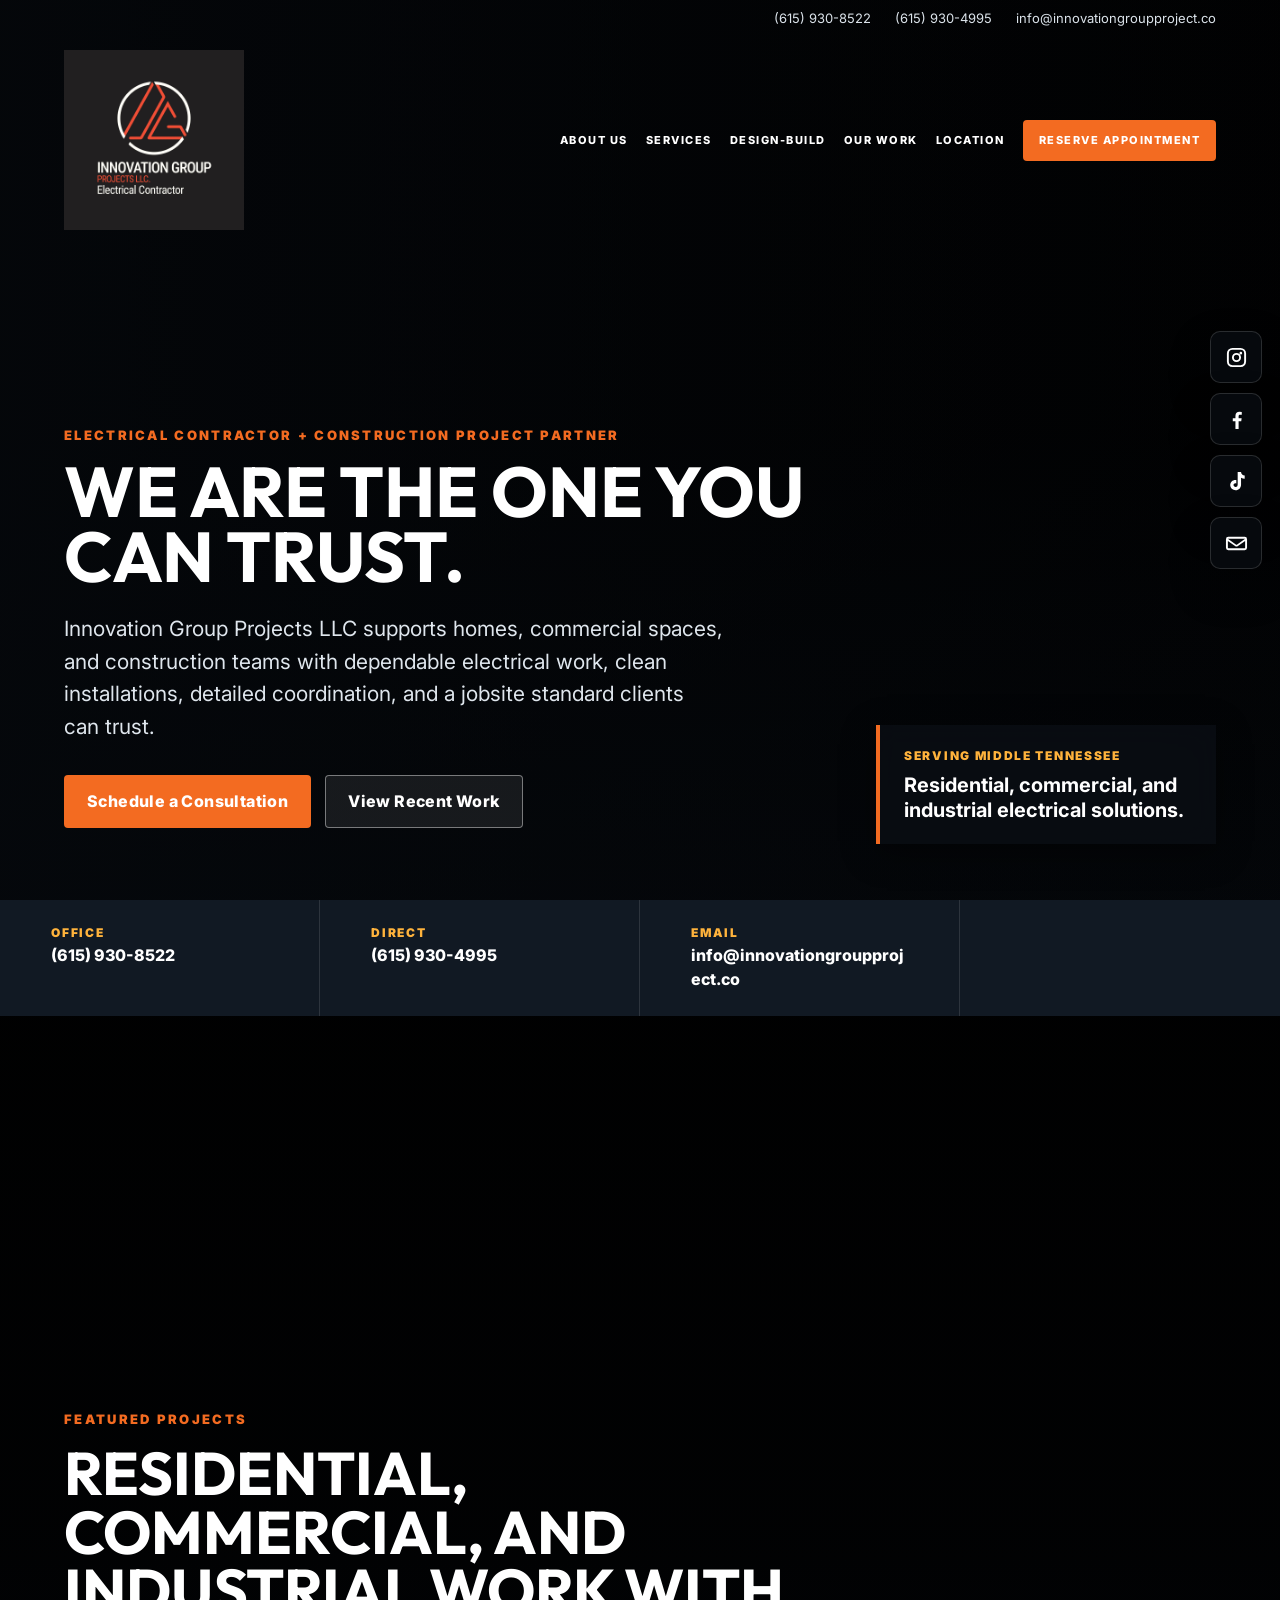
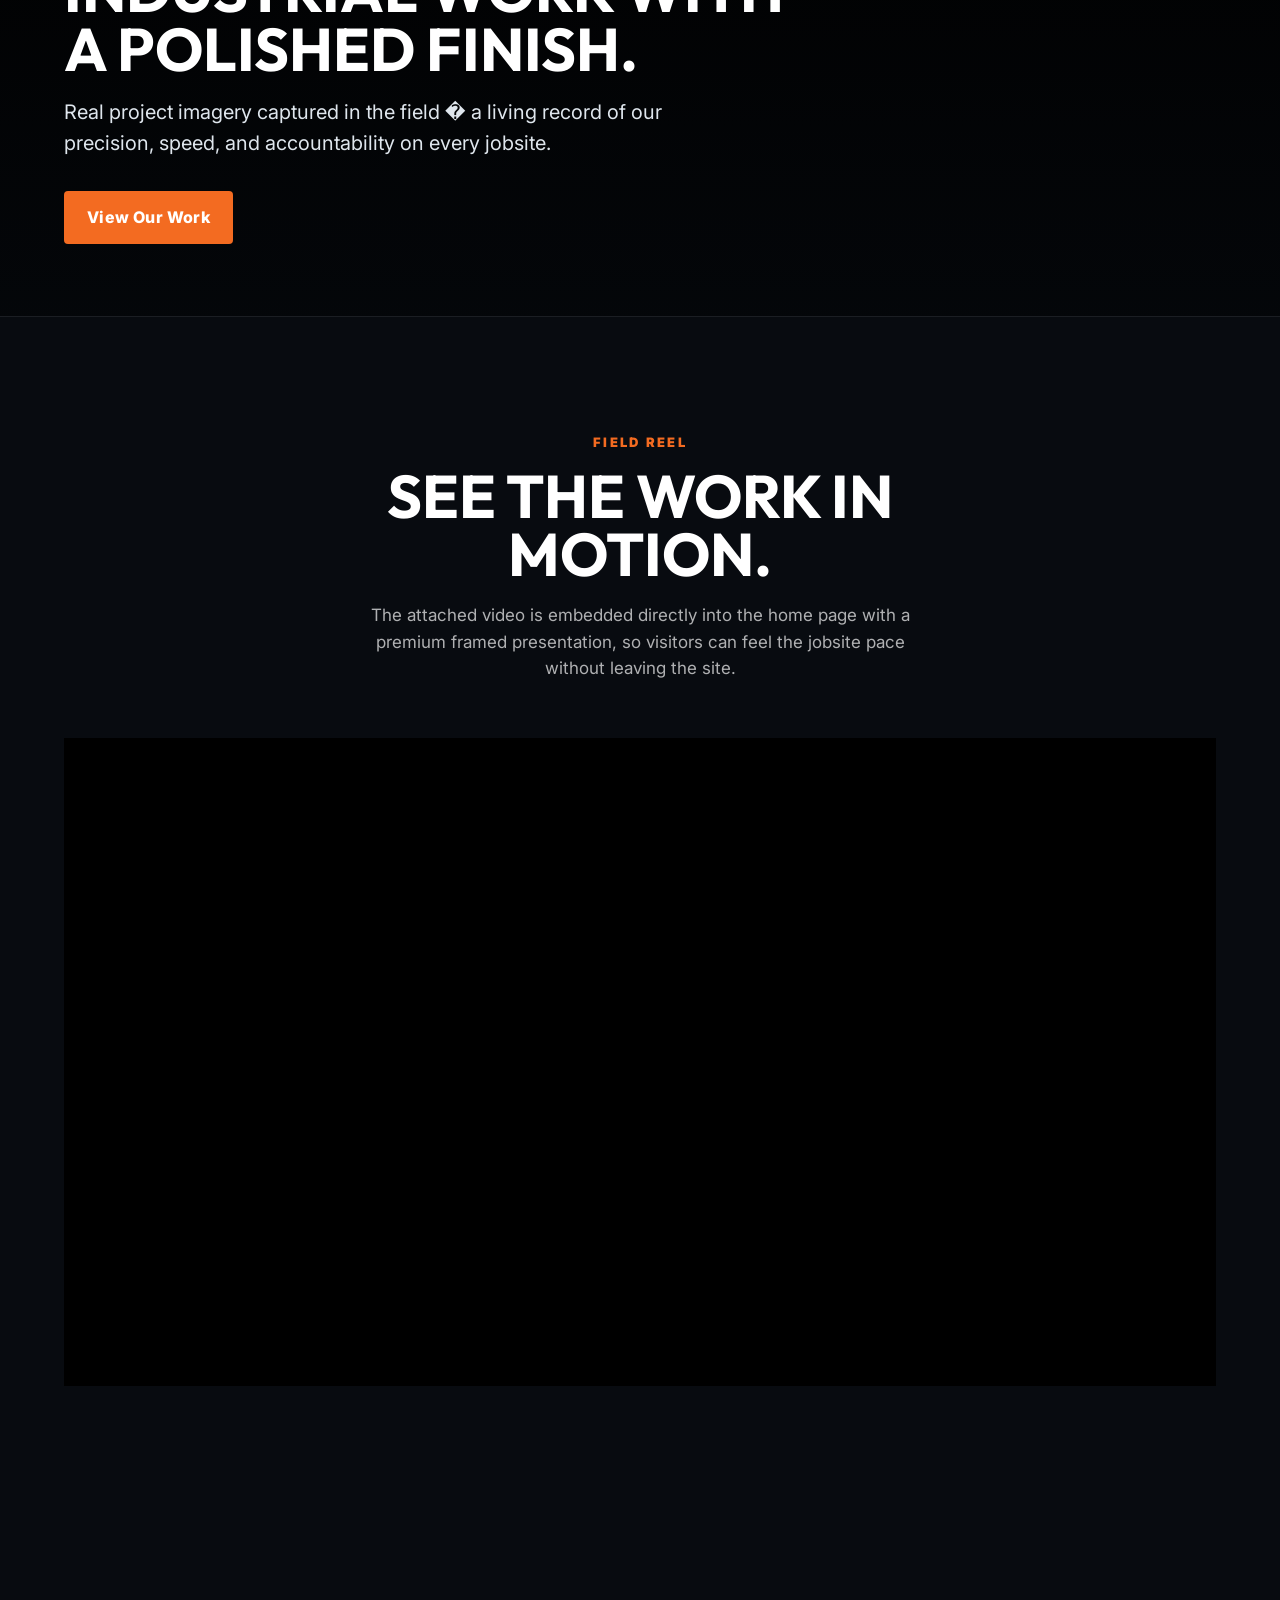
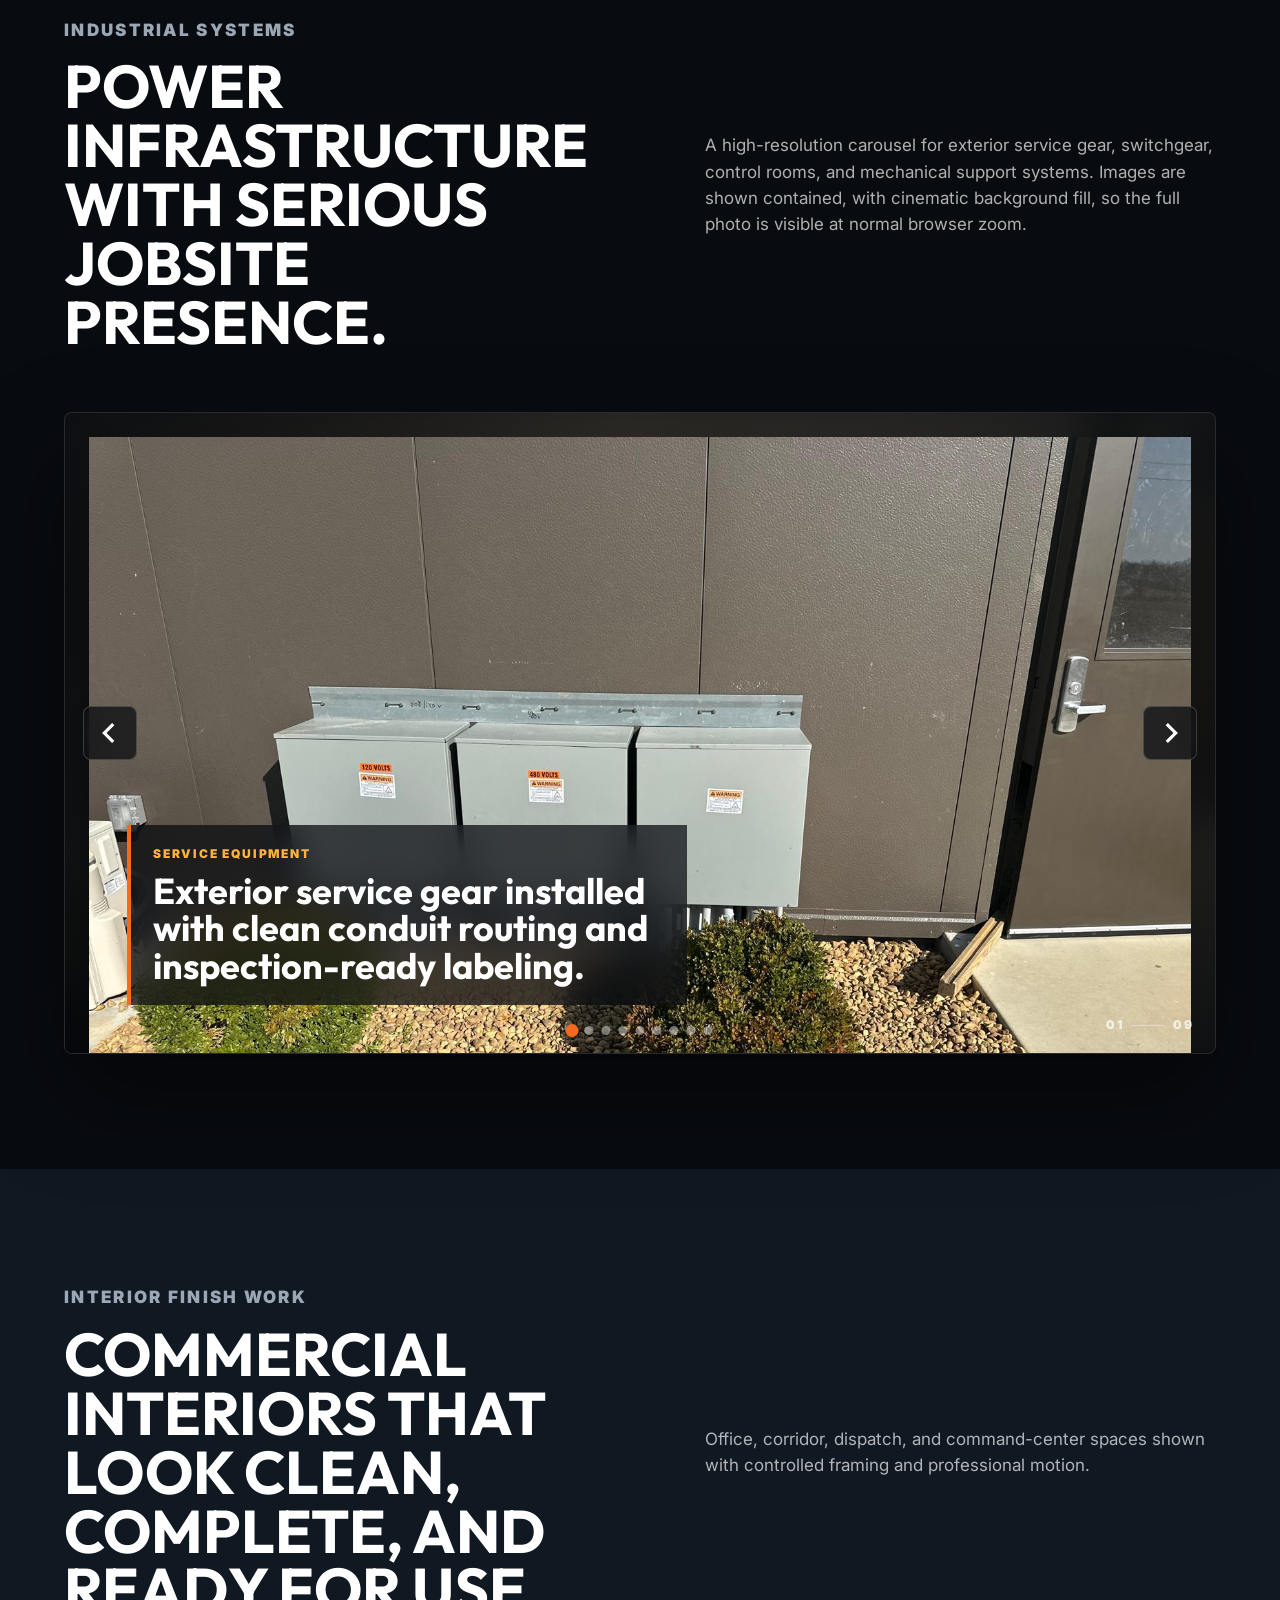
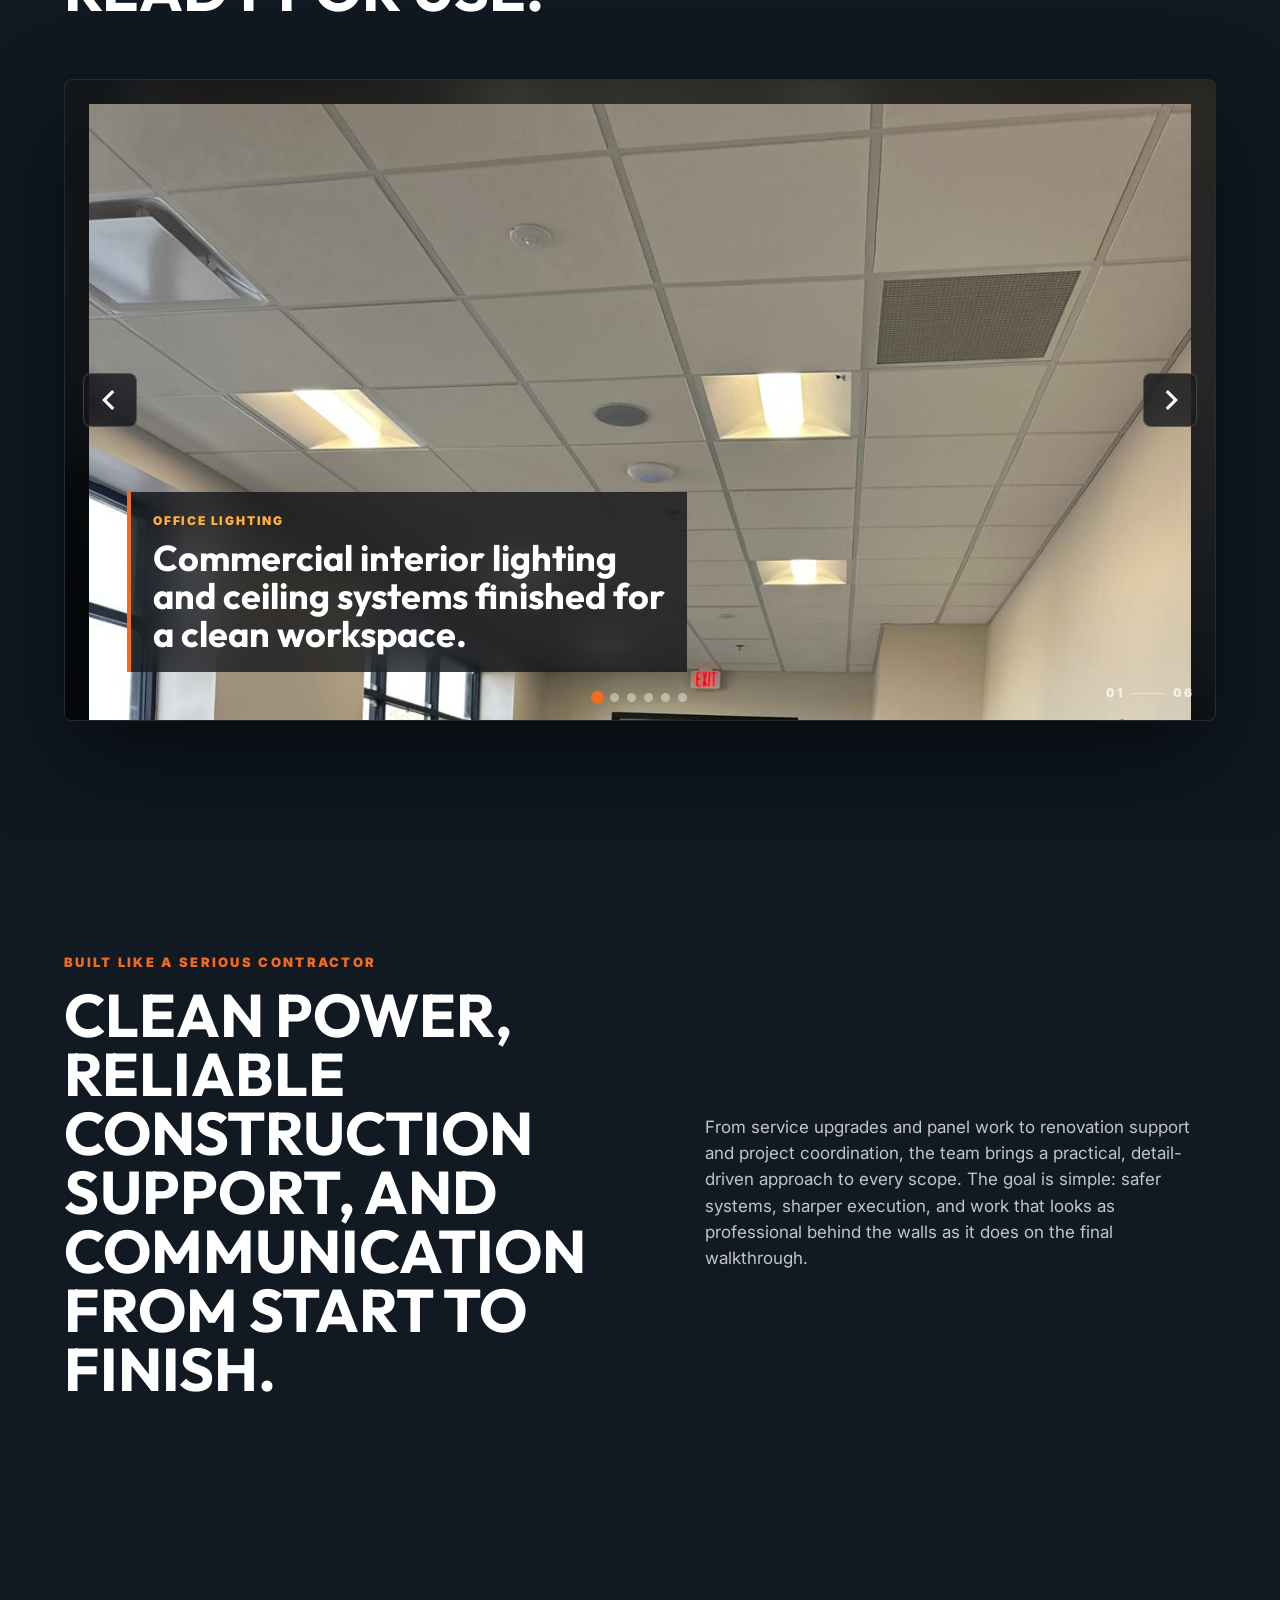
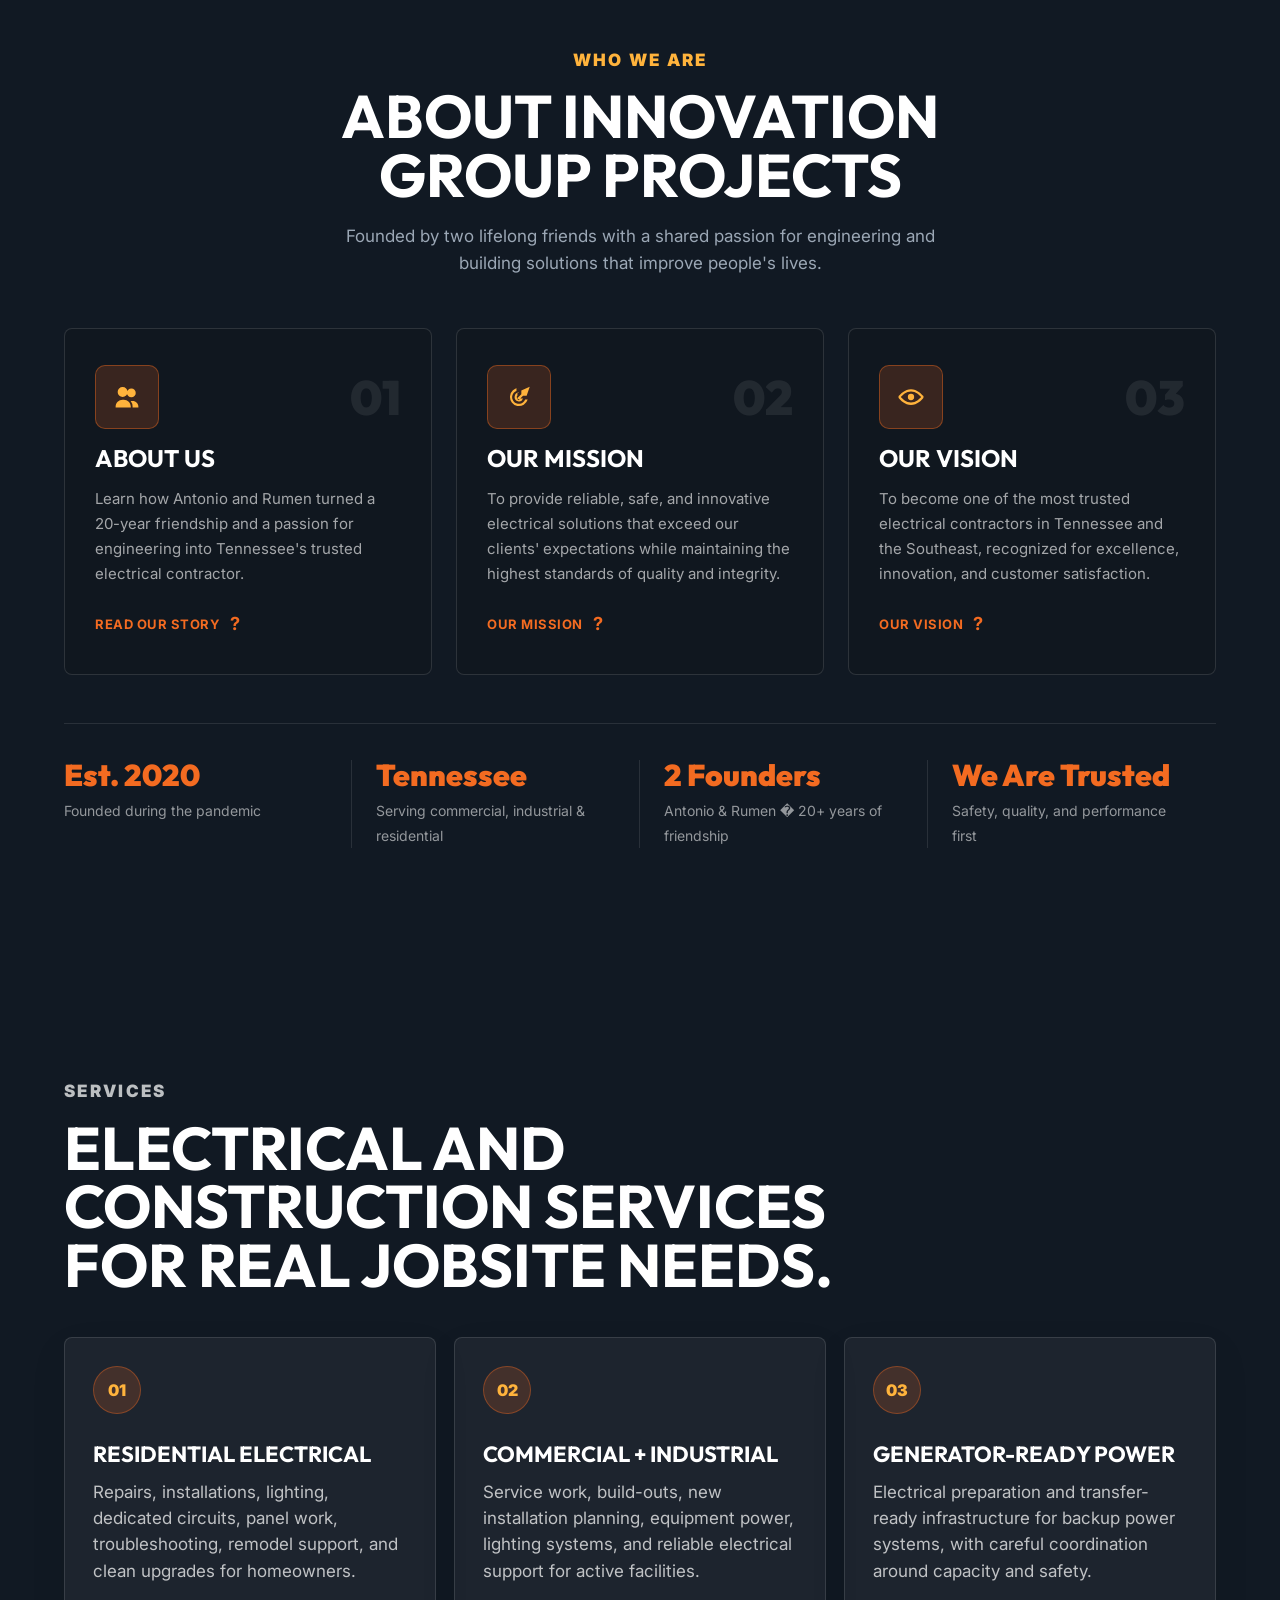
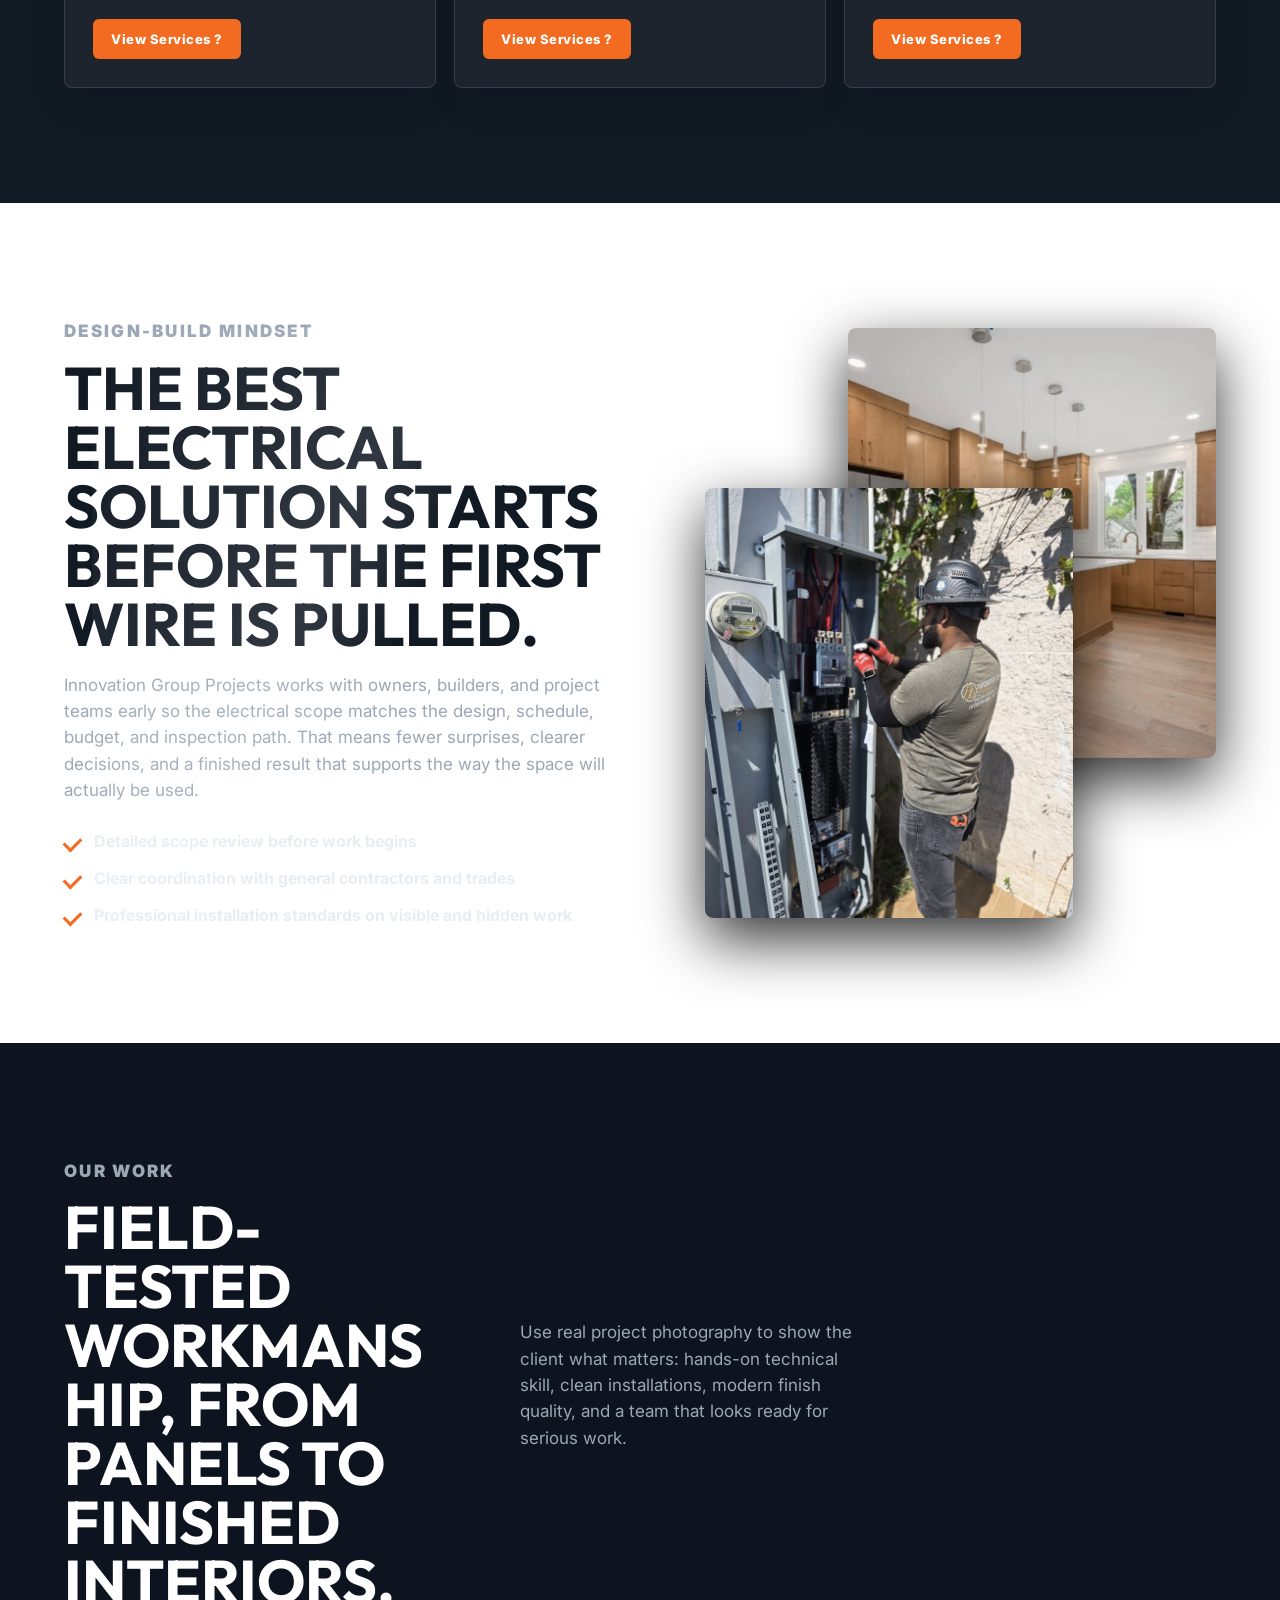
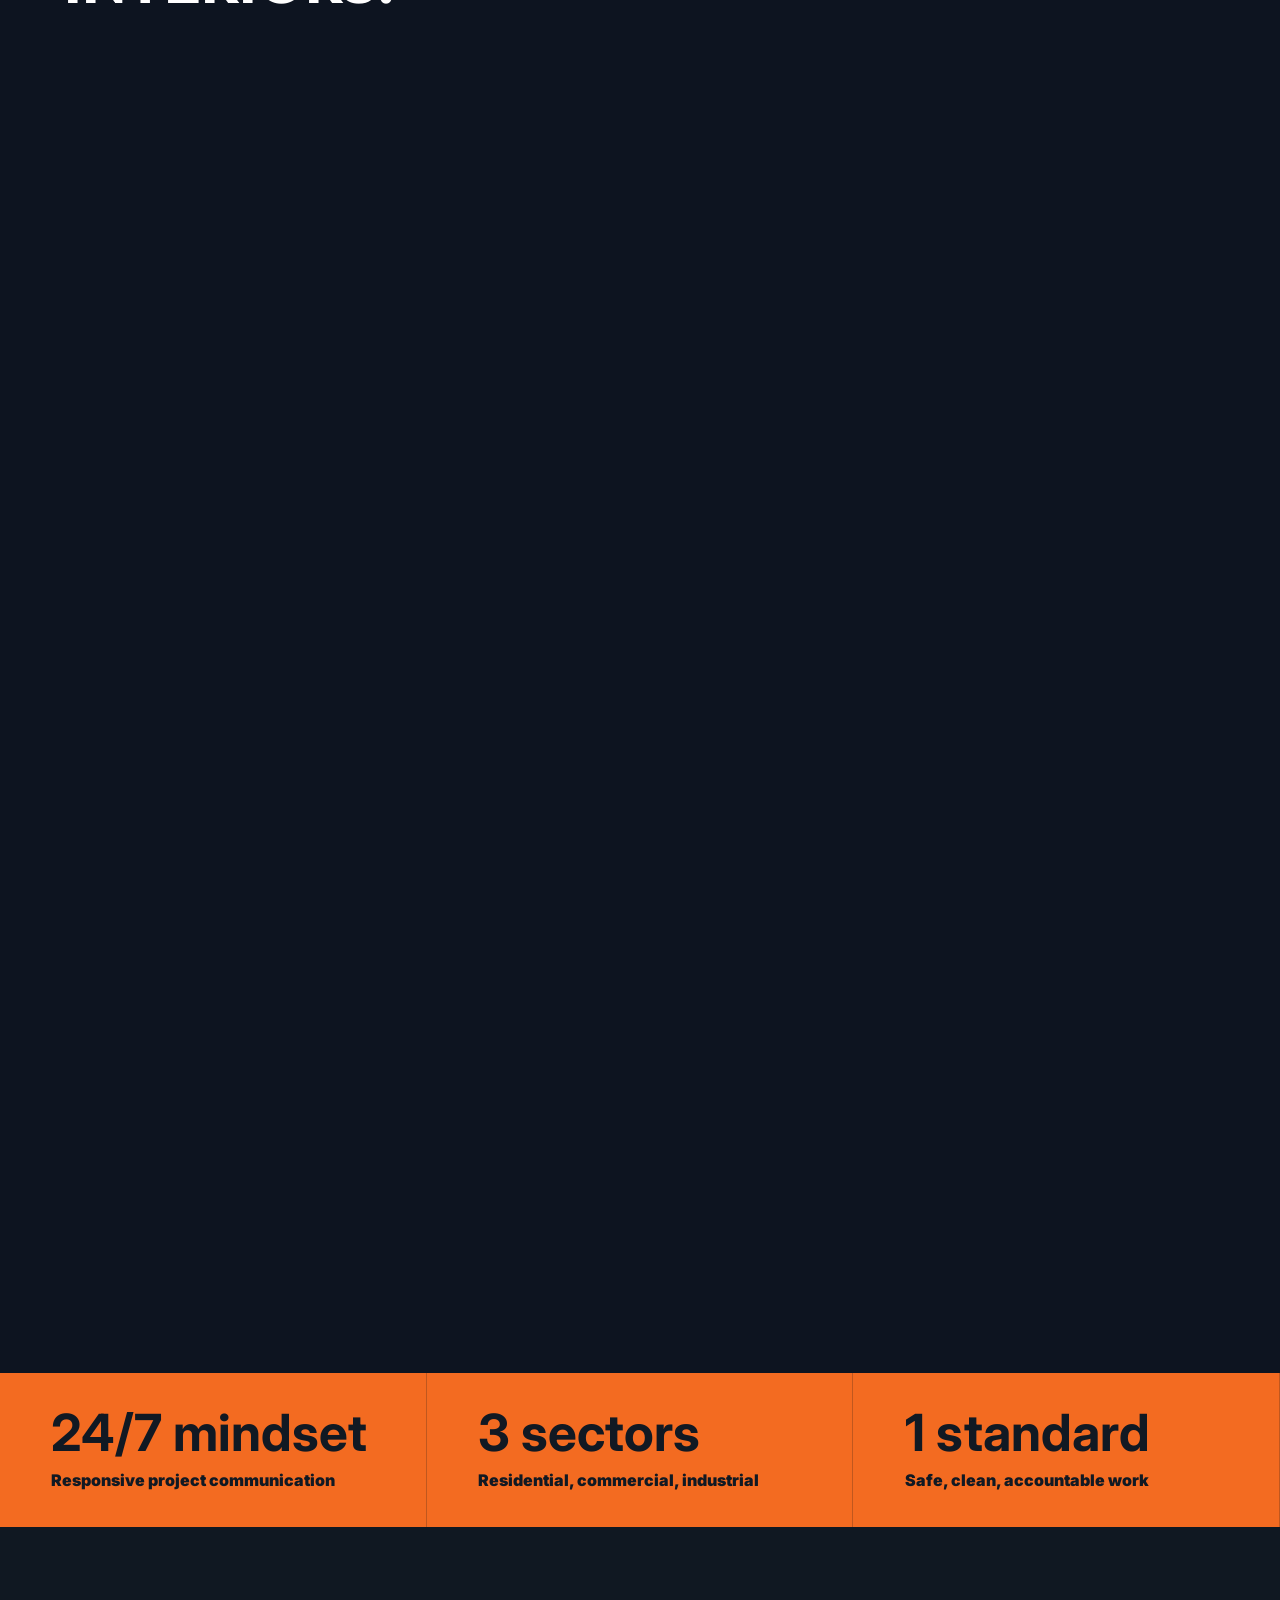
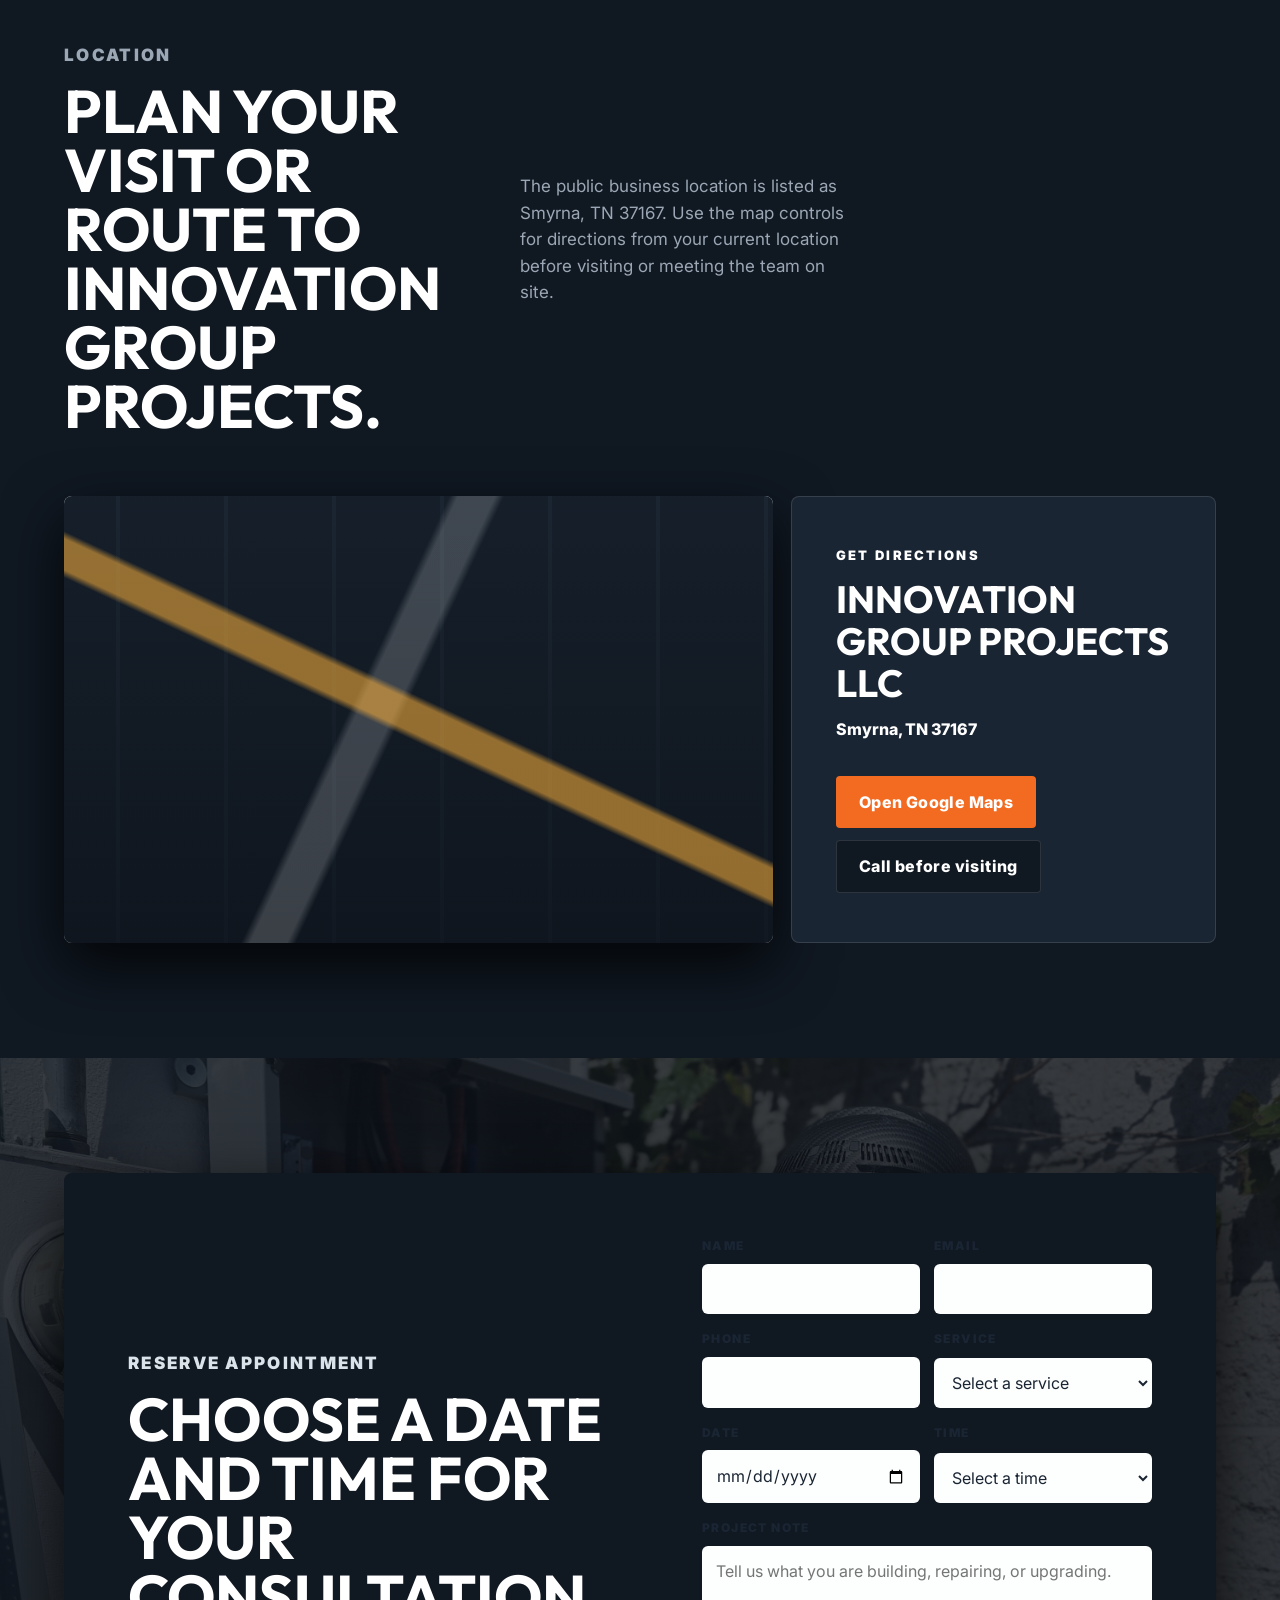
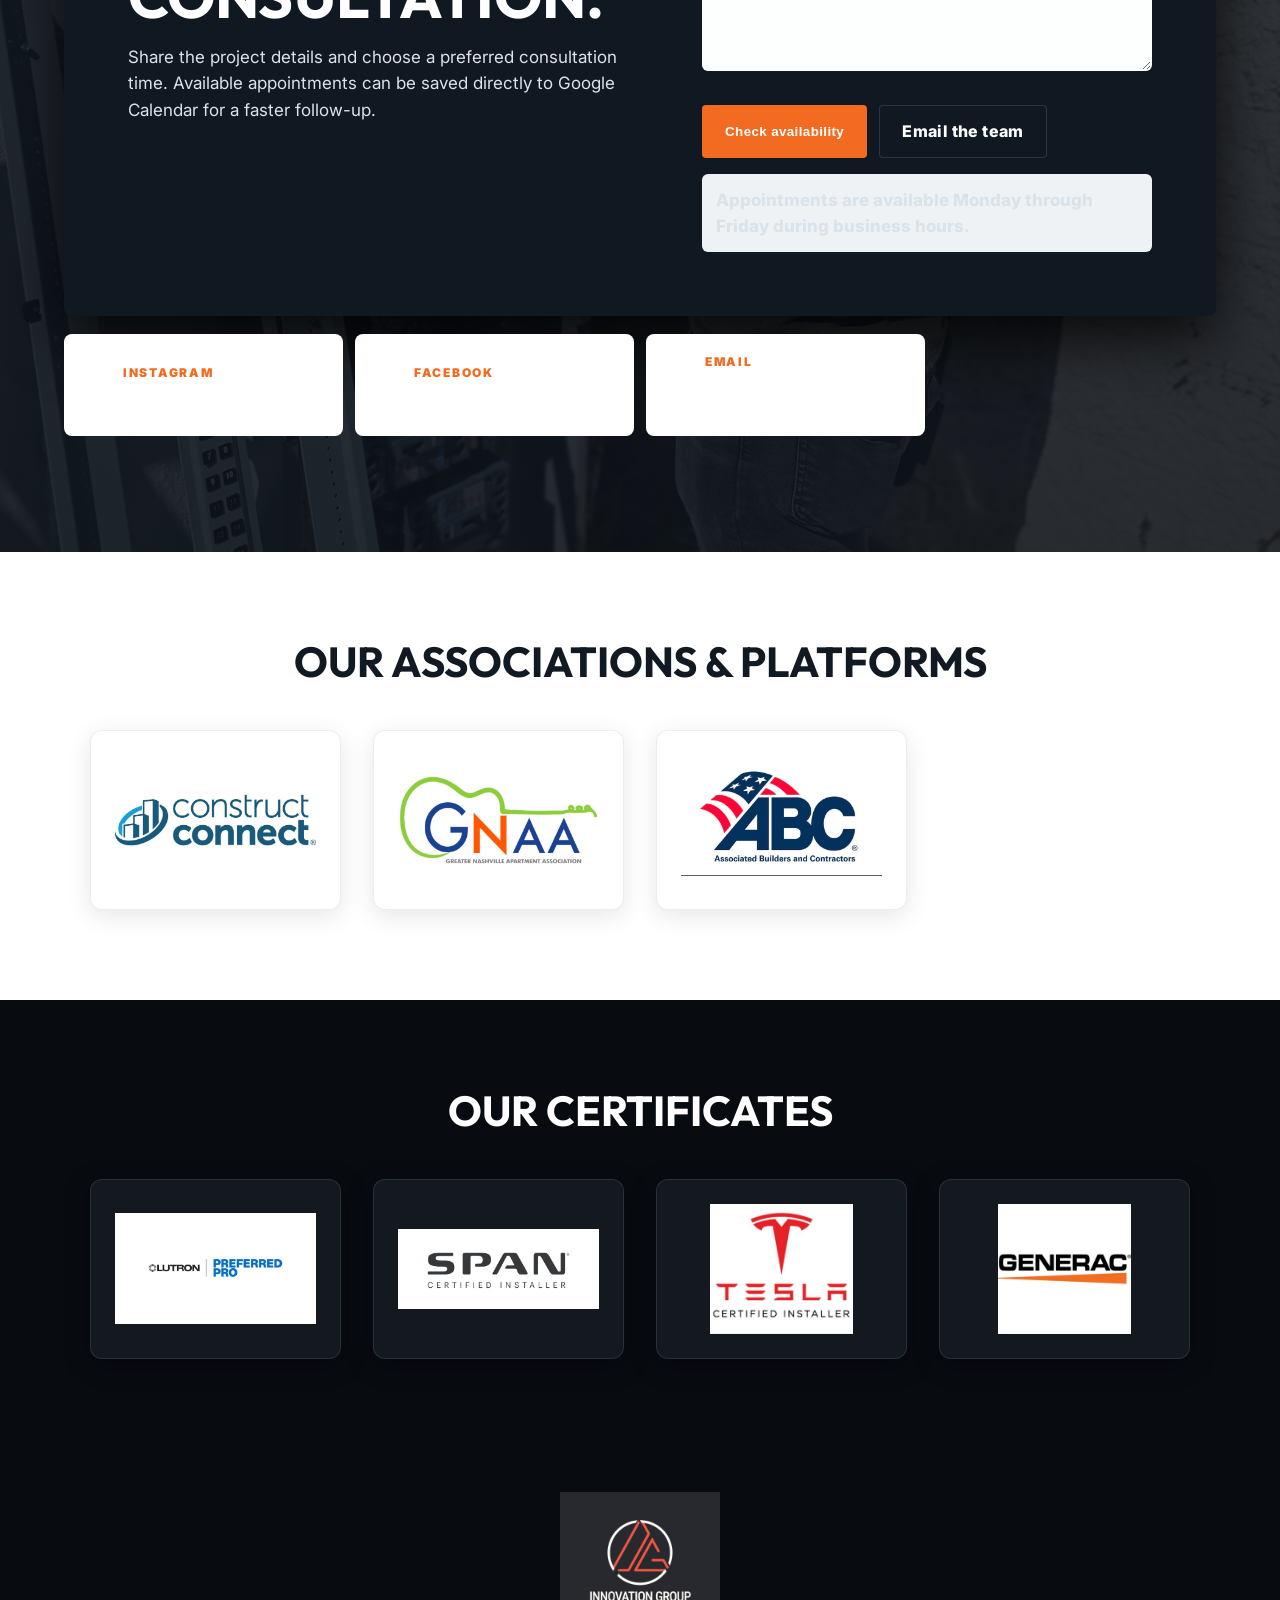
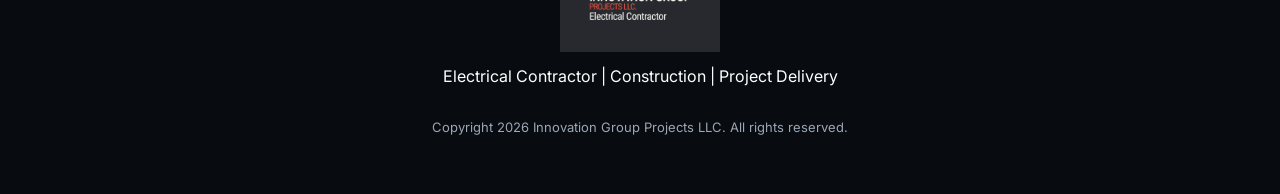
==== index.html @ 3b370577 "revert: restaura video1.mp4 en hero, elimina hero-video.mp4 y CNAME" ====
<!DOCTYPE html>
<!-- saved landing page -->
<html lang="en"><head><meta http-equiv="Content-Type" content="text/html; charset=UTF-8">
    
    <meta name="viewport" content="width=device-width, initial-scale=1">
    <title>Innovation Group Projects LLC | Electrical Contractor &amp; Construction</title>
    <meta name="description" content="Innovation Group Projects LLC delivers electrical contracting, construction, renovations, generator-ready power, and project support across Middle Tennessee.">
    <meta property="og:title" content="Innovation Group Projects LLC">
    <meta property="og:description" content="Electrical contractor and construction project partner serving residential, commercial, and industrial clients.">
    <meta property="og:image" content="assets/electrical-panel-close.jpg">
    <link rel="icon" href="innovation-logo.svg" type="image/svg+xml">
    <link rel="preconnect" href="https://fonts.googleapis.com">
    <link href="https://fonts.googleapis.com/css2?family=Inter:wght@300;400;600;700;900&family=Outfit:wght@400;600;700;900&display=swap" rel="stylesheet">
    <link rel="stylesheet" href="styles.css">
  <link rel="stylesheet" href="premium-about.css">
    <link rel="stylesheet" href="about-styles.css">
  <style>
        @font-face {
            font-family: 'NotoSans_online_security'; 
            src: url(chrome-extension://jcpgbnbdnakoblgfkbgggankeidkfcdl/assets/fonts/noto-sans-regular.woff);
        }

        @font-face {
            font-family: 'NotoSans_medium_online_security'; 
            src: url(chrome-extension://jcpgbnbdnakoblgfkbgggankeidkfcdl/assets/fonts/noto-sans-medium.ttf);
        }

        @font-face {
            font-family: 'NotoSans_bold_online_security'; 
            src: url(chrome-extension://jcpgbnbdnakoblgfkbgggankeidkfcdl/assets/fonts/noto-sans-bold.woff);
        }

        @font-face {
            font-family: 'NotoSans_semibold_online_security'; 
            src: url(chrome-extension://jcpgbnbdnakoblgfkbgggankeidkfcdl/assets/fonts/noto-sans-semibold.ttf);
        }
</style></head>
  <body>
    <header class="site-header" data-header="">
      <div class="topline">
        <a href="tel:6159308522">(615) 930-8522</a>
        <a href="tel:6159304995">(615) 930-4995</a>
        <a href="mailto:info@innovationgroupproject.co">info@innovationgroupproject.co</a>
      </div>
      <nav class="nav" aria-label="Primary navigation">
        <a class="brand" href="#home" aria-label="Innovation Group Projects home">
          <img class="nav-logo" src="innovation-logo-new.jpg" alt="Innovation Group Projects LLC" onerror="this.src='innovation-logo.svg'">
        </a>
        <button class="menu-toggle" type="button" aria-label="Open navigation" aria-expanded="false" data-menu-toggle="">
          <span></span><span></span><span></span>
        </button>
        <div class="nav-links" data-nav-links="">
          <a href="about.html">About Us</a>
          <a href="#services">Services</a>
          <a href="#build">Design-Build</a>
          <a href="#work">Our Work</a>
          <a href="#location">Location</a>
          <a href="#contact" class="nav-cta">Reserve Appointment</a>
        </div>
      </nav>
    </header>

    <main>
      <!-- SCROLL-VIDEO HERO: video1.mp4 scrubbed by scroll -->
      <div class="scroll-video-scene" id="home">
        <div class="scroll-video-sticky">
          <video
            class="scroll-video-el"
            src="video1.mp4"
            autoplay
            loop
            muted
            playsinline
            preload="auto"
            aria-hidden="true"
          ></video>
          <div class="scroll-video-overlay"></div>
          <div class="hero-content scroll-video-content">
            <p class="eyebrow">Electrical contractor + construction project partner</p>
            <h1>WE ARE THE ONE YOU CAN TRUST.</h1>
            <p class="hero-copy">Innovation Group Projects LLC supports homes, commercial spaces, and construction teams with dependable electrical work, clean installations, detailed coordination, and a jobsite standard clients can trust.</p>
            <div class="hero-actions">
              <a class="button button-primary" href="#contact">Schedule a Consultation</a>
              <a class="button button-ghost" href="#work">View Recent Work</a>
            </div>
          </div>
          <div class="hero-card">
            <span>Serving Middle Tennessee</span>
            <strong>Residential, commercial, and industrial electrical solutions.</strong>
          </div>
        </div>
      </div>

      <section class="quick-contact quick-contact--4col" aria-label="Quick contact">
        <a href="tel:6159308522"><span>Office</span>(615) 930-8522</a>
        <a href="tel:6159304995"><span>Direct</span>(615) 930-4995</a>
        <a href="mailto:info@innovationgroupproject.co"><span>Email</span>info@innovationgroupproject.co</a>
      </section>

      <!-- SCROLL-VIDEO SECTION 2: video2.mp4 scrubbed by scroll -->
      <div class="scroll-video-scene" id="featured-projects">
        <div class="scroll-video-sticky">
          <video
            class="scroll-video-el"
            src="video2.mp4"
            autoplay
            loop
            muted
            playsinline
            preload="auto"
            aria-hidden="true"
          ></video>
          <div class="scroll-video-overlay scroll-video-overlay--subtle"></div>
          <div class="scroll-video-content scroll-video-content--bottom">
            <p class="eyebrow">Featured Projects</p>
            <h2>Residential, commercial, and industrial work with a polished finish.</h2>
            <p style="color:#dfe6ed;font-size:clamp(16px,1.8vw,20px);max-width:600px;">Real project imagery captured in the field � a living record of our precision, speed, and accountability on every jobsite.</p>
            <a class="button button-primary" href="#work" style="margin-top:12px;">View Our Work</a>
          </div>
        </div>
      </div>

      <section class="field-video-section">
        <div class="field-video-copy">
          <p class="eyebrow">Field Reel</p>
          <h2>See the work in motion.</h2>
          <p>The attached video is embedded directly into the home page with a premium framed presentation, so visitors can feel the jobsite pace without leaving the site.</p>
        </div>
        <div class="field-video-frame">
          <video src="media/innovation-field-reel.mp4" autoplay muted loop playsinline></video>
        </div>
      </section>

      <section class="cinematic-carousel-section" id="industrial-gallery">
        <div class="section-heading split">
          <div>
            <p class="eyebrow">Industrial Systems</p>
            <h2>Power infrastructure with serious jobsite presence.</h2>
          </div>
          <p>A high-resolution carousel for exterior service gear, switchgear, control rooms, and mechanical support systems. Images are shown contained, with cinematic background fill, so the full photo is visible at normal browser zoom.</p>
        </div>
        <div class="cinematic-carousel" data-cinematic-carousel>
          <div class="cinematic-track">
            <article class="cinematic-slide">
              <img class="cinematic-backdrop" src="img/media-electrical-service-bank.jpg" alt="">
              <img class="cinematic-image" src="img/media-electrical-service-bank.jpg" alt="Service Equipment">
              <div class="cinematic-caption"><span>Service Equipment</span><strong>Exterior service gear installed with clean conduit routing and inspection-ready labeling.</strong></div>
            </article>
            <article class="cinematic-slide">
              <img class="cinematic-backdrop" src="img/media-industrial-yard.jpg" alt="">
              <img class="cinematic-image" src="img/media-industrial-yard.jpg" alt="Industrial Site Power">
              <div class="cinematic-caption"><span>Industrial Site Power</span><strong>Large commercial power infrastructure planned around access, safety, and long-term performance.</strong></div>
            </article>
            <article class="cinematic-slide">
              <img class="cinematic-backdrop" src="img/media-fire-pump-controls.jpg" alt="">
              <img class="cinematic-image" src="img/media-fire-pump-controls.jpg" alt="Fire Pump Controls">
              <div class="cinematic-caption"><span>Fire Pump Controls</span><strong>Critical control panels, conduit runs, and specialty systems coordinated for dependable operation.</strong></div>
            </article>
            <article class="cinematic-slide">
              <img class="cinematic-backdrop" src="img/media-switchgear-open.jpg" alt="">
              <img class="cinematic-image" src="img/media-switchgear-open.jpg" alt="Switchgear Detail">
              <div class="cinematic-caption"><span>Switchgear Detail</span><strong>High-capacity electrical gear with organized feeders, controls, and professional termination detail.</strong></div>
            </article>
            <article class="cinematic-slide">
              <img class="cinematic-backdrop" src="img/media-pump-mechanical.jpg" alt="">
              <img class="cinematic-image" src="img/media-pump-mechanical.jpg" alt="Mechanical Power Support">
              <div class="cinematic-caption"><span>Mechanical Power Support</span><strong>Power and control support around pumps, risers, and mechanical equipment rooms.</strong></div>
            </article>
            <article class="cinematic-slide">
              <img class="cinematic-backdrop" src="img/media-fire-pump-assembly.jpg" alt="">
              <img class="cinematic-image" src="img/media-fire-pump-assembly.jpg" alt="Pump Assembly">
              <div class="cinematic-caption"><span>Pump Assembly</span><strong>Heavy equipment coordination for fire protection and industrial support systems.</strong></div>
            </article>
            <article class="cinematic-slide">
              <img class="cinematic-backdrop" src="img/media-control-wall.jpg" alt="">
              <img class="cinematic-image" src="img/media-control-wall.jpg" alt="Control Wall">
              <div class="cinematic-caption"><span>Control Wall</span><strong>Panels and raceways installed with clean alignment and serviceable access.</strong></div>
            </article>
            <article class="cinematic-slide">
              <img class="cinematic-backdrop" src="img/media-switchgear-full.jpg" alt="">
              <img class="cinematic-image" src="img/media-switchgear-full.jpg" alt="Main Gear">
              <div class="cinematic-caption"><span>Main Gear</span><strong>Main switchgear work presented with full-context visibility and jobsite detail.</strong></div>
            </article>
            <article class="cinematic-slide">
              <img class="cinematic-backdrop" src="img/media-loading-bays.jpg" alt="">
              <img class="cinematic-image" src="img/media-loading-bays.jpg" alt="Warehouse Lighting">
              <div class="cinematic-caption"><span>Warehouse Lighting</span><strong>Industrial bay lighting and infrastructure for logistics and loading operations.</strong></div>
            </article>
          </div>
          <button class="cinematic-btn cinematic-prev" type="button" aria-label="Previous slide"><svg class="carousel-arrow-icon" viewBox="0 0 24 24" aria-hidden="true"><path d="M15.7 5.3 9 12l6.7 6.7-1.9 1.9L5.2 12l8.6-8.6 1.9 1.9Z"/></svg></button>
          <button class="cinematic-btn cinematic-next" type="button" aria-label="Next slide"><svg class="carousel-arrow-icon" viewBox="0 0 24 24" aria-hidden="true"><path d="m8.3 18.7 6.7-6.7-6.7-6.7 1.9-1.9 8.6 8.6-8.6 8.6-1.9-1.9Z"/></svg></button>
          <div class="cinematic-counter"><span data-current>01</span><b></b><span data-total>09</span></div>
          <div class="cinematic-dots" aria-label="Carousel navigation"></div>
        </div>
      </section>

      <section class="cinematic-carousel-section" id="interior-gallery">
        <div class="section-heading split">
          <div>
            <p class="eyebrow">Interior Finish Work</p>
            <h2>Commercial interiors that look clean, complete, and ready for use.</h2>
          </div>
          <p>Office, corridor, dispatch, and command-center spaces shown with controlled framing and professional motion.</p>
        </div>
        <div class="cinematic-carousel" data-cinematic-carousel>
          <div class="cinematic-track">
            <article class="cinematic-slide">
              <img class="cinematic-backdrop" src="img/media-office-lighting-entry.jpg" alt="">
              <img class="cinematic-image" src="img/media-office-lighting-entry.jpg" alt="Office Lighting">
              <div class="cinematic-caption"><span>Office Lighting</span><strong>Commercial interior lighting and ceiling systems finished for a clean workspace.</strong></div>
            </article>
            <article class="cinematic-slide">
              <img class="cinematic-backdrop" src="img/media-corridor-lighting.jpg" alt="">
              <img class="cinematic-image" src="img/media-corridor-lighting.jpg" alt="Corridor Finish">
              <div class="cinematic-caption"><span>Corridor Finish</span><strong>Uniform corridor lighting, life-safety coordination, and crisp finish work.</strong></div>
            </article>
            <article class="cinematic-slide">
              <img class="cinematic-backdrop" src="img/media-office-window.jpg" alt="">
              <img class="cinematic-image" src="img/media-office-window.jpg" alt="Office Build-Out">
              <div class="cinematic-caption"><span>Office Build-Out</span><strong>Modern office build-out with electrical, low-voltage, and finish coordination.</strong></div>
            </article>
            <article class="cinematic-slide">
              <img class="cinematic-backdrop" src="img/media-open-office.jpg" alt="">
              <img class="cinematic-image" src="img/media-open-office.jpg" alt="Open Office">
              <div class="cinematic-caption"><span>Open Office</span><strong>Workstations, ceiling lighting, and electrical planning for active teams.</strong></div>
            </article>
            <article class="cinematic-slide">
              <img class="cinematic-backdrop" src="img/media-dispatch-desk.jpg" alt="">
              <img class="cinematic-image" src="img/media-dispatch-desk.jpg" alt="Operations Room">
              <div class="cinematic-caption"><span>Operations Room</span><strong>A finished operations space supported by power, lighting, and technology readiness.</strong></div>
            </article>
            <article class="cinematic-slide">
              <img class="cinematic-backdrop" src="img/media-command-room.jpg" alt="">
              <img class="cinematic-image" src="img/media-command-room.jpg" alt="Command Center">
              <div class="cinematic-caption"><span>Command Center</span><strong>Clean commercial interiors where electrical work disappears into a polished final result.</strong></div>
            </article>
          </div>
          <button class="cinematic-btn cinematic-prev" type="button" aria-label="Previous slide"><svg class="carousel-arrow-icon" viewBox="0 0 24 24" aria-hidden="true"><path d="M15.7 5.3 9 12l6.7 6.7-1.9 1.9L5.2 12l8.6-8.6 1.9 1.9Z"/></svg></button>
          <button class="cinematic-btn cinematic-next" type="button" aria-label="Next slide"><svg class="carousel-arrow-icon" viewBox="0 0 24 24" aria-hidden="true"><path d="m8.3 18.7 6.7-6.7-6.7-6.7 1.9-1.9 8.6 8.6-8.6 8.6-1.9-1.9Z"/></svg></button>
          <div class="cinematic-counter"><span data-current>01</span><b></b><span data-total>06</span></div>
          <div class="cinematic-dots" aria-label="Carousel navigation"></div>
        </div>
      </section>

      <section class="section intro">
        <div class="section-kicker">Built like a serious contractor</div>
        <div class="intro-grid">
          <h2>Clean power, reliable construction support, and communication from start to finish.</h2>
          <p>From service upgrades and panel work to renovation support and project coordination, the team brings a practical, detail-driven approach to every scope. The goal is simple: safer systems, sharper execution, and work that looks as professional behind the walls as it does on the final walkthrough.</p>
        </div>
      </section>

      <!-- ---------------------------------------
           ABOUT US SECTION
      --------------------------------------- -->
      <section class="section about-us-section" id="about">
        <div class="section-heading" style="text-align:center;margin:0 auto 52px;">
          <p class="eyebrow">Who We Are</p>
          <h2>About Innovation Group Projects</h2>
          <p style="max-width:640px;margin:0 auto;color:var(--muted);font-size:17px;">Founded by two lifelong friends with a shared passion for engineering and building solutions that improve people's lives.</p>
        </div>
        <div class="about-index-grid">
          <a href="about.html" class="about-index-card reveal" id="about-card-1">
            <div class="aic-top">
              <div class="aic-icon-wrap">
                <svg class="aic-svg" viewBox="0 0 24 24" aria-hidden="true"><path d="M8.25 12a4.25 4.25 0 1 1 0-8.5 4.25 4.25 0 0 1 0 8.5Zm7.5.25a3.75 3.75 0 1 1 0-7.5 3.75 3.75 0 0 1 0 7.5ZM2.25 21v-.7c0-3.35 2.72-6.05 6.08-6.05h.84c3.36 0 6.08 2.7 6.08 6.05v.7h-13Zm14.55 0v-.7a7.82 7.82 0 0 0-1.63-4.78 5.36 5.36 0 0 1 1.12-.12h.62c2.68 0 4.84 2.16 4.84 4.82V21H16.8Z"/></svg>
              </div>
              <span class="aic-num">01</span>
            </div>
            <h3>About Us</h3>
            <p>Learn how Antonio and Rumen turned a 20-year friendship and a passion for engineering into Tennessee's trusted electrical contractor.</p>
            <div class="aic-cta">
              <span>Read our story</span>
              <span class="aic-arrow">?</span>
            </div>
          </a>
          <a href="mission.html" class="about-index-card reveal" id="about-card-2" style="transition-delay:0.12s">
            <div class="aic-top">
              <div class="aic-icon-wrap aic-icon-wrap--orange">
                <svg class="aic-svg" viewBox="0 0 24 24" aria-hidden="true"><path d="M21.2 3.2 18.55 11h-3.1l-3.82 3.82-1.45-1.45L14 9.55v-3.1l7.2-3.25ZM12 4.25a7.75 7.75 0 1 0 7.44 9.93h-2.2A5.75 5.75 0 1 1 9.82 6.76v-2.2A7.72 7.72 0 0 0 12 4.25Zm0 4a3.75 3.75 0 1 0 3.5 5.08h-2.32A1.75 1.75 0 1 1 10.67 10.8V8.5A3.8 3.8 0 0 0 12 8.25Z"/></svg>
              </div>
              <span class="aic-num">02</span>
            </div>
            <h3>Our Mission</h3>
            <p>To provide reliable, safe, and innovative electrical solutions that exceed our clients' expectations while maintaining the highest standards of quality and integrity.</p>
            <div class="aic-cta">
              <span>Our mission</span>
              <span class="aic-arrow">?</span>
            </div>
          </a>
          <a href="vision.html" class="about-index-card reveal" id="about-card-3" style="transition-delay:0.24s">
            <div class="aic-top">
              <div class="aic-icon-wrap aic-icon-wrap--amber">
                <svg class="aic-svg" viewBox="0 0 24 24" aria-hidden="true"><path d="M12 5.25c5.23 0 9.2 4.28 10.42 5.78.46.57.46 1.38 0 1.94-1.22 1.5-5.19 5.78-10.42 5.78S2.8 14.47 1.58 12.97a1.54 1.54 0 0 1 0-1.94C2.8 9.53 6.77 5.25 12 5.25Zm0 2C7.86 7.25 4.6 10.47 3.3 12c1.3 1.53 4.56 4.75 8.7 4.75s7.4-3.22 8.7-4.75c-1.3-1.53-4.56-4.75-8.7-4.75Zm0 2.05A2.7 2.7 0 1 1 12 14.7a2.7 2.7 0 0 1 0-5.4Z"/></svg>
              </div>
              <span class="aic-num">03</span>
            </div>
            <h3>Our Vision</h3>
            <p>To become one of the most trusted electrical contractors in Tennessee and the Southeast, recognized for excellence, innovation, and customer satisfaction.</p>
            <div class="aic-cta">
              <span>Our vision</span>
              <span class="aic-arrow">?</span>
            </div>
          </a>
        </div>
        <div class="about-trust-bar">
          <div class="trust-item">
            <strong>Est. 2020</strong>
            <span>Founded during the pandemic</span>
          </div>
          <div class="trust-item">
            <strong>Tennessee</strong>
            <span>Serving commercial, industrial &amp; residential</span>
          </div>
          <div class="trust-item">
            <strong>2 Founders</strong>
            <span>Antonio &amp; Rumen � 20+ years of friendship</span>
          </div>
          <div class="trust-item">
            <strong>We Are Trusted</strong>
            <span>Safety, quality, and performance first</span>
          </div>
        </div>
      </section>

      <section class="section services" id="services">
        <div class="section-heading">
          <p class="eyebrow">Services</p>
          <h2>Electrical and construction services for real jobsite needs.</h2>
        </div>
        <div class="service-grid service-grid--3col">
          <article class="service-card reveal">
            <span class="icon">01</span>
            <h3>Residential Electrical</h3>
            <p>Repairs, installations, lighting, dedicated circuits, panel work, troubleshooting, remodel support, and clean upgrades for homeowners.</p>
            <a href="residential-electrical.html" class="service-card-link">View Services ?</a>
          </article>
          <article class="service-card reveal">
            <span class="icon">02</span>
            <h3>Commercial + Industrial</h3>
            <p>Service work, build-outs, new installation planning, equipment power, lighting systems, and reliable electrical support for active facilities.</p>
            <a href="commercial-industrial.html" class="service-card-link">View Services ?</a>
          </article>
          <article class="service-card reveal">
            <span class="icon">03</span>
            <h3>Generator-Ready Power</h3>
            <p>Electrical preparation and transfer-ready infrastructure for backup power systems, with careful coordination around capacity and safety.</p>
            <a href="generator-power.html" class="service-card-link">View Services ?</a>
          </article>
        </div>
      </section>

      <section class="feature-band" id="build">
        <div class="feature-copy reveal">
          <p class="eyebrow">Design-Build mindset</p>
          <h2>The best electrical solution starts before the first wire is pulled.</h2>
          <p>Innovation Group Projects works with owners, builders, and project teams early so the electrical scope matches the design, schedule, budget, and inspection path. That means fewer surprises, clearer decisions, and a finished result that supports the way the space will actually be used.</p>
          <ul class="check-list">
            <li>Detailed scope review before work begins</li>
            <li>Clear coordination with general contractors and trades</li>
            <li>Professional installation standards on visible and hidden work</li>
          </ul>
        </div>
        <div class="image-stack reveal">
          <img class="back-image" src="interior-kitchen.png" alt="Finished kitchen renovation with modern lighting">
          <img class="front-image" src="electrical-panel-work.jpg" alt="Electrician working on a service panel">
        </div>
      </section>

      <section class="section work" id="work">
        <div class="section-heading split">
          <div>
            <p class="eyebrow">Our Work</p>
            <h2>Field-tested workmanship, from panels to finished interiors.</h2>
          </div>
          <p>Use real project photography to show the client what matters: hands-on technical skill, clean installations, modern finish quality, and a team that looks ready for serious work.</p>
        </div>
        <div class="gallery">
          <figure class="gallery-item large reveal">
            <img src="electrical-panel-close.jpg" alt="Close view of electrical panel installation work">
            <figcaption>Service equipment and panel upgrades</figcaption>
          </figure>
          <figure class="gallery-item reveal">
            <img src="electrical-panel-work.jpg" alt="Technician working outdoors on electrical panel">
            <figcaption>Jobsite electrical execution</figcaption>
          </figure>
          <figure class="gallery-item reveal">
            <img src="interior-kitchen.png" alt="Modern kitchen remodel with lighting and cabinetry">
            <figcaption>Interior renovation support</figcaption>
          </figure>
        </div>
      </section>

      <section class="stats">
        <div>
          <strong>24/7 mindset</strong>
          <span>Responsive project communication</span>
        </div>
        <div>
          <strong>3 sectors</strong>
          <span>Residential, commercial, industrial</span>
        </div>
        <div>
          <strong>1 standard</strong>
          <span>Safe, clean, accountable work</span>
        </div>
      </section>



      <section class="section location" id="location">
        <div class="section-heading split">
          <div>
            <p class="eyebrow">Location</p>
            <h2>Plan your visit or route to Innovation Group Projects.</h2>
          </div>
          <p>The public business location is listed as Smyrna, TN 37167. Use the map controls for directions from your current location before visiting or meeting the team on site.</p>
        </div>
        <div class="location-grid">
          <div class="map-card reveal" data-map-card>
            <div class="map-fallback">
              <span>Google Maps route</span>
              <strong>Smyrna, TN 37167</strong>
              <a class="button button-primary" target="_blank" rel="noopener" href="https://www.google.com/maps/dir/?api=1&amp;destination=Innovation%20Group%20Projects%20LLC%20Smyrna%20TN%2037167">Open directions</a>
            </div>
            <iframe data-map-frame title="Map to Innovation Group Projects LLC in Smyrna Tennessee" loading="lazy" referrerpolicy="no-referrer-when-downgrade" src="https://www.google.com/maps?q=Innovation%20Group%20Projects%20LLC%20Smyrna%20TN%2037167&amp;output=embed"></iframe>
          </div>
          <div class="location-panel reveal">
            <p class="eyebrow">Get directions</p>
            <h3>Innovation Group Projects LLC</h3>
            <p>Smyrna, TN 37167</p>
            <div class="location-actions">
              <a class="button button-primary" target="_blank" rel="noopener" href="https://www.google.com/maps/dir/?api=1&amp;destination=Innovation%20Group%20Projects%20LLC%20Smyrna%20TN%2037167">Open Google Maps</a>
              <a class="button button-outline" href="tel:6159308522">Call before visiting</a>
            </div>
          </div>
        </div>
      </section>


      <section class="contact" id="contact">

        <div class="contact-panel reveal">

          <div>

            <p class="eyebrow">Reserve appointment</p>

            <h2>Choose a date and time for your consultation.</h2>

            <p>Share the project details and choose a preferred consultation time. Available appointments can be saved directly to Google Calendar for a faster follow-up.</p>

          </div>

          <form class="booking-form" action="https://formsubmit.co/info@innovationgroupproject.co" method="POST" data-booking-form>
            <input type="hidden" name="_subject" value="New Consultation Request � Innovation Group Projects">
            <input type="hidden" name="_captcha" value="false">
            <input type="hidden" name="_template" value="table">
            <input type="hidden" name="_autoresponse" value="Thank you for contacting Innovation Group Projects LLC. We received your consultation request and will be in touch shortly to confirm your appointment. � The IGP Team">
            <input type="hidden" name="_next" value="https://farrogustavo.github.io/innovationgroup.com/thank-you.html">
            <div class="field-row">
              <label>
                <span>Name</span>
                <input id="booking-name" type="text" name="name" autocomplete="name" required>
              </label>
              <label>
                <span>Email</span>
                <input id="booking-email" type="email" name="email" autocomplete="email" required>
              </label>
            </div>
            <div class="field-row">
              <label>
                <span>Phone</span>
                <input id="booking-phone" type="tel" name="phone" autocomplete="tel" required>
              </label>
              <label>
                <span>Service</span>
                <select id="booking-service" name="service" required>
                  <option value="">Select a service</option>
                  <option>Residential electrical</option>
                  <option>Commercial or industrial</option>
                  <option>Generator-ready power</option>
                </select>
              </label>
            </div>
            <div class="field-row">
              <label>
                <span>Date</span>
                <input id="booking-date" type="date" name="date" required>
              </label>
              <label>
                <span>Time</span>
                <select id="booking-time" name="time" required data-time-select>
                  <option value="">Select a time</option>
                </select>
              </label>
            </div>
            <label>
              <span>Project note</span>
              <textarea id="booking-message" name="message" rows="4" placeholder="Tell us what you are building, repairing, or upgrading."></textarea>
            </label>
            <div class="booking-actions">
              <button class="button button-primary" type="submit">Check availability</button>
              <a class="button button-outline" href="mailto:info@innovationgroupproject.co">Email the team</a>
            </div>
            <p class="booking-status" data-booking-status role="status" aria-live="polite"></p>
          </form>
        </div>
        <div class="social-contact-grid reveal" aria-label="Social contact links">
          <a class="social-contact-card" href="https://www.instagram.com/inngroupprojectsllc?igsh=aWY5ZjM4aHNkbzIw" target="_blank" rel="noopener"><svg viewBox="0 0 24 24" aria-hidden="true"><path d="M7.75 2h8.5A5.76 5.76 0 0 1 22 7.75v8.5A5.76 5.76 0 0 1 16.25 22h-8.5A5.76 5.76 0 0 1 2 16.25v-8.5A5.76 5.76 0 0 1 7.75 2Zm0 2A3.75 3.75 0 0 0 4 7.75v8.5A3.75 3.75 0 0 0 7.75 20h8.5A3.75 3.75 0 0 0 20 16.25v-8.5A3.75 3.75 0 0 0 16.25 4h-8.5Zm8.75 2.1a1.4 1.4 0 1 1 0 2.8 1.4 1.4 0 0 1 0-2.8ZM12 7.25A4.75 4.75 0 1 1 12 16.75 4.75 4.75 0 0 1 12 7.25Zm0 2A2.75 2.75 0 1 0 12 14.75 2.75 2.75 0 0 0 12 9.25Z"/></svg><div><span>Instagram</span>@inngroupprojectsllc</div></a>
          <a class="social-contact-card" href="https://www.instagram.com/inngroupprojectsllc?igsh=aWY5ZjM4aHNkbzIw" target="_blank" rel="noopener"><svg viewBox="0 0 24 24" aria-hidden="true"><path d="M14.2 22v-8.2h2.75l.42-3.2H14.2V8.55c0-.93.26-1.56 1.6-1.56h1.7V4.12A22.8 22.8 0 0 0 15.02 4c-2.45 0-4.12 1.5-4.12 4.24v2.36H8.12v3.2h2.78V22h3.3Z"/></svg><div><span>Facebook</span>INN Group Projects LLC</div></a>
          <a class="social-contact-card" href="mailto:info@innovationgroupproject.co"><svg viewBox="0 0 24 24" aria-hidden="true"><path d="M3.5 5h17A2.5 2.5 0 0 1 23 7.5v9A2.5 2.5 0 0 1 20.5 19h-17A2.5 2.5 0 0 1 1 16.5v-9A2.5 2.5 0 0 1 3.5 5Zm0 2c-.18 0-.35.05-.5.14l8.65 6.1c.21.15.49.15.7 0L21 7.14A1 1 0 0 0 20.5 7h-17Zm17 10a.5.5 0 0 0 .5-.5V9.38l-7.5 5.29a2.6 2.6 0 0 1-3 0L3 9.38v7.12c0 .28.22.5.5.5h17Z"/></svg><div><span>Email</span>info@innovationgroupproject.co</div></a>
        </div>
      </section>
    </main>

    <div class="social-dock" aria-label="Social links">
  <a class="social-link social-instagram" href="https://www.instagram.com/inngroupprojectsllc?igsh=aWY5ZjM4aHNkbzIw" target="_blank" rel="noopener" aria-label="Instagram"><svg viewBox="0 0 24 24" aria-hidden="true"><path d="M7.75 2h8.5A5.76 5.76 0 0 1 22 7.75v8.5A5.76 5.76 0 0 1 16.25 22h-8.5A5.76 5.76 0 0 1 2 16.25v-8.5A5.76 5.76 0 0 1 7.75 2Zm0 2A3.75 3.75 0 0 0 4 7.75v8.5A3.75 3.75 0 0 0 7.75 20h8.5A3.75 3.75 0 0 0 20 16.25v-8.5A3.75 3.75 0 0 0 16.25 4h-8.5Zm8.75 2.1a1.4 1.4 0 1 1 0 2.8 1.4 1.4 0 0 1 0-2.8ZM12 7.25A4.75 4.75 0 1 1 12 16.75 4.75 4.75 0 0 1 12 7.25Zm0 2A2.75 2.75 0 1 0 12 14.75 2.75 2.75 0 0 0 12 9.25Z"/></svg></a>
  <a class="social-link social-facebook" href="https://www.instagram.com/inngroupprojectsllc?igsh=aWY5ZjM4aHNkbzIw" target="_blank" rel="noopener" aria-label="Facebook"><svg viewBox="0 0 24 24" aria-hidden="true"><path d="M14.2 22v-8.2h2.75l.42-3.2H14.2V8.55c0-.93.26-1.56 1.6-1.56h1.7V4.12A22.8 22.8 0 0 0 15.02 4c-2.45 0-4.12 1.5-4.12 4.24v2.36H8.12v3.2h2.78V22h3.3Z"/></svg></a>
  <a class="social-link social-tiktok" href="https://www.tiktok.com/@innovationgroupprojects" target="_blank" rel="noopener" aria-label="TikTok"><svg viewBox="0 0 24 24" aria-hidden="true"><path d="M16.7 2c.35 2.3 1.64 3.67 3.85 3.82v3.42a7.52 7.52 0 0 1-3.8-1.11v6.95c0 3.52-2.29 6.05-5.65 6.05-3.09 0-5.65-2.35-5.65-5.35 0-3.34 2.93-5.9 6.35-5.28v3.54c-1.6-.5-2.9.37-2.9 1.69 0 1.14.96 2.01 2.13 2.01 1.36 0 2.2-.82 2.2-2.61V2h3.47Z"/></svg></a>
  <a class="social-link social-email" href="mailto:info@innovationgroupproject.co" aria-label="Email"><svg viewBox="0 0 24 24" aria-hidden="true"><path d="M3.5 5h17A2.5 2.5 0 0 1 23 7.5v9A2.5 2.5 0 0 1 20.5 19h-17A2.5 2.5 0 0 1 1 16.5v-9A2.5 2.5 0 0 1 3.5 5Zm0 2c-.18 0-.35.05-.5.14l8.65 6.1c.21.15.49.15.7 0L21 7.14A1 1 0 0 0 20.5 7h-17Zm17 10a.5.5 0 0 0 .5-.5V9.38l-7.5 5.29a2.6 2.6 0 0 1-3 0L3 9.38v7.12c0 .28.22.5.5.5h17Z"/></svg></a>
</div>
    <section class="associations-section">
      <h2 class="brand-section-title">Our Associations &amp; Platforms</h2>
      <div class="brand-logo-grid">
        <div class="brand-logo-card">
          <img src="img/assoc-1.jpg" alt="Lutron Preferred Pro">
        </div>
        <div class="brand-logo-card">
          <img src="img/assoc-2.jpg" alt="SPAN Certified Installer">
        </div>
        <div class="brand-logo-card">
          <img src="img/assoc-3.jpg" alt="Tesla Certified Installer">
        </div>
        <div class="brand-logo-card">
          <img src="img/assoc-4.jpg" alt="Generac" onerror="this.closest('.brand-logo-card').style.display='none'">
        </div>
      </div>
    </section>

    <section class="certificates-section">
      <h2 class="brand-section-title cert-title">Our Certificates</h2>
      <div class="brand-logo-grid">
        <div class="brand-logo-card brand-logo-card--dark">
          <img src="img/certificate-1.jpg" alt="Certificate 1">
        </div>
        <div class="brand-logo-card brand-logo-card--dark">
          <img src="img/certificate-2.jpg" alt="Certificate 2">
        </div>
        <div class="brand-logo-card brand-logo-card--dark">
          <img src="img/certificate-3.jpg" alt="Certificate 3">
        </div>
        <div class="brand-logo-card brand-logo-card--dark">
          <img src="img/certificate-4.jpg" alt="Certificate 4">
        </div>
      </div>
    </section>

    <footer class="footer">
      <img class="site-logo" src="innovation-logo-new.jpg" alt="Innovation Group Projects LLC" onerror="this.src='innovation-logo.svg'">
      <p>Electrical Contractor | Construction | Project Delivery</p>
      <p class="fine">Copyright 2026 Innovation Group Projects LLC. All rights reserved.</p>
    </footer>

    <script src="script.js"></script>
  

</body></html>
---- styles.css ----
:root {
  --ink: #ffffff;
  --navy: #111923;
  --steel: #8a96a3;
  --muted: #9ba7b5;
  --paper: #06090e;
  --white: #101822;
  --orange: #f36b21;
  --amber: #ffb33c;
  --line: rgba(255, 255, 255, 0.12);
  --shadow: 0 22px 60px rgba(0, 0, 0, 0.8);
}

* {
  box-sizing: border-box;
}

html {
  scroll-behavior: smooth;
}

body {
  margin: 0;
  color: var(--ink);
  background: var(--paper);
  font-family: Arial, Helvetica, sans-serif;
  line-height: 1.55;
}

img {
  display: block;
  max-width: 100%;
}

a {
  color: inherit;
  text-decoration: none;
}

.site-header {
  position: fixed;
  inset: 0 0 auto;
  z-index: 50;
  color: var(--ink);
  /* Sin fondo en ningún estado — solo logo y letras visibles */
  background: transparent !important;
  box-shadow: none !important;
  backdrop-filter: none !important;
}

/* Fondo al hacer scroll eliminado — header siempre transparente */
.site-header.is-scrolled {
  background: transparent;
  box-shadow: none;
  backdrop-filter: none;
}

.topline {
  display: flex;
  justify-content: flex-end;
  gap: 24px;
  padding: 8px clamp(18px, 5vw, 72px);
  background: transparent;
  font-size: 13px;
  color: #dbe3ea;
}

.topline a:hover,
.nav-links a:hover {
  color: var(--amber);
}

.nav {
  display: flex;
  align-items: center;
  justify-content: space-between;
  padding: 14px clamp(18px, 5vw, 72px);
}

/* ── Logo del navbar: COMPLETAMENTE SEPARADO del panel ── */
/* La franja negra siempre mide lo mismo porque height está fijo.  */
/* Para hacer el logo más grande: sube solo el valor de "width".   */
/* El nav NO se estira porque height: 70px es inamovible.          */
.brand {
  flex-shrink: 0;
}

.nav-logo {
  width: 280px;    /* Aumentado a 280px para que se lea perfectamente "Electrical Contractor" */
  height: auto;    
  max-height: 180px;
  object-fit: contain;
  object-position: left center;
  display: block;
  mix-blend-mode: screen; /* elimina el fondo negro de la imagen JPG */
}

/* ── Logo estándar en el resto del sitio (footer, páginas internas) ── */
.site-logo {
  width: 160px;
  height: auto;
  object-fit: contain;
  display: block;
  mix-blend-mode: screen; /* elimina el fondo negro de la imagen JPG también en footer y otras páginas */
}

.nav-links {
  display: flex;
  align-items: center;
  gap: 18px;
  font-size: 11px;
  font-weight: 800;
  letter-spacing: 1.5px;
  text-transform: uppercase;
}

.nav-cta,
.button {
  border-radius: 4px;
  font-weight: 800;
}

.nav-cta {
  padding: 12px 16px;
  background: var(--orange);
  color: #ffffff;
}

.menu-toggle {
  display: none;
  width: 44px;
  height: 44px;
  border: 1px solid rgba(255, 255, 255, 0.35);
  background: rgba(255, 255, 255, 0.08);
  border-radius: 4px;
  padding: 10px;
}

.menu-toggle span {
  display: block;
  height: 2px;
  margin: 5px 0;
  background: var(--white);
}

.hero {
  position: relative;
  min-height: 96vh;
  display: grid;
  align-items: end;
  padding: 190px clamp(18px, 5vw, 72px) 76px;
  overflow: hidden;
  color: #ffffff;
}

.hero-media,
.hero-overlay {
  position: absolute;
  inset: 0;
}

.hero-media img {
  width: 100%;
  height: 100%;
  object-fit: cover;
  object-position: 42% 50%;
  animation: cinematic-pan 18s ease-in-out infinite alternate;
  transform-origin: center;
}

.hero-overlay {
  background:
    linear-gradient(90deg, rgba(5, 8, 12, 0.91) 0%, rgba(5, 8, 12, 0.62) 46%, rgba(5, 8, 12, 0.28) 100%),
    linear-gradient(0deg, rgba(5, 8, 12, 0.78), rgba(5, 8, 12, 0.08) 55%);
}

.hero-content {
  position: relative;
  width: min(780px, 100%);
}

.eyebrow,
.section-kicker {
  margin: 0 0 14px;
  color: var(--orange);
  font-size: 13px;
  font-weight: 900;
  letter-spacing: 2.3px;
  text-transform: uppercase;
}

h1,
h2,
h3,
p {
  margin-top: 0;
}

h1,
h2,
h3 {
  text-transform: uppercase;
}

h1 {
  margin-bottom: 24px;
  font-size: clamp(36px, 5.5vw, 72px);
  line-height: 0.92;
  letter-spacing: 0;
}

h2 {
  margin-bottom: 18px;
  font-size: clamp(34px, 4.7vw, 64px);
  line-height: 0.98;
  letter-spacing: 0;
  overflow-wrap: break-word;
  word-wrap: break-word;
  word-break: break-word;
  hyphens: auto;
}

h3 {
  margin-bottom: 12px;
  font-size: 22px;
  line-height: 1.1;
}

.hero-copy {
  width: min(660px, 100%);
  color: #dfe6ed;
  font-size: clamp(17px, 2vw, 21px);
}

.hero-actions {
  display: flex;
  flex-wrap: wrap;
  gap: 14px;
  margin-top: 32px;
}

.button {
  display: inline-flex;
  align-items: center;
  justify-content: center;
  min-height: 50px;
  padding: 13px 22px;
  border: 1px solid transparent;
  letter-spacing: 0.4px;
}

.button-primary {
  background: var(--orange);
  color: #ffffff;
}

.button-ghost {
  border-color: rgba(255, 255, 255, 0.42);
  background: rgba(255, 255, 255, 0.08);
}

.button:hover,
.nav-cta:hover {
  transform: translateY(-1px);
  box-shadow: 0 12px 28px rgba(0, 0, 0, 0.22);
}

.hero-card {
  position: absolute;
  right: clamp(18px, 5vw, 72px);
  bottom: 52px;
  width: min(360px, calc(100% - 36px));
  padding: 24px;
  border-left: 5px solid var(--orange);
  background: rgba(12, 17, 24, 0.82);
  backdrop-filter: blur(12px);
  box-shadow: var(--shadow);
}

.hero-card span,
.contact-options span,
.quick-contact span {
  display: block;
  color: var(--amber);
  font-size: 12px;
  font-weight: 900;
  letter-spacing: 1.7px;
  text-transform: uppercase;
}

.hero-card strong {
  display: block;
  margin-top: 8px;
  font-size: 20px;
  line-height: 1.22;
}

.quick-contact {
  display: grid;
  grid-template-columns: repeat(3, 1fr);
  background: var(--navy);
  color: #ffffff;
}

.quick-contact a {
  padding: 24px clamp(18px, 4vw, 52px);
  border-right: 1px solid rgba(255, 255, 255, 0.12);
  font-weight: 800;
  overflow-wrap: anywhere;
}

.section {
  padding: clamp(72px, 9vw, 128px) clamp(18px, 5vw, 72px);
}

.intro-grid,
.section-heading.split,
.feature-band,
.contact-panel {
  display: grid;
  grid-template-columns: minmax(0, 1.05fr) minmax(280px, 0.95fr);
  gap: clamp(32px, 6vw, 86px);
  align-items: center;
}

.intro {
  background: var(--white);
}

.intro p,
.section-heading p,
.feature-copy p,
.process article p,
.service-card p,
.contact-panel p {
  color: var(--muted);
  font-size: 17px;
}

.section-heading {
  width: min(800px, 100%);
  margin-bottom: 42px;
}

.services {
  background: #eef2f5;
}

.service-grid {
  display: grid;
  grid-template-columns: repeat(4, 1fr);
  gap: 18px;
}

.service-card {
  min-height: 300px;
  padding: 28px;
  background: var(--white);
  border: 1px solid var(--line);
  border-radius: 8px;
  box-shadow: 0 14px 38px rgba(12, 17, 24, 0.07);
}

.service-card .icon,
.process article span {
  display: inline-flex;
  align-items: center;
  justify-content: center;
  width: 48px;
  height: 48px;
  margin-bottom: 28px;
  background: var(--ink);
  color: var(--amber);
  border-radius: 50%;
  font-weight: 900;
}

.feature-band {
  min-height: 760px;
  padding: clamp(72px, 9vw, 120px) clamp(18px, 5vw, 72px);
  background: var(--ink);
  color: #111923;
  overflow: hidden;
}

.check-list {
  display: grid;
  gap: 12px;
  margin: 26px 0 0;
  padding: 0;
  list-style: none;
}

.check-list li {
  position: relative;
  padding-left: 30px;
  color: #e8edf2;
  font-weight: 700;
}

.check-list li::before {
  content: "";
  position: absolute;
  left: 0;
  top: 8px;
  width: 14px;
  height: 8px;
  border-left: 3px solid var(--orange);
  border-bottom: 3px solid var(--orange);
  transform: rotate(-45deg);
}

.image-stack {
  position: relative;
  min-height: 590px;
  isolation: isolate;
}

.image-stack img {
  position: absolute;
  width: 72%;
  height: 430px;
  object-fit: cover;
  border-radius: 8px;
  box-shadow: var(--shadow);
  animation: ai-float 7s ease-in-out infinite;
}

.image-stack::after,
.gallery-item::after,
.map-card::after {
  content: "";
  position: absolute;
  inset: 0;
  pointer-events: none;
  background: linear-gradient(115deg, transparent 0%, rgba(255, 255, 255, 0.18) 44%, transparent 58%);
  mix-blend-mode: screen;
  opacity: 0.75;
  transform: translateX(-120%);
  animation: light-scan 5.8s ease-in-out infinite;
}

.back-image {
  top: 0;
  right: 0;
  animation-delay: -1.4s;
}

.front-image {
  left: 0;
  bottom: 0;
  object-position: 55% 50%;
  animation-delay: -3.2s;
}

.work {
  background: var(--white);
}

.gallery {
  display: grid;
  grid-template-columns: 1.35fr 0.85fr;
  grid-template-rows: repeat(2, minmax(260px, 1fr));
  gap: 18px;
}

.gallery-item {
  position: relative;
  margin: 0;
  overflow: hidden;
  border-radius: 8px;
  background: var(--ink);
  isolation: isolate;
}

.gallery-item.large {
  grid-row: 1 / span 2;
}

.gallery-item img {
  width: 100%;
  height: 100%;
  min-height: 260px;
  object-fit: cover;
  transition: transform 480ms ease;
  animation: gallery-drift 12s ease-in-out infinite alternate;
}

.gallery-item:hover img {
  transform: scale(1.04);
}

.gallery-item figcaption {
  position: absolute;
  left: 18px;
  right: 18px;
  bottom: 18px;
  padding: 13px 15px;
  border-left: 4px solid var(--orange);
  background: rgba(12, 17, 24, 0.84);
  color: #ffffff;
  font-weight: 900;
}

.stats {
  display: grid;
  grid-template-columns: repeat(3, 1fr);
  background: var(--orange);
  color: var(--ink);
}

.stats div {
  padding: 34px clamp(18px, 4vw, 72px);
  border-right: 1px solid rgba(12, 17, 24, 0.22);
}

.stats strong {
  display: block;
  font-size: clamp(30px, 4vw, 54px);
  line-height: 1;
}

.stats span {
  display: block;
  margin-top: 10px;
  font-weight: 900;
}

.process {
  background: #eef2f5;
}

.process-grid {
  display: grid;
  grid-template-columns: repeat(4, 1fr);
  gap: 18px;
}

.process article {
  padding: 24px;
  border-top: 5px solid var(--orange);
  background: var(--white);
  border-radius: 8px;
}

.location {
  background: var(--white);
}

.location-grid {
  display: grid;
  grid-template-columns: minmax(0, 1.25fr) minmax(300px, 0.75fr);
  gap: 18px;
  align-items: stretch;
}

.map-card {
  position: relative;
  min-height: 440px;
  overflow: hidden;
  border-radius: 8px;
  background: var(--ink);
  box-shadow: var(--shadow);
  isolation: isolate;
}

.map-card::before {
  content: "";
  position: absolute;
  inset: 0;
  background:
    linear-gradient(25deg, transparent 47%, rgba(255, 179, 60, 0.55) 48%, rgba(255, 179, 60, 0.55) 52%, transparent 53%),
    linear-gradient(115deg, transparent 42%, rgba(255, 255, 255, 0.18) 43%, rgba(255, 255, 255, 0.18) 47%, transparent 48%),
    linear-gradient(0deg, rgba(12, 17, 24, 0.7), rgba(12, 17, 24, 0.15)),
    repeating-linear-gradient(90deg, #17212d 0 52px, #1d2936 52px 56px, #17212d 56px 108px);
  opacity: 1;
}

.map-fallback {
  position: absolute;
  inset: auto 24px 24px;
  z-index: 2;
  display: grid;
  gap: 10px;
  width: min(360px, calc(100% - 48px));
  padding: 20px;
  border-left: 5px solid var(--orange);
  border-radius: 6px;
  background: rgba(255, 255, 255, 0.94);
  box-shadow: var(--shadow);
}

.map-fallback span {
  color: var(--orange);
  font-size: 12px;
  font-weight: 900;
  letter-spacing: 1.7px;
  text-transform: uppercase;
}

.map-fallback strong {
  font-size: 28px;
  line-height: 1.05;
}

.map-card iframe {
  position: relative;
  z-index: 1;
  width: 100%;
  height: 100%;
  min-height: 440px;
  border: 0;
  filter: saturate(0.95) contrast(1.03);
  opacity: 0;
  transition: opacity 260ms ease;
}

.map-card.is-loaded iframe {
  opacity: 1;
}

.map-card.is-loaded .map-fallback {
  opacity: 0;
  visibility: hidden;
}

.location-panel {
  display: grid;
  align-content: center;
  padding: clamp(26px, 4vw, 44px);
  border: 1px solid var(--line);
  border-radius: 8px;
  background: #eef2f5;
}

.location-panel h3 {
  font-size: clamp(26px, 3vw, 38px);
}

.location-panel p:not(.eyebrow) {
  color: var(--muted);
  font-weight: 800;
}

.location-actions,
.booking-actions {
  display: flex;
  flex-wrap: wrap;
  gap: 12px;
  margin-top: 18px;
}

.button-outline {
  border-color: var(--line);
  background: var(--white);
  color: var(--ink);
}

.contact {
  padding: clamp(76px, 9vw, 128px) clamp(18px, 5vw, 72px);
  background:
    linear-gradient(rgba(12, 17, 24, 0.82), rgba(12, 17, 24, 0.88)),
    url("electrical-panel-work.jpg") center / cover;
}

.contact-panel {
  padding: clamp(30px, 5vw, 64px);
  background: var(--white);
  border-radius: 8px;
  box-shadow: var(--shadow);
}

.booking-form {
  display: grid;
  gap: 16px;
}

.field-row {
  display: grid;
  grid-template-columns: repeat(2, 1fr);
  gap: 14px;
}

.booking-form label {
  display: grid;
  gap: 8px;
}

.booking-form label span {
  color: var(--ink);
  font-size: 12px;
  font-weight: 900;
  letter-spacing: 1.4px;
  text-transform: uppercase;
}

.booking-form input,
.booking-form select,
.booking-form textarea {
  width: 100%;
  min-height: 48px;
  border: 1px solid var(--line);
  border-radius: 6px;
  padding: 12px 13px;
  color: var(--ink);
  background: #fdfefe;
  font: inherit;
}

.booking-form textarea {
  resize: vertical;
}

.booking-form input:focus,
.booking-form select:focus,
.booking-form textarea:focus {
  outline: 3px solid rgba(243, 107, 33, 0.22);
  border-color: var(--orange);
}

.booking-status {
  min-height: 48px;
  margin: 0;
  padding: 13px 14px;
  border-radius: 6px;
  background: #eef2f5;
  color: var(--muted);
  font-weight: 800;
}

.booking-status.is-success {
  background: #eefaf1;
  color: #176534;
}

.booking-status.is-error {
  background: #fff1ee;
  color: #9b2c14;
}

.contact-strip {
  grid-template-columns: repeat(4, 1fr);
  gap: 12px;
  width: min(1180px, 100%);
  margin: 18px auto 0;
}

.contact-strip a {
  background: var(--white);
}

.contact-options {
  display: grid;
  gap: 12px;
}

.contact-options a {
  padding: 18px;
  border: 1px solid var(--line);
  border-radius: 6px;
  font-weight: 900;
  overflow-wrap: anywhere;
}

.contact-options a:hover {
  border-color: var(--orange);
  background: #fff6ef;
}

.footer {
  display: grid;
  justify-items: center;
  gap: 12px;
  padding: 44px 18px;
  background: #080b10;
  color: #ffffff;
  text-align: center;
}

.footer img {
  width: 160px;
  height: auto;
  object-fit: contain;
}

.fine {
  color: #9ba7b5;
  font-size: 13px;
}

.reveal {
  opacity: 0;
  transform: translateY(18px);
  transition: opacity 500ms ease, transform 500ms ease;
}

.reveal.is-visible {
  opacity: 1;
  transform: translateY(0);
}

@keyframes cinematic-pan {
  0% {
    transform: scale(1.02) translate3d(-1.2%, -0.8%, 0);
  }

  100% {
    transform: scale(1.12) translate3d(1.8%, 1%, 0);
  }
}

@keyframes ai-float {

  0%,
  100% {
    transform: translate3d(0, 0, 0) scale(1);
  }

  50% {
    transform: translate3d(0, -14px, 0) scale(1.015);
  }
}

@keyframes gallery-drift {
  0% {
    transform: scale(1.01) translate3d(-0.5%, 0, 0);
  }

  100% {
    transform: scale(1.08) translate3d(0.9%, -0.7%, 0);
  }
}

@keyframes light-scan {

  0%,
  35% {
    transform: translateX(-120%);
  }

  72%,
  100% {
    transform: translateX(120%);
  }
}

@media (max-width: 1100px) {

  .service-grid,
  .process-grid {
    grid-template-columns: repeat(2, 1fr);
  }

  .hero-card {
    position: relative;
    right: auto;
    bottom: auto;
    margin-top: 36px;
  }
}

@media (max-width: 860px) {
  .topline {
    display: none;
  }

  .nav {
    background: rgba(12, 17, 24, 0.94);
  }

  .menu-toggle {
    display: block;
  }

  .nav-links {
    position: absolute;
    top: 100%;
    left: 0;
    right: 0;
    display: none;
    padding: 20px;
    background: rgba(12, 17, 24, 0.98);
    border-top: 1px solid rgba(255, 255, 255, 0.1);
  }

  .nav-links.is-open {
    display: grid;
  }

  .hero {
    min-height: 920px;
    padding-top: 132px;
  }

  .quick-contact,
  .intro-grid,
  .section-heading.split,
  .feature-band,
  .contact-panel,
  .stats,
  .location-grid,
  .contact-strip {
    grid-template-columns: 1fr;
  }

  .feature-band {
    min-height: auto;
  }

  .image-stack {
    min-height: 520px;
  }

  .image-stack img {
    height: 360px;
  }

  .gallery {
    grid-template-columns: 1fr;
    grid-template-rows: auto;
  }

  .gallery-item.large {
    grid-row: auto;
  }
}

@media (max-width: 620px) {
  .brand img {
    width: auto;
    max-width: 154px;
    max-height: 70px;
  }

  .hero {
    min-height: 820px;
  }

  h1 {
    font-size: clamp(42px, 14vw, 64px);
  }

  h2 {
    font-size: clamp(32px, 10vw, 46px);
  }

  .hero-actions,
  .button {
    width: 100%;
  }

  .service-grid,
  .process-grid,
  .field-row {
    grid-template-columns: 1fr;
  }

  .image-stack {
    min-height: 430px;
  }

  .image-stack img {
    width: 82%;
    height: 300px;
  }
}

@media (prefers-reduced-motion: reduce) {

  *,
  *::before,
  *::after {
    animation-duration: 0.01ms !important;
    animation-iteration-count: 1 !important;
    scroll-behavior: auto !important;
    transition-duration: 0.01ms !important;
  }
}

/* â”€â”€â”€â”€â”€â”€â”€â”€â”€â”€â”€â”€â”€â”€â”€â”€â”€â”€â”€â”€â”€â”€â”€â”€â”€â”€â”€â”€â”€â”€â”€â”€â”€â”€â”€â”€â”€â”€â”€â”€â”€â”€â”€â”€â”€
   FONT OVERRIDE â€” Inter + Outfit
â”€â”€â”€â”€â”€â”€â”€â”€â”€â”€â”€â”€â”€â”€â”€â”€â”€â”€â”€â”€â”€â”€â”€â”€â”€â”€â”€â”€â”€â”€â”€â”€â”€â”€â”€â”€â”€â”€â”€â”€â”€â”€â”€â”€â”€ */
body {
  font-family: 'Inter', Arial, Helvetica, sans-serif;
}

h1,
h2,
h3,
h4 {
  font-family: 'Outfit', Arial, Helvetica, sans-serif;
}

/* â”€â”€â”€â”€â”€â”€â”€â”€â”€â”€â”€â”€â”€â”€â”€â”€â”€â”€â”€â”€â”€â”€â”€â”€â”€â”€â”€â”€â”€â”€â”€â”€â”€â”€â”€â”€â”€â”€â”€â”€â”€â”€â”€â”€â”€
   ABOUT US SECTION â€” INDEX PAGE
â”€â”€â”€â”€â”€â”€â”€â”€â”€â”€â”€â”€â”€â”€â”€â”€â”€â”€â”€â”€â”€â”€â”€â”€â”€â”€â”€â”€â”€â”€â”€â”€â”€â”€â”€â”€â”€â”€â”€â”€â”€â”€â”€â”€â”€ */
.about-us-section {
  background: var(--navy);
  color: #ffffff;
}

.about-us-section .section-heading h2 {
  color: #ffffff;
}

.about-us-section .eyebrow {
  color: var(--amber);
}

.about-index-grid {
  display: grid;
  grid-template-columns: repeat(3, 1fr);
  gap: 24px;
  max-width: 1200px;
  margin: 0 auto;
}

.about-index-card {
  display: flex;
  flex-direction: column;
  gap: 16px;
  padding: 36px 30px;
  border-radius: 16px;
  background: rgba(255, 255, 255, 0.04);
  border: 1px solid rgba(255, 255, 255, 0.1);
  color: #ffffff;
  text-decoration: none;
  position: relative;
  overflow: hidden;
  transition: transform 280ms ease, border-color 280ms ease, background 280ms ease, box-shadow 280ms ease;
}

.about-index-card::before {
  content: '';
  position: absolute;
  inset: 0;
  background: linear-gradient(135deg, rgba(243, 107, 33, 0.1) 0%, transparent 65%);
  opacity: 0;
  transition: opacity 280ms ease;
}

.about-index-card:hover {
  transform: translateY(-8px);
  border-color: rgba(243, 107, 33, 0.55);
  background: rgba(255, 255, 255, 0.07);
  box-shadow: 0 24px 56px rgba(0, 0, 0, 0.38);
}

.about-index-card:hover::before {
  opacity: 1;
}

.aic-top {
  display: flex;
  align-items: center;
  justify-content: space-between;
}

.aic-icon-wrap {
  width: 56px;
  height: 56px;
  border-radius: 14px;
  background: rgba(255, 255, 255, 0.08);
  border: 1px solid rgba(255, 255, 255, 0.14);
  display: flex;
  align-items: center;
  justify-content: center;
}

.aic-icon-wrap--orange {
  background: rgba(243, 107, 33, 0.18);
  border-color: rgba(243, 107, 33, 0.35);
}

.aic-icon-wrap--amber {
  background: rgba(255, 179, 60, 0.18);
  border-color: rgba(255, 179, 60, 0.35);
}

.aic-icon {
  font-size: 26px;
}

.aic-num {
  font-family: 'Outfit', sans-serif;
  font-size: 48px;
  font-weight: 900;
  color: rgba(255, 255, 255, 0.08);
  line-height: 1;
}

.about-index-card h3 {
  font-size: 24px;
  font-weight: 700;
  margin: 0;
  color: #ffffff;
}

.about-index-card p {
  font-size: 15px;
  line-height: 1.65;
  color: rgba(255, 255, 255, 0.62);
  margin: 0;
  flex: 1;
}

.aic-cta {
  display: flex;
  align-items: center;
  gap: 10px;
  font-size: 13px;
  font-weight: 700;
  color: var(--orange);
  letter-spacing: 0.5px;
  text-transform: uppercase;
  margin-top: 8px;
}

.aic-arrow {
  font-size: 18px;
  transition: transform 220ms ease;
}

.about-index-card:hover .aic-arrow {
  transform: translateX(6px);
}

/* Trust bar below the cards */
.about-trust-bar {
  display: grid;
  grid-template-columns: repeat(4, 1fr);
  gap: 0;
  max-width: 1200px;
  margin: 48px auto 0;
  border-top: 1px solid rgba(255, 255, 255, 0.1);
  padding-top: 36px;
}

.trust-item {
  padding: 0 24px;
  border-right: 1px solid rgba(255, 255, 255, 0.1);
}

.trust-item:first-child {
  padding-left: 0;
}

.trust-item:last-child {
  border-right: none;
}

.trust-item strong {
  display: block;
  font-family: 'Outfit', sans-serif;
  font-size: clamp(22px, 3vw, 30px);
  font-weight: 900;
  color: var(--orange);
  line-height: 1;
  margin-bottom: 8px;
}

.trust-item span {
  font-size: 14px;
  color: rgba(255, 255, 255, 0.55);
  line-height: 1.45;
}

@media (max-width: 1100px) {
  .about-index-grid {
    grid-template-columns: 1fr;
  }

  .about-trust-bar {
    grid-template-columns: repeat(2, 1fr);
    gap: 24px;
  }

  .trust-item {
    border-right: none;
    padding: 0;
  }
}

@media (max-width: 600px) {
  .about-trust-bar {
    grid-template-columns: 1fr;
  }
}


/* Home social dock, premium cards, and project carousel */
.social-dock {
  position: fixed;
  right: 18px;
  top: 50%;
  transform: translateY(-50%);
  z-index: 80;
  display: grid;
  gap: 10px;
}

.social-link {
  width: 52px;
  height: 52px;
  display: grid;
  place-items: center;
  border-radius: 10px;
  color: #fff;
  background: rgba(8, 11, 16, 0.82);
  border: 1px solid rgba(255, 255, 255, 0.14);
  box-shadow: 0 18px 38px rgba(0, 0, 0, 0.34);
  backdrop-filter: blur(16px);
  transition: transform 180ms ease, border-color 180ms ease, background 180ms ease;
}

.social-link:hover {
  transform: translateX(-4px);
  border-color: rgba(255, 255, 255, 0.34);
}

.social-link svg {
  width: 25px;
  height: 25px;
  fill: currentColor;
}

.social-whatsapp:hover {
  background: #25d366;
}

.social-instagram:hover {
  background: linear-gradient(135deg, #feda75, #fa7e1e, #d62976, #962fbf, #4f5bd5);
}

.social-facebook:hover {
  background: #1877f2;
}

.social-tiktok:hover {
  background: #05070a;
}

.social-email:hover {
  background: var(--orange);
}

.about-index-card {
  border-radius: 8px;
  background: #10171f;
  border-color: rgba(255, 255, 255, 0.12);
}

.about-index-card.active-card,
.about-index-card:hover {
  border-color: var(--orange);
  background: linear-gradient(135deg, rgba(243, 107, 33, 0.2), #10171f 58%);
}

.aic-icon-wrap {
  width: 64px;
  height: 64px;
  border-radius: 10px;
  background: rgba(243, 107, 33, 0.18);
  border: 1px solid rgba(243, 107, 33, 0.42);
  color: var(--amber);
}

.aic-icon-wrap--orange,
.aic-icon-wrap--amber {
  background: rgba(243, 107, 33, 0.18);
  border-color: rgba(243, 107, 33, 0.42);
}

.aic-svg {
  width: 28px;
  height: 28px;
  fill: currentColor;
}

.home-carousel-section {
  padding: clamp(72px, 9vw, 126px) clamp(18px, 5vw, 72px);
  background: #080b10;
  color: #ffffff;
}

.home-carousel-section .section-heading {
  width: min(1180px, 100%);
  margin-left: auto;
  margin-right: auto;
}

.home-carousel-section .section-heading h2 {
  color: #ffffff;
}

.home-carousel-section .section-heading p:not(.eyebrow) {
  color: rgba(255, 255, 255, 0.66);
}

.home-carousel {
  position: relative;
  width: min(1180px, 100%);
  margin: 0 auto;
  overflow: hidden;
  border-radius: 8px;
  border: 1px solid rgba(255, 255, 255, 0.13);
  background: #05080c;
  box-shadow: 0 42px 100px rgba(0, 0, 0, 0.48);
}

.home-carousel-track {
  display: flex;
  transition: transform 620ms cubic-bezier(0.22, 0.61, 0.36, 1);
}

.home-carousel-slide {
  position: relative;
  flex: 0 0 100%;
  height: clamp(420px, 62vw, 720px);
  overflow: hidden;
  background: #05080c;
}

.home-carousel-slide img {
  width: 100%;
  height: 100%;
  object-fit: cover;
  filter: saturate(1.05) contrast(1.02);
  transform: scale(1.02);
}

.home-carousel-slide::after {
  content: "";
  position: absolute;
  inset: 0;
  background: linear-gradient(90deg, rgba(5, 8, 12, 0.76), rgba(5, 8, 12, 0.18) 55%, rgba(5, 8, 12, 0.38));
}

.home-slide-caption {
  position: absolute;
  left: clamp(18px, 5vw, 64px);
  bottom: clamp(20px, 5vw, 58px);
  z-index: 2;
  width: min(560px, calc(100% - 36px));
  padding: 22px 24px;
  border-left: 4px solid var(--orange);
  background: rgba(8, 11, 16, 0.72);
  backdrop-filter: blur(18px);
  color: #ffffff;
}

.home-slide-caption span {
  display: block;
  margin-bottom: 8px;
  color: var(--amber);
  font-size: 12px;
  font-weight: 900;
  letter-spacing: 1.8px;
  text-transform: uppercase;
}

.home-slide-caption strong {
  display: block;
  font-family: 'Outfit', sans-serif;
  font-size: clamp(24px, 3.4vw, 42px);
  line-height: 1;
}

.home-carousel-btn,
.carousel-btn {
  font-size: 0;
}

.home-carousel-btn {
  position: absolute;
  top: 50%;
  z-index: 5;
  width: 54px;
  height: 54px;
  border: 1px solid rgba(255, 255, 255, 0.18);
  border-radius: 8px;
  color: #ffffff;
  background: rgba(8, 11, 16, 0.72);
  backdrop-filter: blur(14px);
  cursor: pointer;
  transform: translateY(-50%);
  display: grid;
  place-items: center;
}

.home-carousel-prev {
  left: 18px;
}

.home-carousel-next {
  right: 18px;
}

.carousel-arrow-icon {
  width: 28px;
  height: 28px;
  fill: currentColor;
}

.home-carousel-dots {
  position: absolute;
  left: 50%;
  bottom: 18px;
  z-index: 5;
  display: flex;
  gap: 8px;
  transform: translateX(-50%);
}

.home-carousel-dot {
  width: 9px;
  height: 9px;
  padding: 0;
  border: 0;
  border-radius: 50%;
  background: rgba(255, 255, 255, 0.42);
  cursor: pointer;
}

.home-carousel-dot.is-active {
  background: var(--orange);
  transform: scale(1.45);
}

@media (max-width: 900px) {
  .social-dock {
    position: static;
    transform: none;
    display: flex;
    justify-content: center;
    padding: 18px;
    background: #080b10;
  }
}

@media (max-width: 620px) {
  .home-carousel-slide {
    height: 420px;
  }

  .home-slide-caption {
    left: 14px;
    right: 14px;
    bottom: 14px;
    width: auto;
    padding: 18px;
  }
}


/* Media expansion: video and contained cinematic carousels */
.home-carousel-slide {
  height: clamp(360px, 48vw, 560px);
}

.home-carousel-slide img {
  object-fit: contain;
  background: #05080c;
}

.home-slide-caption {
  bottom: clamp(16px, 4vw, 36px);
}

.field-video-section,
.cinematic-carousel-section {
  padding: clamp(72px, 9vw, 126px) clamp(18px, 5vw, 72px);
  background: #080b10;
  color: #ffffff;
}

.field-video-section {
  display: flex;
  flex-direction: column;
  align-items: center;
  text-align: center;
  gap: clamp(28px, 5vw, 40px);
  border-top: 1px solid rgba(255, 255, 255, 0.08);
}

.field-video-copy {
  max-width: 560px;
}

.field-video-copy h2,
.cinematic-carousel-section .section-heading h2 {
  color: #ffffff;
}

.field-video-copy p:not(.eyebrow),
.cinematic-carousel-section .section-heading p:not(.eyebrow) {
  color: rgba(255, 255, 255, 0.68);
  font-size: 17px;
}

.field-video-frame {
  display: flex;
  justify-content: center;
  width: 100%;
}

.field-video-frame video {
  width: 100%;
  max-height: min(72vh, 720px);
  display: block;
  object-fit: contain;
  background: #05080c;
}

.cinematic-carousel-section:nth-of-type(even) {
  background: #101822;
}

.cinematic-carousel-section .section-heading {
  width: min(1180px, 100%);
  margin-left: auto;
  margin-right: auto;
}

.cinematic-carousel {
  position: relative;
  width: min(1180px, 100%);
  margin: 0 auto;
  overflow: hidden;
  border-radius: 8px;
  border: 1px solid rgba(255, 255, 255, 0.14);
  background: #05080c;
  box-shadow: 0 42px 100px rgba(0, 0, 0, 0.48);
}

.cinematic-track {
  display: flex;
  transition: transform 720ms cubic-bezier(0.22, 0.61, 0.36, 1);
}

.cinematic-slide {
  position: relative;
  flex: 0 0 100%;
  height: clamp(390px, 54vw, 640px);
  display: grid;
  place-items: center;
  isolation: isolate;
  overflow: hidden;
}

.cinematic-backdrop {
  position: absolute;
  inset: 0;
  width: 100%;
  height: 100%;
  object-fit: cover;
  filter: blur(24px) saturate(1.1) brightness(0.48);
  transform: scale(1.08);
  z-index: -2;
}

.cinematic-slide::after {
  content: "";
  position: absolute;
  inset: 0;
  background:
    linear-gradient(90deg, rgba(5, 8, 12, 0.78), rgba(5, 8, 12, 0.1) 48%, rgba(5, 8, 12, 0.58)),
    linear-gradient(0deg, rgba(5, 8, 12, 0.66), rgba(5, 8, 12, 0.04) 55%);
  z-index: -1;
}

.cinematic-image {
  width: 100%;
  height: 100%;
  object-fit: contain;
  padding: clamp(12px, 2vw, 24px);
  filter: drop-shadow(0 28px 60px rgba(0, 0, 0, 0.38));
}

.cinematic-caption {
  position: absolute;
  left: clamp(18px, 5vw, 62px);
  bottom: clamp(18px, 5vw, 48px);
  z-index: 3;
  width: min(560px, calc(100% - 36px));
  padding: 20px 22px;
  border-left: 4px solid var(--orange);
  background: rgba(8, 11, 16, 0.72);
  backdrop-filter: blur(18px);
  color: #ffffff;
}

.cinematic-caption span {
  display: block;
  margin-bottom: 8px;
  color: var(--amber);
  font-size: 12px;
  font-weight: 900;
  letter-spacing: 1.8px;
  text-transform: uppercase;
}

.cinematic-caption strong {
  display: block;
  font-family: 'Outfit', sans-serif;
  font-size: clamp(21px, 3vw, 36px);
  line-height: 1.05;
}

.cinematic-btn {
  position: absolute;
  top: 50%;
  z-index: 5;
  width: 54px;
  height: 54px;
  border: 1px solid rgba(255, 255, 255, 0.18);
  border-radius: 8px;
  color: #ffffff;
  background: rgba(8, 11, 16, 0.72);
  backdrop-filter: blur(14px);
  cursor: pointer;
  transform: translateY(-50%);
  display: grid;
  place-items: center;
  font-size: 0;
}

.cinematic-prev {
  left: 18px;
}

.cinematic-next {
  right: 18px;
}

.cinematic-dots {
  position: absolute;
  left: 50%;
  bottom: 18px;
  z-index: 5;
  display: flex;
  gap: 8px;
  transform: translateX(-50%);
}

.cinematic-dot {
  width: 9px;
  height: 9px;
  padding: 0;
  border: 0;
  border-radius: 50%;
  background: rgba(255, 255, 255, 0.42);
  cursor: pointer;
}

.cinematic-dot.is-active {
  background: var(--orange);
  transform: scale(1.45);
}

.cinematic-counter {
  position: absolute;
  right: 22px;
  bottom: 18px;
  z-index: 5;
  display: flex;
  align-items: center;
  gap: 8px;
  color: rgba(255, 255, 255, 0.72);
  font-size: 12px;
  font-weight: 900;
  letter-spacing: 1.4px;
}

.cinematic-counter b {
  width: 34px;
  height: 1px;
  background: rgba(255, 255, 255, 0.38);
}

@media (max-width: 900px) {
  .field-video-section {
    grid-template-columns: 1fr;
  }

  .cinematic-slide {
    height: 520px;
  }
}

@media (max-width: 620px) {

  .home-carousel-slide,
  .cinematic-slide {
    height: 430px;
  }

  .cinematic-image {
    padding: 8px;
  }

  .cinematic-caption {
    left: 14px;
    right: 14px;
    bottom: 48px;
    width: auto;
    padding: 16px;
  }

  .cinematic-counter {
    display: none;
  }
}


/* Responsive hero background carousel */
.hero-media-carousel {
  background: #05080c;
}

.hero-bg-slide {
  position: absolute;
  inset: 0;
  width: 100%;
  height: 100%;
  object-fit: cover;
  object-position: center;
  opacity: 0;
  transform: scale(1.04);
  transition: opacity 900ms ease, transform 5200ms ease;
}

.hero-bg-slide.is-active {
  opacity: 1;
  transform: scale(1.1);
}

.hero-content {
  max-width: min(900px, 100%);
}

.hero h1 {
  max-width: 930px;
  font-size: clamp(44px, 7vw, 104px);
}

.hero-copy {
  max-width: 700px;
}

@media (max-width: 1100px) {
  .hero {
    min-height: 820px;
    align-items: end;
  }

  .nav-links {
    gap: 14px;
    font-size: 12px;
  }
}

@media (max-width: 860px) {
  .hero {
    min-height: 760px;
    padding-top: 130px;
    padding-bottom: 44px;
  }

  .hero h1 {
    font-size: clamp(42px, 13vw, 72px);
  }

  .hero-copy {
    font-size: 16px;
  }
}

@media (max-width: 620px) {
  .hero {
    min-height: 700px;
  }

  .hero-bg-slide {
    object-position: center;
  }

  .hero-actions .button {
    width: 100%;
  }
}

/* â”€â”€â”€â”€â”€â”€â”€â”€â”€â”€â”€â”€â”€â”€â”€â”€â”€â”€â”€â”€â”€â”€â”€â”€â”€â”€â”€â”€â”€â”€â”€â”€â”€â”€â”€â”€â”€â”€â”€â”€â”€â”€â”€â”€â”€
   QUICK CONTACT â€” 4 columns
â”€â”€â”€â”€â”€â”€â”€â”€â”€â”€â”€â”€â”€â”€â”€â”€â”€â”€â”€â”€â”€â”€â”€â”€â”€â”€â”€â”€â”€â”€â”€â”€â”€â”€â”€â”€â”€â”€â”€â”€â”€â”€â”€â”€â”€ */
.quick-contact--4col {
  grid-template-columns: repeat(4, 1fr);
}

@media (max-width: 860px) {
  .quick-contact--4col {
    grid-template-columns: repeat(2, 1fr);
  }
}

@media (max-width: 480px) {
  .quick-contact--4col {
    grid-template-columns: 1fr;
  }
}

/* â”€â”€â”€â”€â”€â”€â”€â”€â”€â”€â”€â”€â”€â”€â”€â”€â”€â”€â”€â”€â”€â”€â”€â”€â”€â”€â”€â”€â”€â”€â”€â”€â”€â”€â”€â”€â”€â”€â”€â”€â”€â”€â”€â”€â”€
   BRAND LOGO GRID â€” Associations & Certificates
   All cards are identical size, image is
   contained (never cropped) inside the card.
â”€â”€â”€â”€â”€â”€â”€â”€â”€â”€â”€â”€â”€â”€â”€â”€â”€â”€â”€â”€â”€â”€â”€â”€â”€â”€â”€â”€â”€â”€â”€â”€â”€â”€â”€â”€â”€â”€â”€â”€â”€â”€â”€â”€â”€ */
.associations-section,
.certificates-section {
  padding: clamp(56px, 7vw, 96px) clamp(18px, 5vw, 72px);
  text-align: center;
}

.associations-section {
  background: #fff;
  color: #111923;
}

.certificates-section {
  background: #080b10;
  color: #ffffff;
}

.brand-section-title {
  margin: 0 0 clamp(28px, 4vw, 48px);
  font-size: clamp(26px, 3.5vw, 42px);
  font-family: 'Outfit', sans-serif;
}

.cert-title {
  color: #ffffff;
}

.brand-logo-grid {
  display: grid;
  grid-template-columns: repeat(4, 1fr);
  gap: clamp(16px, 2.5vw, 32px);
  max-width: 1100px;
  margin: 0 auto;
  align-items: stretch;
}

/* Each card: fixed height, white bg, centered image */
.brand-logo-card {
  display: flex;
  align-items: center;
  justify-content: center;
  height: 180px;
  padding: 24px;
  background: #fff;
  border-radius: 12px;
  box-shadow: 0 6px 24px rgba(0, 0, 0, 0.10);
  border: 1px solid rgba(0, 0, 0, 0.07);
  transition: transform 220ms ease, box-shadow 220ms ease;
}

.brand-logo-card:hover {
  transform: translateY(-4px);
  box-shadow: 0 14px 38px rgba(0, 0, 0, 0.16);
}

.brand-logo-card img {
  width: 100%;
  height: 100%;
  object-fit: contain;
  display: block;
}

/* Dark variant for certificates section */
.brand-logo-card--dark {
  background: #13191f;
  border-color: rgba(255, 255, 255, 0.1);
  box-shadow: 0 6px 24px rgba(0, 0, 0, 0.36);
}

.brand-logo-card--dark:hover {
  box-shadow: 0 14px 38px rgba(0, 0, 0, 0.52);
}

@media (max-width: 900px) {
  .brand-logo-grid {
    grid-template-columns: repeat(2, 1fr);
  }

  .brand-logo-card {
    height: 160px;
  }
}

@media (max-width: 480px) {
  .brand-logo-grid {
    grid-template-columns: repeat(2, 1fr);
  }

  .brand-logo-card {
    height: 130px;
    padding: 16px;
  }
}

/* â•â•â•â•â•â•â•â•â•â•â•â•â•â•â•â•â•â•â•â•â•â•â•â•â•â•â•â•â•â•â•â•â•â•â•â•â•â•â•â•â•â•â•â•â•â•â•â•â•â•â•â•â•â•â•â•â•â•â•â•â•â•â•
   COMPREHENSIVE MOBILE RESPONSIVE â€” Production Polish
   Target: identical visual quality on 320pxâ€“1440px+ screens
â•â•â•â•â•â•â•â•â•â•â•â•â•â•â•â•â•â•â•â•â•â•â•â•â•â•â•â•â•â•â•â•â•â•â•â•â•â•â•â•â•â•â•â•â•â•â•â•â•â•â•â•â•â•â•â•â•â•â•â•â•â•â• */

/* â”€â”€ Prevent horizontal overflow globally â”€â”€ */
html,
body {
  overflow-x: hidden;
  width: 100%;
}

/* â”€â”€ Quick contact: 3-col on tablet, 2-col on mobile â”€â”€ */
@media (max-width: 760px) {
  .quick-contact--4col {
    grid-template-columns: repeat(2, 1fr);
  }

  .quick-contact a {
    padding: 16px 18px;
    font-size: 13px;
  }
}

@media (max-width: 420px) {
  .quick-contact--4col {
    grid-template-columns: 1fr 1fr;
  }

  .quick-contact a {
    padding: 14px 12px;
    font-size: 12px;
  }
}

/* â”€â”€ Topline: hide on very small screens â”€â”€ */
@media (max-width: 480px) {
  .topline {
    display: none;
  }
}

/* â”€â”€ Nav logo sizing â”€â”€ */
@media (max-width: 400px) {
  .brand img {
    max-width: 120px;
    max-height: 54px;
  }
}

/* â”€â”€ Hero: proper stacking on mobile â”€â”€ */
@media (max-width: 760px) {
  .hero {
    min-height: 100svh;
    padding-top: 120px;
    padding-bottom: 52px;
    padding-left: 20px;
    padding-right: 20px;
  }

  .hero-card {
    position: relative;
    right: auto;
    bottom: auto;
    width: 100%;
    margin-top: 28px;
  }

  .hero h1 {
    font-size: clamp(38px, 10vw, 58px);
  }

  .hero-copy {
    font-size: 15px;
  }

  .hero-actions {
    flex-direction: column;
    gap: 10px;
  }

  .hero-actions .button {
    width: 100%;
    text-align: center;
  }
}

/* â”€â”€ Section padding tighter on mobile â”€â”€ */
@media (max-width: 600px) {
  .section {
    padding: 56px 20px;
  }

  .field-video-section,
  .cinematic-carousel-section,
  .home-carousel-section {
    padding: 52px 20px;
  }

  .associations-section,
  .certificates-section {
    padding: 48px 20px;
  }

  .contact {
    padding: 56px 20px;
  }
}

/* â”€â”€ Intro grid: stack on mobile â”€â”€ */
@media (max-width: 760px) {
  .intro-grid {
    grid-template-columns: 1fr;
    gap: 24px;
  }
}

/* â”€â”€ Section heading split: always stack â”€â”€ */
@media (max-width: 900px) {
  .section-heading.split {
    grid-template-columns: 1fr;
    gap: 16px;
  }
}

/* â”€â”€ Services grid â”€â”€ */
@media (max-width: 760px) {
  .service-grid {
    grid-template-columns: repeat(2, 1fr);
  }
}

@media (max-width: 480px) {
  .service-grid {
    grid-template-columns: 1fr;
  }

  .service-card {
    min-height: auto;
  }
}

/* â”€â”€ Process grid â”€â”€ */
@media (max-width: 760px) {
  .process-grid {
    grid-template-columns: repeat(2, 1fr);
  }
}

@media (max-width: 480px) {
  .process-grid {
    grid-template-columns: 1fr;
  }
}

/* â”€â”€ Feature band (Design-Build) â”€â”€ */
@media (max-width: 900px) {
  .feature-band {
    grid-template-columns: 1fr;
    min-height: auto;
    gap: 40px;
  }

  .image-stack {
    min-height: 400px;
  }
}

@media (max-width: 480px) {
  .image-stack {
    min-height: 300px;
  }

  .image-stack img {
    width: 88%;
    height: 240px;
  }
}

/* â”€â”€ Gallery â”€â”€ */
@media (max-width: 760px) {
  .gallery {
    grid-template-columns: 1fr;
    grid-template-rows: auto;
  }

  .gallery-item.large {
    grid-row: auto;
  }

  .gallery-item img {
    min-height: 220px;
  }
}

/* â”€â”€ Stats: 1 column on mobile â”€â”€ */
@media (max-width: 600px) {
  .stats {
    grid-template-columns: 1fr;
  }

  .stats div {
    border-right: none;
    border-bottom: 1px solid rgba(12, 17, 24, 0.22);
    padding: 24px 20px;
  }
}

/* â”€â”€ Location grid â”€â”€ */
@media (max-width: 900px) {
  .location-grid {
    grid-template-columns: 1fr;
  }

  .map-card {
    min-height: 320px;
  }

  .map-card iframe {
    min-height: 320px;
  }
}

/* â”€â”€ Contact panel (booking form) â”€â”€ */
@media (max-width: 900px) {
  .contact-panel {
    grid-template-columns: 1fr;
    gap: 32px;
  }
}

@media (max-width: 600px) {
  .contact-panel {
    padding: 28px 20px;
  }

  .field-row {
    grid-template-columns: 1fr;
  }

  .booking-actions {
    flex-direction: column;
  }

  .booking-actions .button {
    width: 100%;
    text-align: center;
  }
}

/* â”€â”€ Social contact grid (in contact section) â”€â”€ */
.social-contact-grid {
  display: grid;
  grid-template-columns: repeat(3, 1fr);
  gap: 12px;
  margin-top: 24px;
}

@media (max-width: 860px) {
  .social-contact-grid {
    grid-template-columns: repeat(2, 1fr);
  }
}

@media (max-width: 480px) {
  .social-contact-grid {
    grid-template-columns: 1fr;
  }
}

.social-contact-card {
  display: flex;
  align-items: center;
  gap: 12px;
  padding: 16px 18px;
  background: rgba(255, 255, 255, 0.06);
  border: 1px solid rgba(255, 255, 255, 0.12);
  border-radius: 10px;
  color: #ffffff;
  font-weight: 700;
  font-size: 14px;
  transition: background 200ms, border-color 200ms;
}

.social-contact-card:hover {
  background: rgba(255, 255, 255, 0.12);
  border-color: var(--orange);
}

.social-contact-card svg {
  width: 22px;
  height: 22px;
  flex-shrink: 0;
  fill: currentColor;
}

.social-contact-card span {
  display: block;
  font-size: 10px;
  font-weight: 900;
  letter-spacing: 1.4px;
  text-transform: uppercase;
  color: var(--amber);
  margin-bottom: 2px;
}

/* â”€â”€ Social dock: hide on mobile, show as bar â”€â”€ */
@media (max-width: 900px) {
  .social-dock {
    position: static;
    transform: none;
    display: flex;
    flex-wrap: wrap;
    justify-content: center;
    gap: 10px;
    padding: 18px 20px;
    background: #080b10;
  }
}

/* â”€â”€ Field video section â”€â”€ */
@media (max-width: 760px) {
  .field-video-section {
    grid-template-columns: 1fr;
    gap: 32px;
  }

  .field-video-frame video {
    max-height: 56vw;
  }
}

/* â”€â”€ Cinematic carousel â”€â”€ */
@media (max-width: 600px) {
  .cinematic-slide {
    height: clamp(280px, 80vw, 420px);
  }

  .cinematic-caption {
    left: 12px;
    right: 12px;
    bottom: 44px;
    width: auto;
    padding: 14px 16px;
  }

  .cinematic-caption strong {
    font-size: clamp(16px, 4.5vw, 24px);
  }

  .cinematic-btn {
    width: 40px;
    height: 40px;
  }

  .cinematic-prev {
    left: 8px;
  }

  .cinematic-next {
    right: 8px;
  }
}

/* â”€â”€ Home carousel caption â”€â”€ */
@media (max-width: 600px) {
  .home-carousel-slide {
    height: clamp(300px, 80vw, 420px);
  }

  .home-slide-caption strong {
    font-size: clamp(18px, 5vw, 28px);
  }
}

/* â”€â”€ Footer â”€â”€ */
@media (max-width: 480px) {
  .footer {
    padding: 36px 20px;
  }

  .footer p {
    font-size: 13px;
  }
}

/* â”€â”€ About index grid on mobile â”€â”€ */
@media (max-width: 760px) {
  .about-index-grid {
    grid-template-columns: 1fr;
    gap: 16px;
  }
}

/* â”€â”€ Trust bar on mobile â”€â”€ */
@media (max-width: 760px) {
  .about-trust-bar {
    grid-template-columns: repeat(2, 1fr);
    gap: 20px;
  }
}

@media (max-width: 420px) {
  .about-trust-bar {
    grid-template-columns: 1fr;
  }
}

/* â”€â”€ Brand logo grid: always 2 col on very small phones â”€â”€ */
@media (max-width: 360px) {
  .brand-logo-grid {
    grid-template-columns: repeat(2, 1fr);
    gap: 10px;
  }

  .brand-logo-card {
    height: 110px;
    padding: 12px;
  }
}

/* â”€â”€ Typography floor on smallest phones â”€â”€ */
@media (max-width: 380px) {
  h2 {
    font-size: clamp(28px, 9vw, 38px);
  }

  h3 {
    font-size: 18px;
  }

  .eyebrow {
    font-size: 11px;
  }
}

/* â”€â”€ Touch target minimum size (accessibility) â”€â”€ */
@media (max-width: 900px) {

  .button,
  .nav-cta,
  .social-link,
  .home-carousel-btn,
  .cinematic-btn {
    min-height: 44px;
    min-width: 44px;
  }
}

/* â•â•â•â•â•â•â•â•â•â•â•â•â•â•â•â•â•â•â•â•â•â•â•â•â•â•â•â•â•â•â•â•â•â•â•â•â•â•â•â•â•â•â•â•â•â•â•â•â•â•â•â•â•â•
   SCROLL-SCRUBBED VIDEO SECTIONS
   â”€â”€â”€â”€â”€â”€â”€â”€â”€â”€â”€â”€â”€â”€â”€â”€â”€â”€â”€â”€â”€â”€â”€â”€â”€â”€â”€â”€â”€â”€â”€â”€â”€â”€â”€â”€â”€â”€â”€â”€â”€â”€â”€â”€â”€â”€â”€â”€â”€â”€â”€â”€â”€
   â€¢ .scroll-video-scene  â†’ 300 vh tall (gives scroll room)
   â€¢ .scroll-video-sticky â†’ position:sticky, 100 vh
     (stays pinned in viewport while user scrolls through)
   â€¢ JS maps scroll progress 0â†’1 to video.currentTime
   â€¢ Scrolling back rewinds the video â€” fully bidirectional
   â•â•â•â•â•â•â•â•â•â•â•â•â•â•â•â•â•â•â•â•â•â•â•â•â•â•â•â•â•â•â•â•â•â•â•â•â•â•â•â•â•â•â•â•â•â•â•â•â•â•â•â•â•â• */

.scroll-video-scene {
  position: relative;
  /* Break out of any padded/constrained parent */
  width: 100vw;
  margin-left: calc(50% - 50vw);
}

.scroll-video-sticky {
  position: relative;
  width: 100vw;
  height: auto;
  overflow: hidden;
  background: #000;
}

/* â”€â”€ Video: full-resolution cover, no letterboxing â”€â”€â”€â”€â”€â”€â”€â”€â”€â”€
   object-fit:cover maintains the video's native aspect ratio
   and scales it up to fill the container â€” exactly the same
   quality as the source file, just cropped on the edges.    */
.scroll-video-el {
  background: #000;
  position: relative;
  width: 100vw;
  height: 100vh;
  margin: 0;
  border-radius: 0;
  object-fit: cover;
  object-position: center center;
  display: block;
  will-change: contents;
  filter: brightness(1.15) contrast(1.12) saturate(1.08);
}

/* â”€â”€ Overlays â”€â”€â”€â”€â”€â”€â”€â”€â”€â”€â”€â”€â”€â”€â”€â”€â”€â”€â”€â”€â”€â”€â”€â”€â”€â”€â”€â”€â”€â”€â”€â”€â”€â”€â”€â”€â”€â”€â”€â”€â”€â”€â”€â”€â”€â”€â”€â”€ */
.scroll-video-overlay {
  position: absolute;
  inset: 0;
  background:
    linear-gradient(90deg, rgba(5, 8, 12, 0.82) 0%, rgba(5, 8, 12, 0.44) 52%, rgba(5, 8, 12, 0.16) 100%),
    linear-gradient(0deg, rgba(5, 8, 12, 0.68) 0%, rgba(5, 8, 12, 0.04) 52%);
  pointer-events: none;
  z-index: 1;
}

.scroll-video-overlay--subtle {
  background:
    linear-gradient(0deg, rgba(5, 8, 12, 0.78) 0%, rgba(5, 8, 12, 0.22) 42%, rgba(5, 8, 12, 0.10) 100%);
}

/* â”€â”€ Text content layer â”€â”€â”€â”€â”€â”€â”€â”€â”€â”€â”€â”€â”€â”€â”€â”€â”€â”€â”€â”€â”€â”€â”€â”€â”€â”€â”€â”€â”€â”€â”€â”€â”€â”€â”€â”€â”€â”€ */
.scroll-video-content {
  position: absolute;
  z-index: 2;
  bottom: 8%;
  left: clamp(20px, 5vw, 72px);
  width: min(760px, 100% - clamp(40px, 10vw, 144px));
  color: #fff;
  animation: svFadeIn 0.9s ease 0.2s both;
}

.scroll-video-content--bottom {
  bottom: 8vh;
}

@keyframes svFadeIn {
  from {
    opacity: 0;
    transform: translateY(20px);
  }

  to {
    opacity: 1;
    transform: translateY(0);
  }
}

/* â”€â”€ Hero info card â”€â”€â”€â”€â”€â”€â”€â”€â”€â”€â”€â”€â”€â”€â”€â”€â”€â”€â”€â”€â”€â”€â”€â”€â”€â”€â”€â”€â”€â”€â”€â”€â”€â”€â”€â”€â”€â”€â”€â”€â”€â”€ */
.scroll-video-sticky .hero-card {
  position: absolute;
  right: clamp(20px, 5vw, 64px);
  bottom: 56px;
  z-index: 3;
  width: min(340px, calc(100% - 40px));
  padding: 22px 24px;
  border-left: 4px solid var(--orange);
  background: rgba(10, 14, 20, 0.80);
  backdrop-filter: blur(14px);
  -webkit-backdrop-filter: blur(14px);
  box-shadow: 0 8px 32px rgba(0, 0, 0, 0.45);
  color: #fff;
}

/* â”€â”€ Progress bar â”€â”€â”€â”€â”€â”€â”€â”€â”€â”€â”€â”€â”€â”€â”€â”€â”€â”€â”€â”€â”€â”€â”€â”€â”€â”€â”€â”€â”€â”€â”€â”€â”€â”€â”€â”€â”€â”€â”€â”€â”€â”€â”€â”€ */
.scroll-video-progress {
  position: absolute;
  bottom: 0;
  left: 0;
  right: 0;
  height: 3px;
  background: rgba(255, 255, 255, 0.12);
  z-index: 4;
}

.scroll-video-progress-bar {
  height: 100%;
  width: 0%;
  background: var(--orange);
  transition: width 0.04s linear;
}

/* â”€â”€ Scroll hint â”€â”€â”€â”€â”€â”€â”€â”€â”€â”€â”€â”€â”€â”€â”€â”€â”€â”€â”€â”€â”€â”€â”€â”€â”€â”€â”€â”€â”€â”€â”€â”€â”€â”€â”€â”€â”€â”€â”€â”€â”€â”€â”€â”€â”€ */
.scroll-video-hint {
  position: absolute;
  bottom: 24px;
  left: 50%;
  transform: translateX(-50%);
  z-index: 5;
  display: flex;
  flex-direction: column;
  align-items: center;
  gap: 6px;
  color: rgba(255, 255, 255, 0.60);
  font-size: 11px;
  font-weight: 700;
  letter-spacing: 1.8px;
  text-transform: uppercase;
  pointer-events: none;
  transition: opacity 0.5s ease;
}

.scroll-video-hint svg {
  width: 24px;
  height: 24px;
  animation: svBounce 1.5s ease-in-out infinite;
}

@keyframes svBounce {

  0%,
  100% {
    transform: translateY(0);
    opacity: 1;
  }

  50% {
    transform: translateY(8px);
    opacity: 0.55;
  }
}

/* â”€â”€ Mobile â”€â”€â”€â”€â”€â”€â”€â”€â”€â”€â”€â”€â”€â”€â”€â”€â”€â”€â”€â”€â”€â”€â”€â”€â”€â”€â”€â”€â”€â”€â”€â”€â”€â”€â”€â”€â”€â”€â”€â”€â”€â”€â”€â”€â”€â”€â”€â”€â”€â”€ */
@media (max-width: 700px) {

  .scroll-video-content {
    bottom: 13vh;
    width: calc(100% - 36px);
  }

  .scroll-video-sticky .hero-card {
    display: none;
  }

  .scroll-video-hint {
    bottom: 18px;
  }
}

.field-video-frame video {
  position: relative;
  width: 100%;
  max-width: 100%;
  height: clamp(300px, 56vw, 700px);
  margin: 0;
  border-radius: 0;
  object-fit: cover;
  object-position: center center;
  display: block;
  filter: brightness(1.15) contrast(1.12) saturate(1.08);
}

/* ─── SERVICE GRID: 3-column layout ─────── */
.service-grid--3col {
  grid-template-columns: repeat(3, 1fr);
}

@media (max-width: 900px) {
  .service-grid--3col {
    grid-template-columns: repeat(2, 1fr);
  }
}

@media (max-width: 480px) {
  .service-grid--3col {
    grid-template-columns: 1fr;
  }
}

/* ─── SERVICE CARD LINK BUTTON ──────────── */
.service-card-link {
  display: inline-flex;
  align-items: center;
  gap: 6px;
  margin-top: 18px;
  padding: 10px 18px;
  background: var(--orange);
  color: #fff !important;
  font-size: 13px;
  font-weight: 800;
  letter-spacing: 0.5px;
  border-radius: 6px;
  text-decoration: none;
  transition: background 200ms ease, transform 150ms ease;
}

.service-card-link:hover {
  background: #d45a14;
  transform: translateY(-2px);
}

/* ─── SERVICES SECTION: dark background, white text ─ */
.services {
  background: #111923 !important;
  color: #fff;
}

.services .section-heading h2,
.services h2 {
  color: #fff;
}

.services .section-heading p,
.service-card p {
  color: rgba(255, 255, 255, 0.72) !important;
}

.service-card {
  background: rgba(255, 255, 255, 0.05) !important;
  border: 1px solid rgba(255, 255, 255, 0.12) !important;
  color: #fff;
  transition: transform 250ms ease, border-color 250ms ease;
}

.service-card:hover {
  transform: translateY(-6px);
  border-color: rgba(243, 107, 33, 0.55) !important;
}

.service-card h3 {
  color: #fff !important;
}

.service-card .icon {
  background: rgba(243, 107, 33, 0.18) !important;
  color: var(--amber) !important;
  border: 1px solid rgba(243, 107, 33, 0.38);
}

/* ─── ABOUT HERO: video background ─────── */
.about-hero-video-wrap {
  position: absolute;
  inset: 0;
  width: 100%;
  height: 100%;
  overflow: hidden;
  z-index: 0;
}

.about-hero-video-wrap video {
  width: 100%;
  height: 100%;
  object-fit: cover;
  object-position: center;
  filter: brightness(0.55) contrast(1.15) saturate(1.0);
}

.about-hero.has-video {
  background: #060a0f !important;
  width: 100vw;
  margin-left: 0;
}

/* ─── SERVICE DETAIL PAGE ───────────────── */
.service-detail-hero {
  position: relative;
  width: 100vw;
  margin-left: calc(50% - 50vw);
  min-height: 100vh;
  display: flex;
  align-items: flex-end;
  padding: 0 clamp(18px, 5vw, 72px) 80px;
  overflow: hidden;
  color: #fff;
  background: #060a0f;
}

.service-detail-hero video {
  position: absolute;
  inset: 0;
  width: 100%;
  height: 100%;
  object-fit: cover;
  filter: brightness(0.52) contrast(1.15) saturate(0.9);
  z-index: 0;
}

.service-detail-overlay {
  position: absolute;
  inset: 0;
  background:
    linear-gradient(90deg, rgba(5, 8, 12, 0.88) 0%, rgba(5, 8, 12, 0.55) 55%, rgba(5, 8, 12, 0.28) 100%),
    linear-gradient(0deg, rgba(5, 8, 12, 0.82) 0%, rgba(5, 8, 12, 0.08) 60%);
  z-index: 1;
}

.service-detail-content {
  position: relative;
  z-index: 2;
  max-width: 780px;
}

.service-detail-content h1 {
  font-size: clamp(46px, 7vw, 88px);
  line-height: 0.92;
  margin-bottom: 16px;
  color: #fff;
  text-transform: uppercase;
}

.service-detail-content .eyebrow {
  color: var(--orange);
}

.service-items-section {
  padding: clamp(72px, 9vw, 120px) clamp(18px, 5vw, 72px);
  background: #111923;
  color: #fff;
}

.service-items-intro {
  max-width: 700px;
  margin: 0 auto 56px;
  text-align: center;
}

.service-items-intro h2 {
  color: #fff;
  font-size: clamp(28px, 4vw, 46px);
}

.service-items-intro p {
  color: rgba(255, 255, 255, 0.72);
  font-size: 17px;
}

.service-items-grid {
  display: grid;
  grid-template-columns: repeat(auto-fill, minmax(280px, 1fr));
  gap: 22px;
  max-width: 1200px;
  margin: 0 auto;
}

.service-item-card {
  padding: 28px 24px;
  background: rgba(255, 255, 255, 0.04);
  border: 1px solid rgba(255, 255, 255, 0.1);
  border-radius: 12px;
  display: flex;
  gap: 16px;
  align-items: flex-start;
  transition: transform 250ms ease, border-color 250ms ease, background 250ms ease;
}

.service-item-card:hover {
  transform: translateY(-6px);
  border-color: rgba(243, 107, 33, 0.55);
  background: rgba(255, 255, 255, 0.07);
}

.service-item-icon {
  width: 46px;
  height: 46px;
  flex-shrink: 0;
  border-radius: 10px;
  background: rgba(243, 107, 33, 0.18);
  border: 1px solid rgba(243, 107, 33, 0.38);
  display: flex;
  align-items: center;
  justify-content: center;
  color: var(--amber);
  font-weight: 900;
  font-size: 18px;
}

.service-item-card h3 {
  font-size: 18px;
  margin-bottom: 6px;
  color: #fff;
  text-transform: none;
  font-weight: 700;
}

.service-item-card p {
  font-size: 14px;
  color: rgba(255, 255, 255, 0.6);
  margin: 0;
  line-height: 1.6;
}

.service-cta-section {
  background: #060a0f;
  padding: clamp(72px, 9vw, 120px) clamp(18px, 5vw, 72px);
  text-align: center;
  color: #fff;
}

.service-cta-section h2 {
  color: #fff;
  font-size: clamp(28px, 4vw, 48px);
  margin-bottom: 18px;
}

.service-cta-section p {
  color: rgba(255, 255, 255, 0.72);
  font-size: 17px;
  max-width: 560px;
  margin: 0 auto 32px;
}

.service-cta-btns {
  display: flex;
  gap: 14px;
  justify-content: center;
  flex-wrap: wrap;
}

.button-ghost-dark {
  border: 1px solid rgba(255, 255, 255, 0.32);
  background: rgba(255, 255, 255, 0.07);
  color: #fff;
  font-weight: 800;
  border-radius: 4px;
  padding: 13px 22px;
  display: inline-flex;
  align-items: center;
  min-height: 50px;
  text-decoration: none;
  transition: background 200ms, border-color 200ms;
}

.button-ghost-dark:hover {
  background: rgba(255, 255, 255, 0.13);
  border-color: rgba(255, 255, 255, 0.6);
}

/* ─── DARK TEXT OVERRIDES for light-background sections ─ */
/* Booking form fields have white background, need dark text */
.booking-form label span {
  color: #1a2533 !important;
}

.booking-form input,
.booking-form select,
.booking-form textarea {
  color: #1a2533 !important;
  background: #fdfefe;
}

/* Contact panel is white card on dark background */
.contact-panel {
  color: #ffffff;
}

.contact-panel h2 {
  color: #ffffff;
}

.contact-panel p {
  color: #dbe3ea !important;
}

/* Location panel light bg */
.location-panel {
  background: #1a2533 !important;
  border-color: rgba(255, 255, 255, 0.12) !important;
}

.location-panel h3,
.location-panel p {
  color: #fff !important;
}

/* Map fallback card dark text */
.map-fallback {
  background: rgba(255, 255, 255, 0.95);
  color: #1a2533;
}

.map-fallback strong {
  color: #1a2533;
}

/* Intro section needs dark text on light bg */
.intro {
  background: #111923 !important;
  color: #fff !important;
}

.intro h2,
.intro-grid h2 {
  color: #fff !important;
}

.intro p,
.intro-grid p {
  color: rgba(255, 255, 255, 0.75) !important;
}

/* Stats section - keep on orange bg, make text dark for contrast */
.stats {
  color: #111923;
}

/* Work section dark bg */
.work {
  background: #0d1420 !important;
  color: #fff;
}

.work .section-heading h2 {
  color: #fff;
}

/* Gallery item figcaption already has dark semi-transparent bg so white text is ok */
---- premium-about.css ----
/* Premium About / Mission / Vision presentation layer */
.detail-page { background:#080b10; }
.detail-page .site-header { backdrop-filter: blur(14px); }
.detail-page .nav-links a[href="about.html"] { color: var(--amber); }
.detail-hero { min-height: min(92vh, 820px); padding-bottom: clamp(54px, 8vw, 96px); isolation:isolate; }
.detail-hero::before { content:""; position:absolute; inset:0; background:linear-gradient(115deg, transparent 0%, rgba(255,255,255,.16) 46%, transparent 58%); transform:translateX(-120%); animation:premium-scan 7s ease-in-out infinite; mix-blend-mode:screen; z-index:1; }
.detail-hero::after { content:""; position:absolute; inset:auto 0 0; height:34%; background:linear-gradient(0deg, #080b10 0%, rgba(8,11,16,0) 100%); z-index:1; }
.detail-hero-content { max-width:1020px; }
.detail-hero-content h1 { letter-spacing:0; text-shadow:0 28px 70px rgba(0,0,0,.42); }
.detail-hero-sub { max-width:760px; }
.premium-hero-stats { display:grid; grid-template-columns:repeat(3, minmax(0, 1fr)); gap:1px; width:min(780px, 100%); margin-top:34px; border:1px solid rgba(255,255,255,.14); background:rgba(255,255,255,.12); box-shadow:0 24px 64px rgba(0,0,0,.34); }
.premium-hero-stats span { display:grid; gap:6px; padding:18px; background:rgba(8,11,16,.64); backdrop-filter:blur(18px); color:rgba(255,255,255,.7); font-size:12px; font-weight:800; text-transform:uppercase; letter-spacing:1.2px; }
.premium-hero-stats strong { color:#fff; font-family:'Outfit',sans-serif; font-size:clamp(22px, 3vw, 34px); line-height:1; }
.about-cards-section { background:#080b10; border-top:1px solid rgba(255,255,255,.08); border-bottom:1px solid rgba(255,255,255,.08); }
.about-card { border-radius:8px; }
.about-card-icon { display:inline-grid; width:64px; height:64px; place-items:center; border-radius:10px; background:rgba(243,107,33,.18); border:1px solid rgba(243,107,33,.42); color:var(--amber); }
.icon-svg, .about-card-icon .aic-svg { width:28px; height:28px; fill:currentColor; }
.pillar-svg { width:28px; height:28px; fill:currentColor; }
.detail-content-section { background:linear-gradient(180deg, #f8fafb 0%, #eef2f5 100%); }
.detail-text h2 { max-width:840px; }
.detail-side > * { border-radius:8px; box-shadow:0 34px 80px rgba(3,8,14,.25); }
.story-highlight-card, .mission-stat-card, .vision-horizon-card { overflow:hidden; }
.story-highlight-card::after, .mission-stat-card::after, .vision-horizon-card::after { content:""; display:block; height:180px; margin:30px -32px -36px; background:linear-gradient(rgba(12,17,24,.18), rgba(12,17,24,.82)), url('img/whatsapp-team.jpg') center/cover; }
.mission-stat-card::after { background-image:linear-gradient(rgba(12,17,24,.08), rgba(12,17,24,.82)), url('electrical-panel-work.jpg'); }
.vision-horizon-card::after { background-image:linear-gradient(rgba(12,17,24,.08), rgba(12,17,24,.82)), url('interior-kitchen.png'); }
.carousel-section { background:#080b10; color:#fff; }
.carousel-section:nth-of-type(even) { background:#101822; }
.carousel-header .eyebrow, .video-section-header .eyebrow { color:var(--amber); }
.carousel-header h2, .video-section-header h2 { color:#fff; }
.carousel-wrapper { max-width:1240px; border-radius:8px; border:1px solid rgba(255,255,255,.12); box-shadow:0 40px 100px rgba(0,0,0,.46); background:#05080c; }
.carousel-slide { position:relative; background:#05080c; }
.carousel-slide figure { position:relative; margin:0; height:clamp(360px, 58vw, 660px); overflow:hidden; }
.carousel-slide img { height:100%; transform:scale(1.015); filter:saturate(1.05) contrast(1.04); }
.carousel-slide figcaption { position:absolute; left:clamp(18px,4vw,54px); right:clamp(18px,4vw,54px); bottom:clamp(18px,4vw,42px); display:grid; gap:8px; max-width:560px; padding:18px 20px; border-left:4px solid var(--orange); background:rgba(8,11,16,.72); color:#fff; backdrop-filter:blur(18px); box-shadow:0 24px 50px rgba(0,0,0,.26); }
.carousel-slide figcaption strong { font-family:'Outfit',sans-serif; font-size:clamp(22px,3vw,34px); line-height:1; }
.carousel-slide figcaption span { color:rgba(255,255,255,.72); font-size:14px; }
.carousel-btn { border-radius:8px; }
.video-section { background:radial-gradient(circle at 50% 0%, rgba(243,107,33,.16), transparent 38%), #0b1118; color:#fff; }
.video-stage { display:grid; grid-template-columns:1fr 1fr; gap:clamp(22px,4vw,46px); max-width:980px; margin:0 auto; align-items:start; }
.reel-card { position:relative; display:grid; gap:14px; justify-items:center; }
.reel-frame { width:min(390px, 100%); aspect-ratio:9/16; padding:12px; border:1px solid rgba(255,255,255,.14); border-radius:28px; background:linear-gradient(145deg, rgba(255,255,255,.16), rgba(255,255,255,.03)); box-shadow:0 38px 90px rgba(0,0,0,.52); }
.reel-screen { width:100%; height:100%; overflow:hidden; border-radius:20px; background:#05080c; }
.reel-screen iframe { width:100%; height:100%; border:0; }
.reel-label { width:min(390px,100%); display:flex; align-items:center; justify-content:space-between; gap:14px; color:#fff; font-weight:900; letter-spacing:1.2px; text-transform:uppercase; font-size:12px; }
.reel-label span { color:var(--amber); }
.next-section-cta { background:linear-gradient(135deg, #080b10 0%, #17212d 62%, #28170e 100%); }
.social-dock { position:fixed; right:18px; top:50%; transform:translateY(-50%); z-index:80; display:grid; gap:10px; }
.social-link { width:52px; height:52px; display:grid; place-items:center; border-radius:10px; color:#fff; background:rgba(8,11,16,.82); border:1px solid rgba(255,255,255,.14); backdrop-filter:blur(16px); box-shadow:0 18px 38px rgba(0,0,0,.34); transition:transform .2s ease, background .2s ease; }
.social-link:hover { transform:translateX(-4px); }
.social-link svg { width:23px; height:23px; fill:currentColor; }
.social-whatsapp:hover { background:#25D366; }
.social-instagram:hover { background:linear-gradient(135deg,#feda75,#fa7e1e,#d62976,#962fbf,#4f5bd5); }
.social-facebook:hover { background:#1877f2; }
.social-tiktok:hover { background:#010101; }
.social-email:hover { background:var(--orange); }
.social-contact-grid { display:grid; grid-template-columns:repeat(4,1fr); gap:12px; width:min(1180px,100%); margin:18px auto 0; }
.social-contact-card { display:flex; align-items:center; gap:14px; min-height:76px; padding:18px; border-radius:8px; background:#fff; color:var(--ink); font-weight:900; border:1px solid var(--line); overflow-wrap:anywhere; }
.social-contact-card:hover { border-color:var(--orange); background:#fff6ef; }
.social-contact-card svg { width:26px; height:26px; flex:0 0 26px; fill:currentColor; }
.social-contact-card span { display:block; color:var(--orange); font-size:12px; font-weight:900; letter-spacing:1.7px; text-transform:uppercase; }
@keyframes premium-scan { 0%,36%{transform:translateX(-120%)} 72%,100%{transform:translateX(120%)} }
@media (max-width: 900px) { .premium-hero-stats, .video-stage, .social-contact-grid { grid-template-columns:1fr; } .social-dock { position:static; transform:none; display:flex; justify-content:center; padding:18px; background:#080b10; } .detail-side { order:0; } }
@media (max-width: 600px) { .premium-hero-stats span { padding:14px; } .carousel-slide figcaption { position:static; max-width:none; border-left:0; border-top:4px solid var(--orange); } .carousel-slide figure { height:280px; } }
---- about-styles.css ----
/* ============================================
   ABOUT / MISSION / VISION - SHARED STYLES
   Innovation Group Projects LLC
   ============================================ */

/* ─── TYPOGRAPHY OVERRIDE ─────────────────── */
.detail-page {
  font-family: 'Inter', Arial, Helvetica, sans-serif;
}

.detail-page h1,
.detail-page h2,
.detail-page h3,
.detail-page h4 {
  font-family: 'Outfit', Arial, Helvetica, sans-serif;
}

/* ─── HERO BANNERS ───────────────────────── */
.detail-hero {
  position: relative;
  min-height: 520px;
  display: flex;
  align-items: flex-end;
  padding: 180px clamp(18px, 5vw, 72px) 72px;
  overflow: hidden;
  color: #fff;
  background: #060a0f;
}

.about-hero {
  background:
    linear-gradient(rgba(5,8,12,0.72) 0%, rgba(5,8,12,0.88) 100%),
    url('electrical-panel-close.jpg') center / cover no-repeat;
}

.about-hero.has-video {
  background: #060a0f !important;
}

.mission-hero {
  background:
    linear-gradient(135deg, rgba(243,107,33,0.85) 0%, rgba(12,17,24,0.95) 65%),
    url('electrical-panel-work.jpg') center / cover no-repeat;
}

.vision-hero {
  background:
    linear-gradient(135deg, rgba(12,17,24,0.92) 0%, rgba(243,107,33,0.6) 100%),
    url('interior-kitchen.png') center / cover no-repeat;
}

.detail-hero-overlay {
  position: absolute;
  inset: 0;
  background: radial-gradient(ellipse at 20% 80%, rgba(243,107,33,0.15) 0%, transparent 65%);
}

.detail-hero-content {
  position: relative;
  z-index: 2;
  max-width: 860px;
}

.detail-hero-content h1 {
  font-size: clamp(52px, 8vw, 100px);
  line-height: 0.92;
  margin-bottom: 18px;
  background: linear-gradient(135deg, #fff 40%, rgba(243,107,33,0.85) 100%);
  -webkit-background-clip: text;
  -webkit-text-fill-color: transparent;
  background-clip: text;
}

.detail-hero-sub {
  font-size: clamp(17px, 2vw, 22px);
  color: rgba(255,255,255,0.78);
  margin: 0;
  font-weight: 400;
}

.back-link {
  display: inline-flex;
  align-items: center;
  gap: 6px;
  margin-bottom: 20px;
  color: var(--amber);
  font-size: 13px;
  font-weight: 700;
  letter-spacing: 0.5px;
  text-decoration: none;
  transition: gap 200ms ease, opacity 200ms ease;
}

.back-link:hover {
  gap: 10px;
  opacity: 0.85;
}

/* ─── ABOUT CARDS NAVIGATION ────────────── */
.about-cards-section {
  background: var(--navy);
  padding: 40px clamp(18px, 5vw, 72px);
}

.about-cards-wrapper {
  display: grid;
  grid-template-columns: repeat(3, 1fr);
  gap: 18px;
  max-width: 1100px;
  margin: 0 auto;
}

.about-card {
  display: flex;
  flex-direction: column;
  gap: 8px;
  padding: 28px 24px;
  border-radius: 12px;
  border: 1px solid rgba(255,255,255,0.1);
  background: rgba(255,255,255,0.04);
  color: var(--white);
  text-decoration: none;
  position: relative;
  transition: border-color 250ms ease, background 250ms ease, transform 250ms ease;
  overflow: hidden;
}

.about-card::before {
  content: '';
  position: absolute;
  inset: 0;
  background: linear-gradient(135deg, rgba(243,107,33,0.12) 0%, transparent 60%);
  opacity: 0;
  transition: opacity 250ms ease;
}

.about-card:hover::before,
.about-card.active-card::before {
  opacity: 1;
}

.about-card:hover {
  border-color: rgba(243,107,33,0.5);
  background: rgba(255,255,255,0.07);
  transform: translateY(-3px);
}

.about-card.active-card {
  border-color: var(--orange);
  background: rgba(243,107,33,0.12);
}

.about-card-icon {
  font-size: 28px;
  margin-bottom: 4px;
}

.about-card h3 {
  font-size: 18px;
  font-weight: 700;
  margin: 0;
  color: var(--white);
}

.active-card h3 {
  color: var(--amber);
}

.about-card p {
  font-size: 14px;
  color: rgba(255,255,255,0.6);
  margin: 0;
}

.card-arrow {
  font-size: 20px;
  color: var(--orange);
  margin-top: auto;
  transition: transform 200ms ease;
}

.about-card:hover .card-arrow {
  transform: translateX(6px);
}

/* ─── DETAIL CONTENT SECTION ─────────────── */
.detail-content-section {
  padding: clamp(72px, 9vw, 120px) clamp(18px, 5vw, 72px);
  background: var(--paper);
}

.detail-content-grid {
  display: grid;
  grid-template-columns: minmax(0, 1.1fr) minmax(280px, 0.9fr);
  gap: clamp(40px, 6vw, 96px);
  align-items: start;
  max-width: 1280px;
  margin: 0 auto;
}

.detail-text h2 {
  font-size: clamp(32px, 4.5vw, 56px);
  line-height: 1.02;
  margin-bottom: 24px;
}

.detail-text p {
  font-size: 17px;
  line-height: 1.7;
  color: var(--muted);
  margin-bottom: 18px;
}

.mission-statement {
  font-size: 19px !important;
  font-weight: 600 !important;
  color: var(--ink) !important;
  border-left: 4px solid var(--orange);
  padding-left: 20px;
  margin-bottom: 24px !important;
}

/* ─── STORY HIGHLIGHT CARD ──────────────── */
.story-highlight-card {
  background: var(--ink);
  border-radius: 16px;
  padding: 36px 32px;
  color: var(--white);
  position: sticky;
  top: 120px;
}

.highlight-badge {
  display: inline-block;
  background: var(--orange);
  color: var(--white);
  font-size: 12px;
  font-weight: 900;
  letter-spacing: 2px;
  text-transform: uppercase;
  padding: 6px 16px;
  border-radius: 100px;
  margin-bottom: 24px;
}

.highlight-quote {
  font-size: 18px;
  line-height: 1.6;
  color: rgba(255,255,255,0.88);
  font-style: italic;
  margin-bottom: 28px;
  border: none;
  padding: 0;
}

.founders-line {
  display: flex;
  align-items: center;
  gap: 12px;
  flex-wrap: wrap;
}

.founder-tag {
  background: rgba(243,107,33,0.2);
  border: 1px solid var(--orange);
  color: var(--orange);
  font-size: 13px;
  font-weight: 700;
  padding: 5px 14px;
  border-radius: 100px;
}

.founder-label {
  font-size: 13px;
  color: rgba(255,255,255,0.5);
  font-weight: 600;
}

/* ─── MISSION PILLARS ───────────────────── */
.mission-pillars {
  display: grid;
  grid-template-columns: repeat(2, 1fr);
  gap: 16px;
  margin-top: 36px;
}

.pillar-card {
  background: var(--white);
  border: 1px solid var(--line);
  border-radius: 12px;
  padding: 24px;
  box-shadow: 0 6px 24px rgba(12,17,24,0.07);
  transition: transform 250ms ease, box-shadow 250ms ease;
}

.pillar-card:hover {
  transform: translateY(-4px);
  box-shadow: 0 14px 40px rgba(12,17,24,0.12);
}

.pillar-icon {
  font-size: 28px;
  margin-bottom: 12px;
}

.pillar-card h4 {
  font-size: 16px;
  font-weight: 700;
  margin-bottom: 8px;
  color: var(--ink);
}

.pillar-card p {
  font-size: 14px !important;
  line-height: 1.55;
  color: var(--muted) !important;
  margin: 0 !important;
}

/* ─── MISSION STAT CARD ─────────────────── */
.mission-stat-card {
  background: linear-gradient(135deg, var(--ink) 0%, #1e2a3a 100%);
  border-radius: 16px;
  padding: 36px 32px;
  color: var(--white);
  position: sticky;
  top: 120px;
}

.mission-stat {
  padding: 20px 0;
  border-bottom: 1px solid rgba(255,255,255,0.1);
}

.mission-stat:last-of-type {
  border-bottom: none;
}

.stat-value {
  display: block;
  font-family: 'Outfit', sans-serif;
  font-size: clamp(32px, 4vw, 46px);
  font-weight: 900;
  color: var(--orange);
  line-height: 1;
}

.stat-label {
  display: block;
  font-size: 13px;
  font-weight: 600;
  color: rgba(255,255,255,0.6);
  margin-top: 6px;
  text-transform: uppercase;
  letter-spacing: 1px;
}

.mission-quote {
  margin: 24px 0 0;
  padding: 20px;
  border-left: 4px solid var(--orange);
  background: rgba(243,107,33,0.1);
  border-radius: 0 8px 8px 0;
  font-size: 14px;
  font-style: italic;
  color: rgba(255,255,255,0.8);
  line-height: 1.6;
}

/* ─── VISION GOALS ──────────────────────── */
.vision-goals {
  display: grid;
  gap: 20px;
  margin-top: 36px;
}

.vision-goal {
  display: flex;
  gap: 20px;
  align-items: flex-start;
  padding: 20px;
  background: var(--white);
  border-radius: 12px;
  border: 1px solid var(--line);
  box-shadow: 0 4px 16px rgba(12,17,24,0.06);
  transition: transform 250ms ease, border-color 250ms ease;
}

.vision-goal:hover {
  transform: translateX(6px);
  border-color: rgba(243,107,33,0.4);
}

.goal-number {
  flex-shrink: 0;
  width: 48px;
  height: 48px;
  display: flex;
  align-items: center;
  justify-content: center;
  background: var(--ink);
  color: var(--amber);
  border-radius: 50%;
  font-weight: 900;
  font-size: 14px;
}

.goal-content h4 {
  font-size: 17px;
  font-weight: 700;
  margin-bottom: 6px;
  color: var(--ink);
}

.goal-content p {
  font-size: 14px !important;
  line-height: 1.55;
  color: var(--muted) !important;
  margin: 0 !important;
}

/* ─── VISION HORIZON CARD ───────────────── */
.vision-horizon-card {
  background: linear-gradient(135deg, var(--ink) 0%, #1e2a3a 100%);
  border-radius: 16px;
  padding: 40px 32px;
  color: var(--white);
  text-align: center;
  position: sticky;
  top: 120px;
}

.horizon-graphic {
  position: relative;
  width: 200px;
  height: 200px;
  margin: 0 auto 28px;
}

.horizon-circle {
  position: absolute;
  inset: 20px;
  border-radius: 50%;
  background: radial-gradient(circle, rgba(243,107,33,0.25) 0%, rgba(243,107,33,0.05) 70%);
  border: 2px solid rgba(243,107,33,0.5);
  display: flex;
  align-items: center;
  justify-content: center;
  animation: pulse-ring 3s ease-in-out infinite;
}

.horizon-text {
  font-size: 13px;
  font-weight: 700;
  color: var(--amber);
  line-height: 1.4;
  text-align: center;
}

.horizon-rays {
  position: absolute;
  inset: 0;
  border-radius: 50%;
  background:
    conic-gradient(
      rgba(243,107,33,0.15) 0deg 30deg,
      transparent 30deg 60deg,
      rgba(243,107,33,0.1) 60deg 90deg,
      transparent 90deg 120deg,
      rgba(243,107,33,0.08) 120deg 150deg,
      transparent 150deg 180deg,
      rgba(243,107,33,0.15) 180deg 210deg,
      transparent 210deg 240deg,
      rgba(243,107,33,0.1) 240deg 270deg,
      transparent 270deg 300deg,
      rgba(243,107,33,0.08) 300deg 330deg,
      transparent 330deg 360deg
    );
  animation: spin-rays 20s linear infinite;
}

@keyframes pulse-ring {
  0%, 100% { transform: scale(1); box-shadow: 0 0 0 0 rgba(243,107,33,0.3); }
  50% { transform: scale(1.04); box-shadow: 0 0 0 12px rgba(243,107,33,0); }
}

@keyframes spin-rays {
  from { transform: rotate(0deg); }
  to { transform: rotate(360deg); }
}

.horizon-labels {
  display: flex;
  flex-direction: column;
  gap: 12px;
  text-align: left;
}

.horizon-label {
  display: flex;
  align-items: center;
  gap: 10px;
  font-size: 14px;
  font-weight: 600;
  color: rgba(255,255,255,0.85);
}

.label-dot {
  width: 10px;
  height: 10px;
  border-radius: 50%;
  flex-shrink: 0;
}

.label-dot.orange { background: var(--orange); }
.label-dot.white { background: rgba(255,255,255,0.7); }
.label-dot.amber { background: var(--amber); }

/* ─── CAROUSEL ──────────────────────────── */
.carousel-section {
  padding: clamp(72px, 9vw, 120px) clamp(18px, 5vw, 72px);
  background: var(--white);
}

.carousel-section.carousel-dark {
  background: var(--navy);
}

.carousel-section.carousel-dark .carousel-header p,
.carousel-section.carousel-dark .carousel-header h2 {
  color: var(--white);
}

.carousel-header {
  text-align: center;
  margin-bottom: 48px;
}

.carousel-header h2 {
  font-size: clamp(32px, 4.5vw, 54px);
  margin-bottom: 0;
}

.carousel-wrapper {
  position: relative;
  max-width: 1100px;
  margin: 0 auto;
  border-radius: 16px;
  overflow: hidden;
  box-shadow: 0 24px 64px rgba(3,8,14,0.22);
}

.carousel-track {
  display: flex;
  transition: transform 500ms cubic-bezier(0.25, 0.46, 0.45, 0.94);
  will-change: transform;
}

.carousel-slide {
  flex: 0 0 100%;
  min-width: 0;
}

.carousel-slide img {
  width: 100%;
  height: 520px;
  object-fit: cover;
  display: block;
}

.carousel-btn {
  position: absolute;
  top: 50%;
  transform: translateY(-50%);
  width: 52px;
  height: 52px;
  border-radius: 50%;
  border: none;
  background: rgba(12,17,24,0.72);
  color: var(--white);
  font-size: 28px;
  line-height: 1;
  cursor: pointer;
  z-index: 10;
  display: flex;
  align-items: center;
  justify-content: center;
  backdrop-filter: blur(8px);
  transition: background 200ms ease, transform 200ms ease;
}

.carousel-btn:hover {
  background: var(--orange);
  transform: translateY(-50%) scale(1.08);
}

.prev-btn {
  left: 16px;
}

.next-btn {
  right: 16px;
}

.carousel-dots {
  position: absolute;
  bottom: 18px;
  left: 50%;
  transform: translateX(-50%);
  display: flex;
  gap: 8px;
}

.carousel-dot {
  width: 8px;
  height: 8px;
  border-radius: 50%;
  background: rgba(255,255,255,0.4);
  border: none;
  cursor: pointer;
  padding: 0;
  transition: background 200ms ease, transform 200ms ease;
}

.carousel-dot.active {
  background: var(--orange);
  transform: scale(1.4);
}

/* ─── VIDEO SECTION ─────────────────────── */
.video-section {
  padding: clamp(72px, 9vw, 120px) clamp(18px, 5vw, 72px);
  background: var(--paper);
}

.video-section-header {
  text-align: center;
  margin-bottom: 48px;
}

.video-section-header h2 {
  font-size: clamp(32px, 4.5vw, 54px);
  margin-bottom: 0;
}

.video-grid {
  display: grid;
  grid-template-columns: repeat(2, 1fr);
  gap: 28px;
  max-width: 1200px;
  margin: 0 auto;
}

.video-card {
  border-radius: 16px;
  overflow: hidden;
  box-shadow: 0 20px 56px rgba(3,8,14,0.18);
  background: var(--ink);
  position: relative;
}

.video-label {
  padding: 16px 22px;
  background: var(--ink);
  color: var(--amber);
  font-size: 12px;
  font-weight: 900;
  letter-spacing: 2px;
  text-transform: uppercase;
  border-bottom: 1px solid rgba(255,255,255,0.08);
}

.video-embed-wrapper {
  position: relative;
  padding-bottom: 56.25%;
  height: 0;
  overflow: hidden;
}

.video-embed-wrapper iframe {
  position: absolute;
  top: 0;
  left: 0;
  width: 100%;
  height: 100%;
  border: 0;
}

/* ─── NEXT SECTION CTA ──────────────────── */
.next-section-cta {
  padding: clamp(72px, 9vw, 120px) clamp(18px, 5vw, 72px);
  background: var(--ink);
  text-align: center;
}

.next-section-cta--orange {
  background: linear-gradient(135deg, var(--orange) 0%, #c9530f 100%);
}

.next-cta-inner {
  max-width: 700px;
  margin: 0 auto;
}

.next-cta-inner h2 {
  font-size: clamp(32px, 4.5vw, 54px);
  color: var(--white);
  margin-bottom: 32px;
}

.next-cta-inner .eyebrow {
  color: var(--amber);
}

.next-section-cta--orange .next-cta-inner .eyebrow {
  color: rgba(255,255,255,0.8);
}

.next-cta-btns {
  display: flex;
  gap: 16px;
  justify-content: center;
  flex-wrap: wrap;
}

.button-ghost-dark {
  border: 1px solid rgba(255,255,255,0.35);
  background: rgba(255,255,255,0.08);
  color: var(--white);
  border-radius: 4px;
  font-weight: 800;
  display: inline-flex;
  align-items: center;
  justify-content: center;
  min-height: 50px;
  padding: 13px 22px;
  text-decoration: none;
  transition: background 200ms ease, transform 200ms ease;
}

.button-ghost-dark:hover {
  background: rgba(255,255,255,0.16);
  transform: translateY(-1px);
}

/* ─── SCROLL ANIMATION ──────────────────── */
.reveal-up {
  opacity: 0;
  transform: translateY(24px);
  transition: opacity 600ms ease, transform 600ms ease;
}

.reveal-up.is-visible {
  opacity: 1;
  transform: translateY(0);
}

/* ─── RESPONSIVE ────────────────────────── */
@media (max-width: 900px) {
  .about-cards-wrapper,
  .detail-content-grid,
  .video-grid {
    grid-template-columns: 1fr;
  }

  .detail-side {
    order: -1;
  }

  .story-highlight-card,
  .mission-stat-card,
  .vision-horizon-card {
    position: static;
  }

  .mission-pillars {
    grid-template-columns: 1fr;
  }

  .carousel-slide img {
    height: 320px;
  }
}

@media (max-width: 600px) {
  .detail-hero {
    min-height: 400px;
    padding-top: 140px;
  }

  .about-cards-section {
    padding: 24px 18px;
  }

  .next-cta-btns {
    flex-direction: column;
    align-items: center;
  }

  .carousel-slide img {
    height: 240px;
  }
}
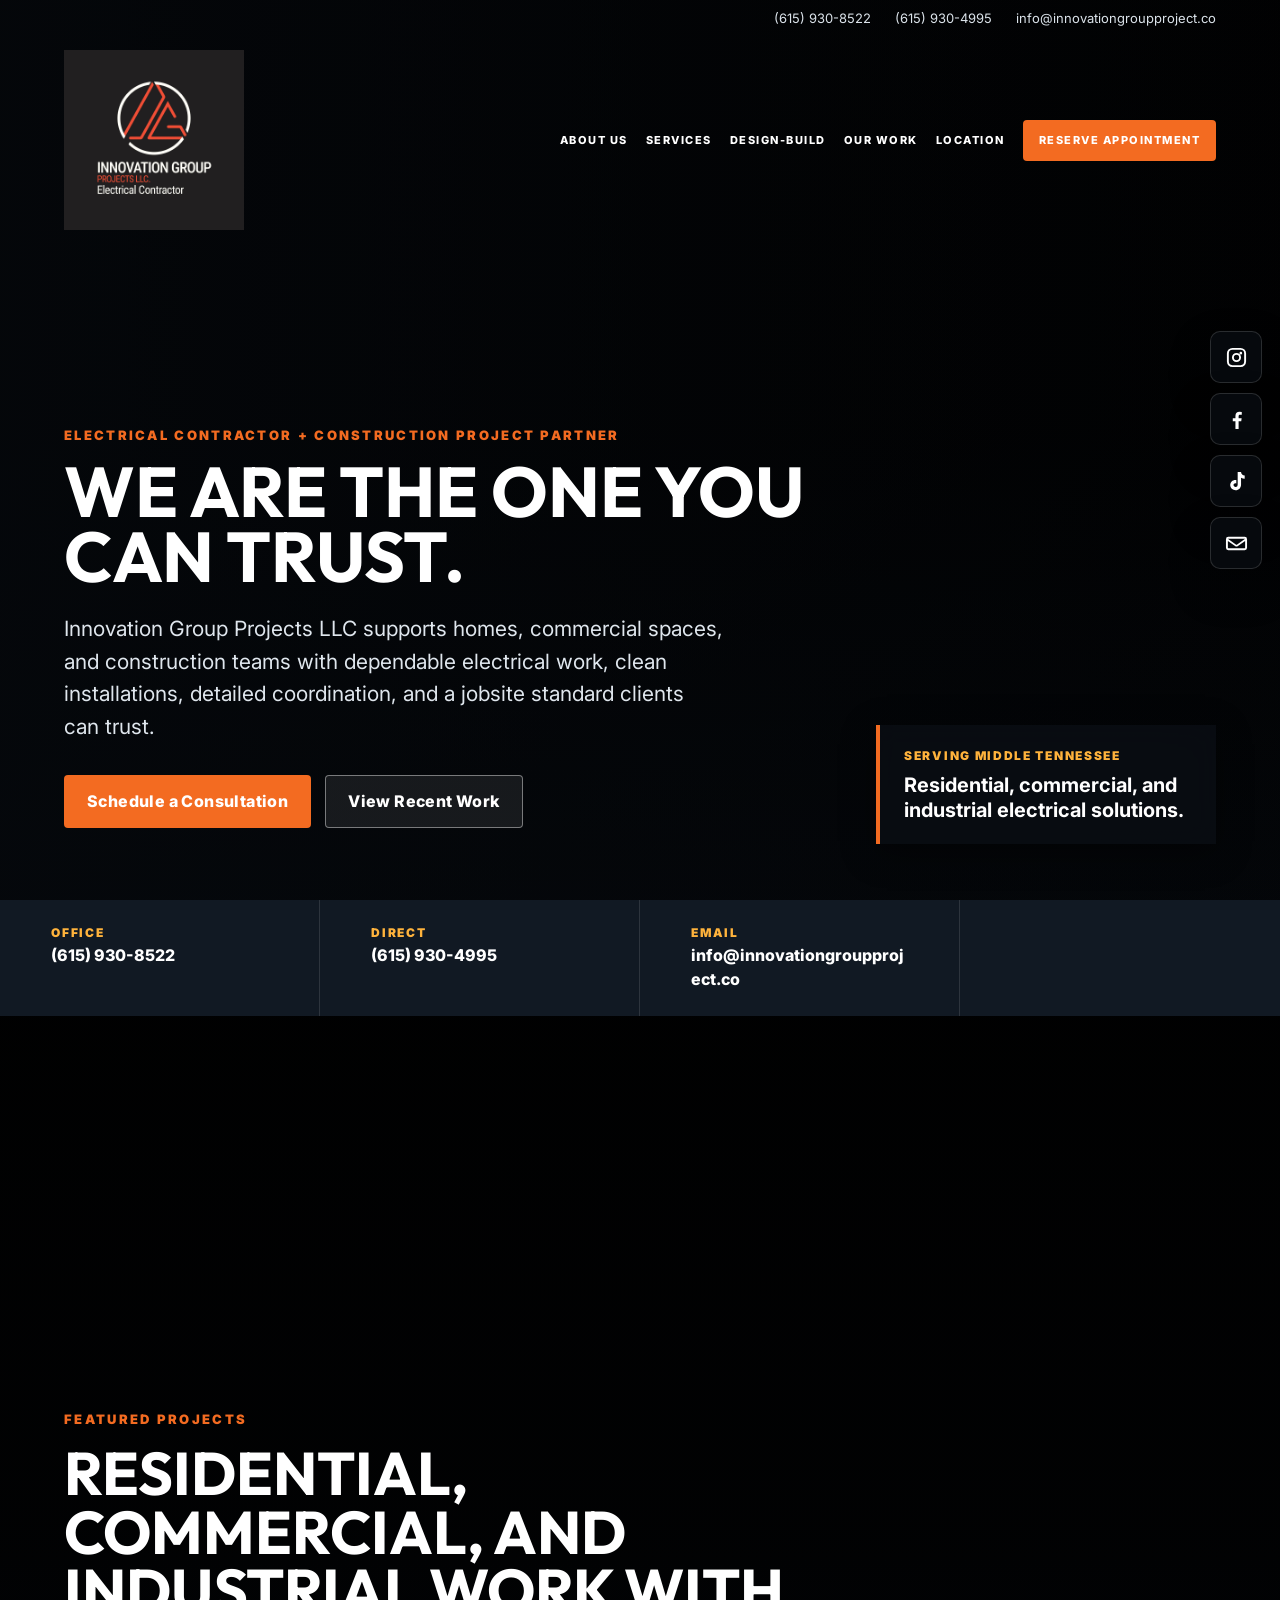
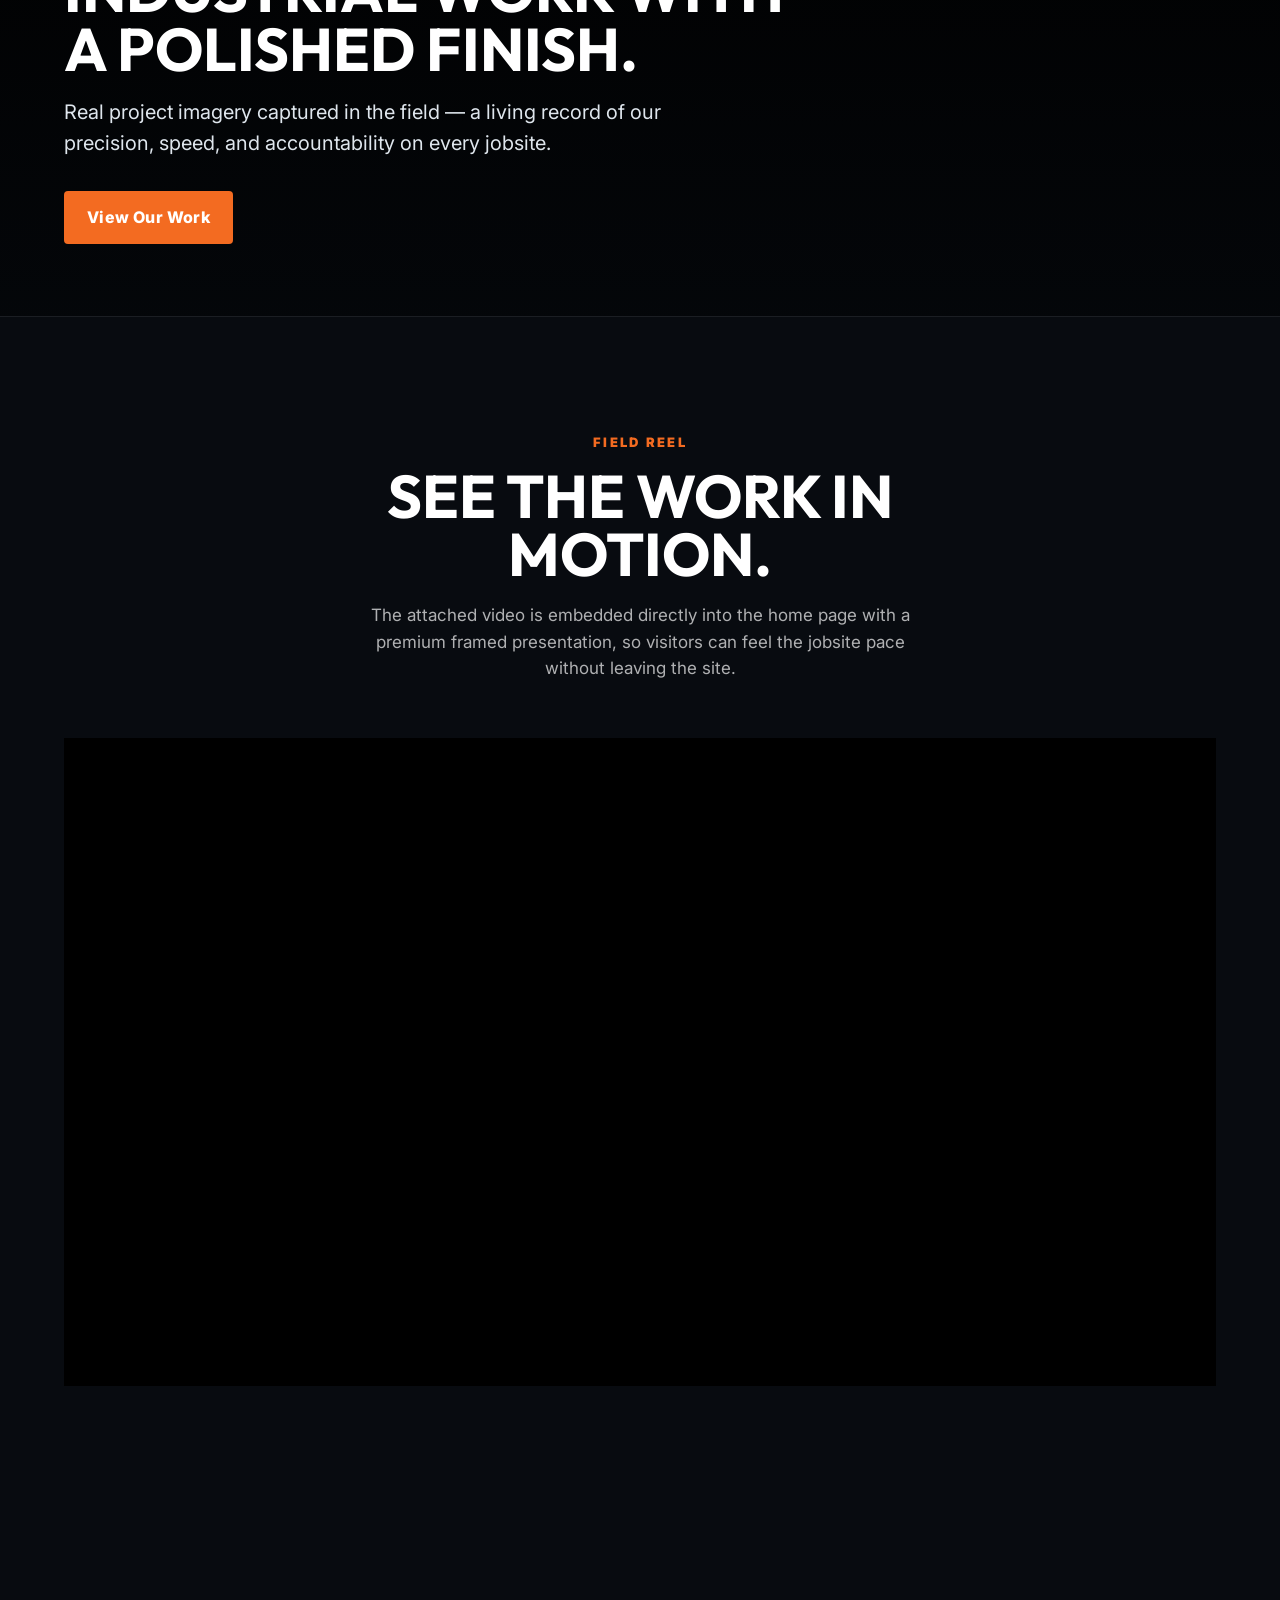
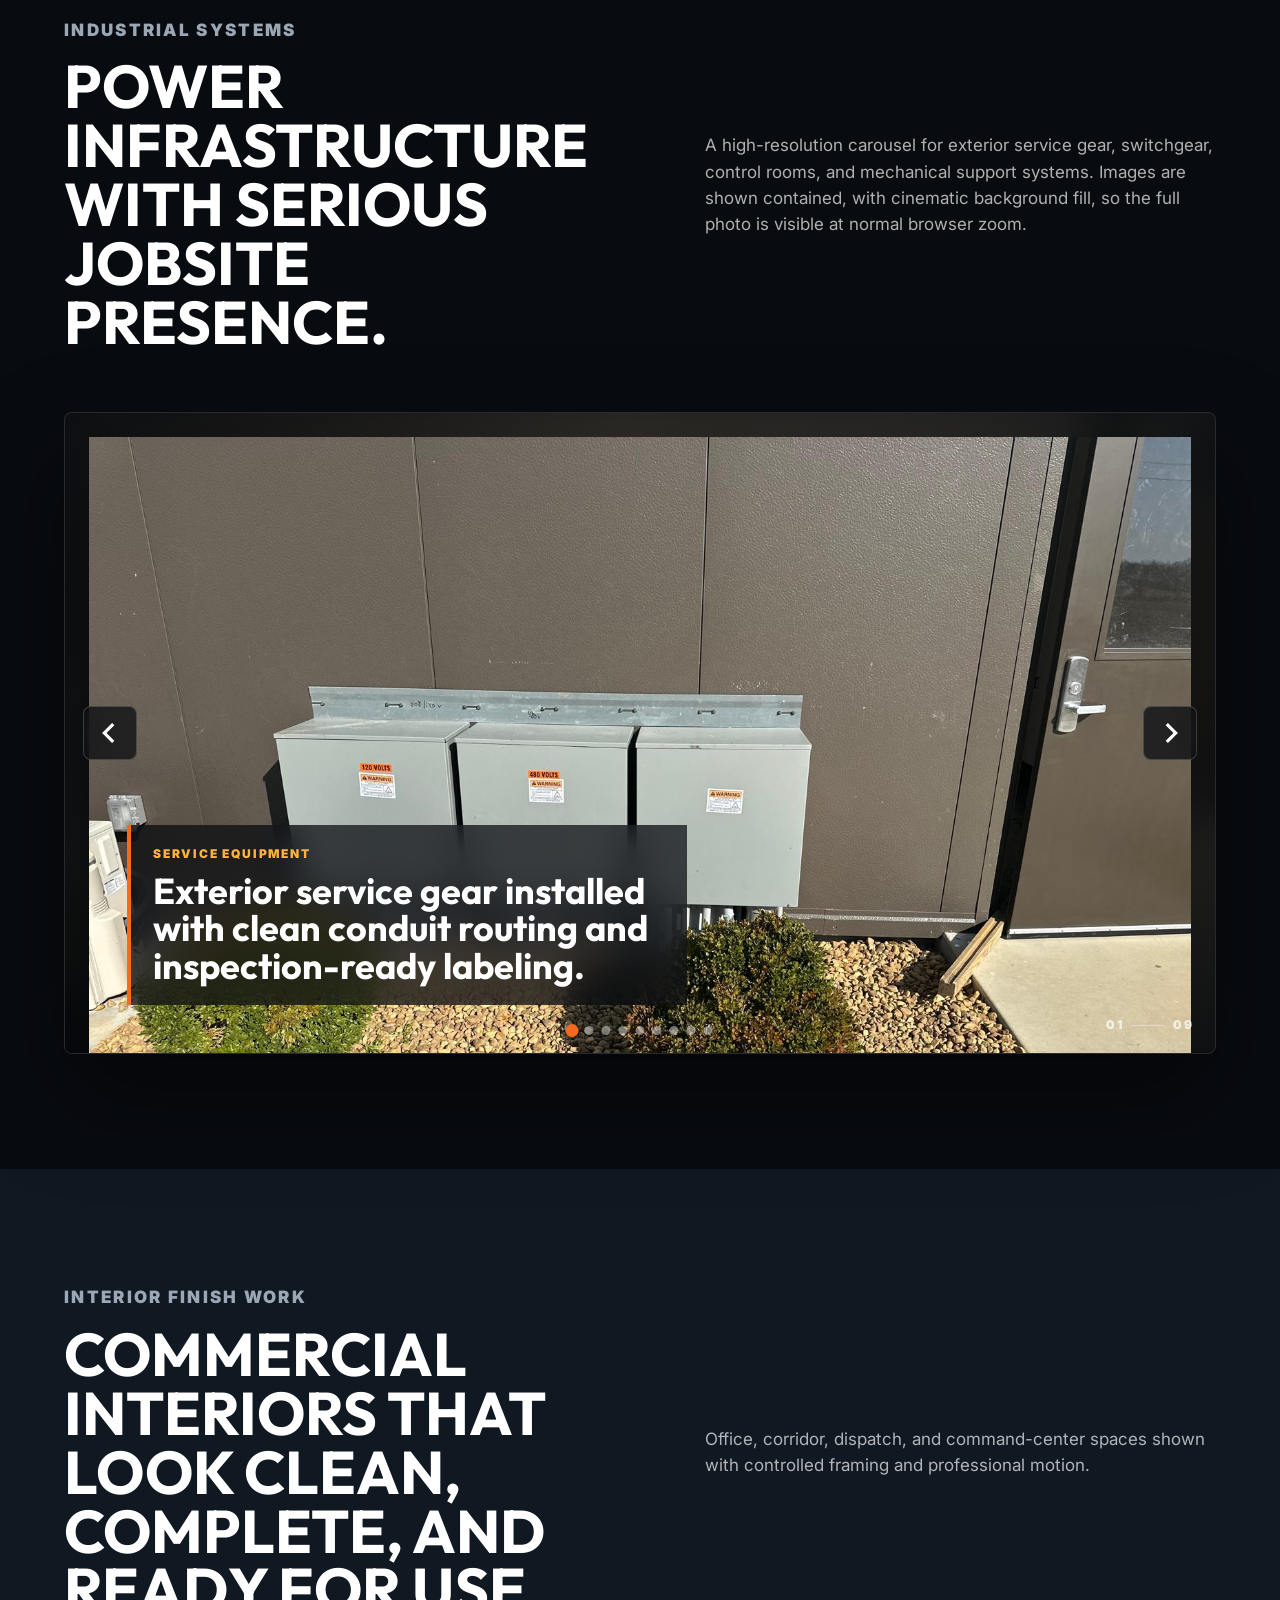
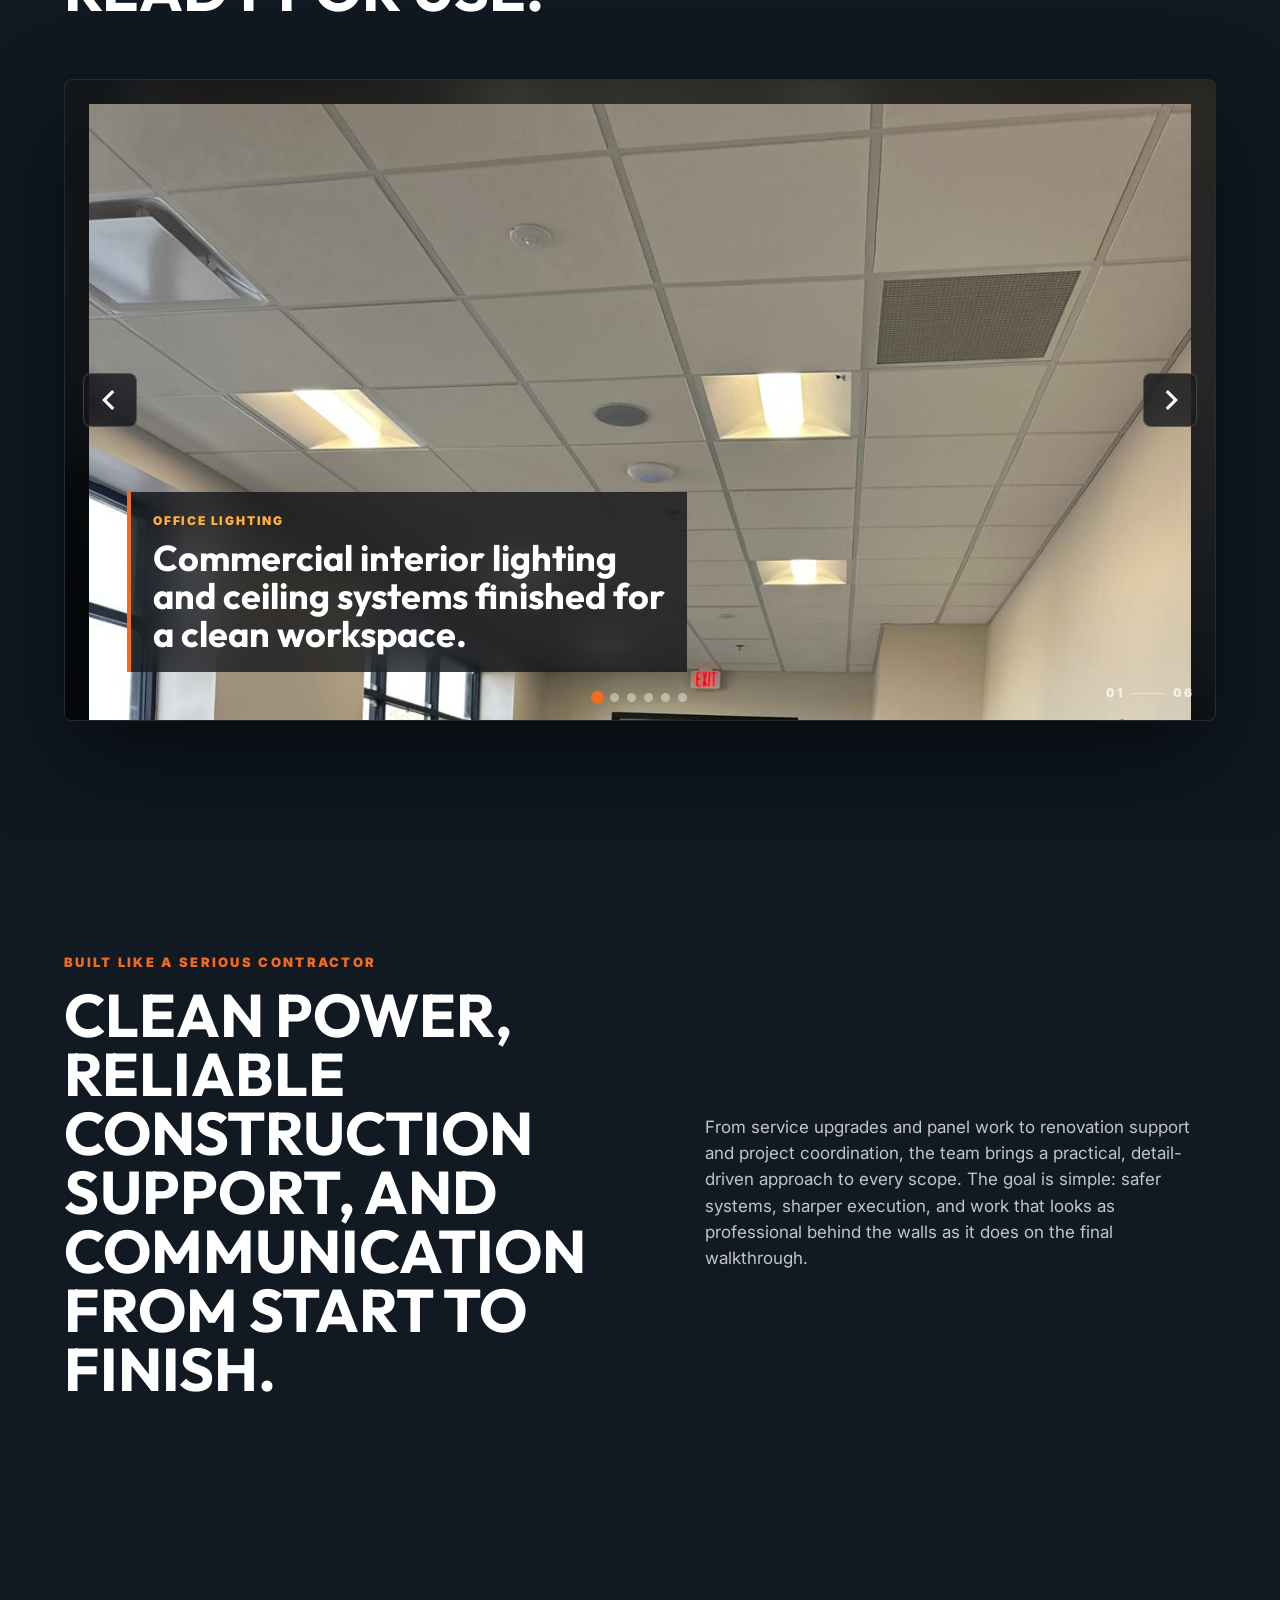
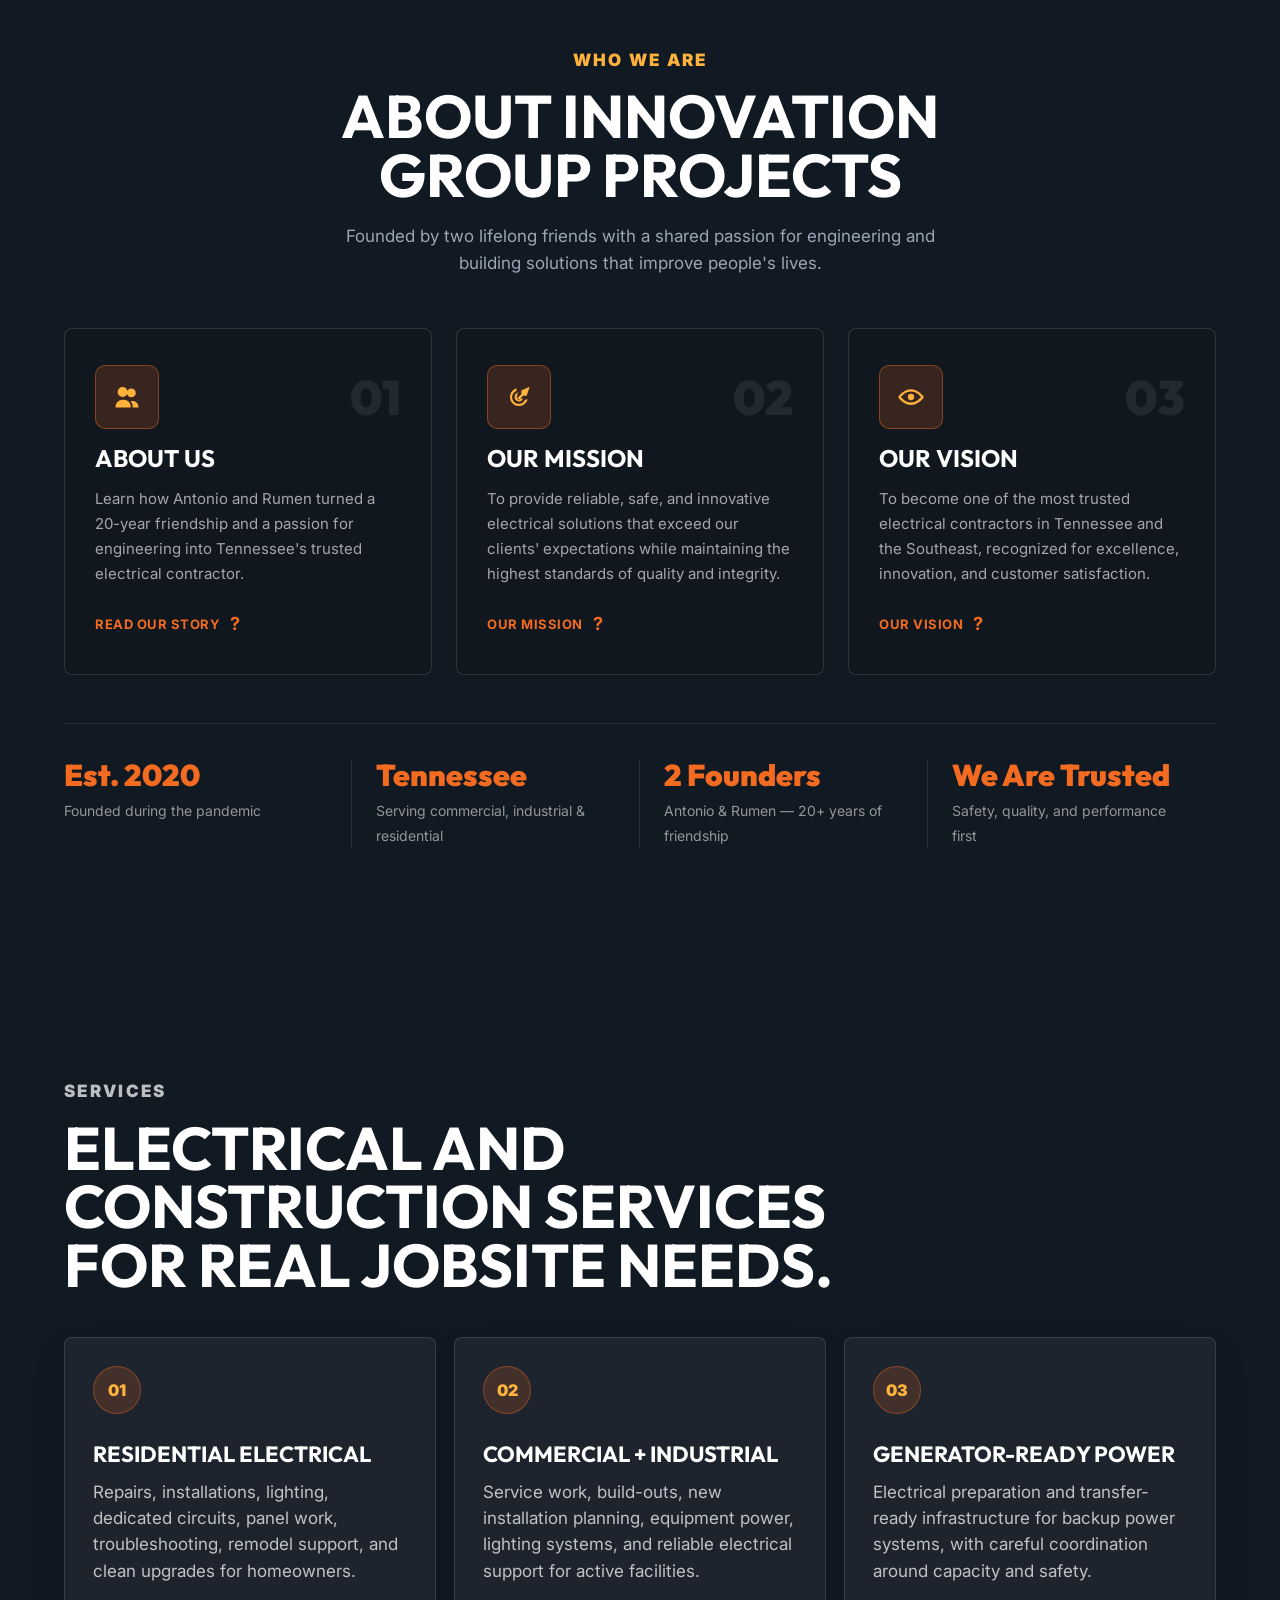
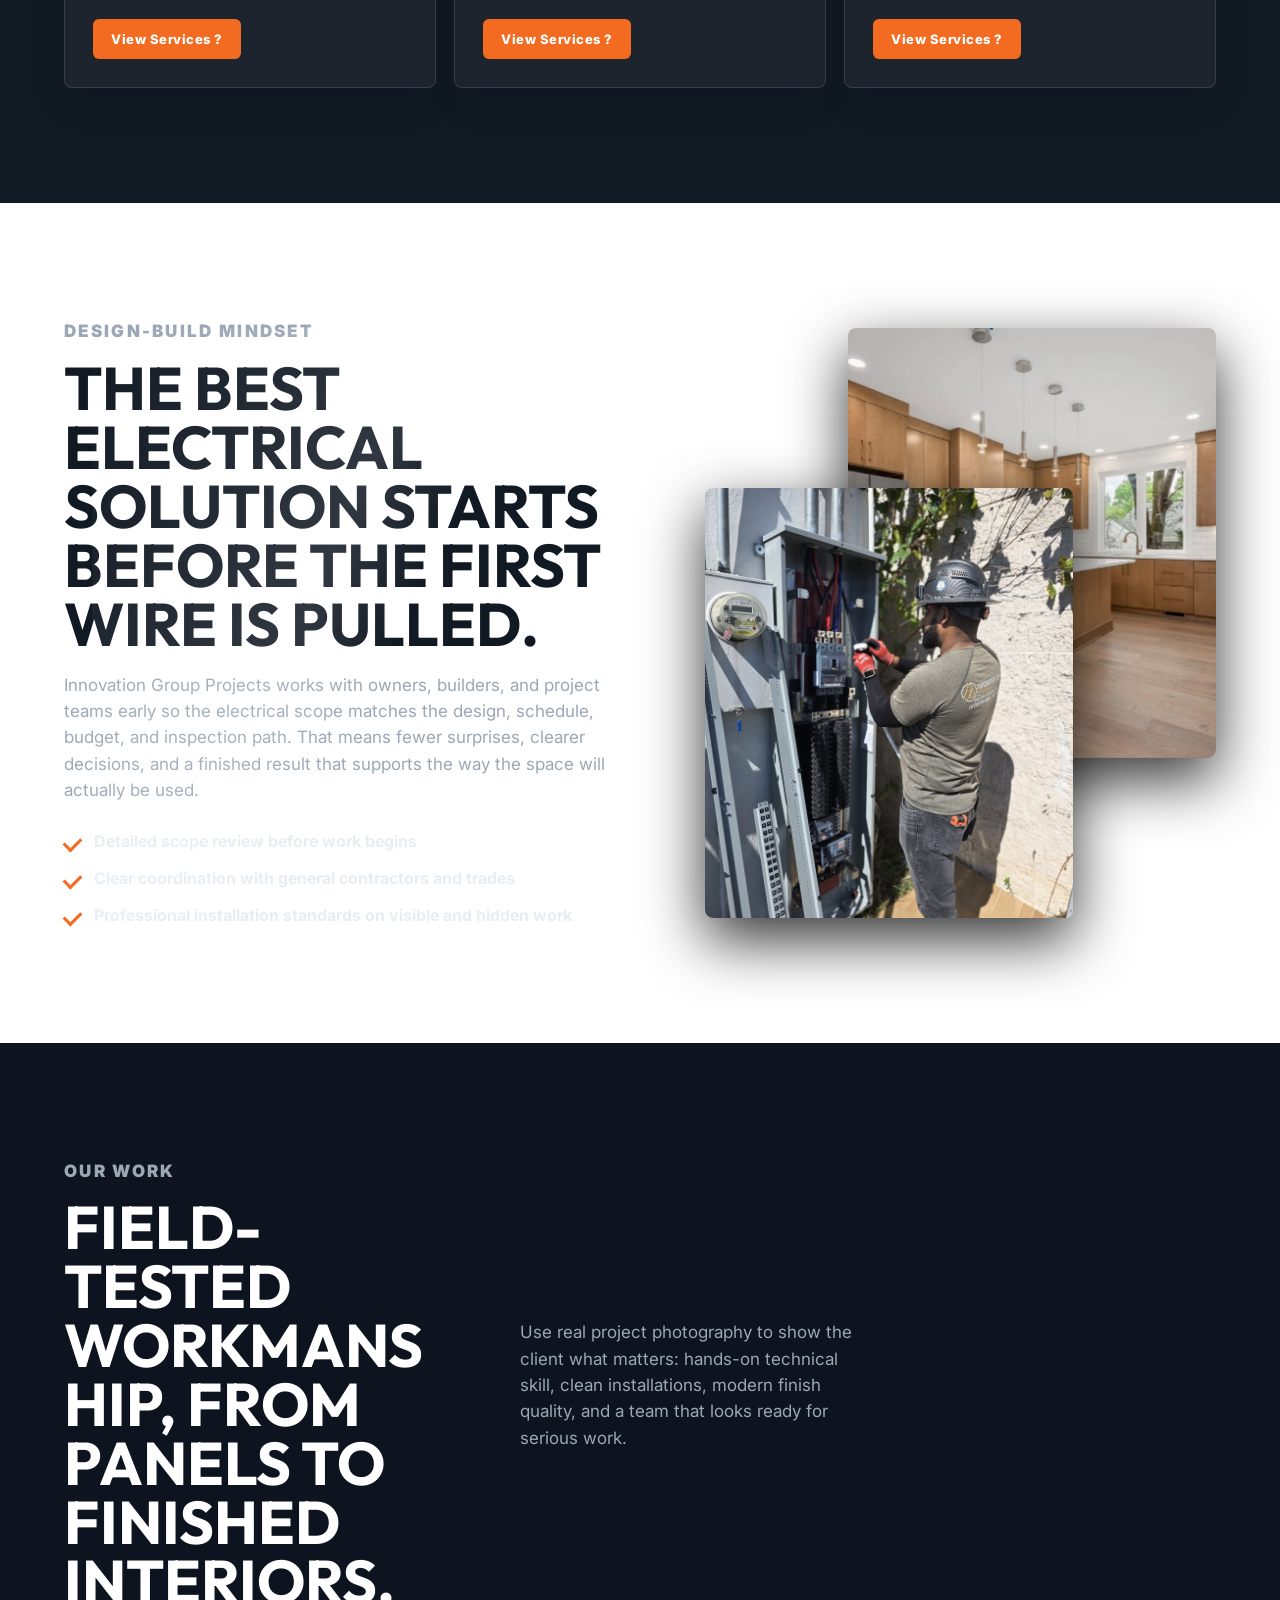
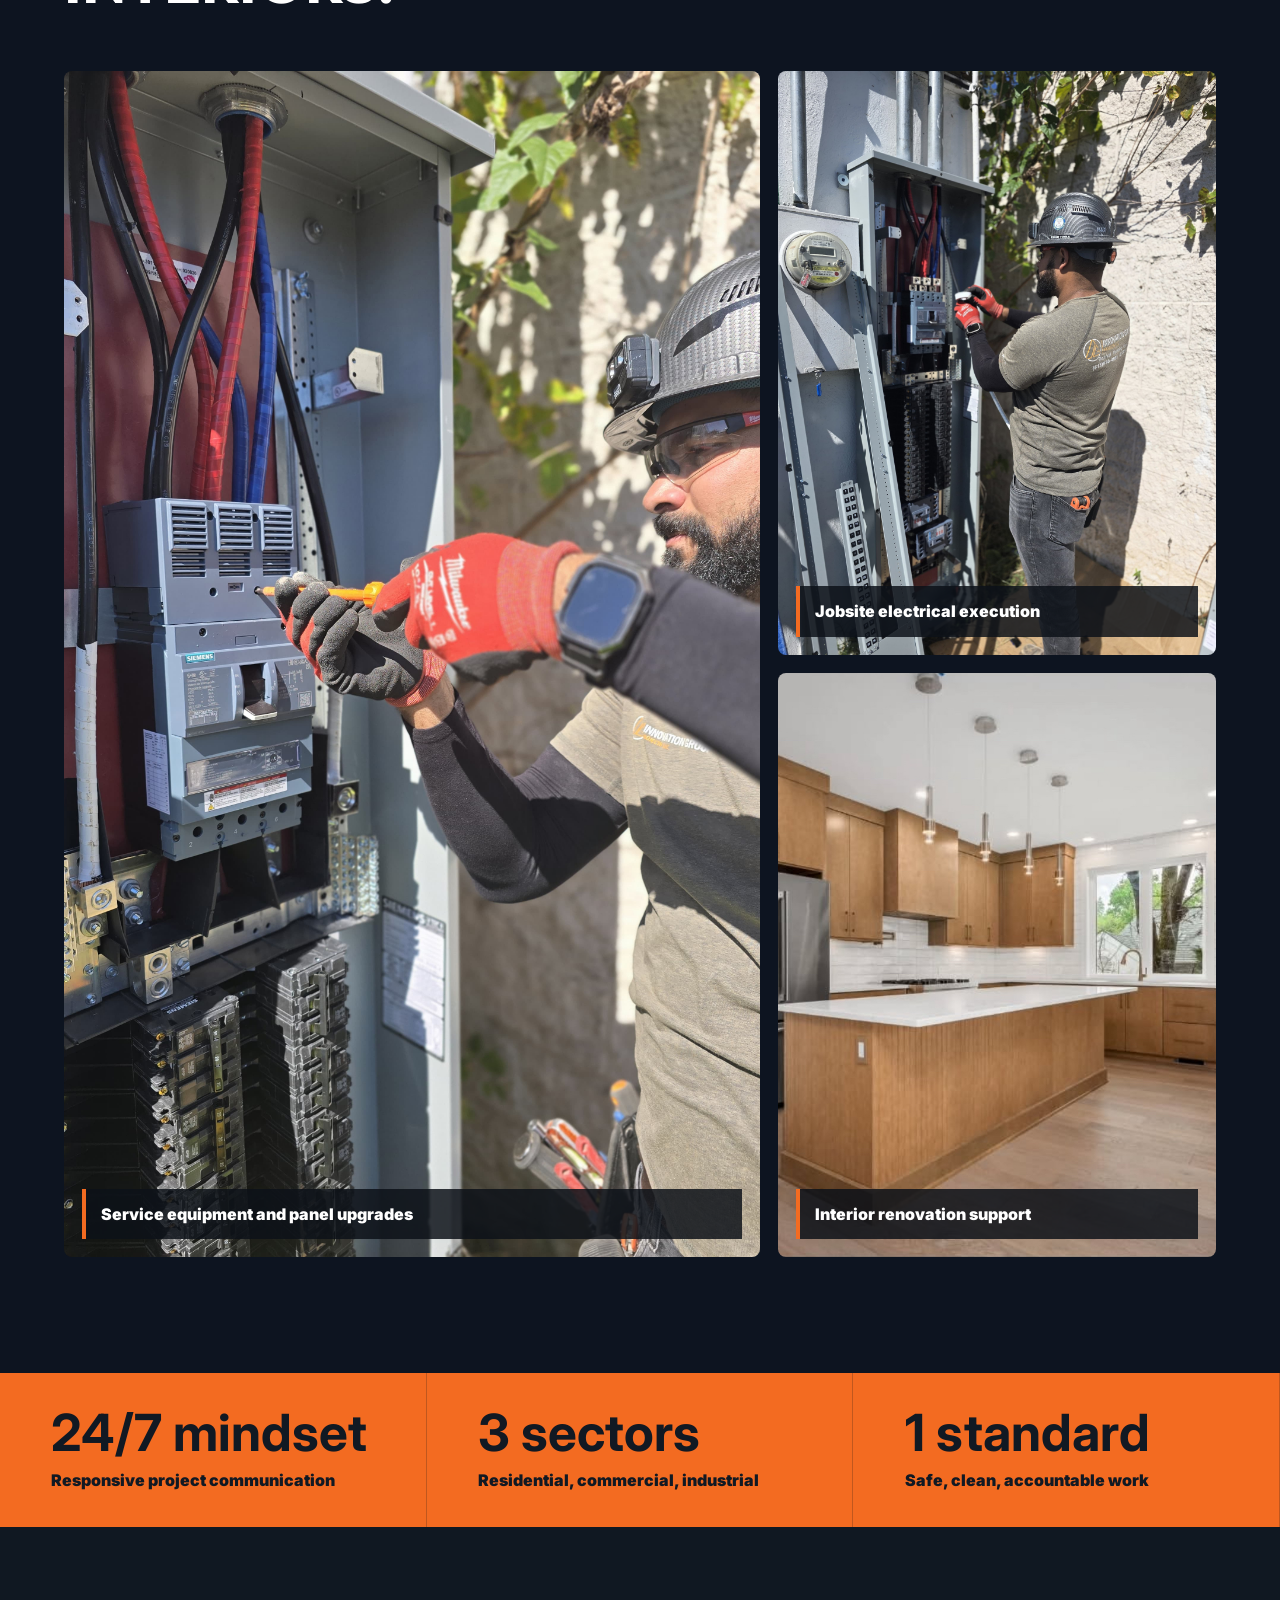
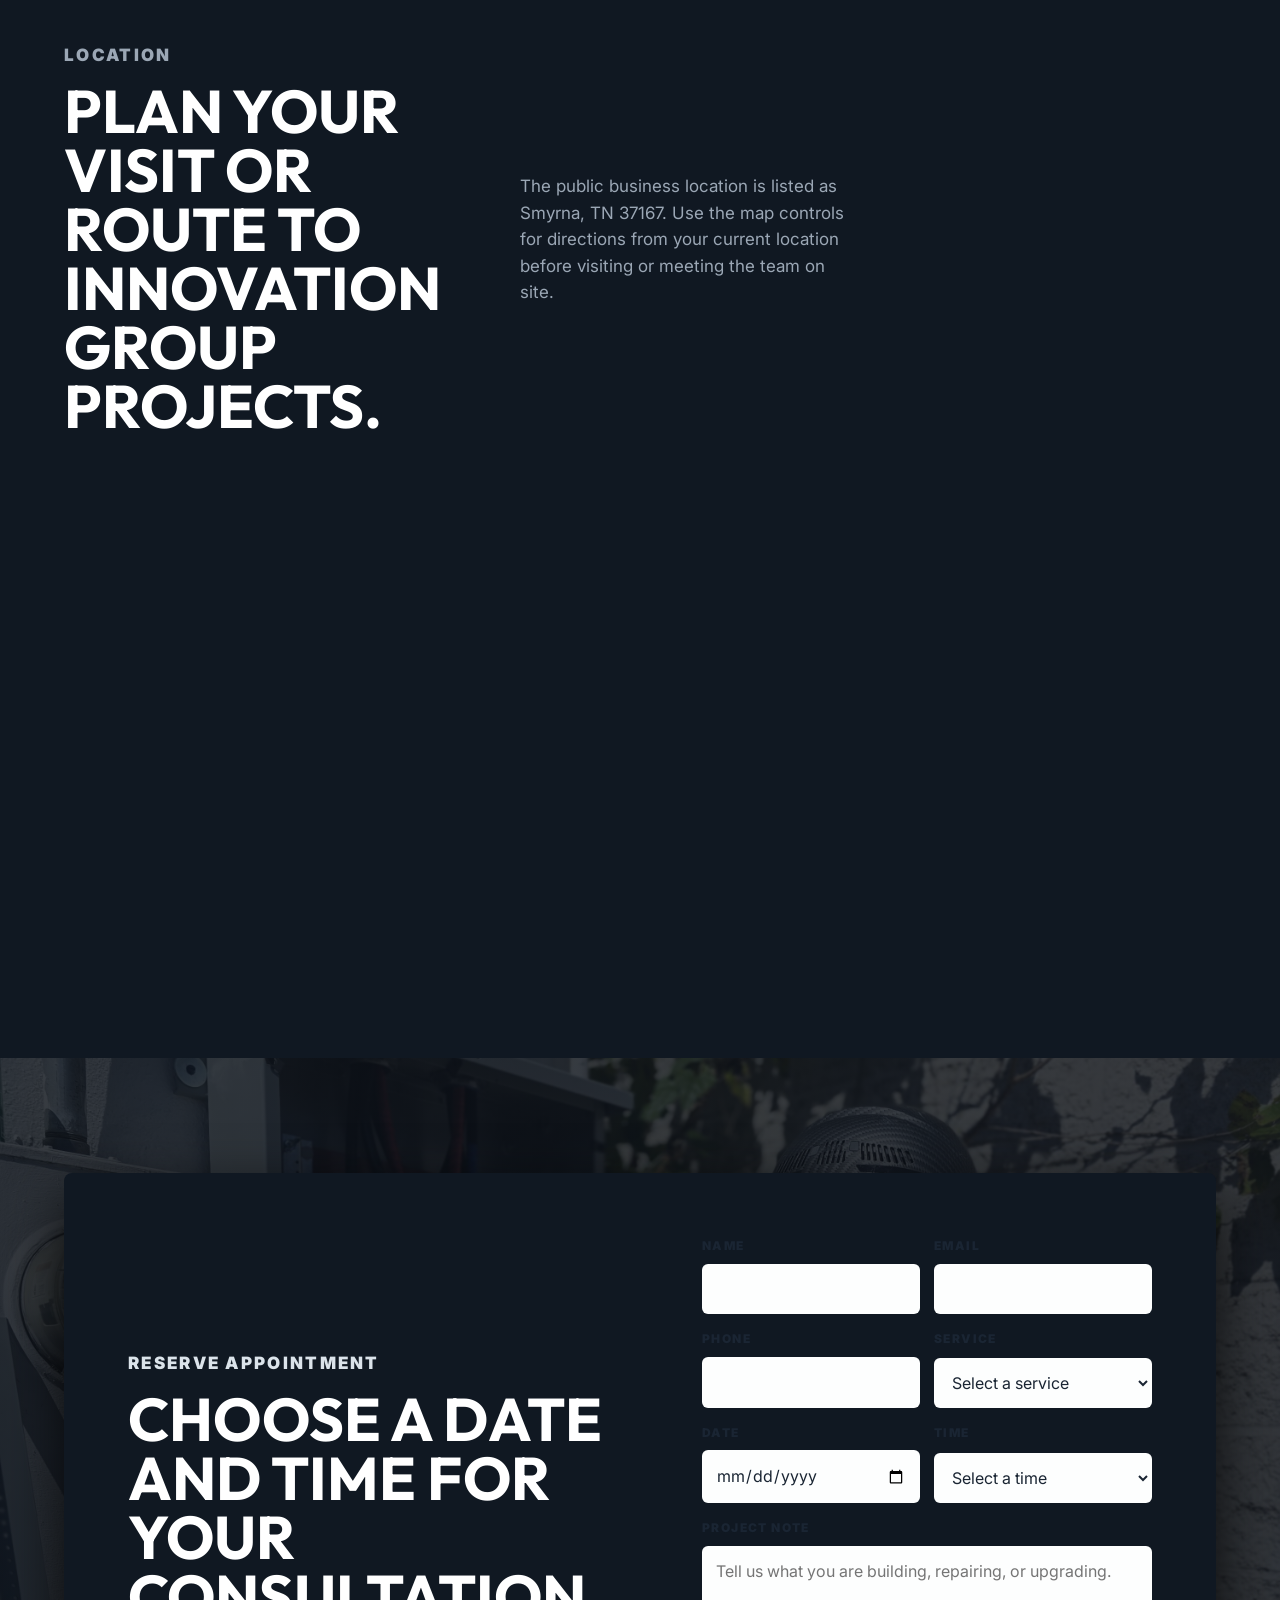
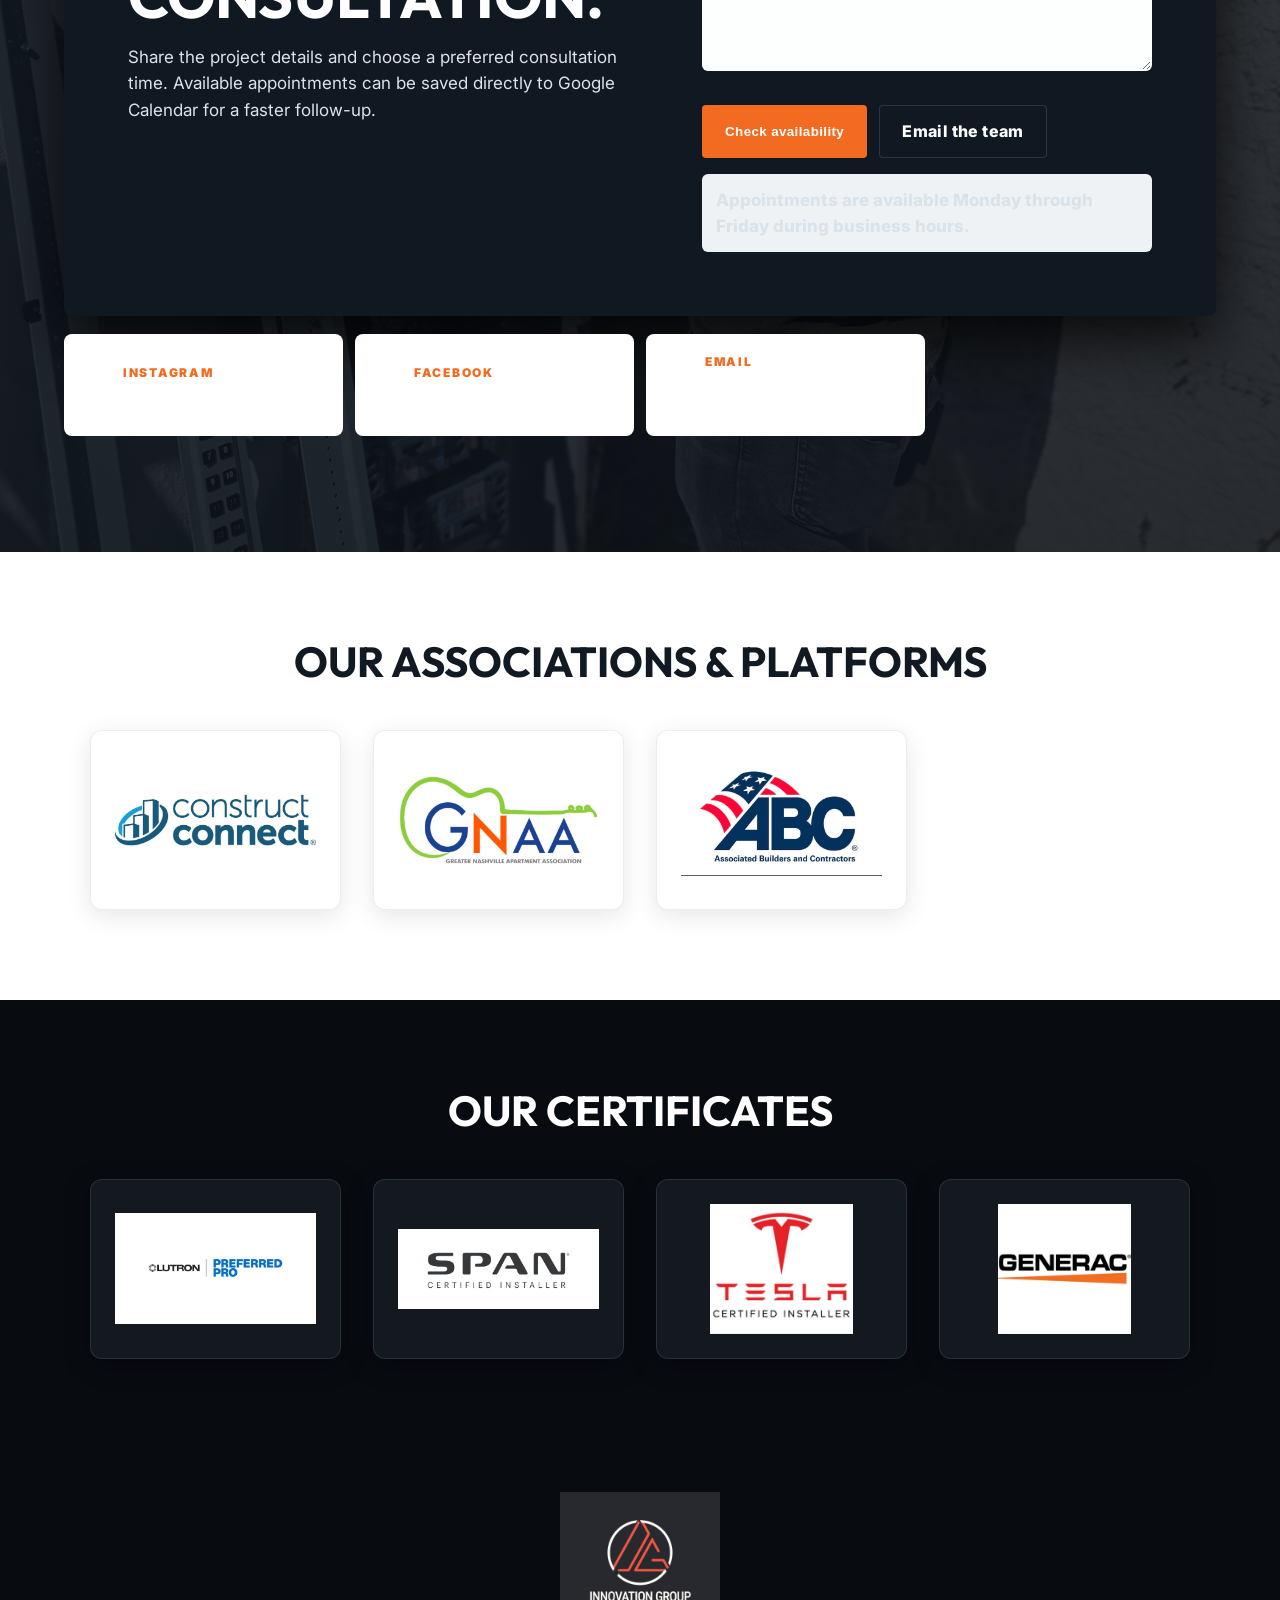
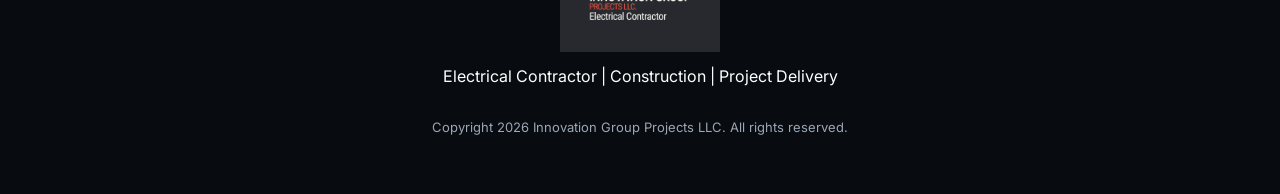
==== commit 5d9e0f8d: "feat: hero video cambiado a WhatsApp video 2026-08-15" ====
--- a/index.html
+++ b/index.html
@@ -1,4 +1,4 @@
-<!DOCTYPE html>
+﻿<!DOCTYPE html>
 <!-- saved landing page -->
 <html lang="en"><head><meta http-equiv="Content-Type" content="text/html; charset=UTF-8">
     
@@ -61,12 +61,12 @@
     </header>
 
     <main>
-      <!-- SCROLL-VIDEO HERO: video1.mp4 scrubbed by scroll -->
+      <!-- SCROLL-VIDEO HERO: hero-video.mp4 -->
       <div class="scroll-video-scene" id="home">
         <div class="scroll-video-sticky">
           <video
             class="scroll-video-el"
-            src="video1.mp4"
+            src="hero-video.mp4"
             autoplay
             loop
             muted
@@ -114,7 +114,7 @@
           <div class="scroll-video-content scroll-video-content--bottom">
             <p class="eyebrow">Featured Projects</p>
             <h2>Residential, commercial, and industrial work with a polished finish.</h2>
-            <p style="color:#dfe6ed;font-size:clamp(16px,1.8vw,20px);max-width:600px;">Real project imagery captured in the field � a living record of our precision, speed, and accountability on every jobsite.</p>
+            <p style="color:#dfe6ed;font-size:clamp(16px,1.8vw,20px);max-width:600px;">Real project imagery captured in the field — a living record of our precision, speed, and accountability on every jobsite.</p>
             <a class="button button-primary" href="#work" style="margin-top:12px;">View Our Work</a>
           </div>
         </div>
@@ -314,7 +314,7 @@
           </div>
           <div class="trust-item">
             <strong>2 Founders</strong>
-            <span>Antonio &amp; Rumen � 20+ years of friendship</span>
+            <span>Antonio &amp; Rumen — 20+ years of friendship</span>
           </div>
           <div class="trust-item">
             <strong>We Are Trusted</strong>
@@ -453,10 +453,10 @@
           </div>
 
           <form class="booking-form" action="https://formsubmit.co/info@innovationgroupproject.co" method="POST" data-booking-form>
-            <input type="hidden" name="_subject" value="New Consultation Request � Innovation Group Projects">
+            <input type="hidden" name="_subject" value="New Consultation Request — Innovation Group Projects">
             <input type="hidden" name="_captcha" value="false">
             <input type="hidden" name="_template" value="table">
-            <input type="hidden" name="_autoresponse" value="Thank you for contacting Innovation Group Projects LLC. We received your consultation request and will be in touch shortly to confirm your appointment. � The IGP Team">
+            <input type="hidden" name="_autoresponse" value="Thank you for contacting Innovation Group Projects LLC. We received your consultation request and will be in touch shortly to confirm your appointment. — The IGP Team">
             <input type="hidden" name="_next" value="https://farrogustavo.github.io/innovationgroup.com/thank-you.html">
             <div class="field-row">
               <label>
@@ -566,3 +566,4 @@
   
 
 </body></html>
+
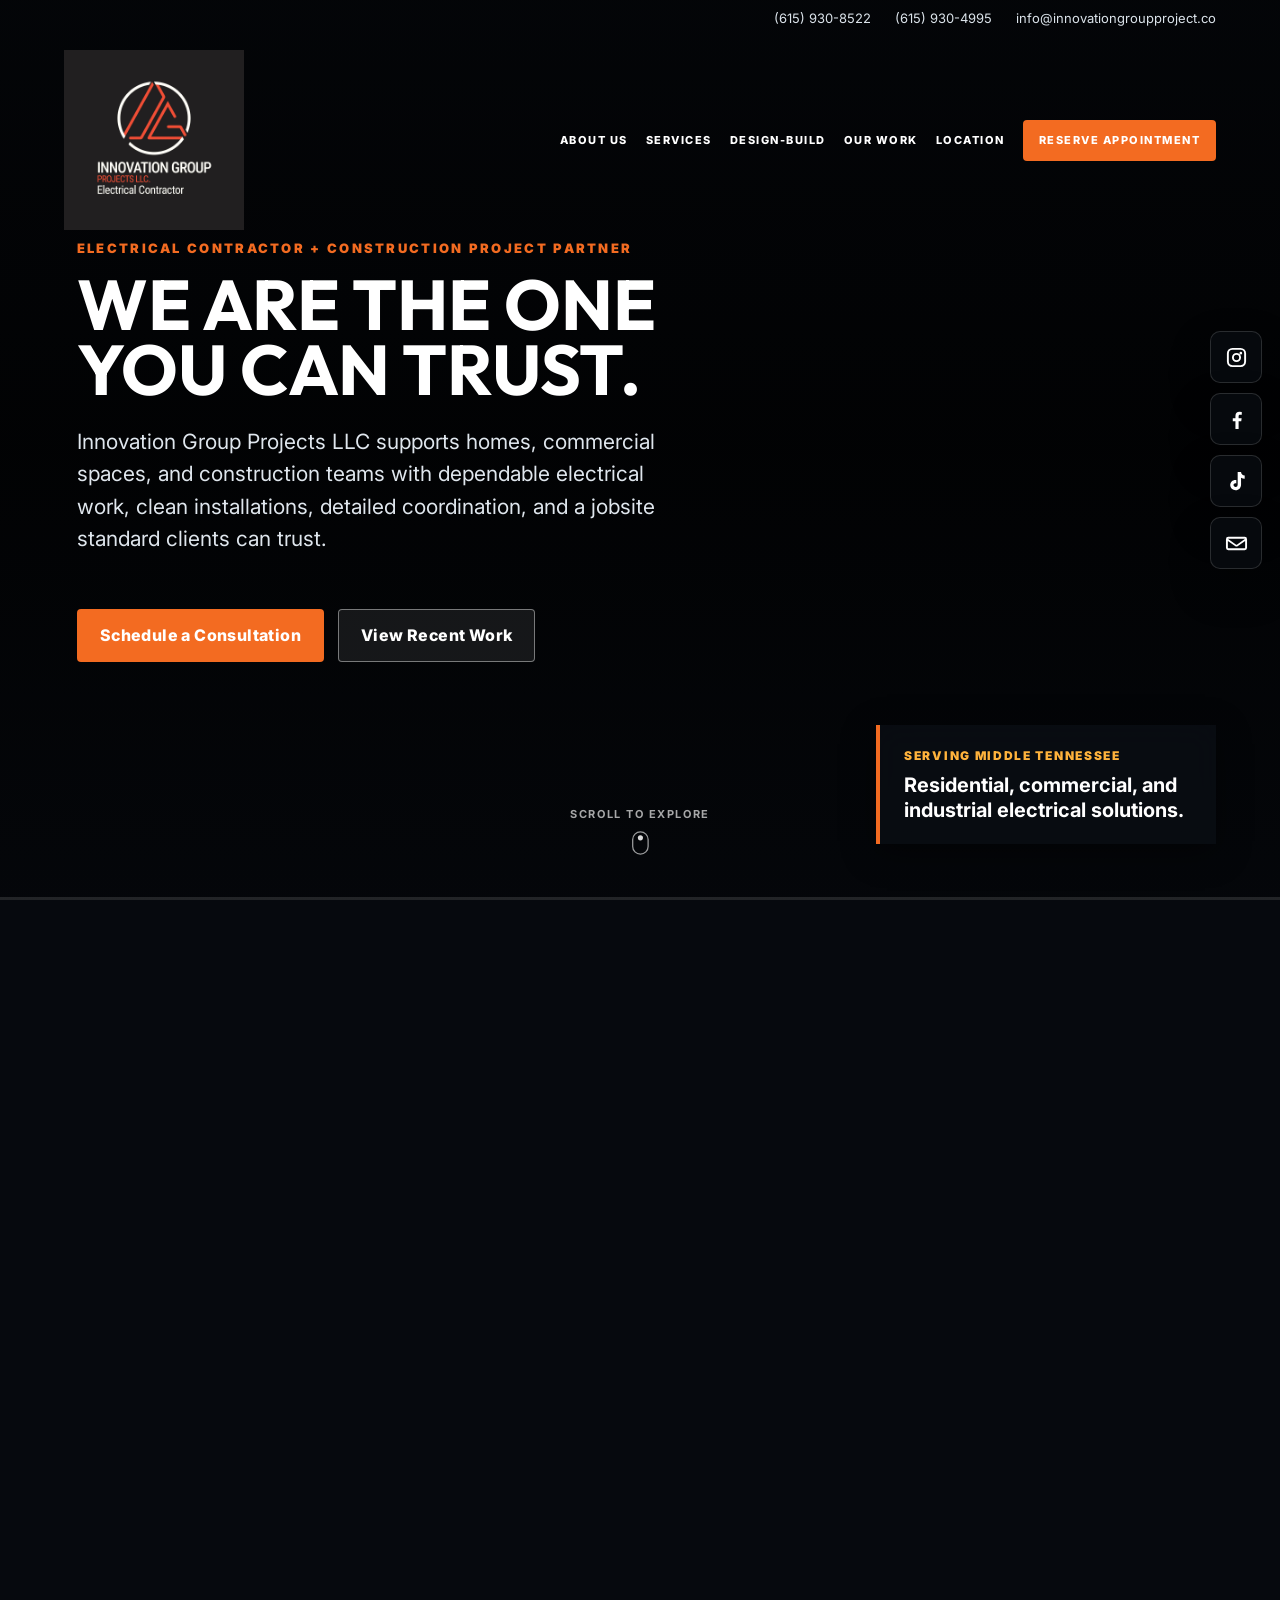
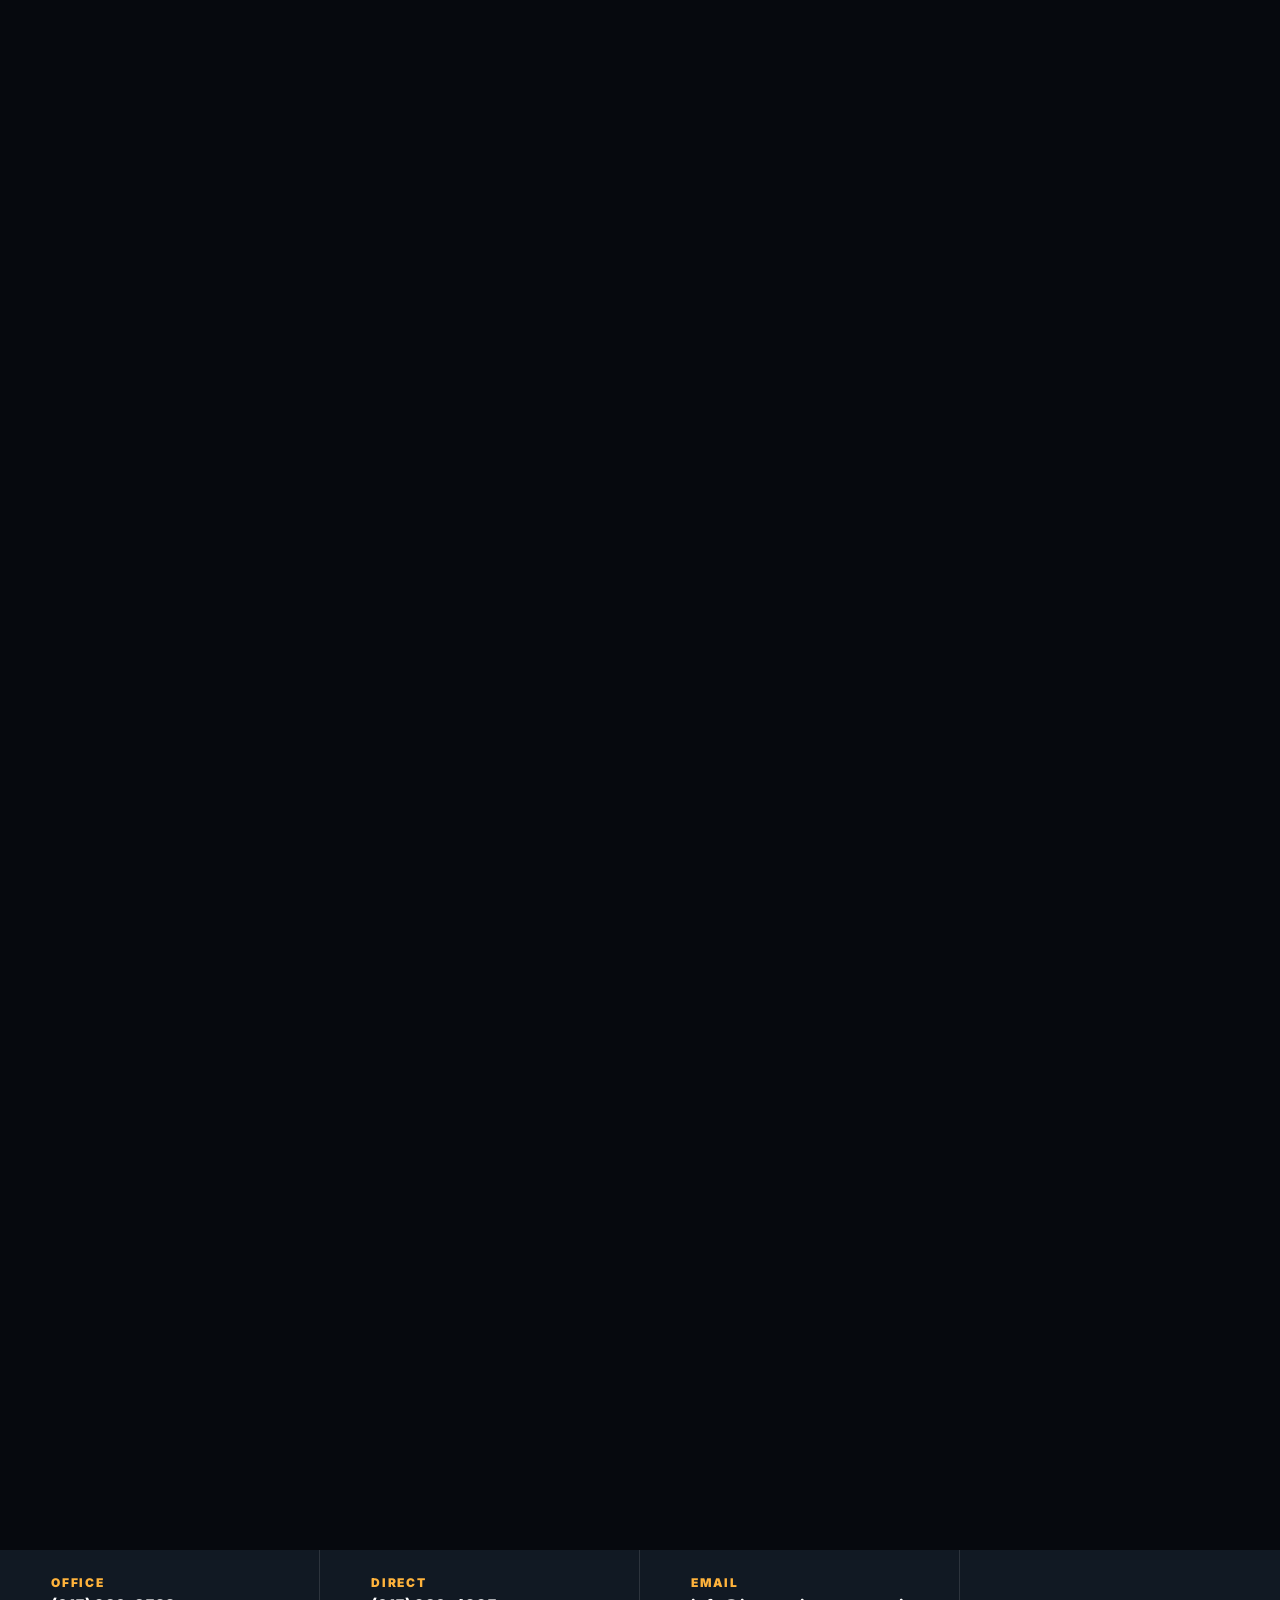
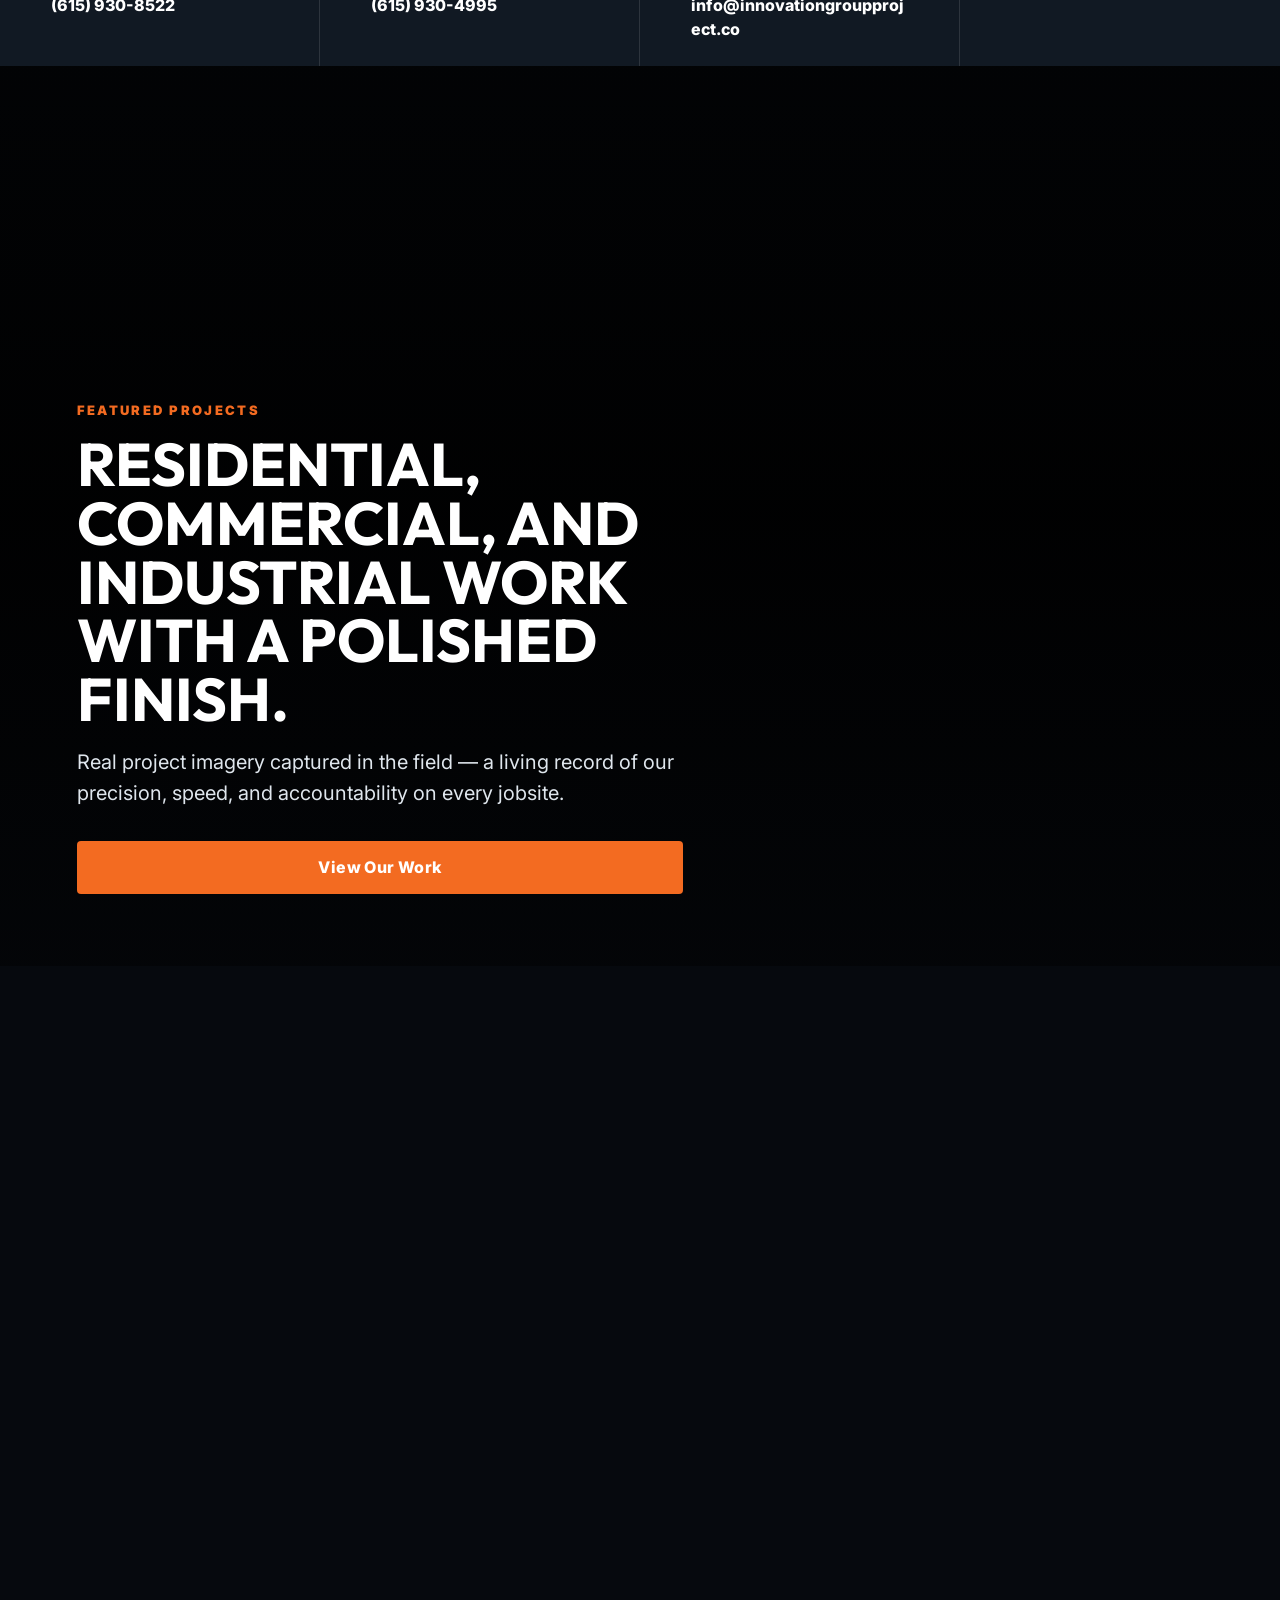
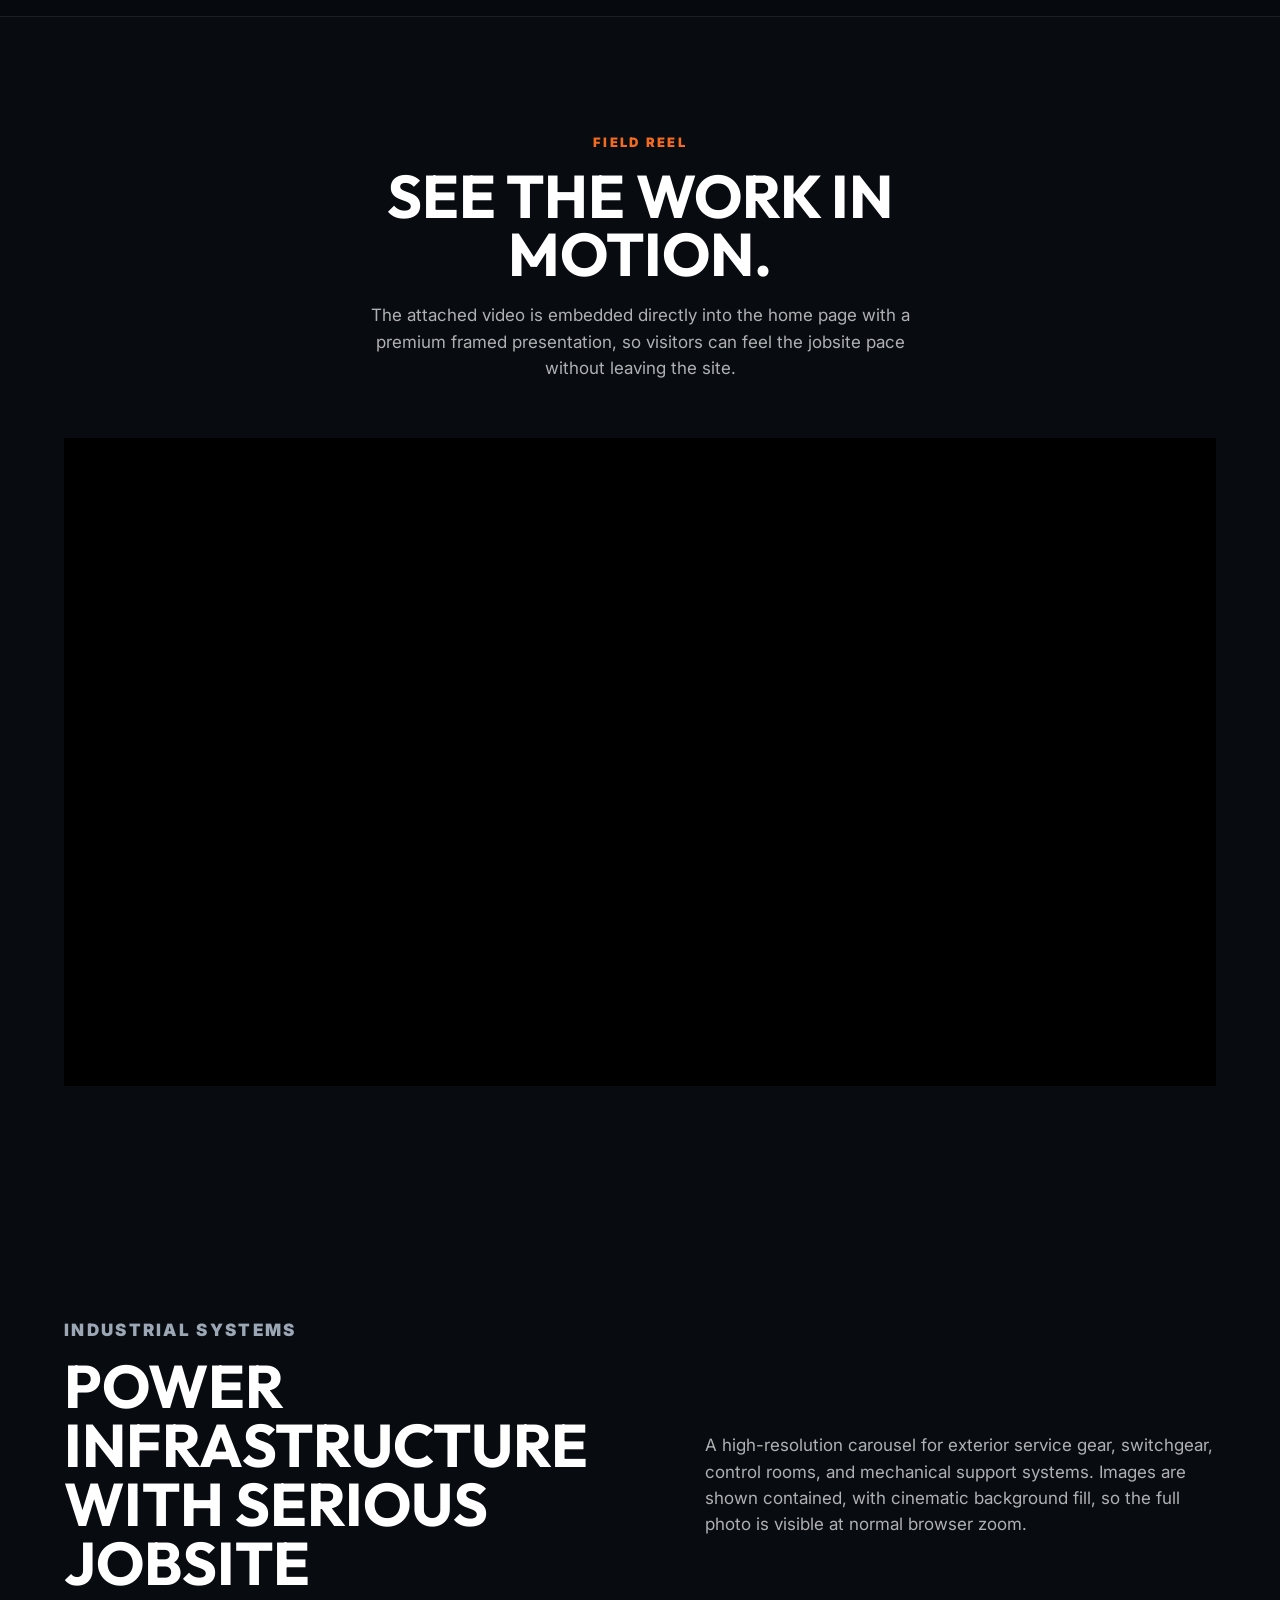
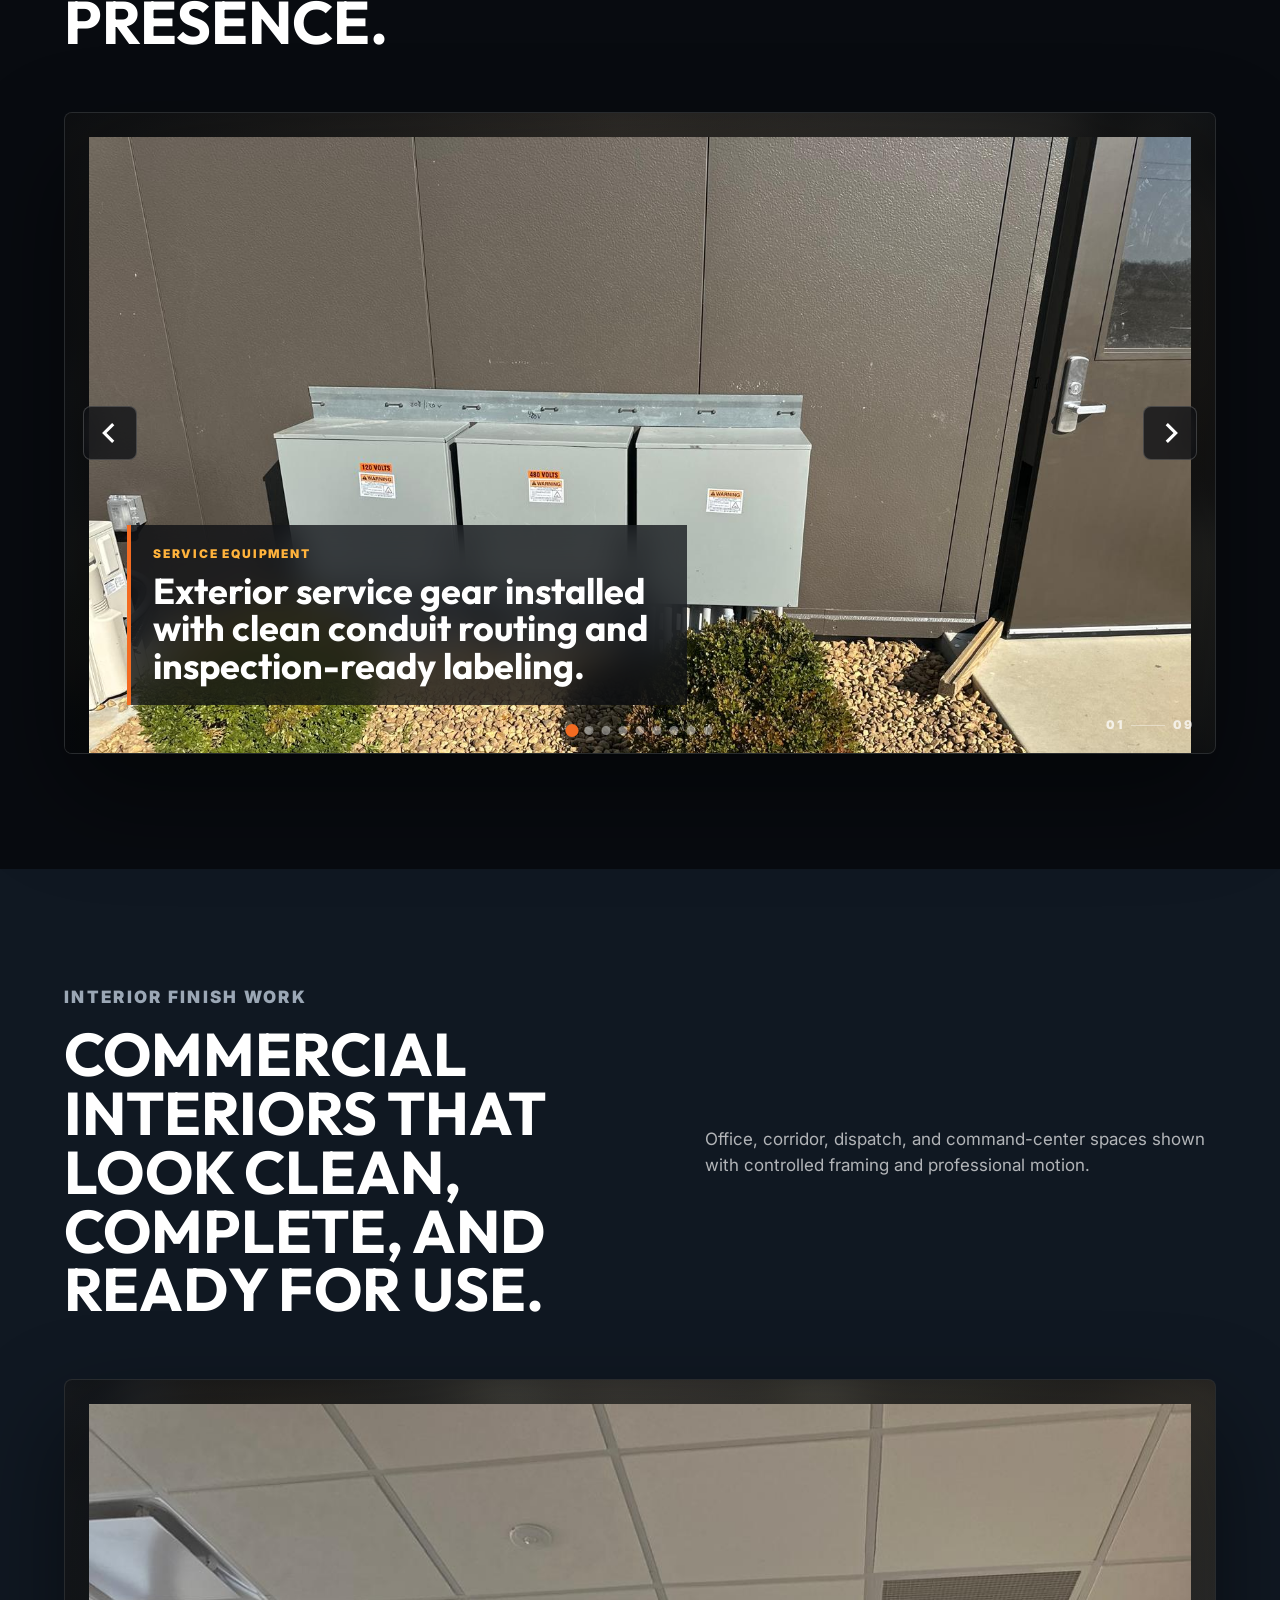
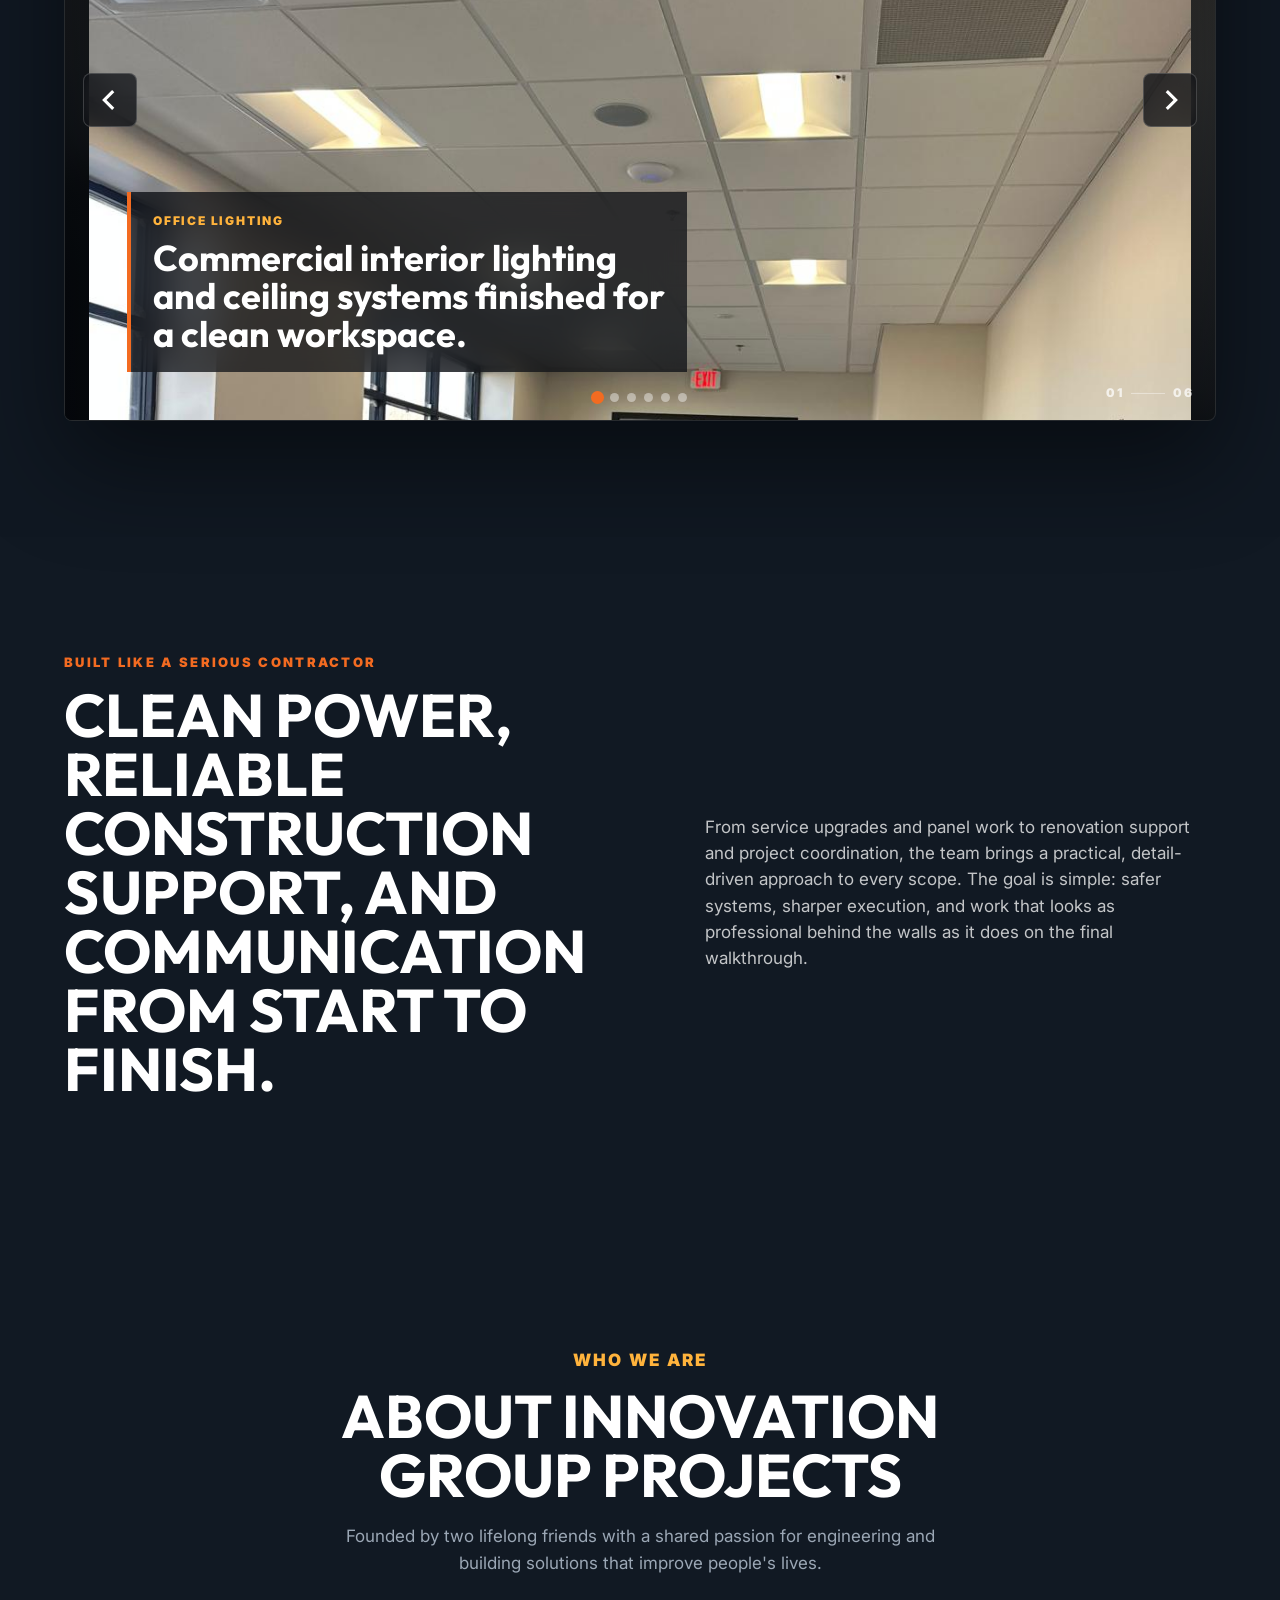
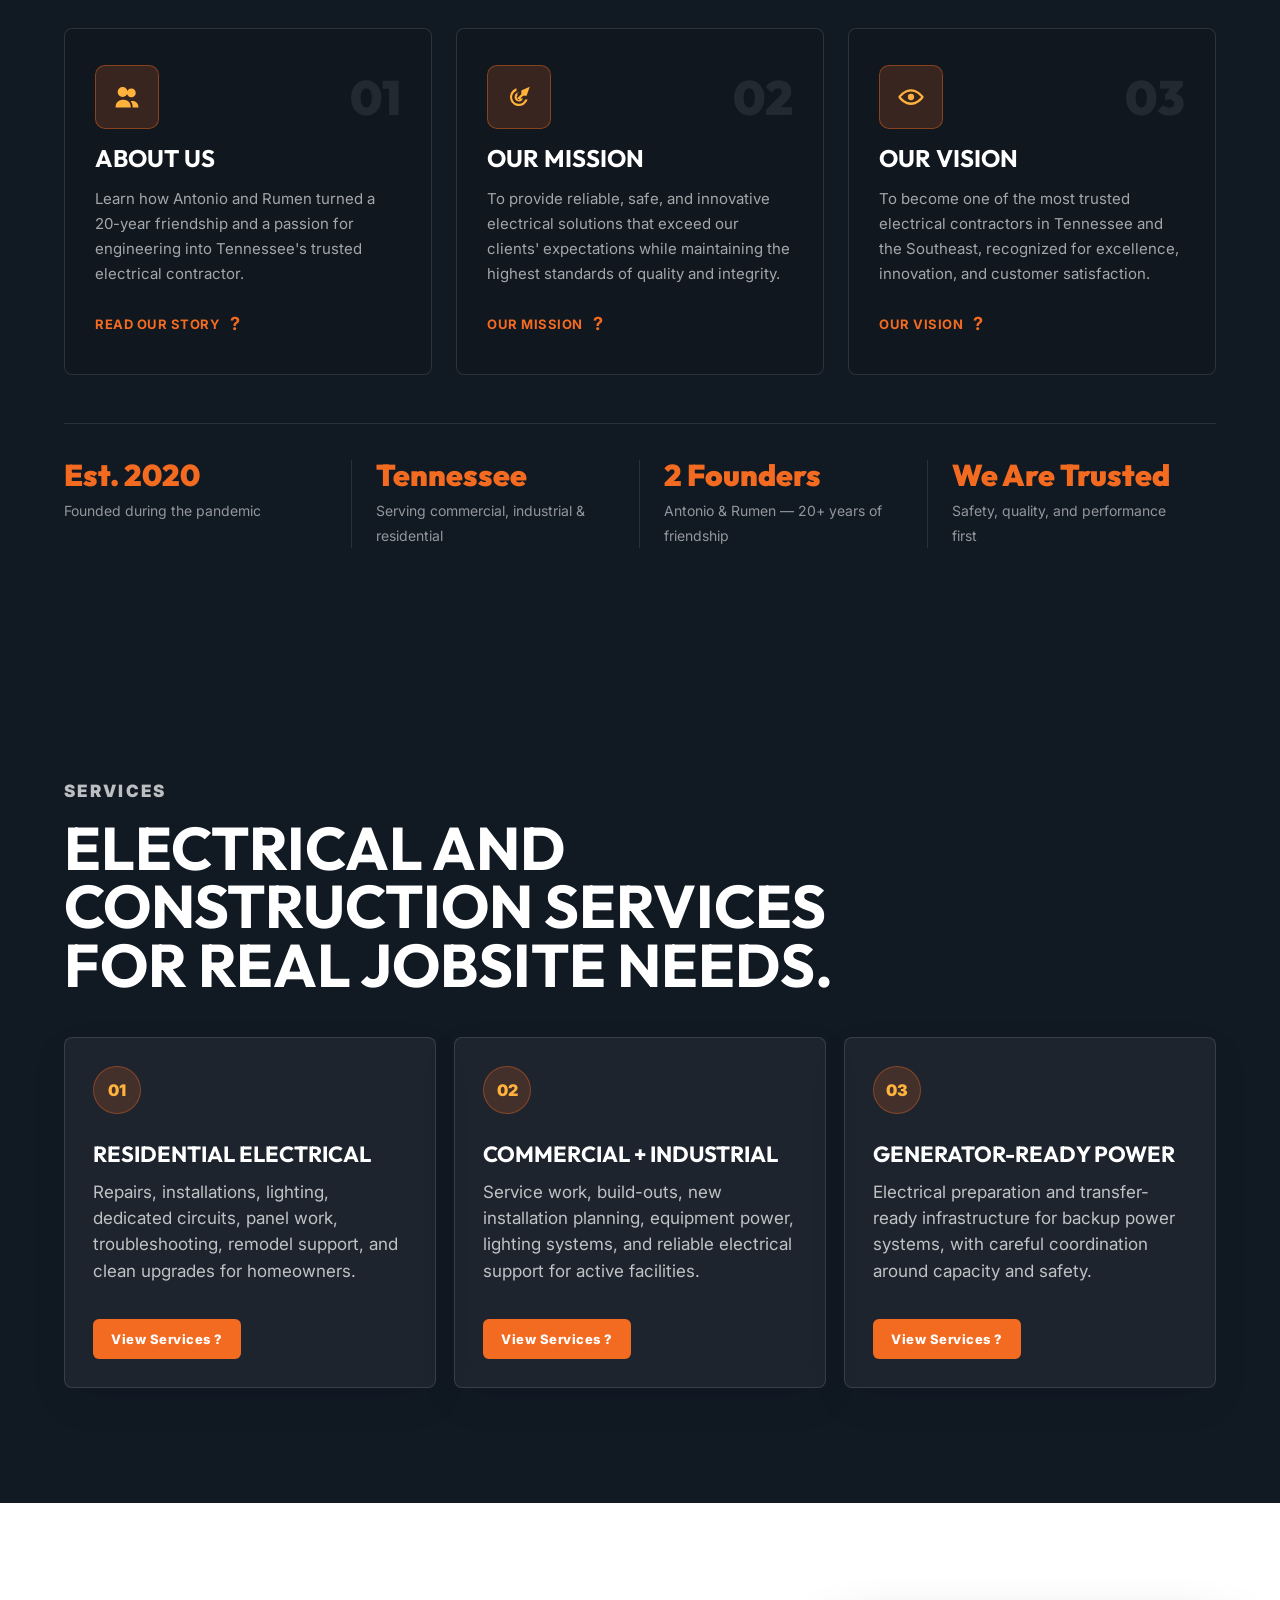
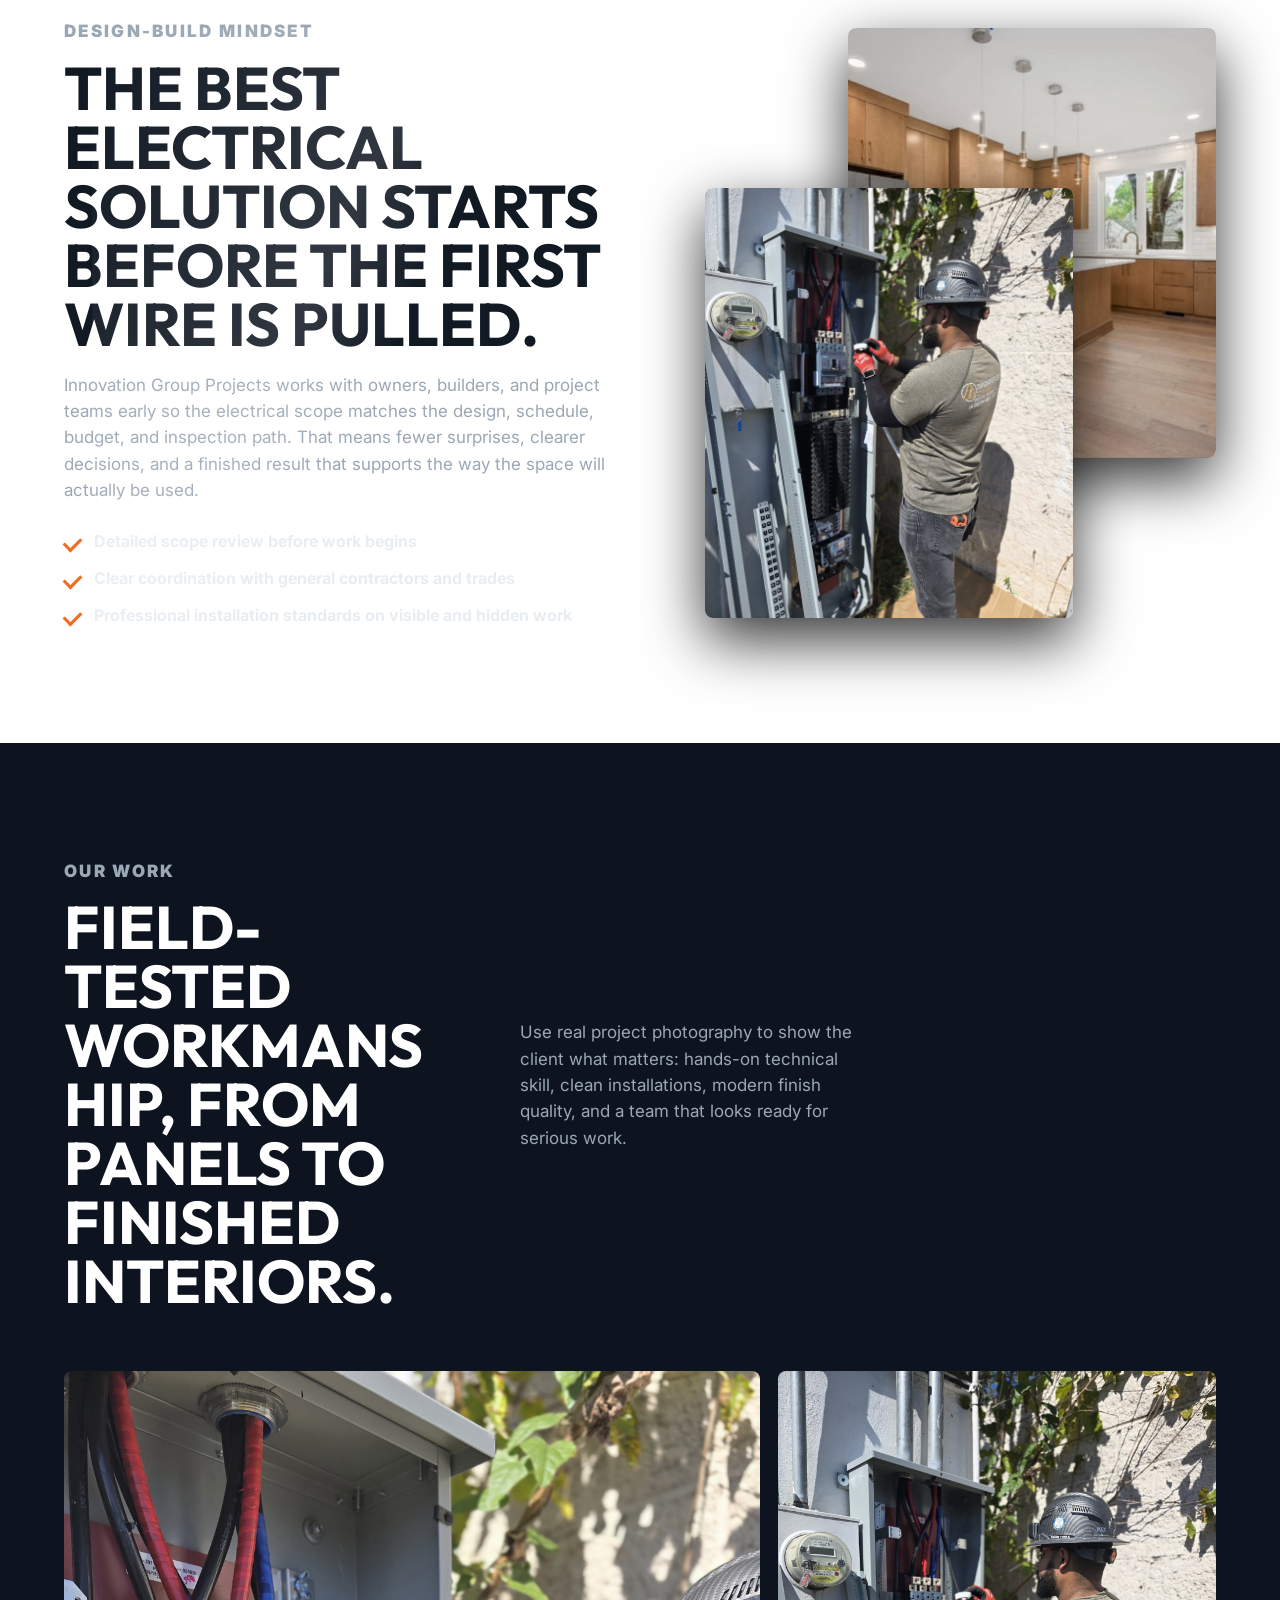
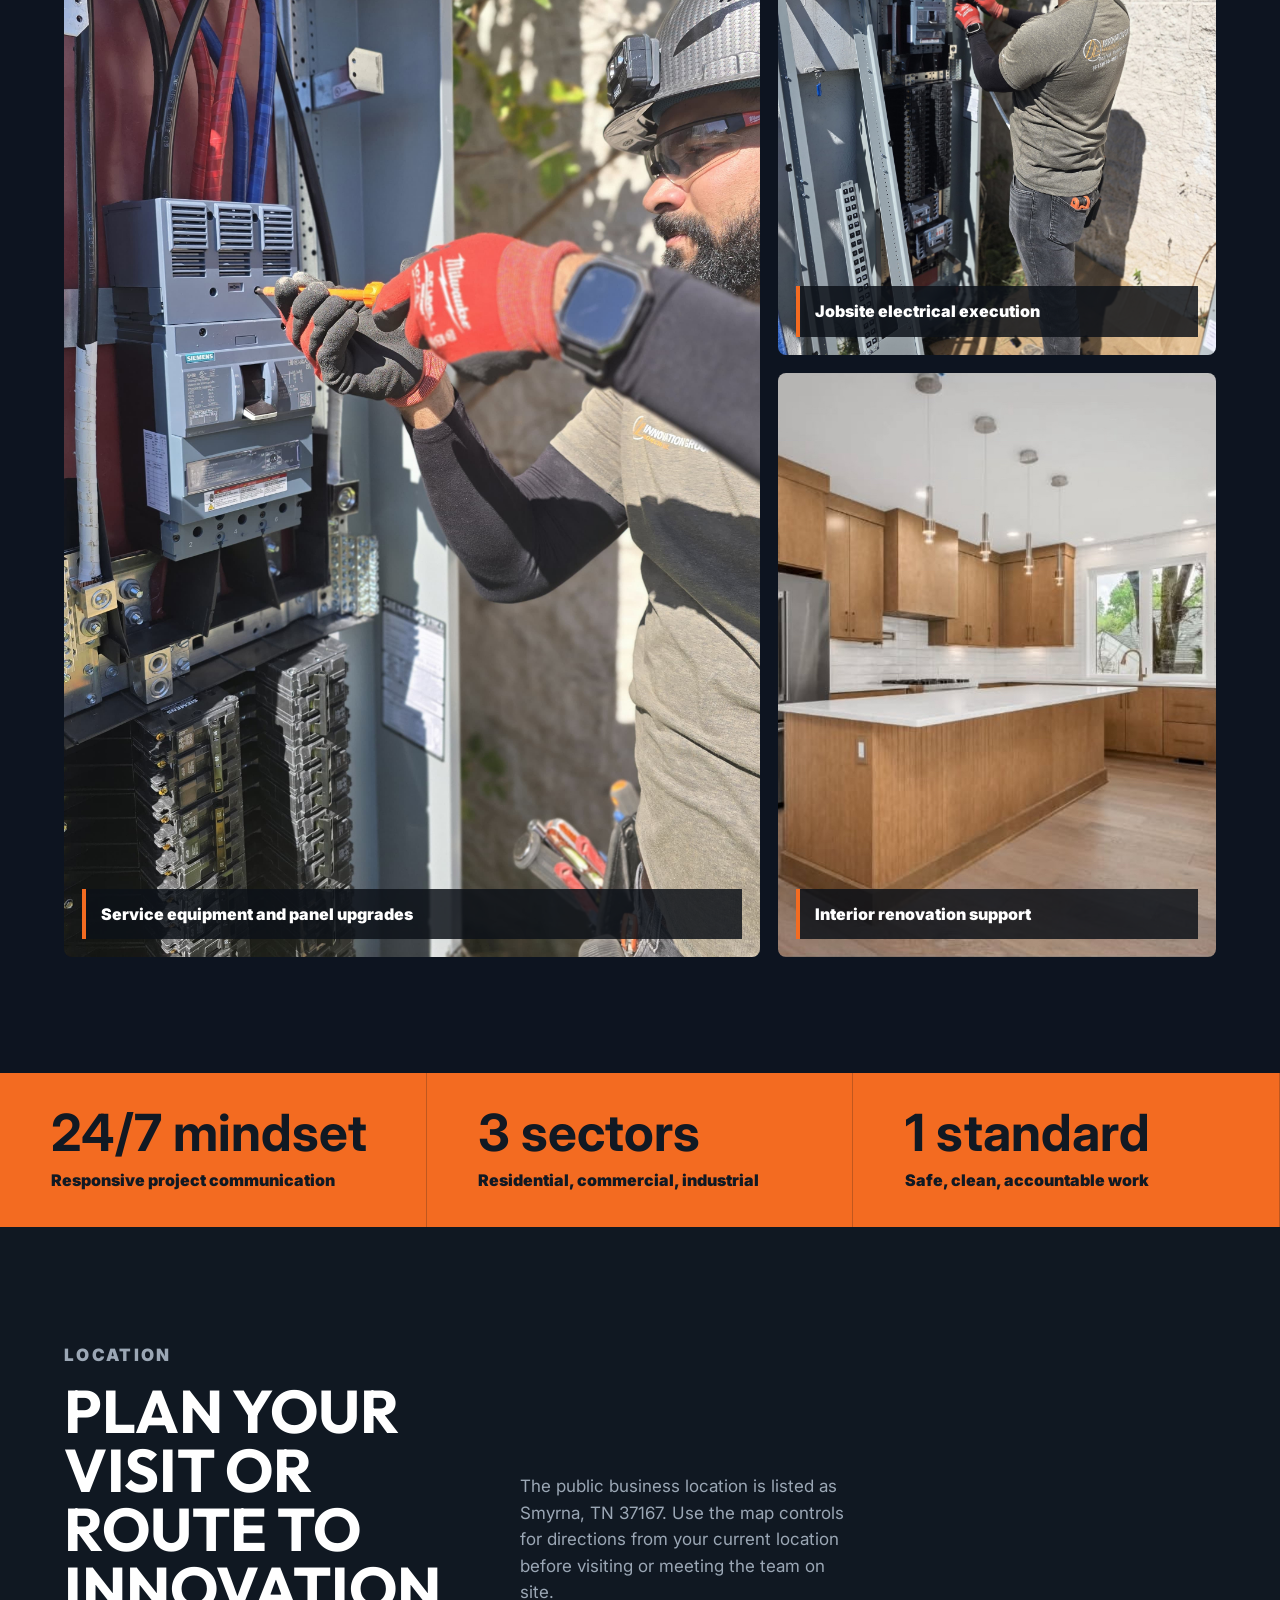
==== commit 0b2c8838: "feat: hero video scrubbed by scroll - orquestado por scroll del mouse" ====
--- a/index.html
+++ b/index.html
@@ -1,4 +1,4 @@
-﻿<!DOCTYPE html>
+<!DOCTYPE html>
 <!-- saved landing page -->
 <html lang="en"><head><meta http-equiv="Content-Type" content="text/html; charset=UTF-8">
     
@@ -62,19 +62,32 @@
 
     <main>
       <!-- SCROLL-VIDEO HERO: hero-video.mp4 -->
-      <div class="scroll-video-scene" id="home">
+      <div class="scroll-video-scene" id="home" data-scroll-video-scene="hero">
         <div class="scroll-video-sticky">
           <video
             class="scroll-video-el"
+            data-scroll-video="hero"
             src="hero-video.mp4"
-            autoplay
-            loop
             muted
             playsinline
             preload="auto"
             aria-hidden="true"
           ></video>
           <div class="scroll-video-overlay"></div>
+          <!-- Progress bar -->
+          <div class="scroll-video-progress">
+            <div class="scroll-video-progress-bar"></div>
+          </div>
+          <!-- Scroll hint -->
+          <div class="scroll-video-hint" data-scroll-hint="hero">
+            <span class="scroll-hint-label">Scroll to explore</span>
+            <span class="scroll-hint-arrow">
+              <svg width="20" height="28" viewBox="0 0 20 28" fill="none" xmlns="http://www.w3.org/2000/svg">
+                <rect x="1" y="1" width="18" height="26" rx="9" stroke="white" stroke-width="1.5" stroke-opacity="0.6"/>
+                <circle class="scroll-hint-dot" cx="10" cy="8" r="3" fill="white" fill-opacity="0.85"/>
+              </svg>
+            </span>
+          </div>
           <div class="hero-content scroll-video-content">
             <p class="eyebrow">Electrical contractor + construction project partner</p>
             <h1>WE ARE THE ONE YOU CAN TRUST.</h1>
@@ -567,3 +580,4 @@
 
 </body></html>
 
+
--- a/styles.css
+++ b/styles.css
@@ -42,13 +42,13 @@
   inset: 0 0 auto;
   z-index: 50;
   color: var(--ink);
-  /* Sin fondo en ningún estado — solo logo y letras visibles */
+  /* Sin fondo en ningÃºn estado â€” solo logo y letras visibles */
   background: transparent !important;
   box-shadow: none !important;
   backdrop-filter: none !important;
 }
 
-/* Fondo al hacer scroll eliminado — header siempre transparente */
+/* Fondo al hacer scroll eliminado â€” header siempre transparente */
 .site-header.is-scrolled {
   background: transparent;
   box-shadow: none;
@@ -77,9 +77,9 @@
   padding: 14px clamp(18px, 5vw, 72px);
 }
 
-/* ── Logo del navbar: COMPLETAMENTE SEPARADO del panel ── */
-/* La franja negra siempre mide lo mismo porque height está fijo.  */
-/* Para hacer el logo más grande: sube solo el valor de "width".   */
+/* â”€â”€ Logo del navbar: COMPLETAMENTE SEPARADO del panel â”€â”€ */
+/* La franja negra siempre mide lo mismo porque height estÃ¡ fijo.  */
+/* Para hacer el logo mÃ¡s grande: sube solo el valor de "width".   */
 /* El nav NO se estira porque height: 70px es inamovible.          */
 .brand {
   flex-shrink: 0;
@@ -95,13 +95,13 @@
   mix-blend-mode: screen; /* elimina el fondo negro de la imagen JPG */
 }
 
-/* ── Logo estándar en el resto del sitio (footer, páginas internas) ── */
+/* â”€â”€ Logo estÃ¡ndar en el resto del sitio (footer, pÃ¡ginas internas) â”€â”€ */
 .site-logo {
   width: 160px;
   height: auto;
   object-fit: contain;
   display: block;
-  mix-blend-mode: screen; /* elimina el fondo negro de la imagen JPG también en footer y otras páginas */
+  mix-blend-mode: screen; /* elimina el fondo negro de la imagen JPG tambiÃ©n en footer y otras pÃ¡ginas */
 }
 
 .nav-links {
@@ -441,7 +441,7 @@
 }
 
 .back-image {
-  top: 0;
+
   right: 0;
   animation-delay: -1.4s;
 }
@@ -977,9 +977,9 @@
   }
 }
 
-/* â”€â”€â”€â”€â”€â”€â”€â”€â”€â”€â”€â”€â”€â”€â”€â”€â”€â”€â”€â”€â”€â”€â”€â”€â”€â”€â”€â”€â”€â”€â”€â”€â”€â”€â”€â”€â”€â”€â”€â”€â”€â”€â”€â”€â”€
-   FONT OVERRIDE â€” Inter + Outfit
-â”€â”€â”€â”€â”€â”€â”€â”€â”€â”€â”€â”€â”€â”€â”€â”€â”€â”€â”€â”€â”€â”€â”€â”€â”€â”€â”€â”€â”€â”€â”€â”€â”€â”€â”€â”€â”€â”€â”€â”€â”€â”€â”€â”€â”€ */
+/* Ã¢â€â‚¬Ã¢â€â‚¬Ã¢â€â‚¬Ã¢â€â‚¬Ã¢â€â‚¬Ã¢â€â‚¬Ã¢â€â‚¬Ã¢â€â‚¬Ã¢â€â‚¬Ã¢â€â‚¬Ã¢â€â‚¬Ã¢â€â‚¬Ã¢â€â‚¬Ã¢â€â‚¬Ã¢â€â‚¬Ã¢â€â‚¬Ã¢â€â‚¬Ã¢â€â‚¬Ã¢â€â‚¬Ã¢â€â‚¬Ã¢â€â‚¬Ã¢â€â‚¬Ã¢â€â‚¬Ã¢â€â‚¬Ã¢â€â‚¬Ã¢â€â‚¬Ã¢â€â‚¬Ã¢â€â‚¬Ã¢â€â‚¬Ã¢â€â‚¬Ã¢â€â‚¬Ã¢â€â‚¬Ã¢â€â‚¬Ã¢â€â‚¬Ã¢â€â‚¬Ã¢â€â‚¬Ã¢â€â‚¬Ã¢â€â‚¬Ã¢â€â‚¬Ã¢â€â‚¬Ã¢â€â‚¬Ã¢â€â‚¬Ã¢â€â‚¬Ã¢â€â‚¬Ã¢â€â‚¬
+   FONT OVERRIDE Ã¢â‚¬â€ Inter + Outfit
+Ã¢â€â‚¬Ã¢â€â‚¬Ã¢â€â‚¬Ã¢â€â‚¬Ã¢â€â‚¬Ã¢â€â‚¬Ã¢â€â‚¬Ã¢â€â‚¬Ã¢â€â‚¬Ã¢â€â‚¬Ã¢â€â‚¬Ã¢â€â‚¬Ã¢â€â‚¬Ã¢â€â‚¬Ã¢â€â‚¬Ã¢â€â‚¬Ã¢â€â‚¬Ã¢â€â‚¬Ã¢â€â‚¬Ã¢â€â‚¬Ã¢â€â‚¬Ã¢â€â‚¬Ã¢â€â‚¬Ã¢â€â‚¬Ã¢â€â‚¬Ã¢â€â‚¬Ã¢â€â‚¬Ã¢â€â‚¬Ã¢â€â‚¬Ã¢â€â‚¬Ã¢â€â‚¬Ã¢â€â‚¬Ã¢â€â‚¬Ã¢â€â‚¬Ã¢â€â‚¬Ã¢â€â‚¬Ã¢â€â‚¬Ã¢â€â‚¬Ã¢â€â‚¬Ã¢â€â‚¬Ã¢â€â‚¬Ã¢â€â‚¬Ã¢â€â‚¬Ã¢â€â‚¬Ã¢â€â‚¬ */
 body {
   font-family: 'Inter', Arial, Helvetica, sans-serif;
 }
@@ -991,9 +991,9 @@
   font-family: 'Outfit', Arial, Helvetica, sans-serif;
 }
 
-/* â”€â”€â”€â”€â”€â”€â”€â”€â”€â”€â”€â”€â”€â”€â”€â”€â”€â”€â”€â”€â”€â”€â”€â”€â”€â”€â”€â”€â”€â”€â”€â”€â”€â”€â”€â”€â”€â”€â”€â”€â”€â”€â”€â”€â”€
-   ABOUT US SECTION â€” INDEX PAGE
-â”€â”€â”€â”€â”€â”€â”€â”€â”€â”€â”€â”€â”€â”€â”€â”€â”€â”€â”€â”€â”€â”€â”€â”€â”€â”€â”€â”€â”€â”€â”€â”€â”€â”€â”€â”€â”€â”€â”€â”€â”€â”€â”€â”€â”€ */
+/* Ã¢â€â‚¬Ã¢â€â‚¬Ã¢â€â‚¬Ã¢â€â‚¬Ã¢â€â‚¬Ã¢â€â‚¬Ã¢â€â‚¬Ã¢â€â‚¬Ã¢â€â‚¬Ã¢â€â‚¬Ã¢â€â‚¬Ã¢â€â‚¬Ã¢â€â‚¬Ã¢â€â‚¬Ã¢â€â‚¬Ã¢â€â‚¬Ã¢â€â‚¬Ã¢â€â‚¬Ã¢â€â‚¬Ã¢â€â‚¬Ã¢â€â‚¬Ã¢â€â‚¬Ã¢â€â‚¬Ã¢â€â‚¬Ã¢â€â‚¬Ã¢â€â‚¬Ã¢â€â‚¬Ã¢â€â‚¬Ã¢â€â‚¬Ã¢â€â‚¬Ã¢â€â‚¬Ã¢â€â‚¬Ã¢â€â‚¬Ã¢â€â‚¬Ã¢â€â‚¬Ã¢â€â‚¬Ã¢â€â‚¬Ã¢â€â‚¬Ã¢â€â‚¬Ã¢â€â‚¬Ã¢â€â‚¬Ã¢â€â‚¬Ã¢â€â‚¬Ã¢â€â‚¬Ã¢â€â‚¬
+   ABOUT US SECTION Ã¢â‚¬â€ INDEX PAGE
+Ã¢â€â‚¬Ã¢â€â‚¬Ã¢â€â‚¬Ã¢â€â‚¬Ã¢â€â‚¬Ã¢â€â‚¬Ã¢â€â‚¬Ã¢â€â‚¬Ã¢â€â‚¬Ã¢â€â‚¬Ã¢â€â‚¬Ã¢â€â‚¬Ã¢â€â‚¬Ã¢â€â‚¬Ã¢â€â‚¬Ã¢â€â‚¬Ã¢â€â‚¬Ã¢â€â‚¬Ã¢â€â‚¬Ã¢â€â‚¬Ã¢â€â‚¬Ã¢â€â‚¬Ã¢â€â‚¬Ã¢â€â‚¬Ã¢â€â‚¬Ã¢â€â‚¬Ã¢â€â‚¬Ã¢â€â‚¬Ã¢â€â‚¬Ã¢â€â‚¬Ã¢â€â‚¬Ã¢â€â‚¬Ã¢â€â‚¬Ã¢â€â‚¬Ã¢â€â‚¬Ã¢â€â‚¬Ã¢â€â‚¬Ã¢â€â‚¬Ã¢â€â‚¬Ã¢â€â‚¬Ã¢â€â‚¬Ã¢â€â‚¬Ã¢â€â‚¬Ã¢â€â‚¬Ã¢â€â‚¬ */
 .about-us-section {
   background: var(--navy);
   color: #ffffff;
@@ -1790,9 +1790,9 @@
   }
 }
 
-/* â”€â”€â”€â”€â”€â”€â”€â”€â”€â”€â”€â”€â”€â”€â”€â”€â”€â”€â”€â”€â”€â”€â”€â”€â”€â”€â”€â”€â”€â”€â”€â”€â”€â”€â”€â”€â”€â”€â”€â”€â”€â”€â”€â”€â”€
-   QUICK CONTACT â€” 4 columns
-â”€â”€â”€â”€â”€â”€â”€â”€â”€â”€â”€â”€â”€â”€â”€â”€â”€â”€â”€â”€â”€â”€â”€â”€â”€â”€â”€â”€â”€â”€â”€â”€â”€â”€â”€â”€â”€â”€â”€â”€â”€â”€â”€â”€â”€ */
+/* Ã¢â€â‚¬Ã¢â€â‚¬Ã¢â€â‚¬Ã¢â€â‚¬Ã¢â€â‚¬Ã¢â€â‚¬Ã¢â€â‚¬Ã¢â€â‚¬Ã¢â€â‚¬Ã¢â€â‚¬Ã¢â€â‚¬Ã¢â€â‚¬Ã¢â€â‚¬Ã¢â€â‚¬Ã¢â€â‚¬Ã¢â€â‚¬Ã¢â€â‚¬Ã¢â€â‚¬Ã¢â€â‚¬Ã¢â€â‚¬Ã¢â€â‚¬Ã¢â€â‚¬Ã¢â€â‚¬Ã¢â€â‚¬Ã¢â€â‚¬Ã¢â€â‚¬Ã¢â€â‚¬Ã¢â€â‚¬Ã¢â€â‚¬Ã¢â€â‚¬Ã¢â€â‚¬Ã¢â€â‚¬Ã¢â€â‚¬Ã¢â€â‚¬Ã¢â€â‚¬Ã¢â€â‚¬Ã¢â€â‚¬Ã¢â€â‚¬Ã¢â€â‚¬Ã¢â€â‚¬Ã¢â€â‚¬Ã¢â€â‚¬Ã¢â€â‚¬Ã¢â€â‚¬Ã¢â€â‚¬
+   QUICK CONTACT Ã¢â‚¬â€ 4 columns
+Ã¢â€â‚¬Ã¢â€â‚¬Ã¢â€â‚¬Ã¢â€â‚¬Ã¢â€â‚¬Ã¢â€â‚¬Ã¢â€â‚¬Ã¢â€â‚¬Ã¢â€â‚¬Ã¢â€â‚¬Ã¢â€â‚¬Ã¢â€â‚¬Ã¢â€â‚¬Ã¢â€â‚¬Ã¢â€â‚¬Ã¢â€â‚¬Ã¢â€â‚¬Ã¢â€â‚¬Ã¢â€â‚¬Ã¢â€â‚¬Ã¢â€â‚¬Ã¢â€â‚¬Ã¢â€â‚¬Ã¢â€â‚¬Ã¢â€â‚¬Ã¢â€â‚¬Ã¢â€â‚¬Ã¢â€â‚¬Ã¢â€â‚¬Ã¢â€â‚¬Ã¢â€â‚¬Ã¢â€â‚¬Ã¢â€â‚¬Ã¢â€â‚¬Ã¢â€â‚¬Ã¢â€â‚¬Ã¢â€â‚¬Ã¢â€â‚¬Ã¢â€â‚¬Ã¢â€â‚¬Ã¢â€â‚¬Ã¢â€â‚¬Ã¢â€â‚¬Ã¢â€â‚¬Ã¢â€â‚¬ */
 .quick-contact--4col {
   grid-template-columns: repeat(4, 1fr);
 }
@@ -1809,11 +1809,11 @@
   }
 }
 
-/* â”€â”€â”€â”€â”€â”€â”€â”€â”€â”€â”€â”€â”€â”€â”€â”€â”€â”€â”€â”€â”€â”€â”€â”€â”€â”€â”€â”€â”€â”€â”€â”€â”€â”€â”€â”€â”€â”€â”€â”€â”€â”€â”€â”€â”€
-   BRAND LOGO GRID â€” Associations & Certificates
+/* Ã¢â€â‚¬Ã¢â€â‚¬Ã¢â€â‚¬Ã¢â€â‚¬Ã¢â€â‚¬Ã¢â€â‚¬Ã¢â€â‚¬Ã¢â€â‚¬Ã¢â€â‚¬Ã¢â€â‚¬Ã¢â€â‚¬Ã¢â€â‚¬Ã¢â€â‚¬Ã¢â€â‚¬Ã¢â€â‚¬Ã¢â€â‚¬Ã¢â€â‚¬Ã¢â€â‚¬Ã¢â€â‚¬Ã¢â€â‚¬Ã¢â€â‚¬Ã¢â€â‚¬Ã¢â€â‚¬Ã¢â€â‚¬Ã¢â€â‚¬Ã¢â€â‚¬Ã¢â€â‚¬Ã¢â€â‚¬Ã¢â€â‚¬Ã¢â€â‚¬Ã¢â€â‚¬Ã¢â€â‚¬Ã¢â€â‚¬Ã¢â€â‚¬Ã¢â€â‚¬Ã¢â€â‚¬Ã¢â€â‚¬Ã¢â€â‚¬Ã¢â€â‚¬Ã¢â€â‚¬Ã¢â€â‚¬Ã¢â€â‚¬Ã¢â€â‚¬Ã¢â€â‚¬Ã¢â€â‚¬
+   BRAND LOGO GRID Ã¢â‚¬â€ Associations & Certificates
    All cards are identical size, image is
    contained (never cropped) inside the card.
-â”€â”€â”€â”€â”€â”€â”€â”€â”€â”€â”€â”€â”€â”€â”€â”€â”€â”€â”€â”€â”€â”€â”€â”€â”€â”€â”€â”€â”€â”€â”€â”€â”€â”€â”€â”€â”€â”€â”€â”€â”€â”€â”€â”€â”€ */
+Ã¢â€â‚¬Ã¢â€â‚¬Ã¢â€â‚¬Ã¢â€â‚¬Ã¢â€â‚¬Ã¢â€â‚¬Ã¢â€â‚¬Ã¢â€â‚¬Ã¢â€â‚¬Ã¢â€â‚¬Ã¢â€â‚¬Ã¢â€â‚¬Ã¢â€â‚¬Ã¢â€â‚¬Ã¢â€â‚¬Ã¢â€â‚¬Ã¢â€â‚¬Ã¢â€â‚¬Ã¢â€â‚¬Ã¢â€â‚¬Ã¢â€â‚¬Ã¢â€â‚¬Ã¢â€â‚¬Ã¢â€â‚¬Ã¢â€â‚¬Ã¢â€â‚¬Ã¢â€â‚¬Ã¢â€â‚¬Ã¢â€â‚¬Ã¢â€â‚¬Ã¢â€â‚¬Ã¢â€â‚¬Ã¢â€â‚¬Ã¢â€â‚¬Ã¢â€â‚¬Ã¢â€â‚¬Ã¢â€â‚¬Ã¢â€â‚¬Ã¢â€â‚¬Ã¢â€â‚¬Ã¢â€â‚¬Ã¢â€â‚¬Ã¢â€â‚¬Ã¢â€â‚¬Ã¢â€â‚¬ */
 .associations-section,
 .certificates-section {
   padding: clamp(56px, 7vw, 96px) clamp(18px, 5vw, 72px);
@@ -1907,19 +1907,19 @@
   }
 }
 
-/* â•â•â•â•â•â•â•â•â•â•â•â•â•â•â•â•â•â•â•â•â•â•â•â•â•â•â•â•â•â•â•â•â•â•â•â•â•â•â•â•â•â•â•â•â•â•â•â•â•â•â•â•â•â•â•â•â•â•â•â•â•â•â•
-   COMPREHENSIVE MOBILE RESPONSIVE â€” Production Polish
-   Target: identical visual quality on 320pxâ€“1440px+ screens
-â•â•â•â•â•â•â•â•â•â•â•â•â•â•â•â•â•â•â•â•â•â•â•â•â•â•â•â•â•â•â•â•â•â•â•â•â•â•â•â•â•â•â•â•â•â•â•â•â•â•â•â•â•â•â•â•â•â•â•â•â•â•â• */
-
-/* â”€â”€ Prevent horizontal overflow globally â”€â”€ */
+/* Ã¢â€¢ÂÃ¢â€¢ÂÃ¢â€¢ÂÃ¢â€¢ÂÃ¢â€¢ÂÃ¢â€¢ÂÃ¢â€¢ÂÃ¢â€¢ÂÃ¢â€¢ÂÃ¢â€¢ÂÃ¢â€¢ÂÃ¢â€¢ÂÃ¢â€¢ÂÃ¢â€¢ÂÃ¢â€¢ÂÃ¢â€¢ÂÃ¢â€¢ÂÃ¢â€¢ÂÃ¢â€¢ÂÃ¢â€¢ÂÃ¢â€¢ÂÃ¢â€¢ÂÃ¢â€¢ÂÃ¢â€¢ÂÃ¢â€¢ÂÃ¢â€¢ÂÃ¢â€¢ÂÃ¢â€¢ÂÃ¢â€¢ÂÃ¢â€¢ÂÃ¢â€¢ÂÃ¢â€¢ÂÃ¢â€¢ÂÃ¢â€¢ÂÃ¢â€¢ÂÃ¢â€¢ÂÃ¢â€¢ÂÃ¢â€¢ÂÃ¢â€¢ÂÃ¢â€¢ÂÃ¢â€¢ÂÃ¢â€¢ÂÃ¢â€¢ÂÃ¢â€¢ÂÃ¢â€¢ÂÃ¢â€¢ÂÃ¢â€¢ÂÃ¢â€¢ÂÃ¢â€¢ÂÃ¢â€¢ÂÃ¢â€¢ÂÃ¢â€¢ÂÃ¢â€¢ÂÃ¢â€¢ÂÃ¢â€¢ÂÃ¢â€¢ÂÃ¢â€¢ÂÃ¢â€¢ÂÃ¢â€¢ÂÃ¢â€¢ÂÃ¢â€¢ÂÃ¢â€¢ÂÃ¢â€¢Â
+   COMPREHENSIVE MOBILE RESPONSIVE Ã¢â‚¬â€ Production Polish
+   Target: identical visual quality on 320pxÃ¢â‚¬â€œ1440px+ screens
+Ã¢â€¢ÂÃ¢â€¢ÂÃ¢â€¢ÂÃ¢â€¢ÂÃ¢â€¢ÂÃ¢â€¢ÂÃ¢â€¢ÂÃ¢â€¢ÂÃ¢â€¢ÂÃ¢â€¢ÂÃ¢â€¢ÂÃ¢â€¢ÂÃ¢â€¢ÂÃ¢â€¢ÂÃ¢â€¢ÂÃ¢â€¢ÂÃ¢â€¢ÂÃ¢â€¢ÂÃ¢â€¢ÂÃ¢â€¢ÂÃ¢â€¢ÂÃ¢â€¢ÂÃ¢â€¢ÂÃ¢â€¢ÂÃ¢â€¢ÂÃ¢â€¢ÂÃ¢â€¢ÂÃ¢â€¢ÂÃ¢â€¢ÂÃ¢â€¢ÂÃ¢â€¢ÂÃ¢â€¢ÂÃ¢â€¢ÂÃ¢â€¢ÂÃ¢â€¢ÂÃ¢â€¢ÂÃ¢â€¢ÂÃ¢â€¢ÂÃ¢â€¢ÂÃ¢â€¢ÂÃ¢â€¢ÂÃ¢â€¢ÂÃ¢â€¢ÂÃ¢â€¢ÂÃ¢â€¢ÂÃ¢â€¢ÂÃ¢â€¢ÂÃ¢â€¢ÂÃ¢â€¢ÂÃ¢â€¢ÂÃ¢â€¢ÂÃ¢â€¢ÂÃ¢â€¢ÂÃ¢â€¢ÂÃ¢â€¢ÂÃ¢â€¢ÂÃ¢â€¢ÂÃ¢â€¢ÂÃ¢â€¢ÂÃ¢â€¢ÂÃ¢â€¢ÂÃ¢â€¢ÂÃ¢â€¢Â */
+
+/* Ã¢â€â‚¬Ã¢â€â‚¬ Prevent horizontal overflow globally Ã¢â€â‚¬Ã¢â€â‚¬ */
 html,
 body {
   overflow-x: hidden;
   width: 100%;
 }
 
-/* â”€â”€ Quick contact: 3-col on tablet, 2-col on mobile â”€â”€ */
+/* Ã¢â€â‚¬Ã¢â€â‚¬ Quick contact: 3-col on tablet, 2-col on mobile Ã¢â€â‚¬Ã¢â€â‚¬ */
 @media (max-width: 760px) {
   .quick-contact--4col {
     grid-template-columns: repeat(2, 1fr);
@@ -1942,14 +1942,14 @@
   }
 }
 
-/* â”€â”€ Topline: hide on very small screens â”€â”€ */
+/* Ã¢â€â‚¬Ã¢â€â‚¬ Topline: hide on very small screens Ã¢â€â‚¬Ã¢â€â‚¬ */
 @media (max-width: 480px) {
   .topline {
     display: none;
   }
 }
 
-/* â”€â”€ Nav logo sizing â”€â”€ */
+/* Ã¢â€â‚¬Ã¢â€â‚¬ Nav logo sizing Ã¢â€â‚¬Ã¢â€â‚¬ */
 @media (max-width: 400px) {
   .brand img {
     max-width: 120px;
@@ -1957,7 +1957,7 @@
   }
 }
 
-/* â”€â”€ Hero: proper stacking on mobile â”€â”€ */
+/* Ã¢â€â‚¬Ã¢â€â‚¬ Hero: proper stacking on mobile Ã¢â€â‚¬Ã¢â€â‚¬ */
 @media (max-width: 760px) {
   .hero {
     min-height: 100svh;
@@ -1994,7 +1994,7 @@
   }
 }
 
-/* â”€â”€ Section padding tighter on mobile â”€â”€ */
+/* Ã¢â€â‚¬Ã¢â€â‚¬ Section padding tighter on mobile Ã¢â€â‚¬Ã¢â€â‚¬ */
 @media (max-width: 600px) {
   .section {
     padding: 56px 20px;
@@ -2016,7 +2016,7 @@
   }
 }
 
-/* â”€â”€ Intro grid: stack on mobile â”€â”€ */
+/* Ã¢â€â‚¬Ã¢â€â‚¬ Intro grid: stack on mobile Ã¢â€â‚¬Ã¢â€â‚¬ */
 @media (max-width: 760px) {
   .intro-grid {
     grid-template-columns: 1fr;
@@ -2024,7 +2024,7 @@
   }
 }
 
-/* â”€â”€ Section heading split: always stack â”€â”€ */
+/* Ã¢â€â‚¬Ã¢â€â‚¬ Section heading split: always stack Ã¢â€â‚¬Ã¢â€â‚¬ */
 @media (max-width: 900px) {
   .section-heading.split {
     grid-template-columns: 1fr;
@@ -2032,7 +2032,7 @@
   }
 }
 
-/* â”€â”€ Services grid â”€â”€ */
+/* Ã¢â€â‚¬Ã¢â€â‚¬ Services grid Ã¢â€â‚¬Ã¢â€â‚¬ */
 @media (max-width: 760px) {
   .service-grid {
     grid-template-columns: repeat(2, 1fr);
@@ -2049,7 +2049,7 @@
   }
 }
 
-/* â”€â”€ Process grid â”€â”€ */
+/* Ã¢â€â‚¬Ã¢â€â‚¬ Process grid Ã¢â€â‚¬Ã¢â€â‚¬ */
 @media (max-width: 760px) {
   .process-grid {
     grid-template-columns: repeat(2, 1fr);
@@ -2062,7 +2062,7 @@
   }
 }
 
-/* â”€â”€ Feature band (Design-Build) â”€â”€ */
+/* Ã¢â€â‚¬Ã¢â€â‚¬ Feature band (Design-Build) Ã¢â€â‚¬Ã¢â€â‚¬ */
 @media (max-width: 900px) {
   .feature-band {
     grid-template-columns: 1fr;
@@ -2086,7 +2086,7 @@
   }
 }
 
-/* â”€â”€ Gallery â”€â”€ */
+/* Ã¢â€â‚¬Ã¢â€â‚¬ Gallery Ã¢â€â‚¬Ã¢â€â‚¬ */
 @media (max-width: 760px) {
   .gallery {
     grid-template-columns: 1fr;
@@ -2102,7 +2102,7 @@
   }
 }
 
-/* â”€â”€ Stats: 1 column on mobile â”€â”€ */
+/* Ã¢â€â‚¬Ã¢â€â‚¬ Stats: 1 column on mobile Ã¢â€â‚¬Ã¢â€â‚¬ */
 @media (max-width: 600px) {
   .stats {
     grid-template-columns: 1fr;
@@ -2115,7 +2115,7 @@
   }
 }
 
-/* â”€â”€ Location grid â”€â”€ */
+/* Ã¢â€â‚¬Ã¢â€â‚¬ Location grid Ã¢â€â‚¬Ã¢â€â‚¬ */
 @media (max-width: 900px) {
   .location-grid {
     grid-template-columns: 1fr;
@@ -2130,7 +2130,7 @@
   }
 }
 
-/* â”€â”€ Contact panel (booking form) â”€â”€ */
+/* Ã¢â€â‚¬Ã¢â€â‚¬ Contact panel (booking form) Ã¢â€â‚¬Ã¢â€â‚¬ */
 @media (max-width: 900px) {
   .contact-panel {
     grid-template-columns: 1fr;
@@ -2157,7 +2157,7 @@
   }
 }
 
-/* â”€â”€ Social contact grid (in contact section) â”€â”€ */
+/* Ã¢â€â‚¬Ã¢â€â‚¬ Social contact grid (in contact section) Ã¢â€â‚¬Ã¢â€â‚¬ */
 .social-contact-grid {
   display: grid;
   grid-template-columns: repeat(3, 1fr);
@@ -2213,7 +2213,7 @@
   margin-bottom: 2px;
 }
 
-/* â”€â”€ Social dock: hide on mobile, show as bar â”€â”€ */
+/* Ã¢â€â‚¬Ã¢â€â‚¬ Social dock: hide on mobile, show as bar Ã¢â€â‚¬Ã¢â€â‚¬ */
 @media (max-width: 900px) {
   .social-dock {
     position: static;
@@ -2227,7 +2227,7 @@
   }
 }
 
-/* â”€â”€ Field video section â”€â”€ */
+/* Ã¢â€â‚¬Ã¢â€â‚¬ Field video section Ã¢â€â‚¬Ã¢â€â‚¬ */
 @media (max-width: 760px) {
   .field-video-section {
     grid-template-columns: 1fr;
@@ -2239,7 +2239,7 @@
   }
 }
 
-/* â”€â”€ Cinematic carousel â”€â”€ */
+/* Ã¢â€â‚¬Ã¢â€â‚¬ Cinematic carousel Ã¢â€â‚¬Ã¢â€â‚¬ */
 @media (max-width: 600px) {
   .cinematic-slide {
     height: clamp(280px, 80vw, 420px);
@@ -2271,7 +2271,7 @@
   }
 }
 
-/* â”€â”€ Home carousel caption â”€â”€ */
+/* Ã¢â€â‚¬Ã¢â€â‚¬ Home carousel caption Ã¢â€â‚¬Ã¢â€â‚¬ */
 @media (max-width: 600px) {
   .home-carousel-slide {
     height: clamp(300px, 80vw, 420px);
@@ -2282,7 +2282,7 @@
   }
 }
 
-/* â”€â”€ Footer â”€â”€ */
+/* Ã¢â€â‚¬Ã¢â€â‚¬ Footer Ã¢â€â‚¬Ã¢â€â‚¬ */
 @media (max-width: 480px) {
   .footer {
     padding: 36px 20px;
@@ -2293,7 +2293,7 @@
   }
 }
 
-/* â”€â”€ About index grid on mobile â”€â”€ */
+/* Ã¢â€â‚¬Ã¢â€â‚¬ About index grid on mobile Ã¢â€â‚¬Ã¢â€â‚¬ */
 @media (max-width: 760px) {
   .about-index-grid {
     grid-template-columns: 1fr;
@@ -2301,7 +2301,7 @@
   }
 }
 
-/* â”€â”€ Trust bar on mobile â”€â”€ */
+/* Ã¢â€â‚¬Ã¢â€â‚¬ Trust bar on mobile Ã¢â€â‚¬Ã¢â€â‚¬ */
 @media (max-width: 760px) {
   .about-trust-bar {
     grid-template-columns: repeat(2, 1fr);
@@ -2315,7 +2315,7 @@
   }
 }
 
-/* â”€â”€ Brand logo grid: always 2 col on very small phones â”€â”€ */
+/* Ã¢â€â‚¬Ã¢â€â‚¬ Brand logo grid: always 2 col on very small phones Ã¢â€â‚¬Ã¢â€â‚¬ */
 @media (max-width: 360px) {
   .brand-logo-grid {
     grid-template-columns: repeat(2, 1fr);
@@ -2328,7 +2328,7 @@
   }
 }
 
-/* â”€â”€ Typography floor on smallest phones â”€â”€ */
+/* Ã¢â€â‚¬Ã¢â€â‚¬ Typography floor on smallest phones Ã¢â€â‚¬Ã¢â€â‚¬ */
 @media (max-width: 380px) {
   h2 {
     font-size: clamp(28px, 9vw, 38px);
@@ -2343,7 +2343,7 @@
   }
 }
 
-/* â”€â”€ Touch target minimum size (accessibility) â”€â”€ */
+/* Ã¢â€â‚¬Ã¢â€â‚¬ Touch target minimum size (accessibility) Ã¢â€â‚¬Ã¢â€â‚¬ */
 @media (max-width: 900px) {
 
   .button,
@@ -2356,39 +2356,39 @@
   }
 }
 
-/* â•â•â•â•â•â•â•â•â•â•â•â•â•â•â•â•â•â•â•â•â•â•â•â•â•â•â•â•â•â•â•â•â•â•â•â•â•â•â•â•â•â•â•â•â•â•â•â•â•â•â•â•â•â•
+/* Ã¢â€¢ÂÃ¢â€¢ÂÃ¢â€¢ÂÃ¢â€¢ÂÃ¢â€¢ÂÃ¢â€¢ÂÃ¢â€¢ÂÃ¢â€¢ÂÃ¢â€¢ÂÃ¢â€¢ÂÃ¢â€¢ÂÃ¢â€¢ÂÃ¢â€¢ÂÃ¢â€¢ÂÃ¢â€¢ÂÃ¢â€¢ÂÃ¢â€¢ÂÃ¢â€¢ÂÃ¢â€¢ÂÃ¢â€¢ÂÃ¢â€¢ÂÃ¢â€¢ÂÃ¢â€¢ÂÃ¢â€¢ÂÃ¢â€¢ÂÃ¢â€¢ÂÃ¢â€¢ÂÃ¢â€¢ÂÃ¢â€¢ÂÃ¢â€¢ÂÃ¢â€¢ÂÃ¢â€¢ÂÃ¢â€¢ÂÃ¢â€¢ÂÃ¢â€¢ÂÃ¢â€¢ÂÃ¢â€¢ÂÃ¢â€¢ÂÃ¢â€¢ÂÃ¢â€¢ÂÃ¢â€¢ÂÃ¢â€¢ÂÃ¢â€¢ÂÃ¢â€¢ÂÃ¢â€¢ÂÃ¢â€¢ÂÃ¢â€¢ÂÃ¢â€¢ÂÃ¢â€¢ÂÃ¢â€¢ÂÃ¢â€¢ÂÃ¢â€¢ÂÃ¢â€¢ÂÃ¢â€¢Â
    SCROLL-SCRUBBED VIDEO SECTIONS
-   â”€â”€â”€â”€â”€â”€â”€â”€â”€â”€â”€â”€â”€â”€â”€â”€â”€â”€â”€â”€â”€â”€â”€â”€â”€â”€â”€â”€â”€â”€â”€â”€â”€â”€â”€â”€â”€â”€â”€â”€â”€â”€â”€â”€â”€â”€â”€â”€â”€â”€â”€â”€â”€
-   â€¢ .scroll-video-scene  â†’ 300 vh tall (gives scroll room)
-   â€¢ .scroll-video-sticky â†’ position:sticky, 100 vh
+   Ã¢â€â‚¬Ã¢â€â‚¬Ã¢â€â‚¬Ã¢â€â‚¬Ã¢â€â‚¬Ã¢â€â‚¬Ã¢â€â‚¬Ã¢â€â‚¬Ã¢â€â‚¬Ã¢â€â‚¬Ã¢â€â‚¬Ã¢â€â‚¬Ã¢â€â‚¬Ã¢â€â‚¬Ã¢â€â‚¬Ã¢â€â‚¬Ã¢â€â‚¬Ã¢â€â‚¬Ã¢â€â‚¬Ã¢â€â‚¬Ã¢â€â‚¬Ã¢â€â‚¬Ã¢â€â‚¬Ã¢â€â‚¬Ã¢â€â‚¬Ã¢â€â‚¬Ã¢â€â‚¬Ã¢â€â‚¬Ã¢â€â‚¬Ã¢â€â‚¬Ã¢â€â‚¬Ã¢â€â‚¬Ã¢â€â‚¬Ã¢â€â‚¬Ã¢â€â‚¬Ã¢â€â‚¬Ã¢â€â‚¬Ã¢â€â‚¬Ã¢â€â‚¬Ã¢â€â‚¬Ã¢â€â‚¬Ã¢â€â‚¬Ã¢â€â‚¬Ã¢â€â‚¬Ã¢â€â‚¬Ã¢â€â‚¬Ã¢â€â‚¬Ã¢â€â‚¬Ã¢â€â‚¬Ã¢â€â‚¬Ã¢â€â‚¬Ã¢â€â‚¬Ã¢â€â‚¬
+   Ã¢â‚¬Â¢ .scroll-video-scene  Ã¢â€ â€™ 300 vh tall (gives scroll room)
+   Ã¢â‚¬Â¢ .scroll-video-sticky Ã¢â€ â€™ position:sticky, 100 vh
      (stays pinned in viewport while user scrolls through)
-   â€¢ JS maps scroll progress 0â†’1 to video.currentTime
-   â€¢ Scrolling back rewinds the video â€” fully bidirectional
-   â•â•â•â•â•â•â•â•â•â•â•â•â•â•â•â•â•â•â•â•â•â•â•â•â•â•â•â•â•â•â•â•â•â•â•â•â•â•â•â•â•â•â•â•â•â•â•â•â•â•â•â•â•â• */
+   Ã¢â‚¬Â¢ JS maps scroll progress 0Ã¢â€ â€™1 to video.currentTime
+   Ã¢â‚¬Â¢ Scrolling back rewinds the video Ã¢â‚¬â€ fully bidirectional
+   Ã¢â€¢ÂÃ¢â€¢ÂÃ¢â€¢ÂÃ¢â€¢ÂÃ¢â€¢ÂÃ¢â€¢ÂÃ¢â€¢ÂÃ¢â€¢ÂÃ¢â€¢ÂÃ¢â€¢ÂÃ¢â€¢ÂÃ¢â€¢ÂÃ¢â€¢ÂÃ¢â€¢ÂÃ¢â€¢ÂÃ¢â€¢ÂÃ¢â€¢ÂÃ¢â€¢ÂÃ¢â€¢ÂÃ¢â€¢ÂÃ¢â€¢ÂÃ¢â€¢ÂÃ¢â€¢ÂÃ¢â€¢ÂÃ¢â€¢ÂÃ¢â€¢ÂÃ¢â€¢ÂÃ¢â€¢ÂÃ¢â€¢ÂÃ¢â€¢ÂÃ¢â€¢ÂÃ¢â€¢ÂÃ¢â€¢ÂÃ¢â€¢ÂÃ¢â€¢ÂÃ¢â€¢ÂÃ¢â€¢ÂÃ¢â€¢ÂÃ¢â€¢ÂÃ¢â€¢ÂÃ¢â€¢ÂÃ¢â€¢ÂÃ¢â€¢ÂÃ¢â€¢ÂÃ¢â€¢ÂÃ¢â€¢ÂÃ¢â€¢ÂÃ¢â€¢ÂÃ¢â€¢ÂÃ¢â€¢ÂÃ¢â€¢ÂÃ¢â€¢ÂÃ¢â€¢ÂÃ¢â€¢Â */
 
 .scroll-video-scene {
   position: relative;
   /* Break out of any padded/constrained parent */
-  width: 100vw;
+  height: 500vh;`n
   margin-left: calc(50% - 50vw);
 }
 
 .scroll-video-sticky {
-  position: relative;
-  width: 100vw;
-  height: auto;
+  position: sticky;`n
+
+  height: 100vh;
   overflow: hidden;
   background: #000;
 }
 
-/* â”€â”€ Video: full-resolution cover, no letterboxing â”€â”€â”€â”€â”€â”€â”€â”€â”€â”€
+/* Ã¢â€â‚¬Ã¢â€â‚¬ Video: full-resolution cover, no letterboxing Ã¢â€â‚¬Ã¢â€â‚¬Ã¢â€â‚¬Ã¢â€â‚¬Ã¢â€â‚¬Ã¢â€â‚¬Ã¢â€â‚¬Ã¢â€â‚¬Ã¢â€â‚¬Ã¢â€â‚¬
    object-fit:cover maintains the video's native aspect ratio
-   and scales it up to fill the container â€” exactly the same
+   and scales it up to fill the container Ã¢â‚¬â€ exactly the same
    quality as the source file, just cropped on the edges.    */
 .scroll-video-el {
   background: #000;
   position: relative;
-  width: 100vw;
+
   height: 100vh;
   margin: 0;
   border-radius: 0;
@@ -2399,7 +2399,7 @@
   filter: brightness(1.15) contrast(1.12) saturate(1.08);
 }
 
-/* â”€â”€ Overlays â”€â”€â”€â”€â”€â”€â”€â”€â”€â”€â”€â”€â”€â”€â”€â”€â”€â”€â”€â”€â”€â”€â”€â”€â”€â”€â”€â”€â”€â”€â”€â”€â”€â”€â”€â”€â”€â”€â”€â”€â”€â”€â”€â”€â”€â”€â”€â”€ */
+/* Ã¢â€â‚¬Ã¢â€â‚¬ Overlays Ã¢â€â‚¬Ã¢â€â‚¬Ã¢â€â‚¬Ã¢â€â‚¬Ã¢â€â‚¬Ã¢â€â‚¬Ã¢â€â‚¬Ã¢â€â‚¬Ã¢â€â‚¬Ã¢â€â‚¬Ã¢â€â‚¬Ã¢â€â‚¬Ã¢â€â‚¬Ã¢â€â‚¬Ã¢â€â‚¬Ã¢â€â‚¬Ã¢â€â‚¬Ã¢â€â‚¬Ã¢â€â‚¬Ã¢â€â‚¬Ã¢â€â‚¬Ã¢â€â‚¬Ã¢â€â‚¬Ã¢â€â‚¬Ã¢â€â‚¬Ã¢â€â‚¬Ã¢â€â‚¬Ã¢â€â‚¬Ã¢â€â‚¬Ã¢â€â‚¬Ã¢â€â‚¬Ã¢â€â‚¬Ã¢â€â‚¬Ã¢â€â‚¬Ã¢â€â‚¬Ã¢â€â‚¬Ã¢â€â‚¬Ã¢â€â‚¬Ã¢â€â‚¬Ã¢â€â‚¬Ã¢â€â‚¬Ã¢â€â‚¬Ã¢â€â‚¬Ã¢â€â‚¬Ã¢â€â‚¬Ã¢â€â‚¬Ã¢â€â‚¬Ã¢â€â‚¬ */
 .scroll-video-overlay {
   position: absolute;
   inset: 0;
@@ -2415,7 +2415,7 @@
     linear-gradient(0deg, rgba(5, 8, 12, 0.78) 0%, rgba(5, 8, 12, 0.22) 42%, rgba(5, 8, 12, 0.10) 100%);
 }
 
-/* â”€â”€ Text content layer â”€â”€â”€â”€â”€â”€â”€â”€â”€â”€â”€â”€â”€â”€â”€â”€â”€â”€â”€â”€â”€â”€â”€â”€â”€â”€â”€â”€â”€â”€â”€â”€â”€â”€â”€â”€â”€â”€ */
+/* Ã¢â€â‚¬Ã¢â€â‚¬ Text content layer Ã¢â€â‚¬Ã¢â€â‚¬Ã¢â€â‚¬Ã¢â€â‚¬Ã¢â€â‚¬Ã¢â€â‚¬Ã¢â€â‚¬Ã¢â€â‚¬Ã¢â€â‚¬Ã¢â€â‚¬Ã¢â€â‚¬Ã¢â€â‚¬Ã¢â€â‚¬Ã¢â€â‚¬Ã¢â€â‚¬Ã¢â€â‚¬Ã¢â€â‚¬Ã¢â€â‚¬Ã¢â€â‚¬Ã¢â€â‚¬Ã¢â€â‚¬Ã¢â€â‚¬Ã¢â€â‚¬Ã¢â€â‚¬Ã¢â€â‚¬Ã¢â€â‚¬Ã¢â€â‚¬Ã¢â€â‚¬Ã¢â€â‚¬Ã¢â€â‚¬Ã¢â€â‚¬Ã¢â€â‚¬Ã¢â€â‚¬Ã¢â€â‚¬Ã¢â€â‚¬Ã¢â€â‚¬Ã¢â€â‚¬Ã¢â€â‚¬ */
 .scroll-video-content {
   position: absolute;
   z-index: 2;
@@ -2442,7 +2442,7 @@
   }
 }
 
-/* â”€â”€ Hero info card â”€â”€â”€â”€â”€â”€â”€â”€â”€â”€â”€â”€â”€â”€â”€â”€â”€â”€â”€â”€â”€â”€â”€â”€â”€â”€â”€â”€â”€â”€â”€â”€â”€â”€â”€â”€â”€â”€â”€â”€â”€â”€ */
+/* Ã¢â€â‚¬Ã¢â€â‚¬ Hero info card Ã¢â€â‚¬Ã¢â€â‚¬Ã¢â€â‚¬Ã¢â€â‚¬Ã¢â€â‚¬Ã¢â€â‚¬Ã¢â€â‚¬Ã¢â€â‚¬Ã¢â€â‚¬Ã¢â€â‚¬Ã¢â€â‚¬Ã¢â€â‚¬Ã¢â€â‚¬Ã¢â€â‚¬Ã¢â€â‚¬Ã¢â€â‚¬Ã¢â€â‚¬Ã¢â€â‚¬Ã¢â€â‚¬Ã¢â€â‚¬Ã¢â€â‚¬Ã¢â€â‚¬Ã¢â€â‚¬Ã¢â€â‚¬Ã¢â€â‚¬Ã¢â€â‚¬Ã¢â€â‚¬Ã¢â€â‚¬Ã¢â€â‚¬Ã¢â€â‚¬Ã¢â€â‚¬Ã¢â€â‚¬Ã¢â€â‚¬Ã¢â€â‚¬Ã¢â€â‚¬Ã¢â€â‚¬Ã¢â€â‚¬Ã¢â€â‚¬Ã¢â€â‚¬Ã¢â€â‚¬Ã¢â€â‚¬Ã¢â€â‚¬ */
 .scroll-video-sticky .hero-card {
   position: absolute;
   right: clamp(20px, 5vw, 64px);
@@ -2458,7 +2458,7 @@
   color: #fff;
 }
 
-/* â”€â”€ Progress bar â”€â”€â”€â”€â”€â”€â”€â”€â”€â”€â”€â”€â”€â”€â”€â”€â”€â”€â”€â”€â”€â”€â”€â”€â”€â”€â”€â”€â”€â”€â”€â”€â”€â”€â”€â”€â”€â”€â”€â”€â”€â”€â”€â”€ */
+/* Ã¢â€â‚¬Ã¢â€â‚¬ Progress bar Ã¢â€â‚¬Ã¢â€â‚¬Ã¢â€â‚¬Ã¢â€â‚¬Ã¢â€â‚¬Ã¢â€â‚¬Ã¢â€â‚¬Ã¢â€â‚¬Ã¢â€â‚¬Ã¢â€â‚¬Ã¢â€â‚¬Ã¢â€â‚¬Ã¢â€â‚¬Ã¢â€â‚¬Ã¢â€â‚¬Ã¢â€â‚¬Ã¢â€â‚¬Ã¢â€â‚¬Ã¢â€â‚¬Ã¢â€â‚¬Ã¢â€â‚¬Ã¢â€â‚¬Ã¢â€â‚¬Ã¢â€â‚¬Ã¢â€â‚¬Ã¢â€â‚¬Ã¢â€â‚¬Ã¢â€â‚¬Ã¢â€â‚¬Ã¢â€â‚¬Ã¢â€â‚¬Ã¢â€â‚¬Ã¢â€â‚¬Ã¢â€â‚¬Ã¢â€â‚¬Ã¢â€â‚¬Ã¢â€â‚¬Ã¢â€â‚¬Ã¢â€â‚¬Ã¢â€â‚¬Ã¢â€â‚¬Ã¢â€â‚¬Ã¢â€â‚¬Ã¢â€â‚¬ */
 .scroll-video-progress {
   position: absolute;
   bottom: 0;
@@ -2476,7 +2476,7 @@
   transition: width 0.04s linear;
 }
 
-/* â”€â”€ Scroll hint â”€â”€â”€â”€â”€â”€â”€â”€â”€â”€â”€â”€â”€â”€â”€â”€â”€â”€â”€â”€â”€â”€â”€â”€â”€â”€â”€â”€â”€â”€â”€â”€â”€â”€â”€â”€â”€â”€â”€â”€â”€â”€â”€â”€â”€ */
+/* Ã¢â€â‚¬Ã¢â€â‚¬ Scroll hint Ã¢â€â‚¬Ã¢â€â‚¬Ã¢â€â‚¬Ã¢â€â‚¬Ã¢â€â‚¬Ã¢â€â‚¬Ã¢â€â‚¬Ã¢â€â‚¬Ã¢â€â‚¬Ã¢â€â‚¬Ã¢â€â‚¬Ã¢â€â‚¬Ã¢â€â‚¬Ã¢â€â‚¬Ã¢â€â‚¬Ã¢â€â‚¬Ã¢â€â‚¬Ã¢â€â‚¬Ã¢â€â‚¬Ã¢â€â‚¬Ã¢â€â‚¬Ã¢â€â‚¬Ã¢â€â‚¬Ã¢â€â‚¬Ã¢â€â‚¬Ã¢â€â‚¬Ã¢â€â‚¬Ã¢â€â‚¬Ã¢â€â‚¬Ã¢â€â‚¬Ã¢â€â‚¬Ã¢â€â‚¬Ã¢â€â‚¬Ã¢â€â‚¬Ã¢â€â‚¬Ã¢â€â‚¬Ã¢â€â‚¬Ã¢â€â‚¬Ã¢â€â‚¬Ã¢â€â‚¬Ã¢â€â‚¬Ã¢â€â‚¬Ã¢â€â‚¬Ã¢â€â‚¬Ã¢â€â‚¬ */
 .scroll-video-hint {
   position: absolute;
   bottom: 24px;
@@ -2516,7 +2516,7 @@
   }
 }
 
-/* â”€â”€ Mobile â”€â”€â”€â”€â”€â”€â”€â”€â”€â”€â”€â”€â”€â”€â”€â”€â”€â”€â”€â”€â”€â”€â”€â”€â”€â”€â”€â”€â”€â”€â”€â”€â”€â”€â”€â”€â”€â”€â”€â”€â”€â”€â”€â”€â”€â”€â”€â”€â”€â”€ */
+/* Ã¢â€â‚¬Ã¢â€â‚¬ Mobile Ã¢â€â‚¬Ã¢â€â‚¬Ã¢â€â‚¬Ã¢â€â‚¬Ã¢â€â‚¬Ã¢â€â‚¬Ã¢â€â‚¬Ã¢â€â‚¬Ã¢â€â‚¬Ã¢â€â‚¬Ã¢â€â‚¬Ã¢â€â‚¬Ã¢â€â‚¬Ã¢â€â‚¬Ã¢â€â‚¬Ã¢â€â‚¬Ã¢â€â‚¬Ã¢â€â‚¬Ã¢â€â‚¬Ã¢â€â‚¬Ã¢â€â‚¬Ã¢â€â‚¬Ã¢â€â‚¬Ã¢â€â‚¬Ã¢â€â‚¬Ã¢â€â‚¬Ã¢â€â‚¬Ã¢â€â‚¬Ã¢â€â‚¬Ã¢â€â‚¬Ã¢â€â‚¬Ã¢â€â‚¬Ã¢â€â‚¬Ã¢â€â‚¬Ã¢â€â‚¬Ã¢â€â‚¬Ã¢â€â‚¬Ã¢â€â‚¬Ã¢â€â‚¬Ã¢â€â‚¬Ã¢â€â‚¬Ã¢â€â‚¬Ã¢â€â‚¬Ã¢â€â‚¬Ã¢â€â‚¬Ã¢â€â‚¬Ã¢â€â‚¬Ã¢â€â‚¬Ã¢â€â‚¬Ã¢â€â‚¬ */
 @media (max-width: 700px) {
 
   .scroll-video-content {
@@ -2546,7 +2546,7 @@
   filter: brightness(1.15) contrast(1.12) saturate(1.08);
 }
 
-/* ─── SERVICE GRID: 3-column layout ─────── */
+/* â”€â”€â”€ SERVICE GRID: 3-column layout â”€â”€â”€â”€â”€â”€â”€ */
 .service-grid--3col {
   grid-template-columns: repeat(3, 1fr);
 }
@@ -2563,7 +2563,7 @@
   }
 }
 
-/* ─── SERVICE CARD LINK BUTTON ──────────── */
+/* â”€â”€â”€ SERVICE CARD LINK BUTTON â”€â”€â”€â”€â”€â”€â”€â”€â”€â”€â”€â”€ */
 .service-card-link {
   display: inline-flex;
   align-items: center;
@@ -2585,7 +2585,7 @@
   transform: translateY(-2px);
 }
 
-/* ─── SERVICES SECTION: dark background, white text ─ */
+/* â”€â”€â”€ SERVICES SECTION: dark background, white text â”€ */
 .services {
   background: #111923 !important;
   color: #fff;
@@ -2623,7 +2623,7 @@
   border: 1px solid rgba(243, 107, 33, 0.38);
 }
 
-/* ─── ABOUT HERO: video background ─────── */
+/* â”€â”€â”€ ABOUT HERO: video background â”€â”€â”€â”€â”€â”€â”€ */
 .about-hero-video-wrap {
   position: absolute;
   inset: 0;
@@ -2643,14 +2643,14 @@
 
 .about-hero.has-video {
   background: #060a0f !important;
-  width: 100vw;
+
   margin-left: 0;
 }
 
-/* ─── SERVICE DETAIL PAGE ───────────────── */
+/* â”€â”€â”€ SERVICE DETAIL PAGE â”€â”€â”€â”€â”€â”€â”€â”€â”€â”€â”€â”€â”€â”€â”€â”€â”€ */
 .service-detail-hero {
   position: relative;
-  width: 100vw;
+
   margin-left: calc(50% - 50vw);
   min-height: 100vh;
   display: flex;
@@ -2821,7 +2821,7 @@
   border-color: rgba(255, 255, 255, 0.6);
 }
 
-/* ─── DARK TEXT OVERRIDES for light-background sections ─ */
+/* â”€â”€â”€ DARK TEXT OVERRIDES for light-background sections â”€ */
 /* Booking form fields have white background, need dark text */
 .booking-form label span {
   color: #1a2533 !important;
@@ -2899,4 +2899,133 @@
   color: #fff;
 }
 
-/* Gallery item figcaption already has dark semi-transparent bg so white text is ok */+/* Gallery item figcaption already has dark semi-transparent bg so white text is ok */
+
+/* ═══════════════════════════════════════════════════════════════
+   SCROLL-VIDEO ENGINE  — hero scrubbed by scroll
+   ════════════════════════════════════════════════════════════ */
+
+/* Scene container: tall enough to give scroll room (350vh)
+   The sticky inner stays fixed in the viewport while scrolling */
+.scroll-video-scene {
+  position: relative;
+  height: 350vh;          /* scroll travel distance */
+}
+
+/* Sticky viewport – fills the full window height */
+.scroll-video-sticky {
+  position: sticky;
+  top: 0;
+  height: 100vh;
+  width: 100%;
+  overflow: hidden;
+}
+
+/* Full-bleed video */
+.scroll-video-el {
+  position: absolute;
+  inset: 0;
+  width: 100%;
+  height: 100%;
+  object-fit: cover;
+  object-position: center;
+  display: block;
+  pointer-events: none;
+}
+
+/* Dark overlay for text readability */
+.scroll-video-overlay {
+  position: absolute;
+  inset: 0;
+  background: linear-gradient(
+    to bottom,
+    rgba(6, 9, 14, 0.55) 0%,
+    rgba(6, 9, 14, 0.25) 50%,
+    rgba(6, 9, 14, 0.70) 100%
+  );
+  pointer-events: none;
+}
+
+.scroll-video-overlay--subtle {
+  background: linear-gradient(
+    to bottom,
+    rgba(6, 9, 14, 0.35) 0%,
+    rgba(6, 9, 14, 0.10) 50%,
+    rgba(6, 9, 14, 0.55) 100%
+  );
+}
+
+/* Content layer (hero text, CTAs) */
+.scroll-video-content {
+  position: absolute;
+  inset: 0;
+  display: flex;
+  flex-direction: column;
+  justify-content: center;
+  padding: clamp(24px, 6vw, 100px);
+  z-index: 2;
+}
+
+.scroll-video-content--bottom {
+  justify-content: flex-end;
+  padding-bottom: clamp(48px, 8vh, 120px);
+}
+
+/* ── Progress bar ──────────────────────────────────────────── */
+.scroll-video-progress {
+  position: absolute;
+  bottom: 0;
+  left: 0;
+  right: 0;
+  height: 3px;
+  background: rgba(255, 255, 255, 0.12);
+  z-index: 10;
+}
+
+.scroll-video-progress-bar {
+  height: 100%;
+  width: 0%;
+  background: var(--orange, #f36b21);
+  transition: width 0.05s linear;
+  box-shadow: 0 0 8px rgba(243, 107, 33, 0.6);
+}
+
+/* ── Scroll hint (mouse icon + label) ─────────────────────── */
+.scroll-video-hint {
+  position: absolute;
+  bottom: clamp(28px, 5vh, 56px);
+  left: 50%;
+  transform: translateX(-50%);
+  display: flex;
+  flex-direction: column;
+  align-items: center;
+  gap: 8px;
+  z-index: 10;
+  transition: opacity 0.6s ease;
+  pointer-events: none;
+}
+
+.scroll-hint-label {
+  font-size: 11px;
+  letter-spacing: 0.14em;
+  text-transform: uppercase;
+  color: rgba(255, 255, 255, 0.65);
+  font-family: 'Inter', sans-serif;
+}
+
+.scroll-hint-arrow svg {
+  display: block;
+}
+
+/* Bouncing dot inside the mouse SVG */
+.scroll-hint-dot {
+  animation: scrollDotBounce 1.6s ease-in-out infinite;
+  transform-origin: center;
+}
+
+@keyframes scrollDotBounce {
+  0%   { cy: 8; opacity: 1; }
+  50%  { cy: 17; opacity: 0.4; }
+  100% { cy: 8; opacity: 1; }
+}
+
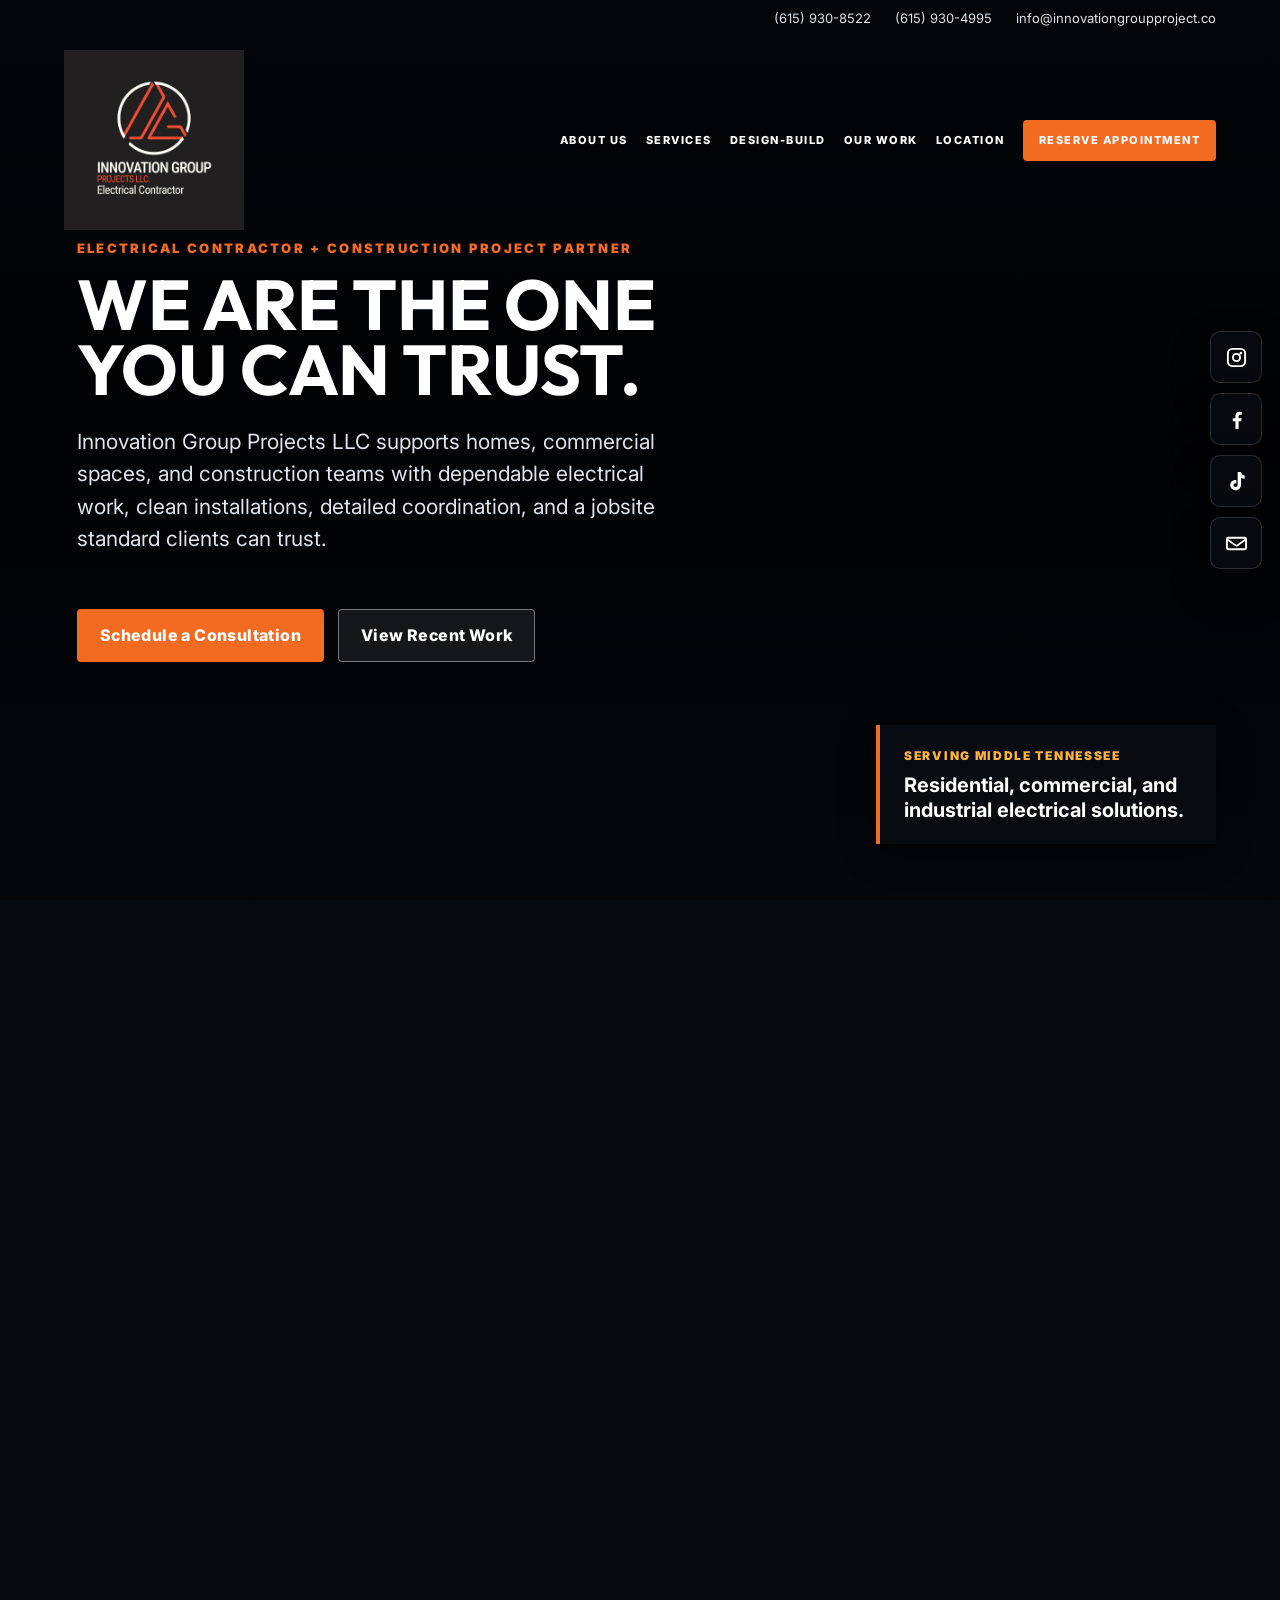
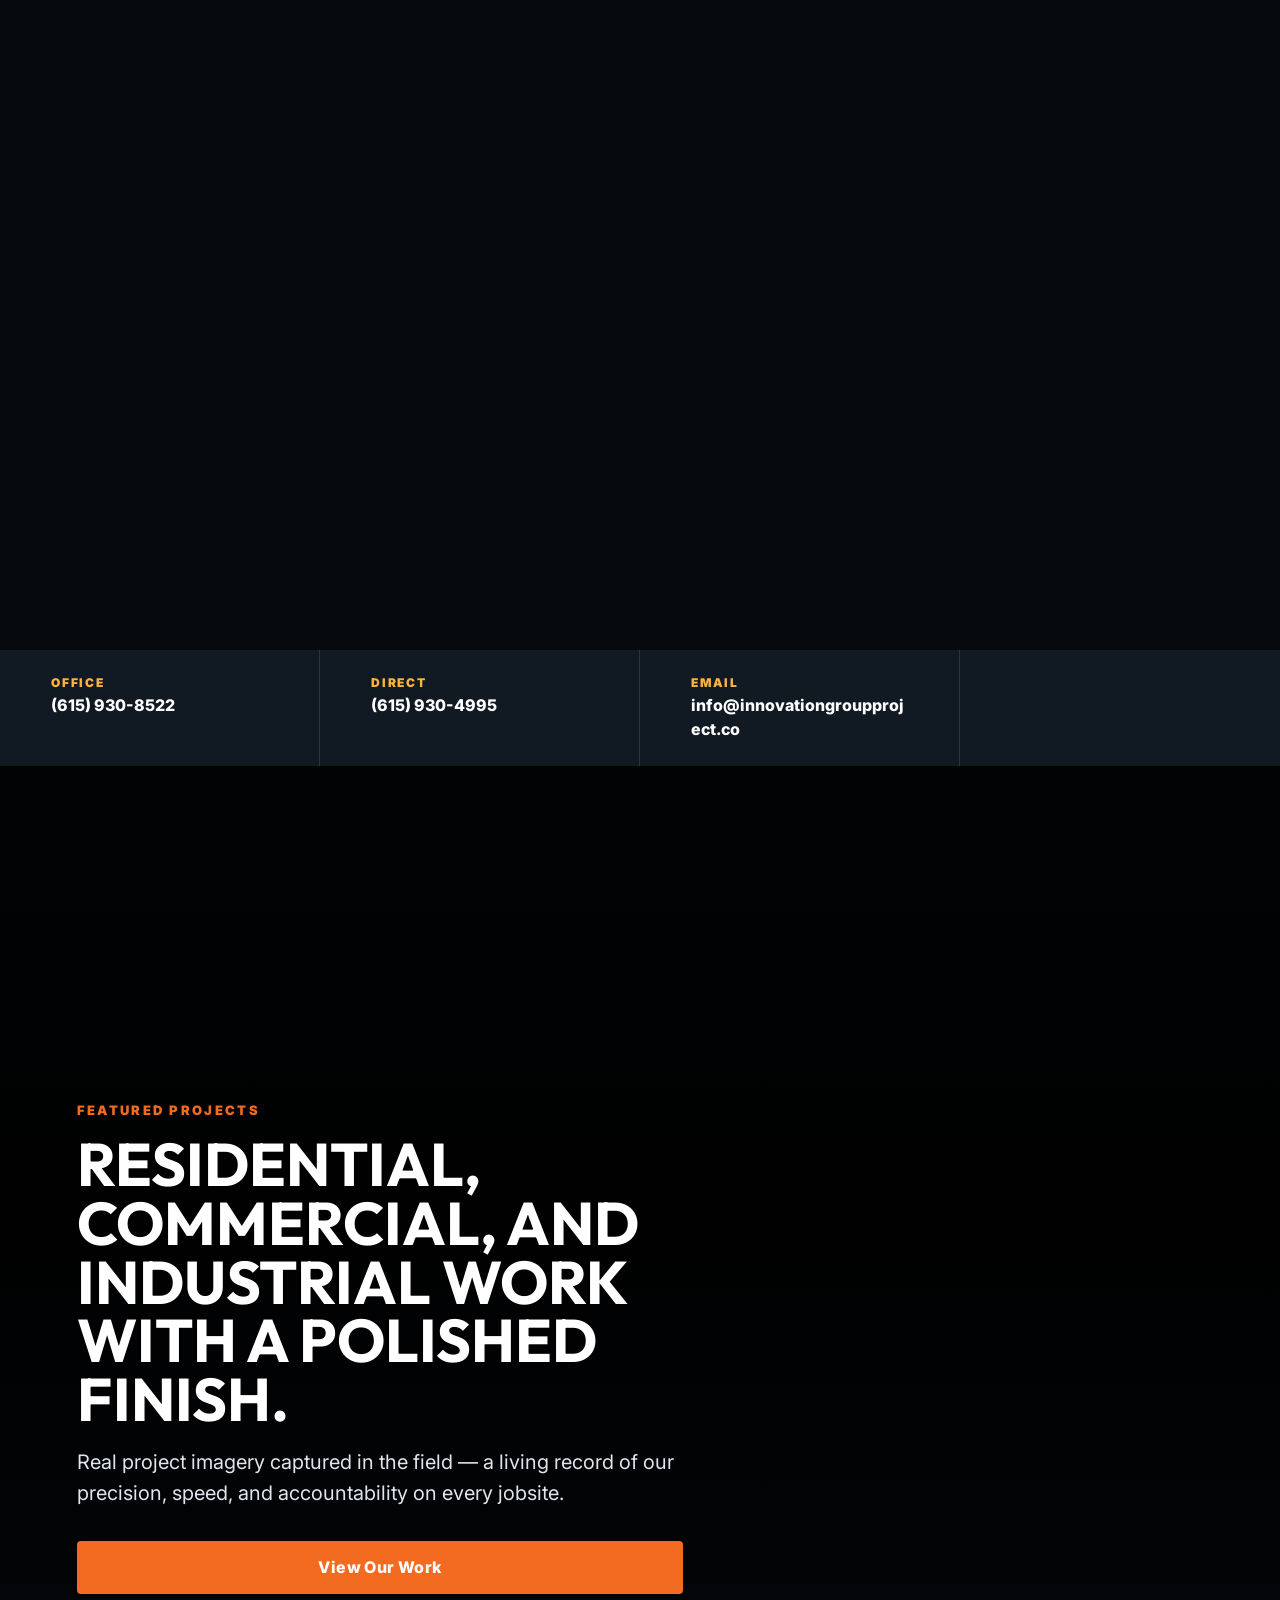
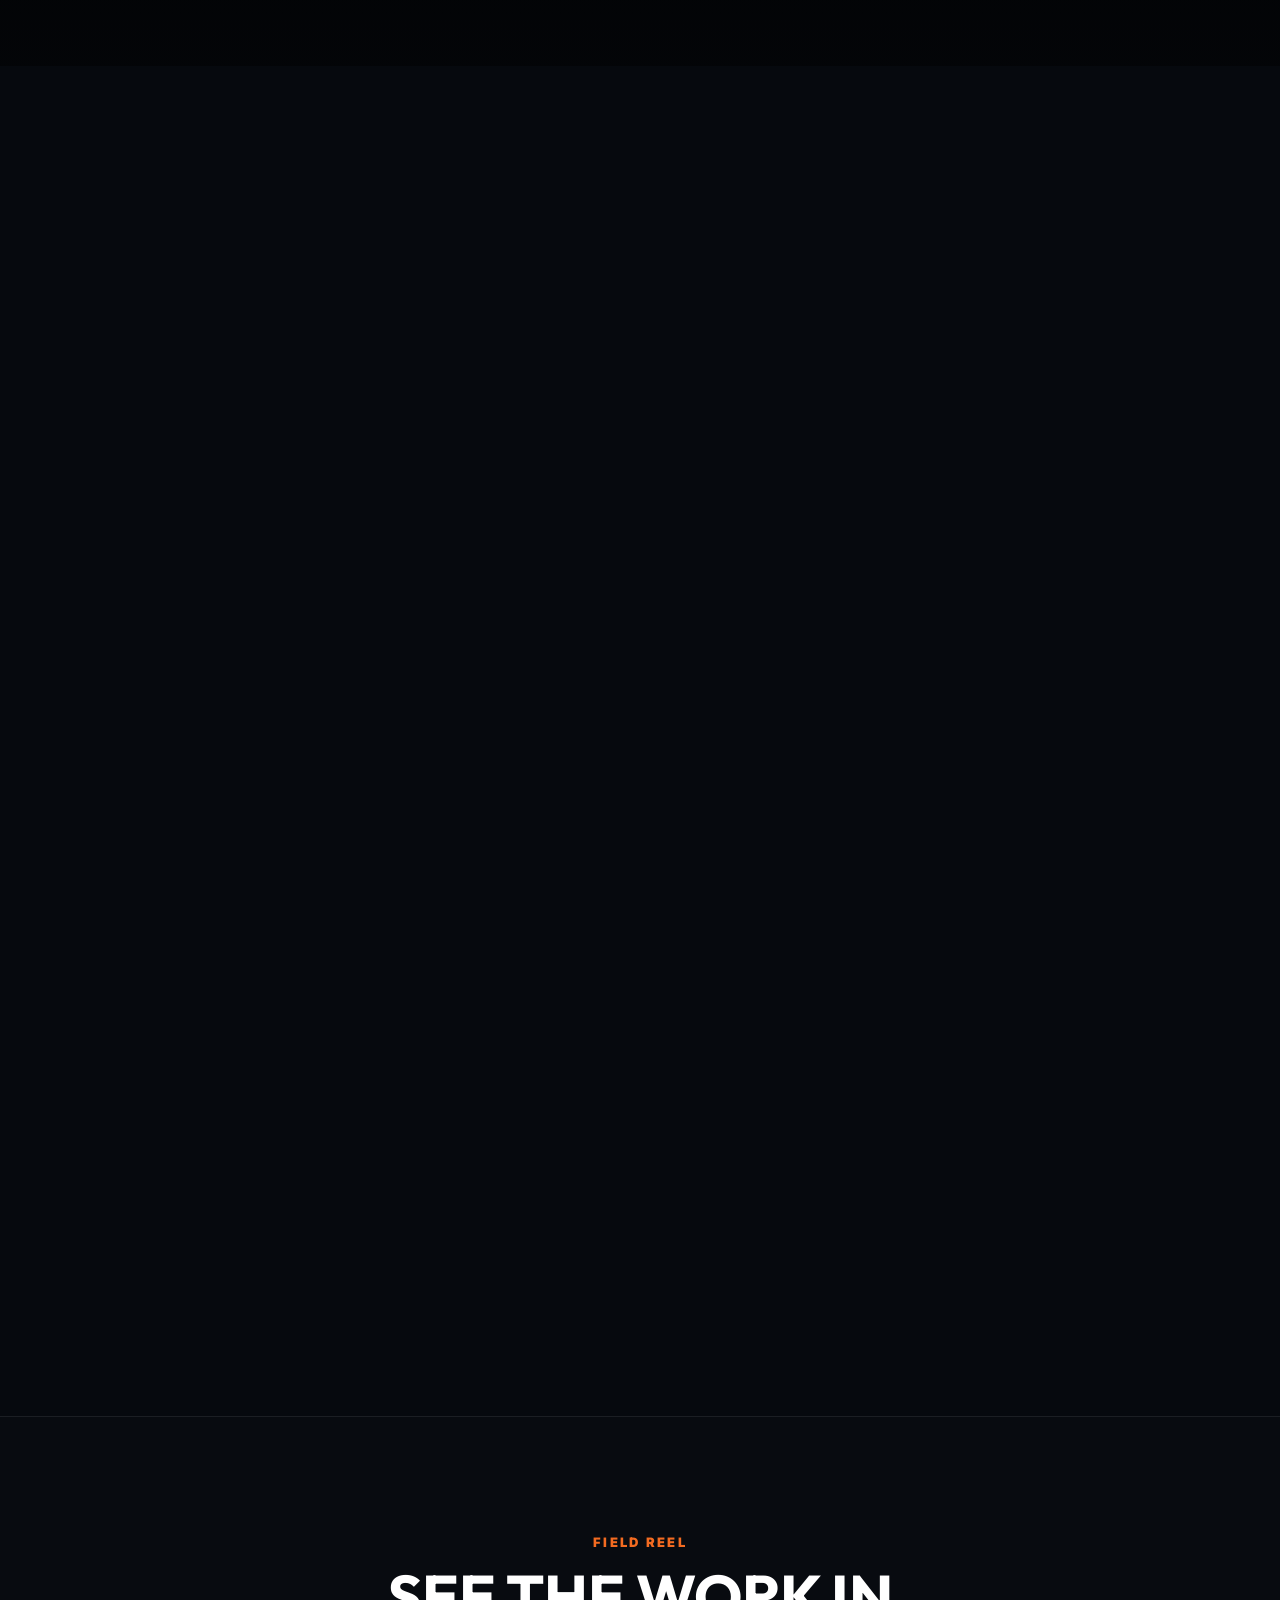
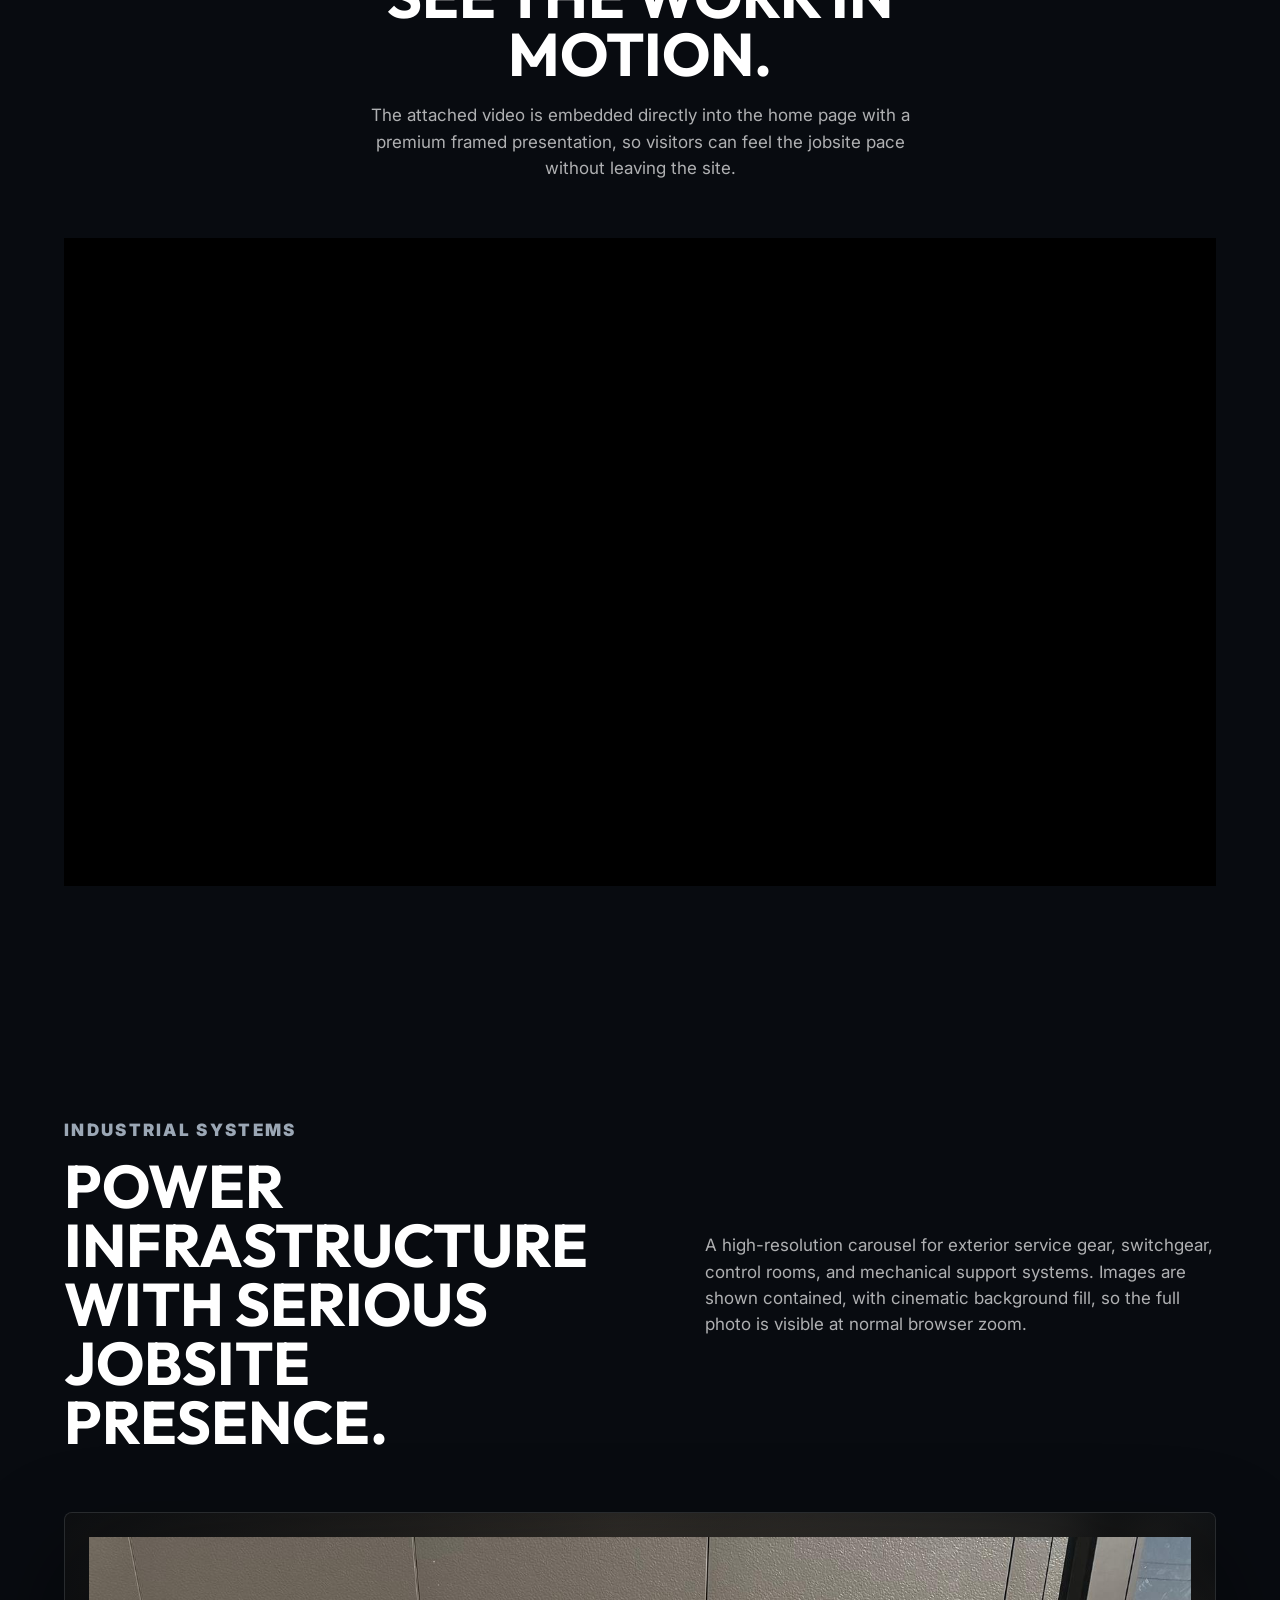
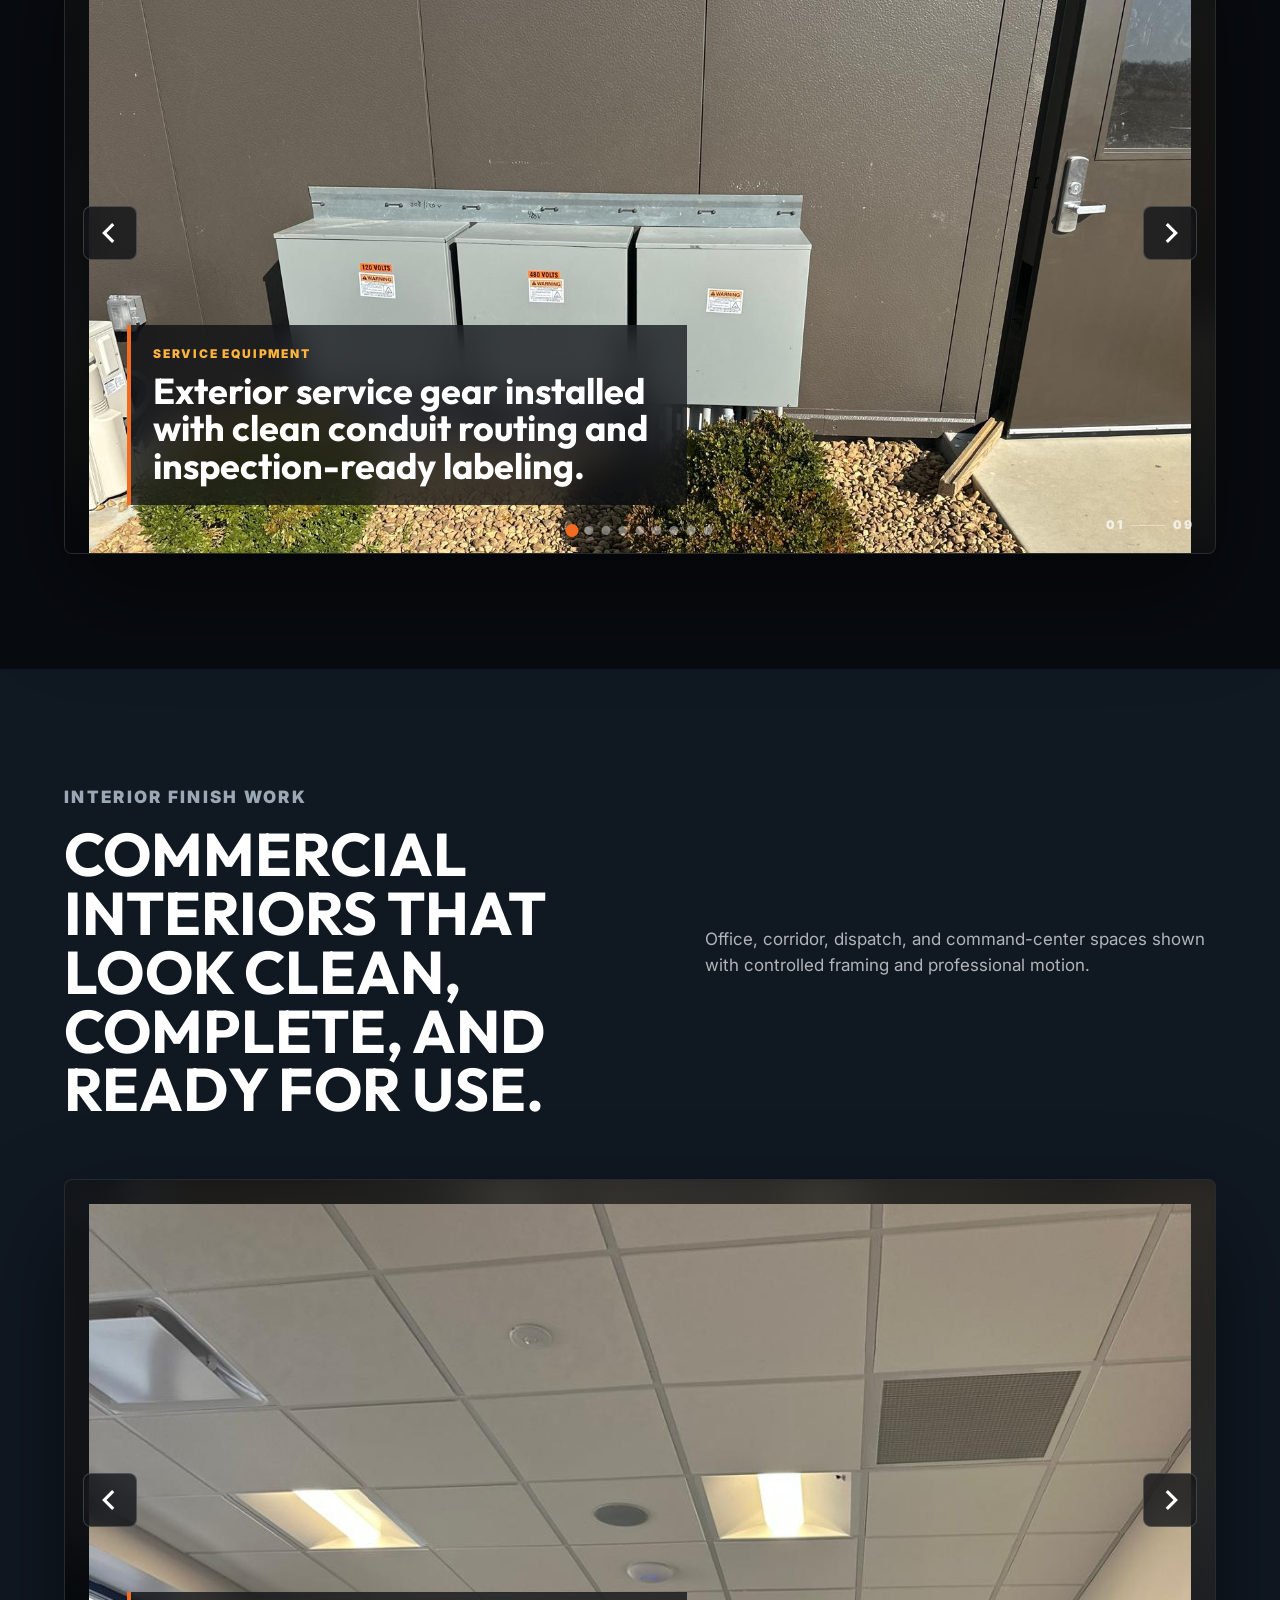
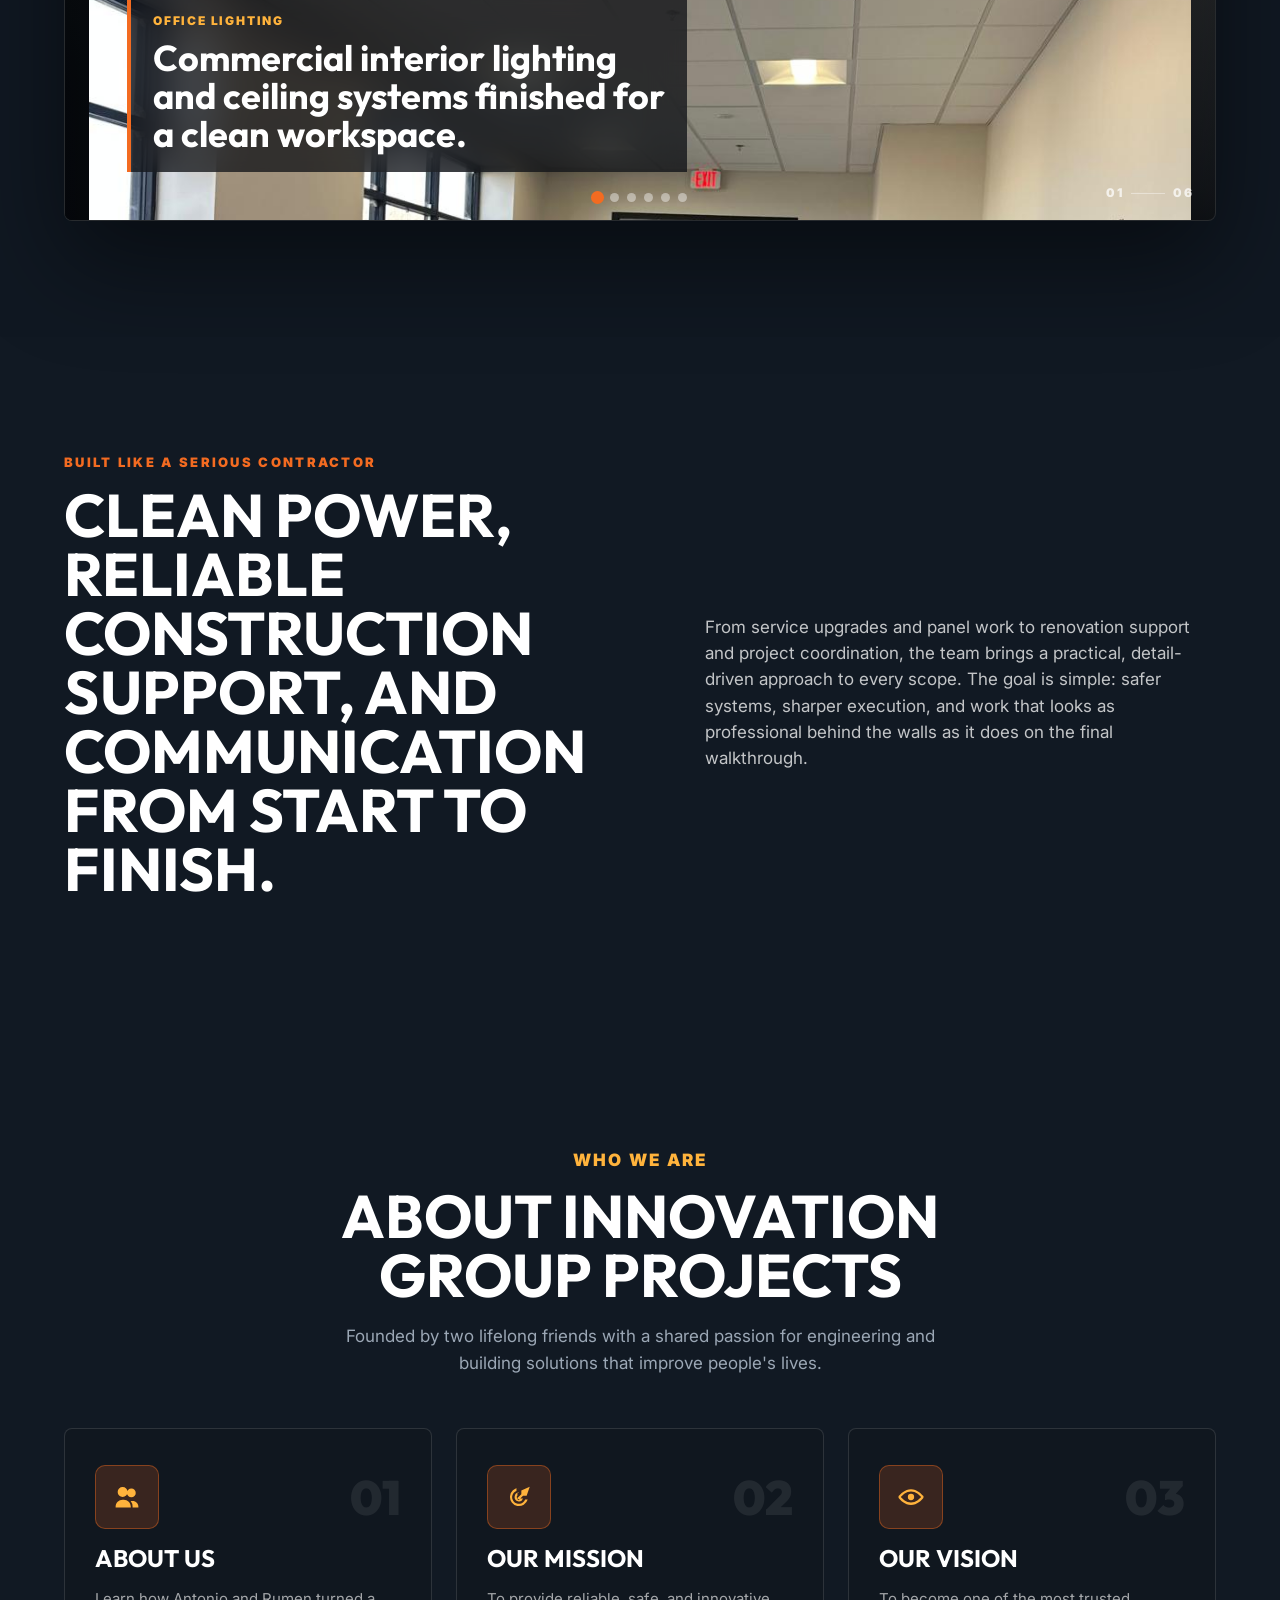
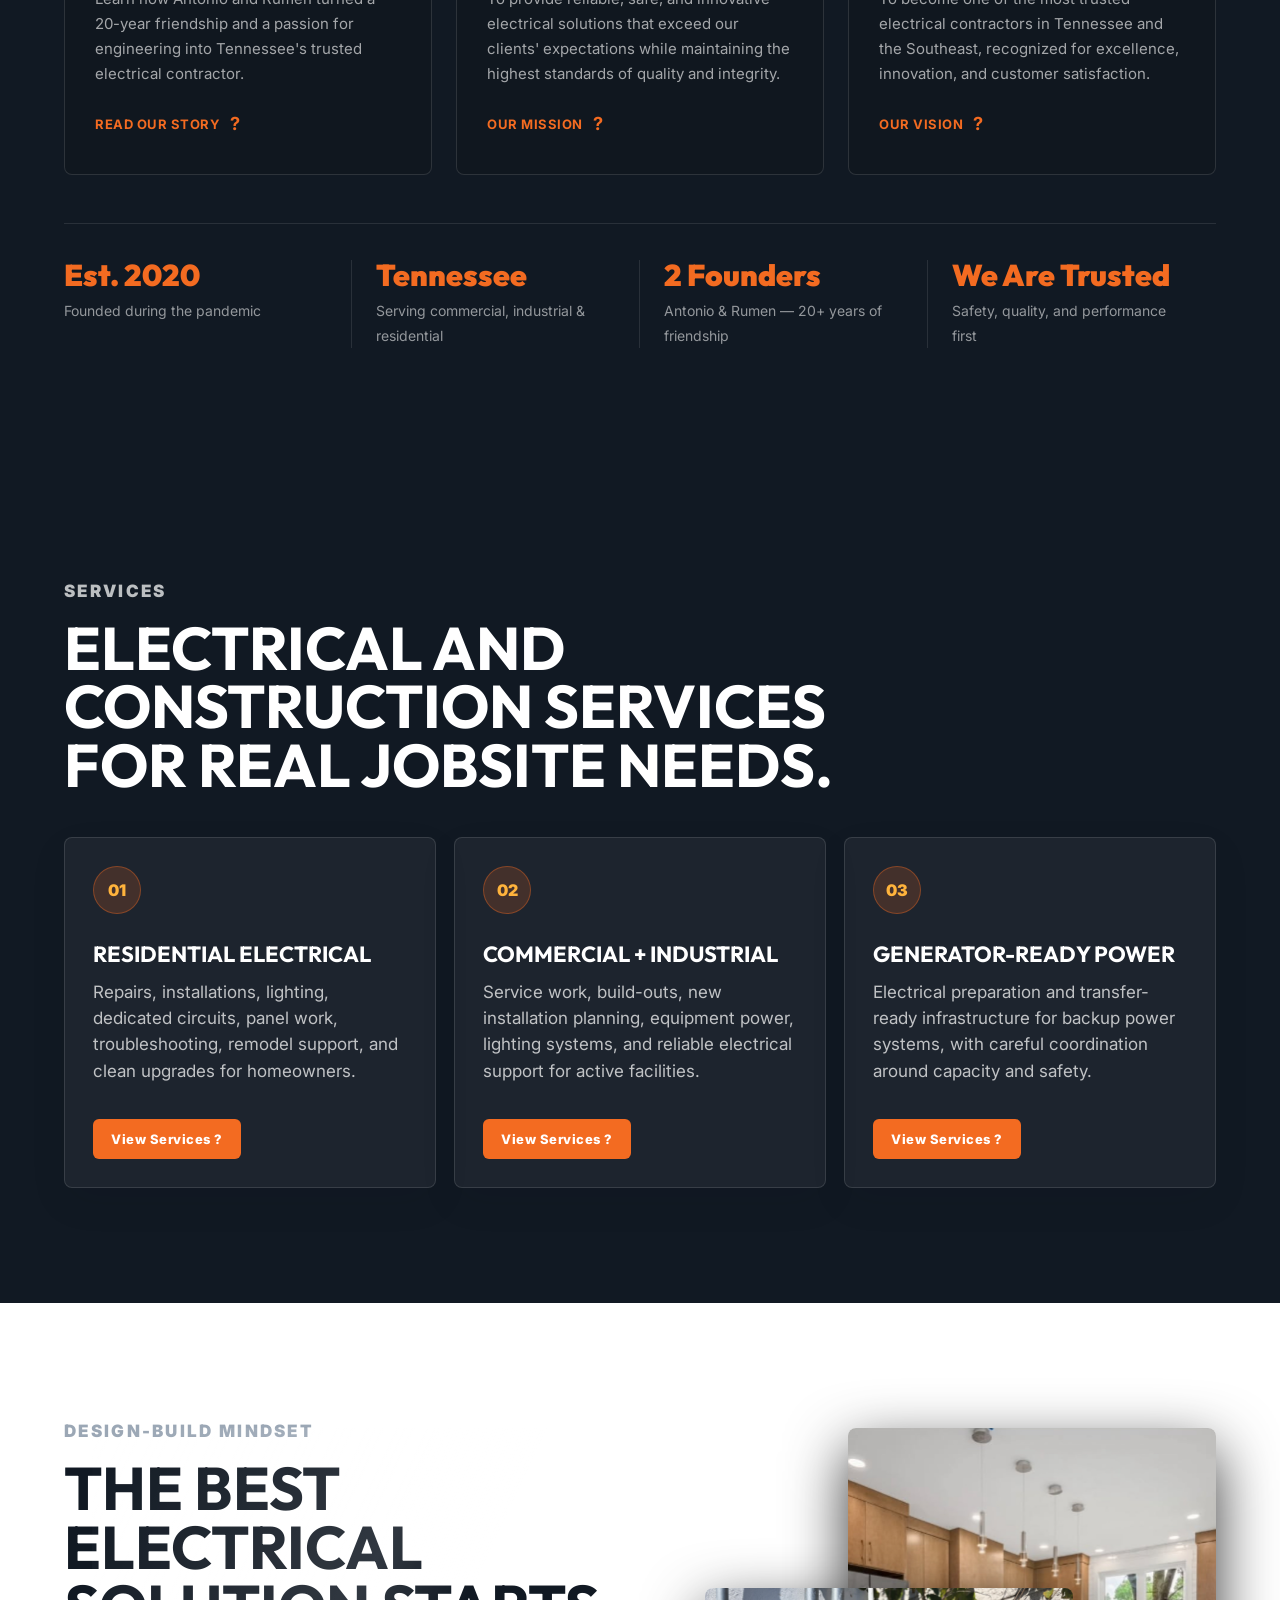
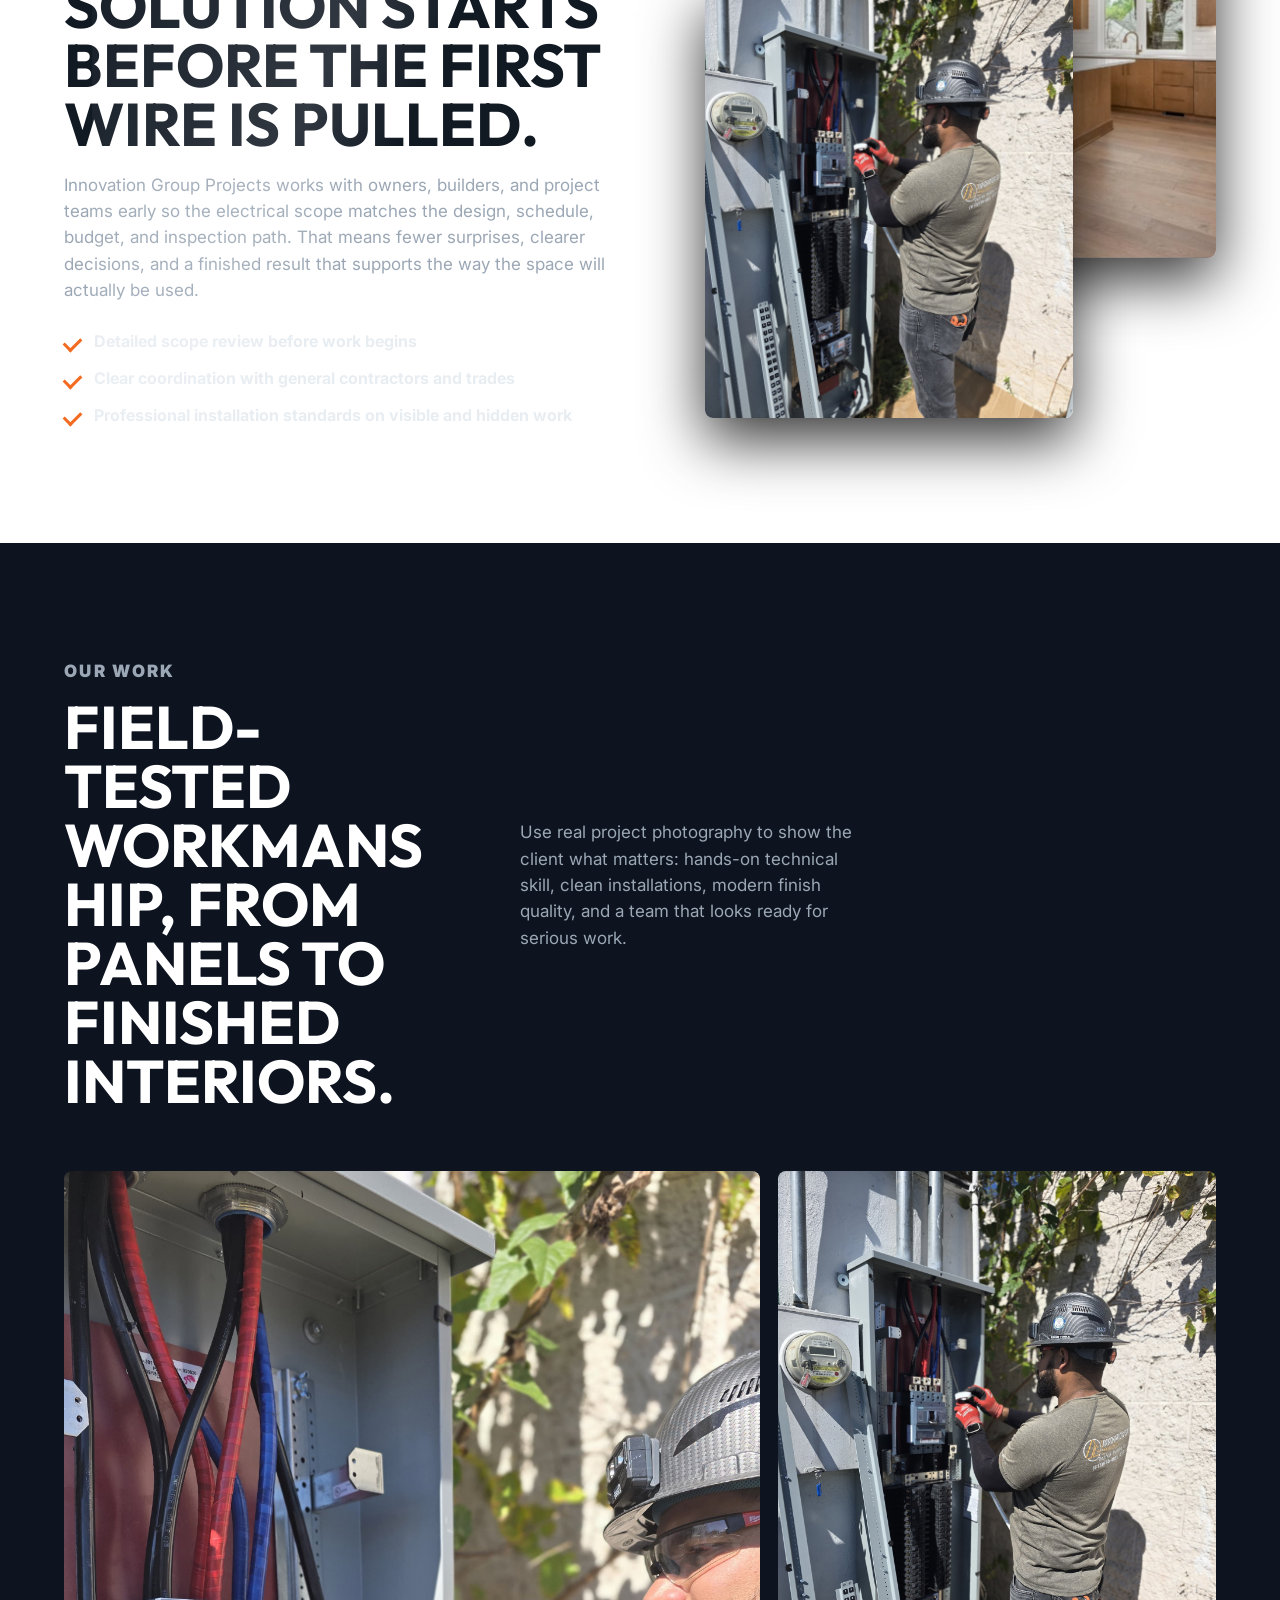
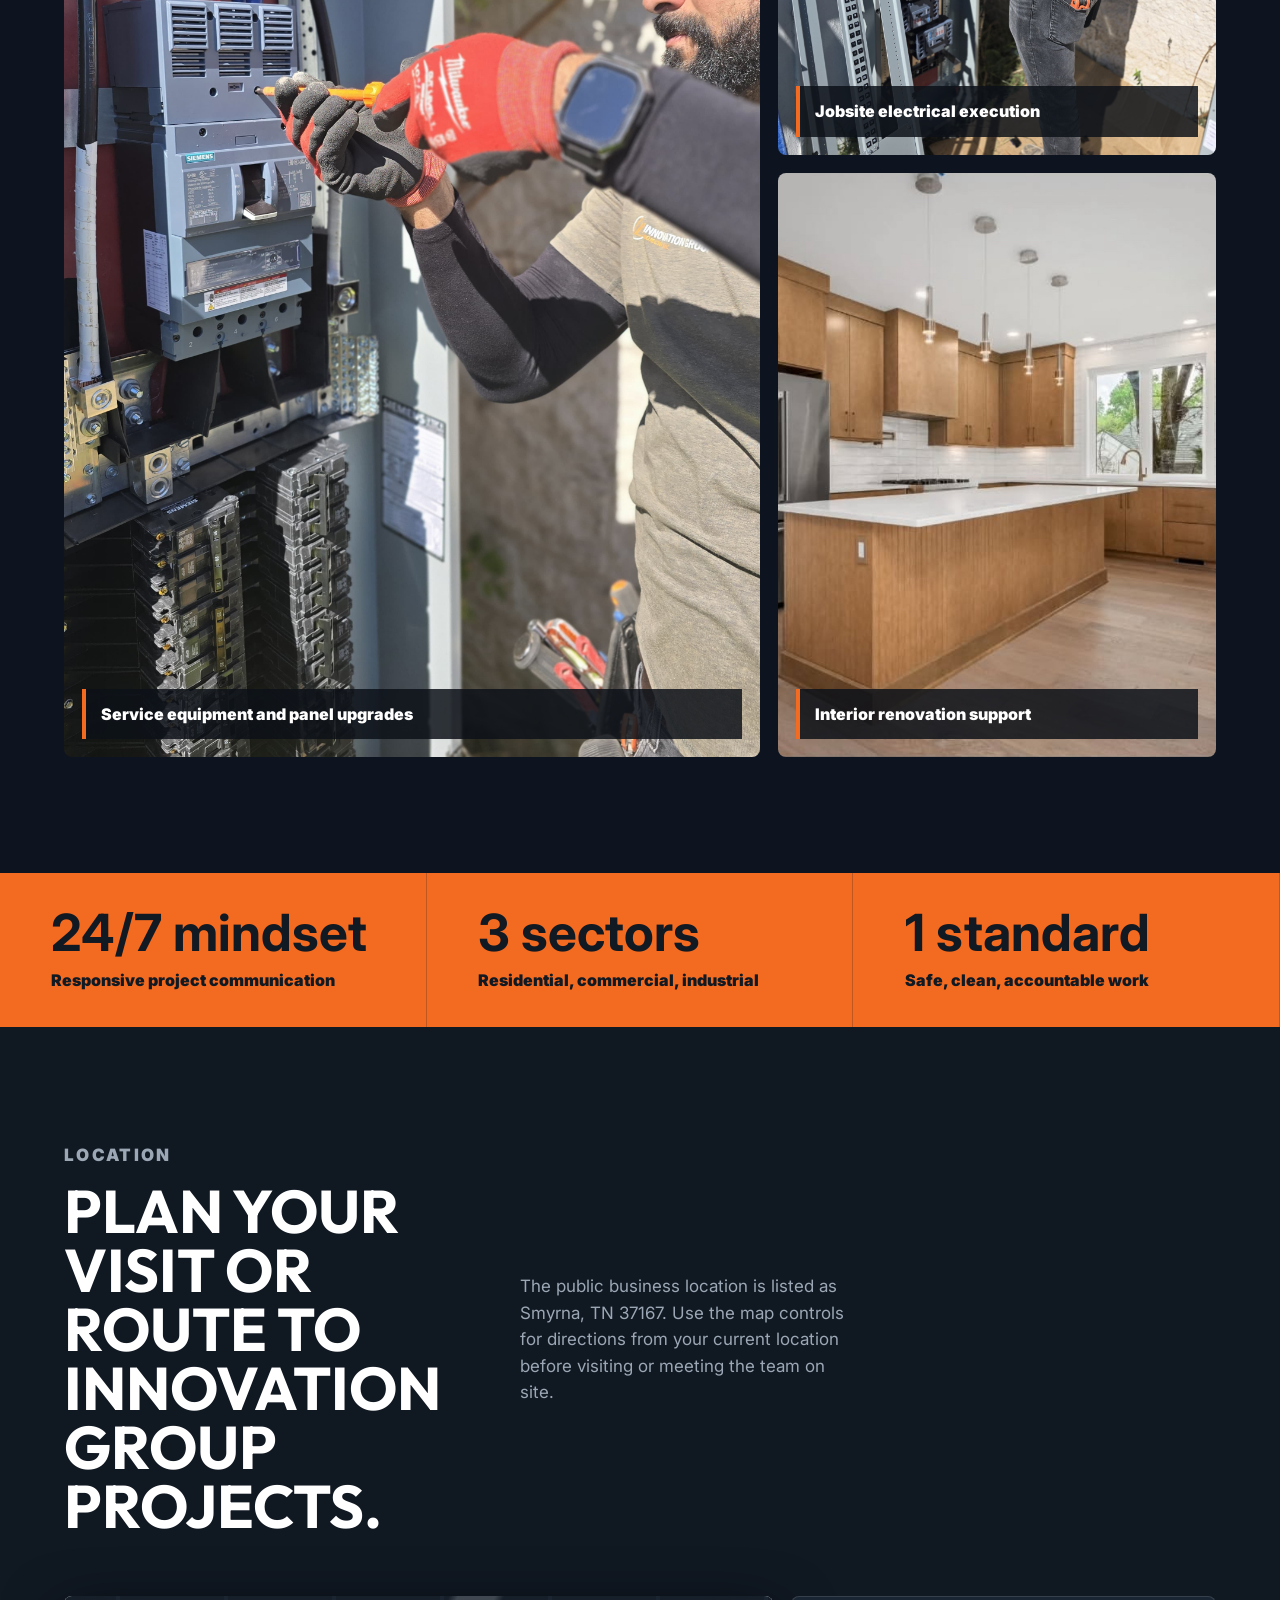
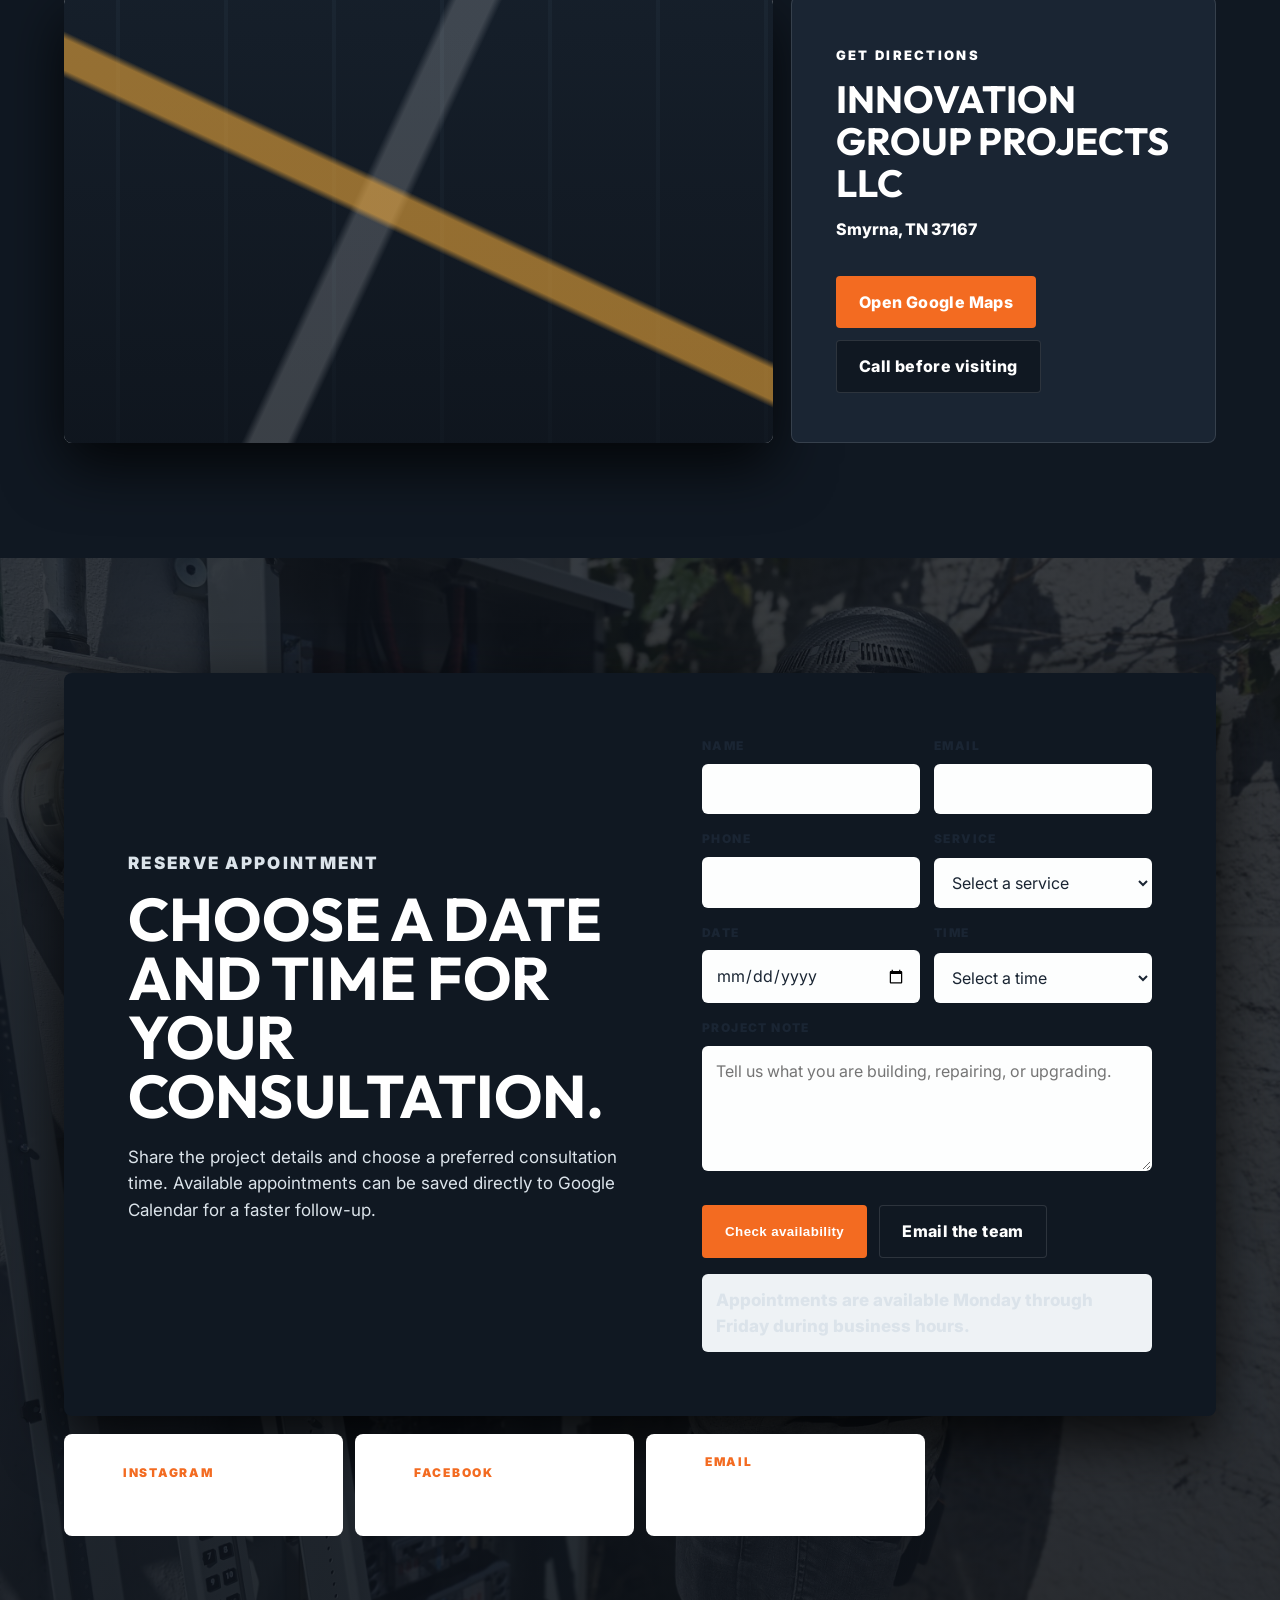
==== commit 24fe0602: "revert: restaurar el hero video para que se reproduzca automaticamente" ====
--- a/index.html
+++ b/index.html
@@ -61,33 +61,20 @@
     </header>
 
     <main>
-      <!-- SCROLL-VIDEO HERO: hero-video.mp4 -->
-      <div class="scroll-video-scene" id="home" data-scroll-video-scene="hero">
+      <!-- HERO: hero-video.mp4 — autoplay -->
+      <div class="scroll-video-scene" id="home">
         <div class="scroll-video-sticky">
           <video
             class="scroll-video-el"
-            data-scroll-video="hero"
             src="hero-video.mp4"
+            autoplay
+            loop
             muted
             playsinline
             preload="auto"
             aria-hidden="true"
           ></video>
           <div class="scroll-video-overlay"></div>
-          <!-- Progress bar -->
-          <div class="scroll-video-progress">
-            <div class="scroll-video-progress-bar"></div>
-          </div>
-          <!-- Scroll hint -->
-          <div class="scroll-video-hint" data-scroll-hint="hero">
-            <span class="scroll-hint-label">Scroll to explore</span>
-            <span class="scroll-hint-arrow">
-              <svg width="20" height="28" viewBox="0 0 20 28" fill="none" xmlns="http://www.w3.org/2000/svg">
-                <rect x="1" y="1" width="18" height="26" rx="9" stroke="white" stroke-width="1.5" stroke-opacity="0.6"/>
-                <circle class="scroll-hint-dot" cx="10" cy="8" r="3" fill="white" fill-opacity="0.85"/>
-              </svg>
-            </span>
-          </div>
           <div class="hero-content scroll-video-content">
             <p class="eyebrow">Electrical contractor + construction project partner</p>
             <h1>WE ARE THE ONE YOU CAN TRUST.</h1>
--- a/styles.css
+++ b/styles.css
@@ -2909,7 +2909,7 @@
    The sticky inner stays fixed in the viewport while scrolling */
 .scroll-video-scene {
   position: relative;
-  height: 350vh;          /* scroll travel distance */
+  height: 250vh;          /* scroll travel distance — ajustado para velocidad amigable */
 }
 
 /* Sticky viewport – fills the full window height */
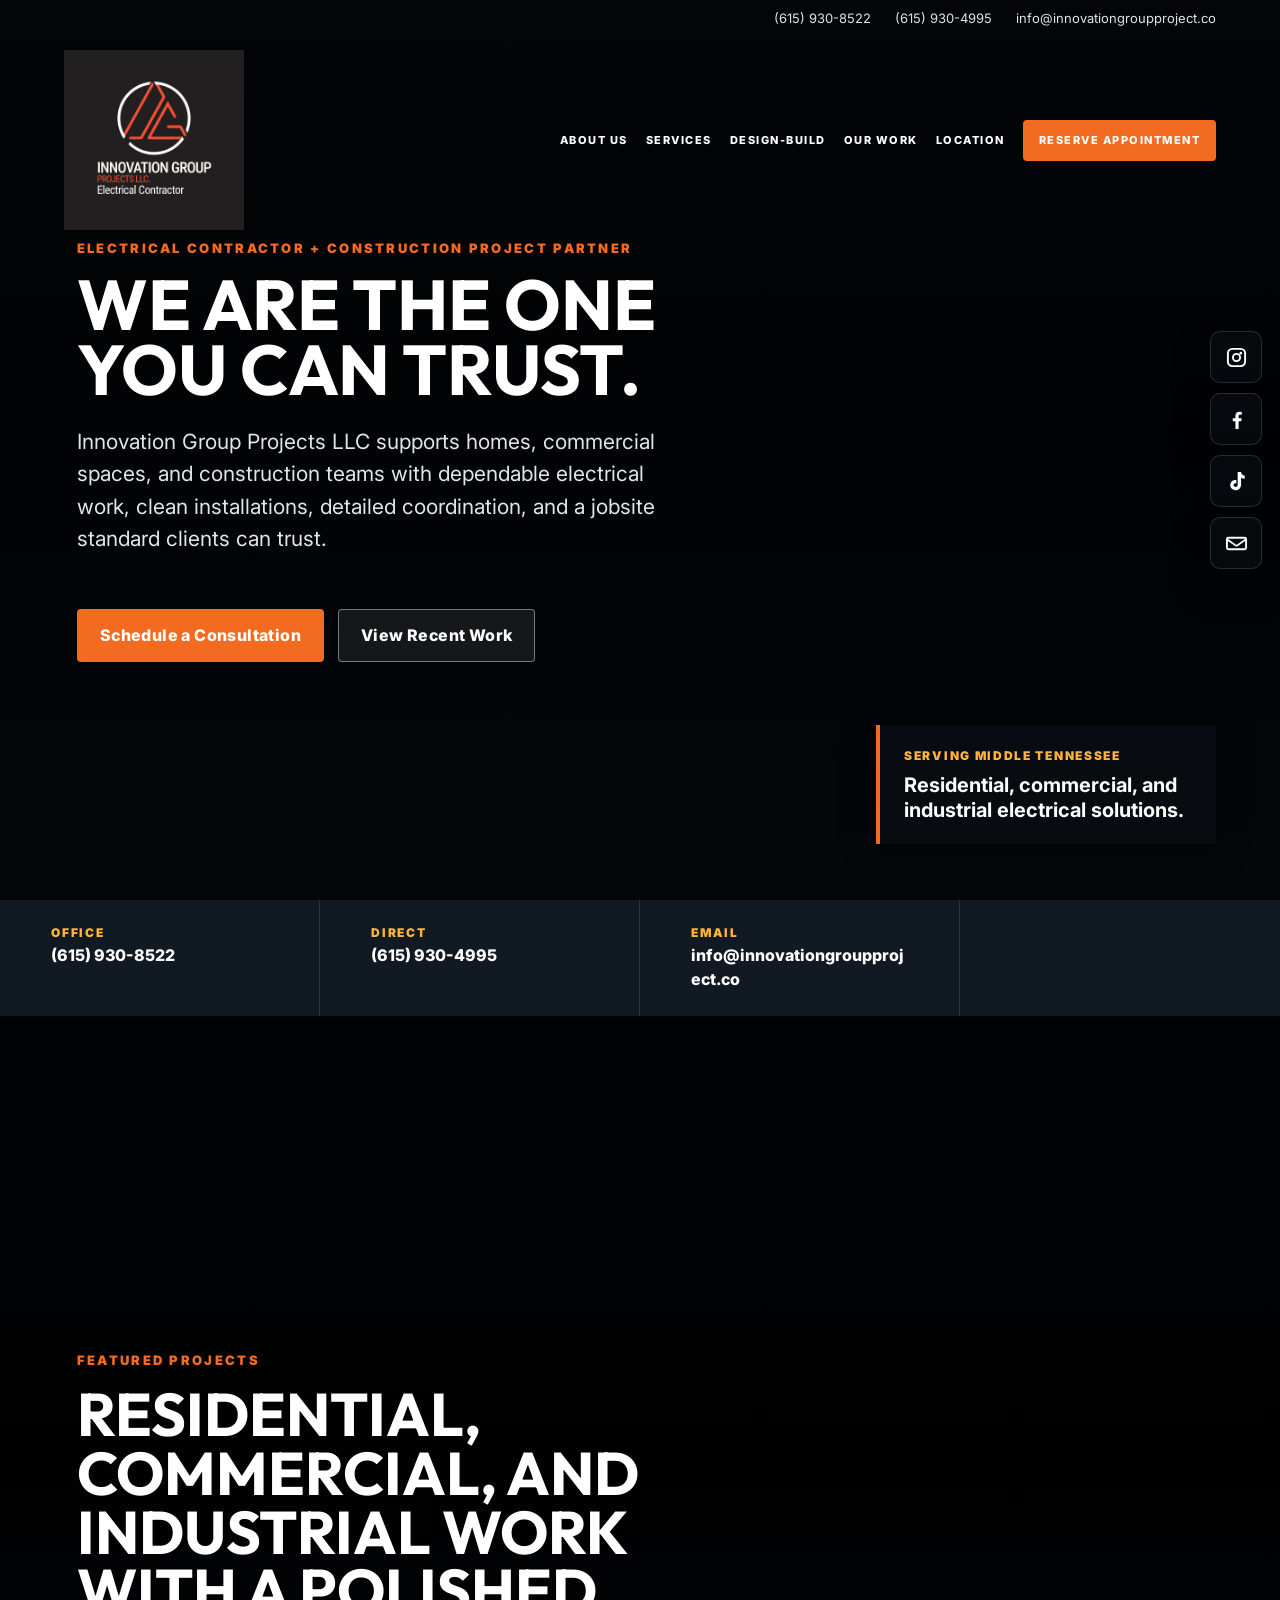
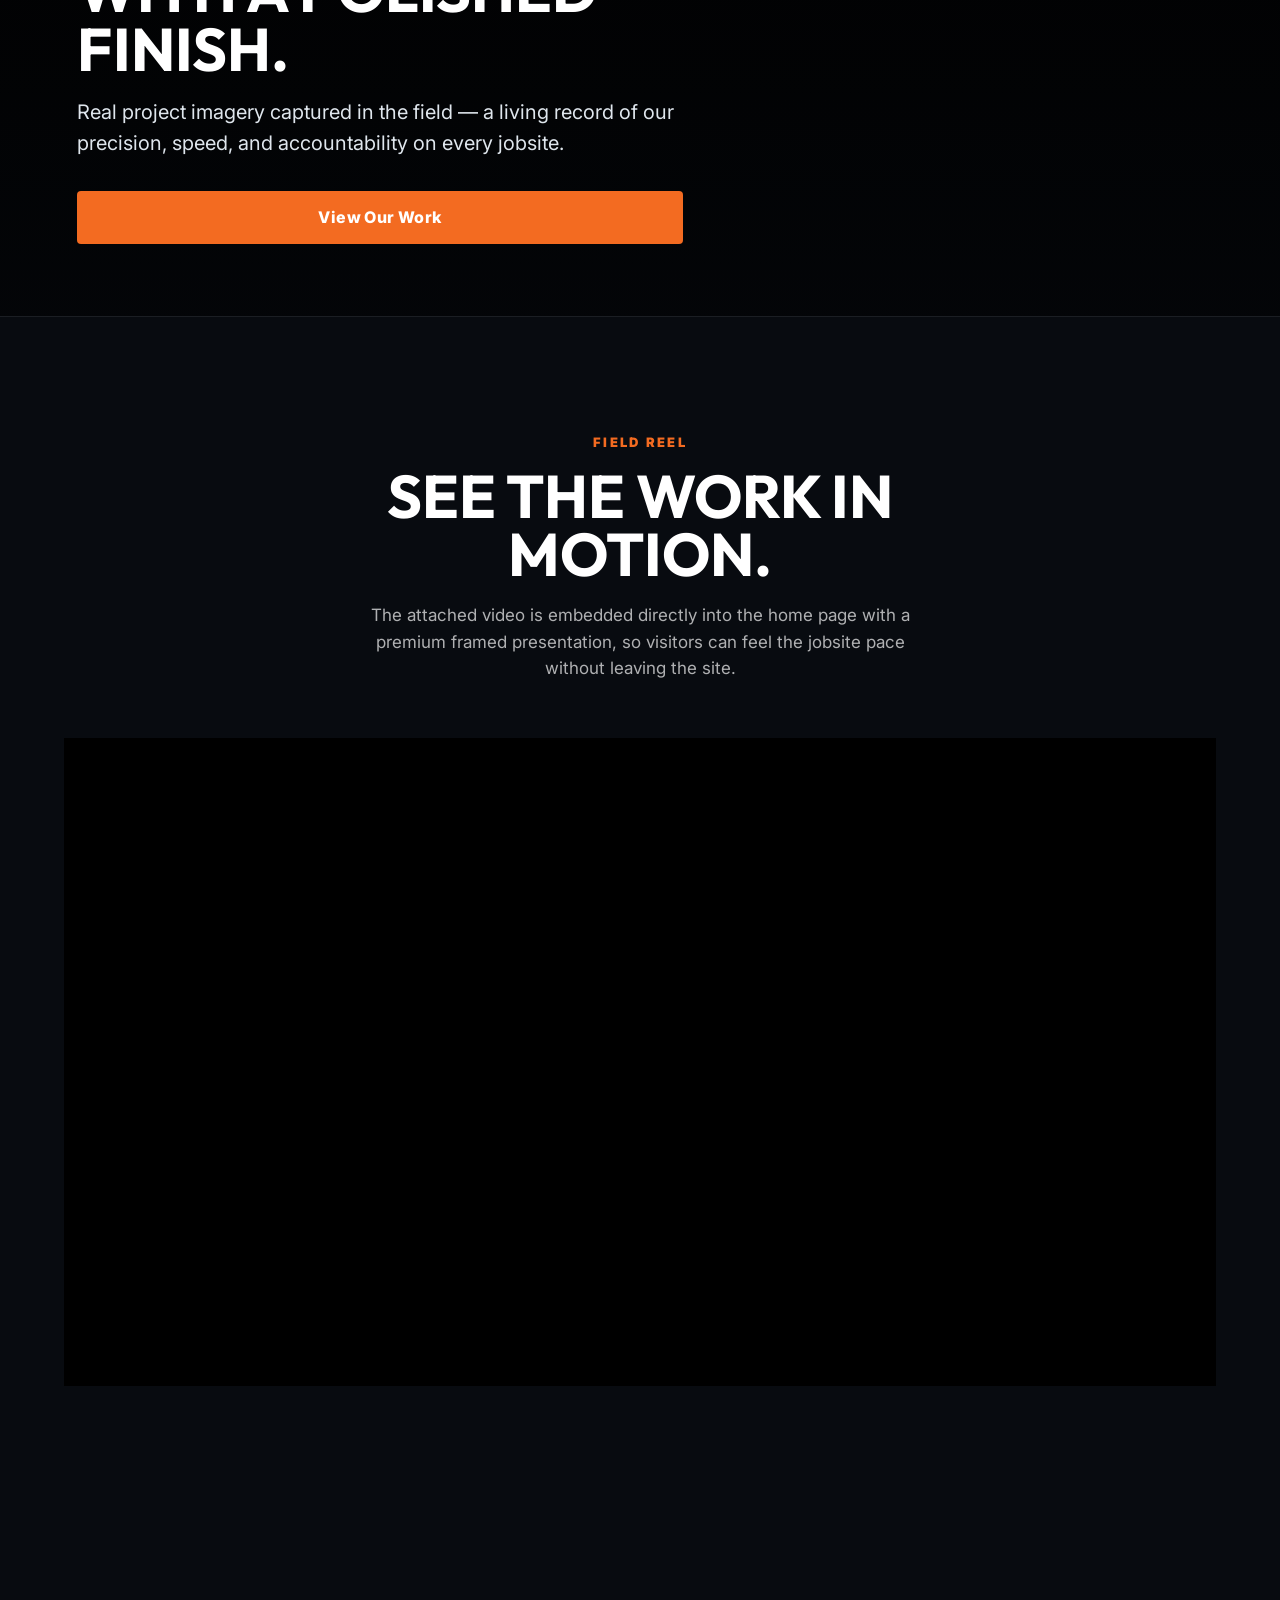
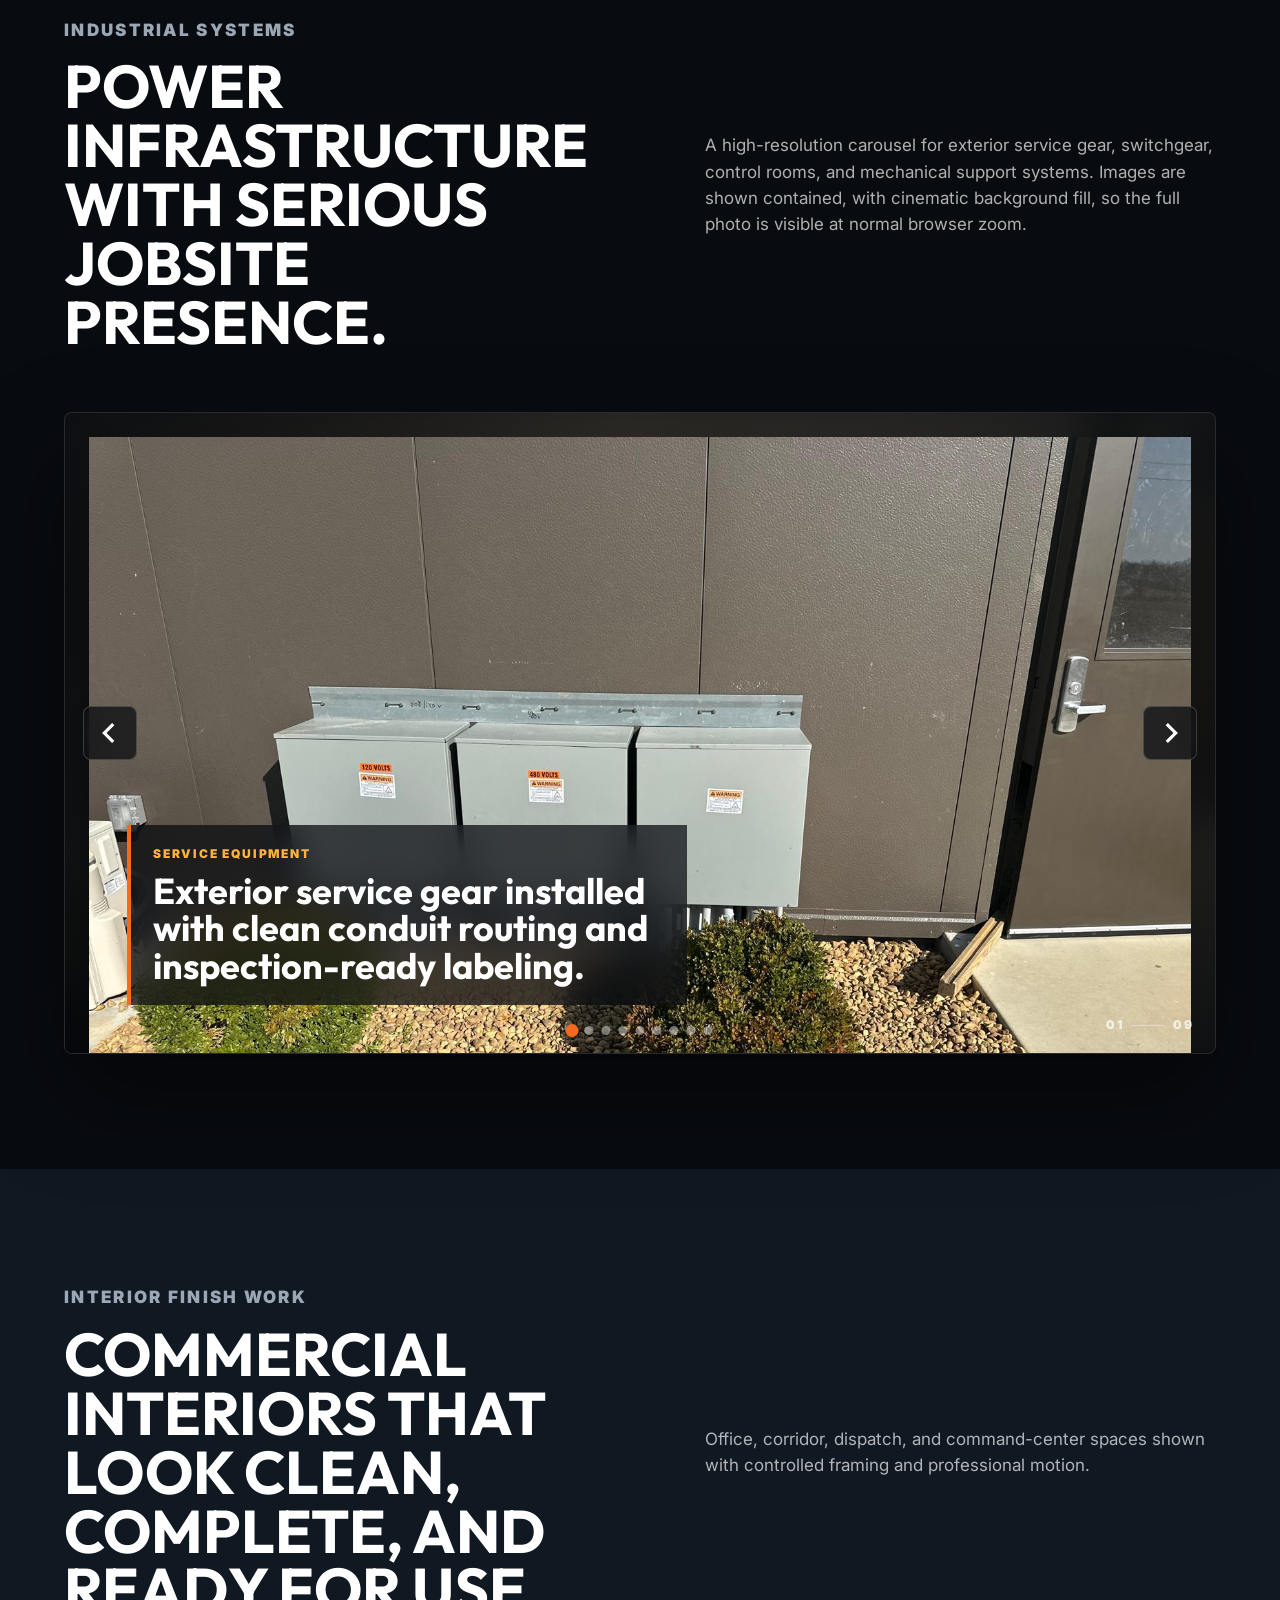
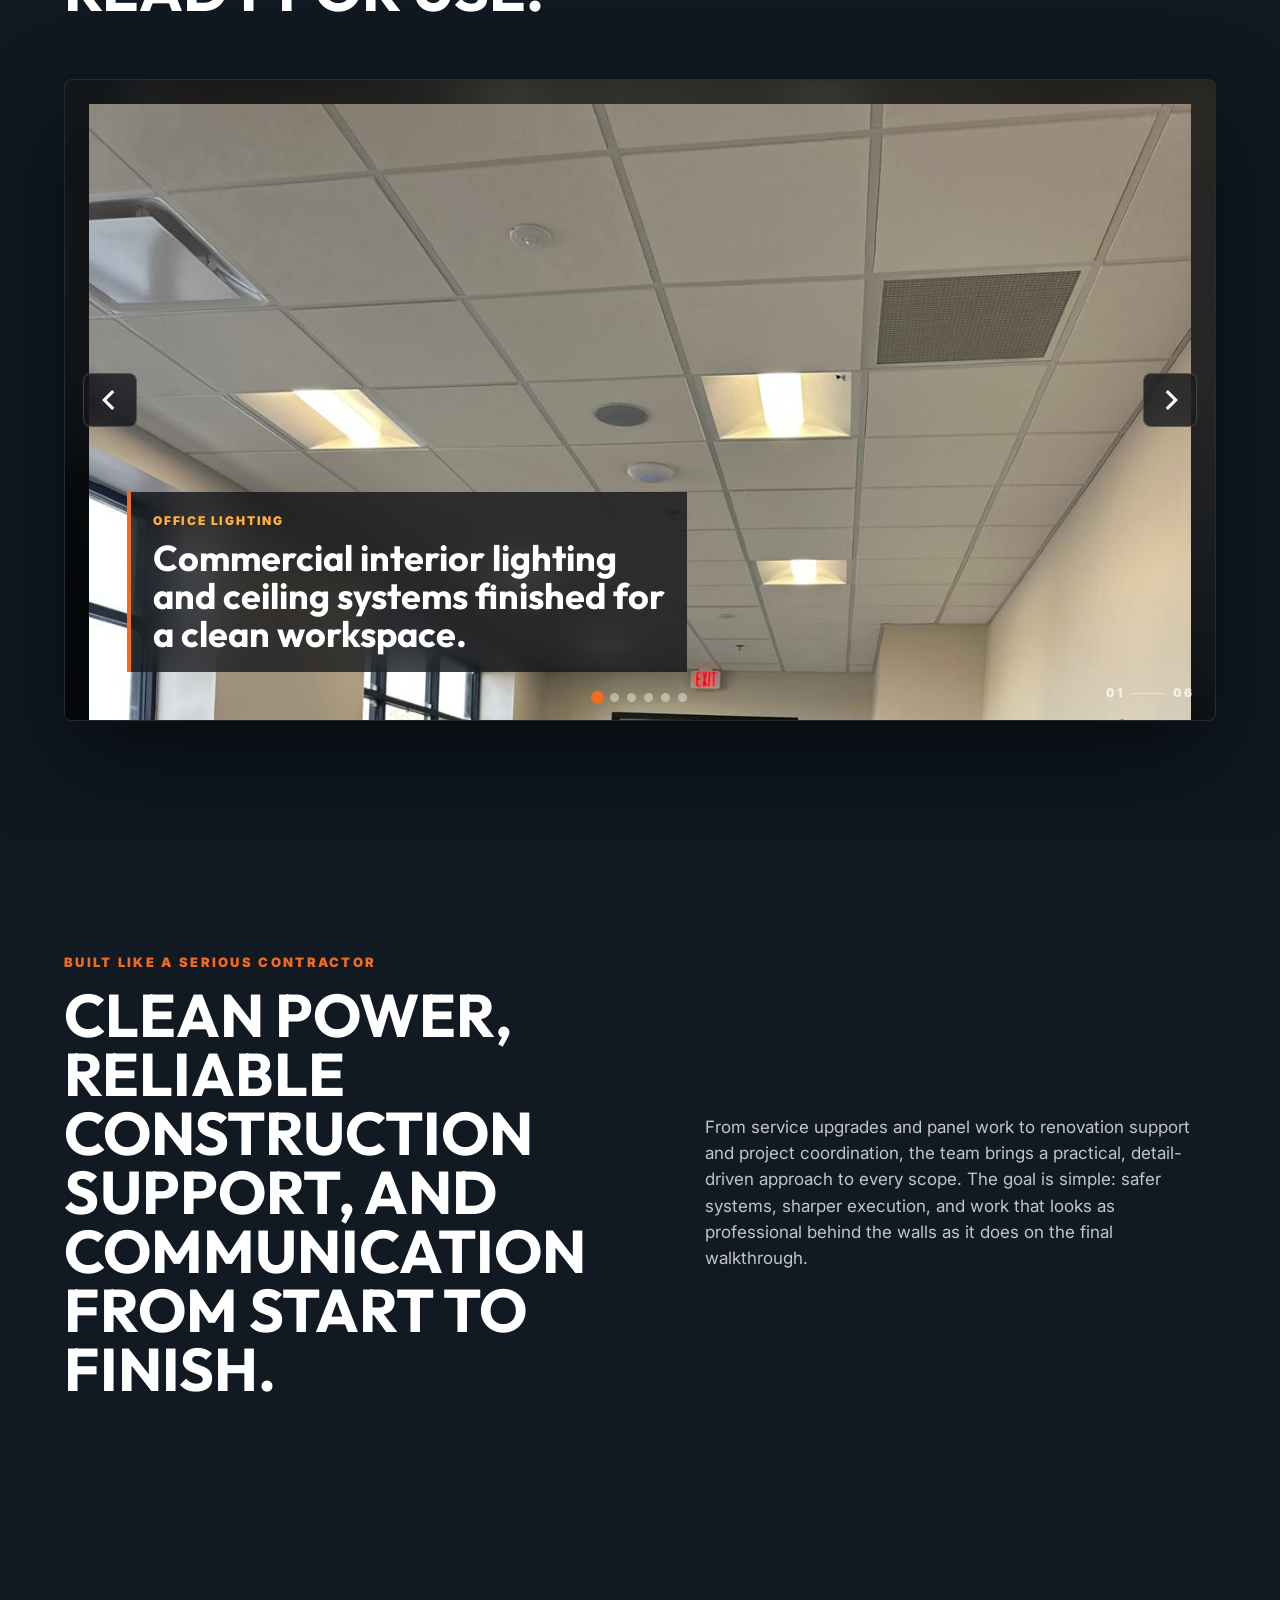
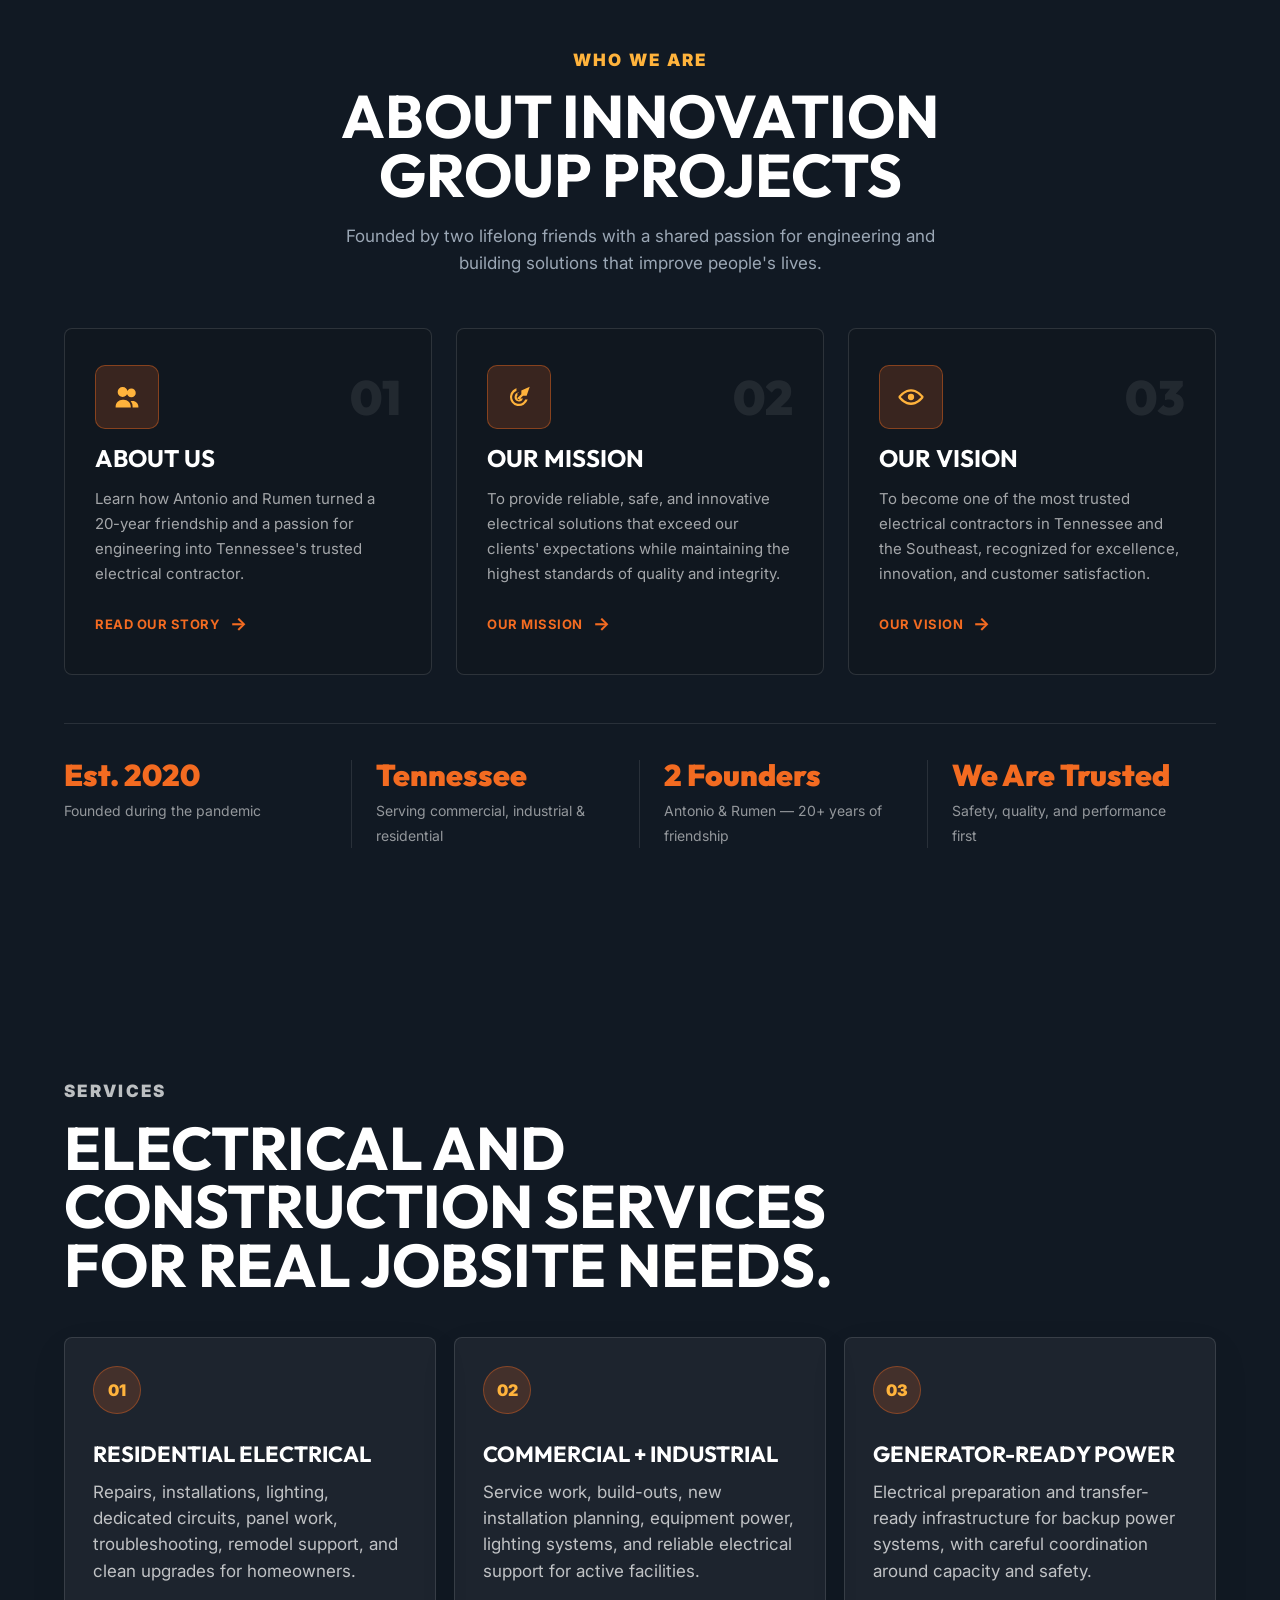
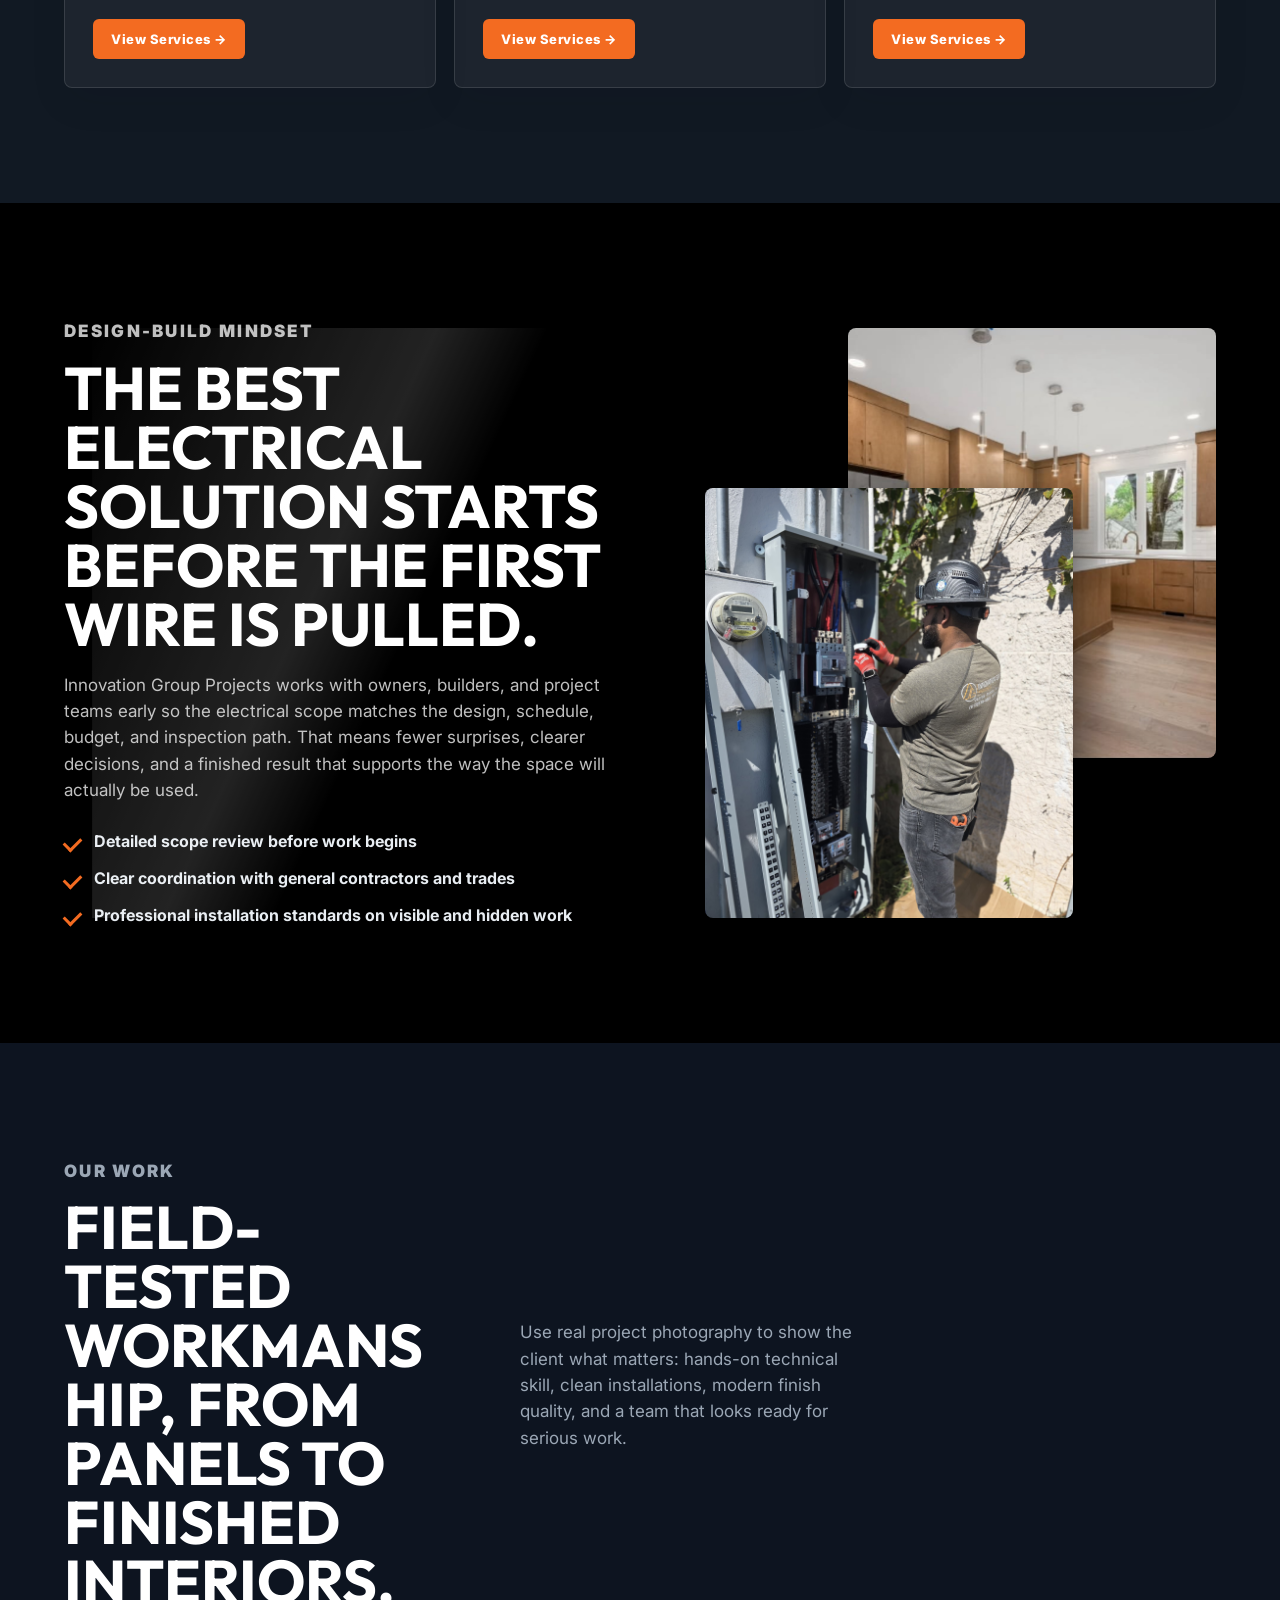
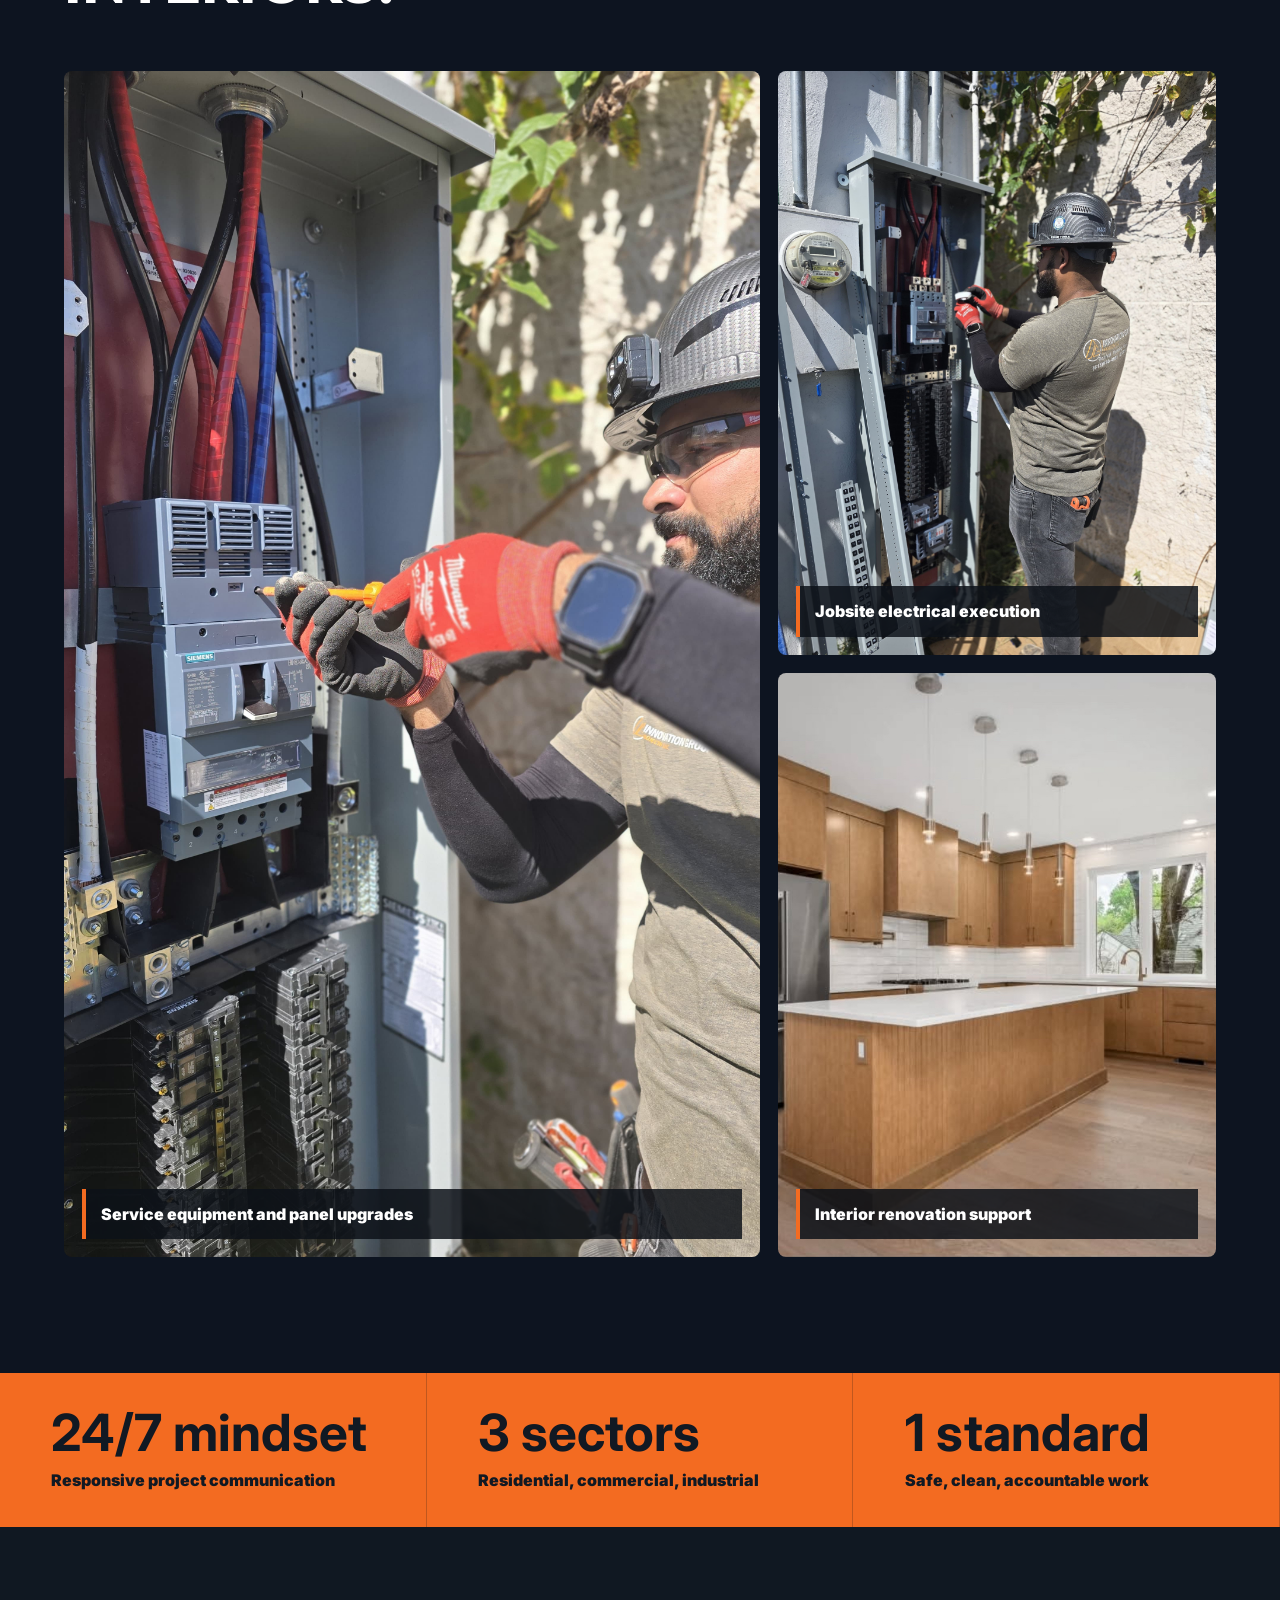
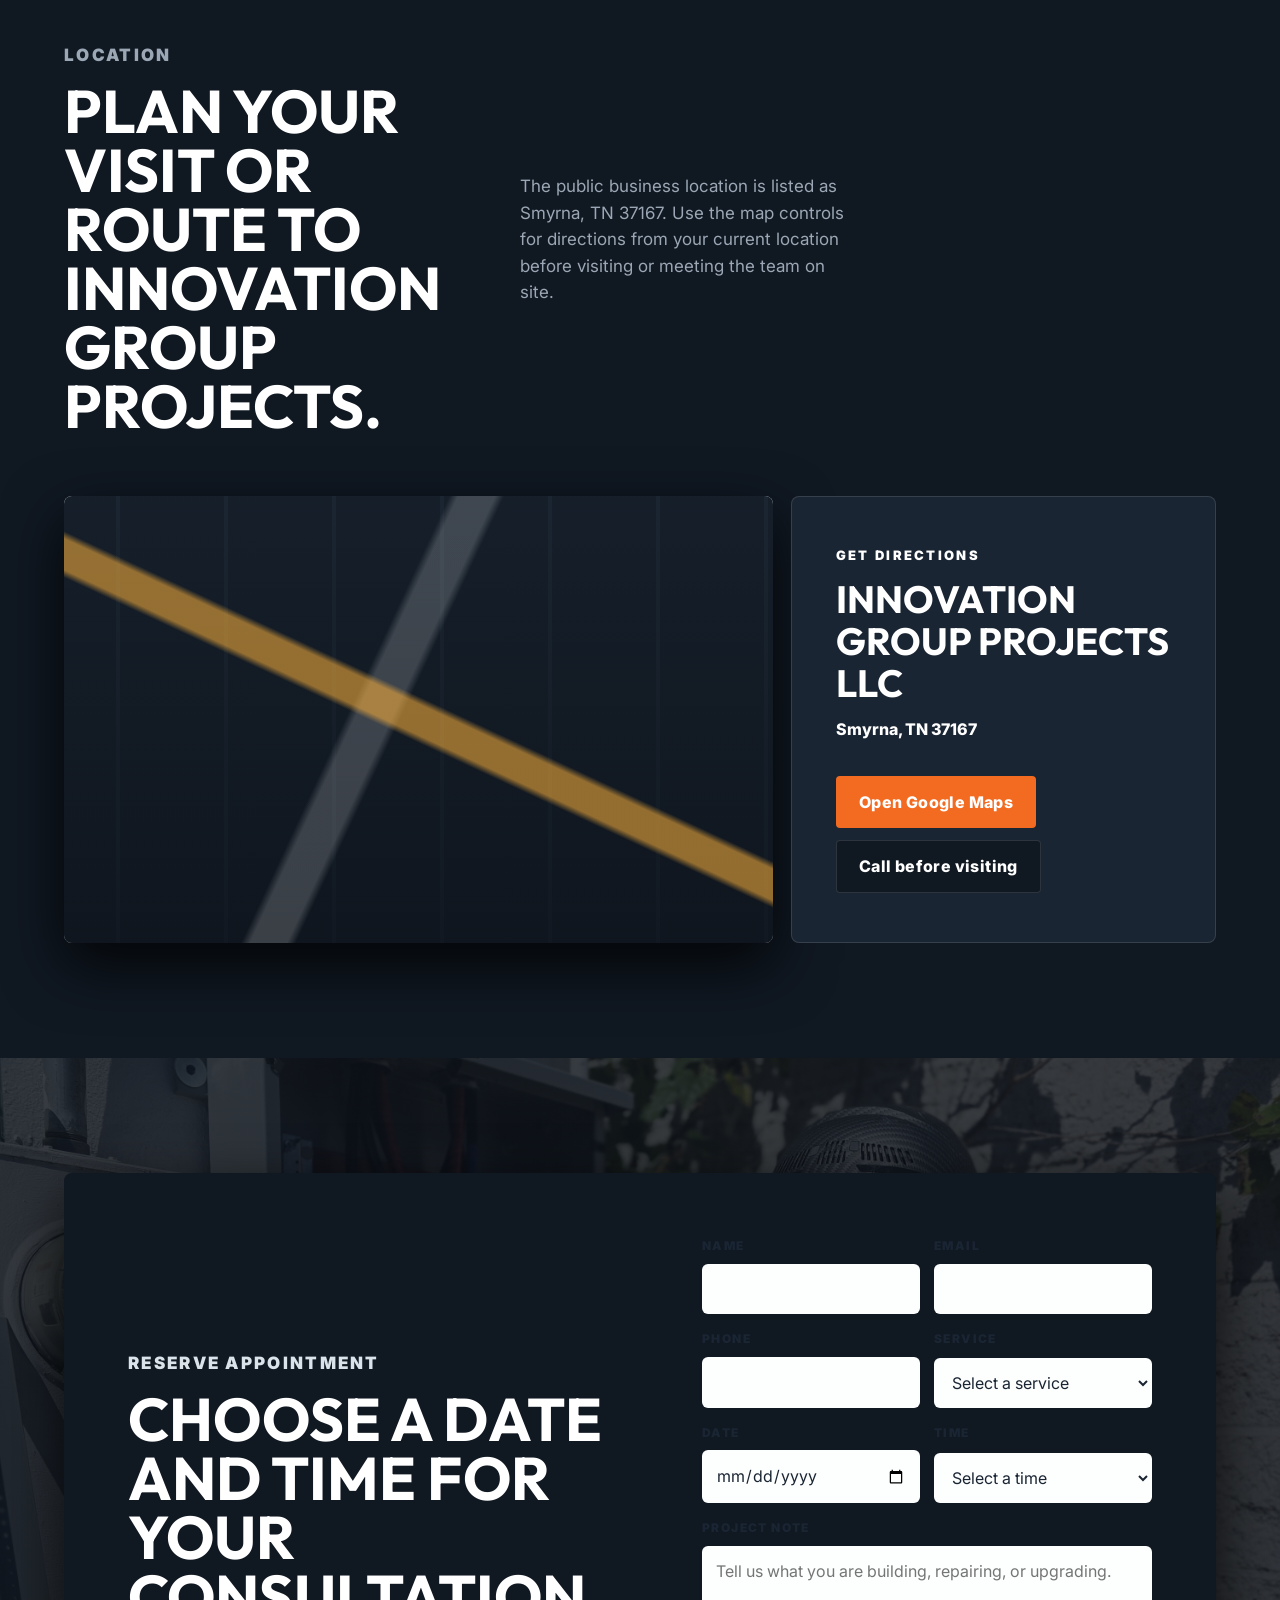
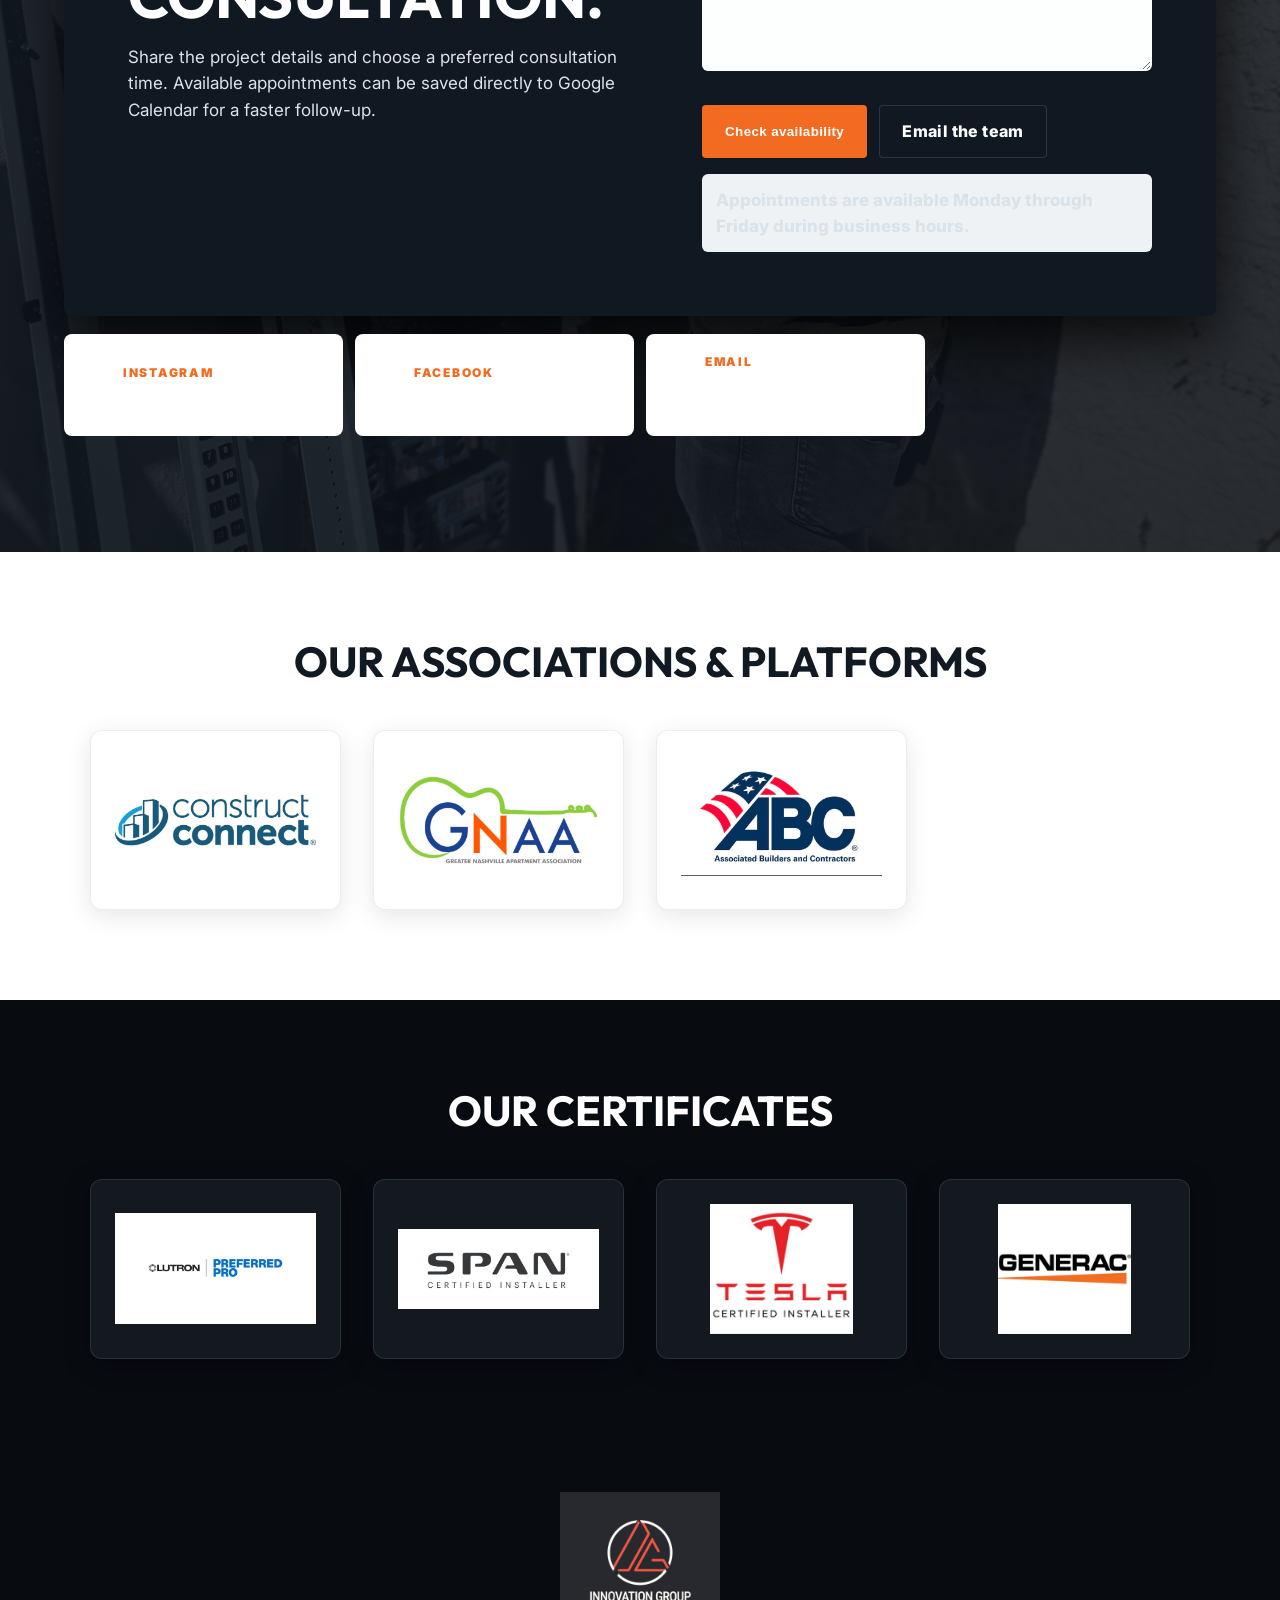
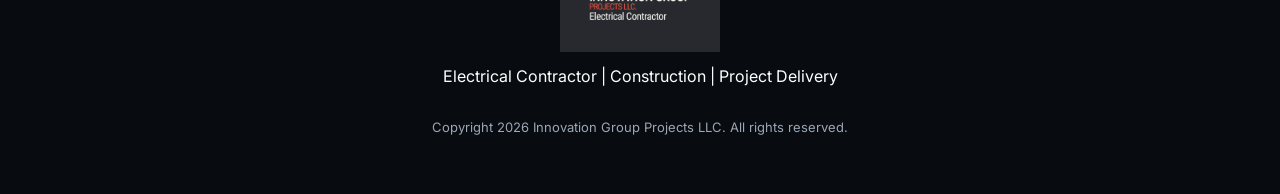
==== commit 3cdba9b1: "fix: eliminar signos ? del index, forzar fondo negro en design-build" ====
--- a/index.html
+++ b/index.html
@@ -271,7 +271,7 @@
             <p>Learn how Antonio and Rumen turned a 20-year friendship and a passion for engineering into Tennessee's trusted electrical contractor.</p>
             <div class="aic-cta">
               <span>Read our story</span>
-              <span class="aic-arrow">?</span>
+              <span class="aic-arrow">&#8594;</span>
             </div>
           </a>
           <a href="mission.html" class="about-index-card reveal" id="about-card-2" style="transition-delay:0.12s">
@@ -285,7 +285,7 @@
             <p>To provide reliable, safe, and innovative electrical solutions that exceed our clients' expectations while maintaining the highest standards of quality and integrity.</p>
             <div class="aic-cta">
               <span>Our mission</span>
-              <span class="aic-arrow">?</span>
+              <span class="aic-arrow">&#8594;</span>
             </div>
           </a>
           <a href="vision.html" class="about-index-card reveal" id="about-card-3" style="transition-delay:0.24s">
@@ -299,7 +299,7 @@
             <p>To become one of the most trusted electrical contractors in Tennessee and the Southeast, recognized for excellence, innovation, and customer satisfaction.</p>
             <div class="aic-cta">
               <span>Our vision</span>
-              <span class="aic-arrow">?</span>
+              <span class="aic-arrow">&#8594;</span>
             </div>
           </a>
         </div>
@@ -333,19 +333,19 @@
             <span class="icon">01</span>
             <h3>Residential Electrical</h3>
             <p>Repairs, installations, lighting, dedicated circuits, panel work, troubleshooting, remodel support, and clean upgrades for homeowners.</p>
-            <a href="residential-electrical.html" class="service-card-link">View Services ?</a>
+            <a href="residential-electrical.html" class="service-card-link">View Services &#8594;</a>
           </article>
           <article class="service-card reveal">
             <span class="icon">02</span>
             <h3>Commercial + Industrial</h3>
             <p>Service work, build-outs, new installation planning, equipment power, lighting systems, and reliable electrical support for active facilities.</p>
-            <a href="commercial-industrial.html" class="service-card-link">View Services ?</a>
+            <a href="commercial-industrial.html" class="service-card-link">View Services &#8594;</a>
           </article>
           <article class="service-card reveal">
             <span class="icon">03</span>
             <h3>Generator-Ready Power</h3>
             <p>Electrical preparation and transfer-ready infrastructure for backup power systems, with careful coordination around capacity and safety.</p>
-            <a href="generator-power.html" class="service-card-link">View Services ?</a>
+            <a href="generator-power.html" class="service-card-link">View Services &#8594;</a>
           </article>
         </div>
       </section>
--- a/styles.css
+++ b/styles.css
@@ -335,6 +335,18 @@
 .contact-panel p {
   color: var(--muted);
   font-size: 17px;
+}
+
+.feature-band .feature-copy p {
+  color: rgba(255, 255, 255, 0.75);
+}
+
+.feature-band .feature-copy h2 {
+  color: #fff;
+}
+
+.feature-band .eyebrow {
+  color: var(--amber);
 }
 
 .section-heading {
@@ -378,8 +390,8 @@
 .feature-band {
   min-height: 760px;
   padding: clamp(72px, 9vw, 120px) clamp(18px, 5vw, 72px);
-  background: var(--ink);
-  color: #111923;
+  background: #000 !important;
+  color: #fff !important;
   overflow: hidden;
 }
 
@@ -2909,7 +2921,7 @@
    The sticky inner stays fixed in the viewport while scrolling */
 .scroll-video-scene {
   position: relative;
-  height: 250vh;          /* scroll travel distance — ajustado para velocidad amigable */
+  height: 100vh;          /* Adjusted to viewport height since scroll-scrub is off */
 }
 
 /* Sticky viewport – fills the full window height */
--- a/premium-about.css
+++ b/premium-about.css
@@ -17,13 +17,34 @@
 .about-card-icon { display:inline-grid; width:64px; height:64px; place-items:center; border-radius:10px; background:rgba(243,107,33,.18); border:1px solid rgba(243,107,33,.42); color:var(--amber); }
 .icon-svg, .about-card-icon .aic-svg { width:28px; height:28px; fill:currentColor; }
 .pillar-svg { width:28px; height:28px; fill:currentColor; }
-.detail-content-section { background:linear-gradient(180deg, #f8fafb 0%, #eef2f5 100%); }
-.detail-text h2 { max-width:840px; }
+.detail-content-section { background:#000 !important; color:#fff; }
+.detail-text h2 { max-width:840px; color:#fff; }
 .detail-side > * { border-radius:8px; box-shadow:0 34px 80px rgba(3,8,14,.25); }
 .story-highlight-card, .mission-stat-card, .vision-horizon-card { overflow:hidden; }
-.story-highlight-card::after, .mission-stat-card::after, .vision-horizon-card::after { content:""; display:block; height:180px; margin:30px -32px -36px; background:linear-gradient(rgba(12,17,24,.18), rgba(12,17,24,.82)), url('img/whatsapp-team.jpg') center/cover; }
-.mission-stat-card::after { background-image:linear-gradient(rgba(12,17,24,.08), rgba(12,17,24,.82)), url('electrical-panel-work.jpg'); }
-.vision-horizon-card::after { background-image:linear-gradient(rgba(12,17,24,.08), rgba(12,17,24,.82)), url('interior-kitchen.png'); }
+.story-highlight-card::after { content:""; display:block; height:180px; margin:30px -32px -36px; background:linear-gradient(rgba(12,17,24,.18), rgba(12,17,24,.82)), url('img/whatsapp-team.jpg') center/cover; }
+/* mission-stat-card and vision-horizon-card use embedded video instead of ::after image */
+
+/* ── Card Video Block (Mission + Vision) ── */
+.card-video-block {
+  margin: 28px -32px -36px;
+  border-radius: 0 0 8px 8px;
+  overflow: hidden;
+  height: 200px;
+  position: relative;
+}
+.card-video-block video {
+  width: 100%;
+  height: 100%;
+  object-fit: cover;
+  display: block;
+  filter: brightness(0.82);
+}
+.card-video-block::after {
+  content: '';
+  position: absolute;
+  inset: 0;
+  background: linear-gradient(0deg, rgba(0,0,0,0.7) 0%, transparent 100%);
+}
 .carousel-section { background:#080b10; color:#fff; }
 .carousel-section:nth-of-type(even) { background:#101822; }
 .carousel-header .eyebrow, .video-section-header .eyebrow { color:var(--amber); }
--- a/about-styles.css
+++ b/about-styles.css
@@ -6,6 +6,16 @@
 /* ─── TYPOGRAPHY OVERRIDE ─────────────────── */
 .detail-page {
   font-family: 'Inter', Arial, Helvetica, sans-serif;
+}
+
+/* ─── DARK PAGE GLOBAL ───────────────────── */
+.dark-page {
+  background: #000 !important;
+  color: #fff !important;
+}
+
+.dark-page main {
+  background: #000;
 }
 
 .detail-page h1,
@@ -38,15 +48,19 @@
 }
 
 .mission-hero {
-  background:
-    linear-gradient(135deg, rgba(243,107,33,0.85) 0%, rgba(12,17,24,0.95) 65%),
-    url('electrical-panel-work.jpg') center / cover no-repeat;
+  background: #060a0f !important;
+}
+
+.mission-hero.has-video {
+  background: #060a0f !important;
 }
 
 .vision-hero {
-  background:
-    linear-gradient(135deg, rgba(12,17,24,0.92) 0%, rgba(243,107,33,0.6) 100%),
-    url('interior-kitchen.png') center / cover no-repeat;
+  background: #060a0f !important;
+}
+
+.vision-hero.has-video {
+  background: #060a0f !important;
 }
 
 .detail-hero-overlay {
@@ -186,7 +200,8 @@
 /* ─── DETAIL CONTENT SECTION ─────────────── */
 .detail-content-section {
   padding: clamp(72px, 9vw, 120px) clamp(18px, 5vw, 72px);
-  background: var(--paper);
+  background: #000;
+  color: #fff;
 }
 
 .detail-content-grid {
@@ -202,19 +217,20 @@
   font-size: clamp(32px, 4.5vw, 56px);
   line-height: 1.02;
   margin-bottom: 24px;
+  color: #fff;
 }
 
 .detail-text p {
   font-size: 17px;
   line-height: 1.7;
-  color: var(--muted);
+  color: rgba(255,255,255,0.75);
   margin-bottom: 18px;
 }
 
 .mission-statement {
   font-size: 19px !important;
   font-weight: 600 !important;
-  color: var(--ink) !important;
+  color: rgba(255,255,255,0.95) !important;
   border-left: 4px solid var(--orange);
   padding-left: 20px;
   margin-bottom: 24px !important;
@@ -285,35 +301,42 @@
 }
 
 .pillar-card {
-  background: var(--white);
-  border: 1px solid var(--line);
+  background: #111;
+  border: 1px solid rgba(255,255,255,0.12);
   border-radius: 12px;
   padding: 24px;
-  box-shadow: 0 6px 24px rgba(12,17,24,0.07);
-  transition: transform 250ms ease, box-shadow 250ms ease;
+  box-shadow: 0 6px 24px rgba(0,0,0,0.4);
+  transition: transform 250ms ease, box-shadow 250ms ease, border-color 250ms ease;
 }
 
 .pillar-card:hover {
   transform: translateY(-4px);
-  box-shadow: 0 14px 40px rgba(12,17,24,0.12);
+  box-shadow: 0 14px 40px rgba(243,107,33,0.2);
+  border-color: rgba(243,107,33,0.4);
 }
 
 .pillar-icon {
   font-size: 28px;
   margin-bottom: 12px;
+}
+
+.pillar-svg {
+  width: 28px;
+  height: 28px;
+  fill: var(--orange);
 }
 
 .pillar-card h4 {
   font-size: 16px;
   font-weight: 700;
   margin-bottom: 8px;
-  color: var(--ink);
+  color: #fff;
 }
 
 .pillar-card p {
   font-size: 14px !important;
   line-height: 1.55;
-  color: var(--muted) !important;
+  color: rgba(255,255,255,0.65) !important;
   margin: 0 !important;
 }
 
@@ -379,16 +402,16 @@
   gap: 20px;
   align-items: flex-start;
   padding: 20px;
-  background: var(--white);
+  background: #111;
   border-radius: 12px;
-  border: 1px solid var(--line);
-  box-shadow: 0 4px 16px rgba(12,17,24,0.06);
+  border: 1px solid rgba(255,255,255,0.12);
+  box-shadow: 0 4px 16px rgba(0,0,0,0.4);
   transition: transform 250ms ease, border-color 250ms ease;
 }
 
 .vision-goal:hover {
   transform: translateX(6px);
-  border-color: rgba(243,107,33,0.4);
+  border-color: rgba(243,107,33,0.5);
 }
 
 .goal-number {
@@ -398,8 +421,8 @@
   display: flex;
   align-items: center;
   justify-content: center;
-  background: var(--ink);
-  color: var(--amber);
+  background: var(--orange);
+  color: #fff;
   border-radius: 50%;
   font-weight: 900;
   font-size: 14px;
@@ -409,13 +432,13 @@
   font-size: 17px;
   font-weight: 700;
   margin-bottom: 6px;
-  color: var(--ink);
+  color: #fff;
 }
 
 .goal-content p {
   font-size: 14px !important;
   line-height: 1.55;
-  color: var(--muted) !important;
+  color: rgba(255,255,255,0.65) !important;
   margin: 0 !important;
 }
 
@@ -519,11 +542,11 @@
 /* ─── CAROUSEL ──────────────────────────── */
 .carousel-section {
   padding: clamp(72px, 9vw, 120px) clamp(18px, 5vw, 72px);
-  background: var(--white);
+  background: #000;
 }
 
 .carousel-section.carousel-dark {
-  background: var(--navy);
+  background: #0a0a0a;
 }
 
 .carousel-section.carousel-dark .carousel-header p,
@@ -539,6 +562,11 @@
 .carousel-header h2 {
   font-size: clamp(32px, 4.5vw, 54px);
   margin-bottom: 0;
+  color: #fff;
+}
+
+.carousel-section .carousel-header p {
+  color: var(--amber);
 }
 
 .carousel-wrapper {
@@ -630,7 +658,7 @@
 /* ─── VIDEO SECTION ─────────────────────── */
 .video-section {
   padding: clamp(72px, 9vw, 120px) clamp(18px, 5vw, 72px);
-  background: var(--paper);
+  background: #000;
 }
 
 .video-section-header {
@@ -641,6 +669,94 @@
 .video-section-header h2 {
   font-size: clamp(32px, 4.5vw, 54px);
   margin-bottom: 0;
+  color: #fff;
+}
+
+.video-section-header p {
+  color: var(--amber);
+}
+
+/* ─── VIDEO GALLERY (replaces carousel) ─── */
+.video-gallery-section {
+  padding: clamp(72px, 9vw, 120px) clamp(18px, 5vw, 72px);
+  background: #0a0a0a;
+}
+
+.video-gallery-header {
+  text-align: center;
+  margin-bottom: 52px;
+}
+
+.video-gallery-header p {
+  color: var(--amber);
+}
+
+.video-gallery-header h2 {
+  font-size: clamp(32px, 4.5vw, 54px);
+  margin-bottom: 0;
+  color: #fff;
+}
+
+.video-gallery-grid {
+  display: grid;
+  grid-template-columns: repeat(3, 1fr);
+  gap: 20px;
+  max-width: 1280px;
+  margin: 0 auto;
+}
+
+.video-gallery-item {
+  position: relative;
+  border-radius: 14px;
+  overflow: hidden;
+  background: #111;
+  box-shadow: 0 20px 56px rgba(0,0,0,0.6);
+  transition: transform 300ms ease, box-shadow 300ms ease;
+}
+
+.video-gallery-item:hover {
+  transform: translateY(-6px);
+  box-shadow: 0 32px 72px rgba(243,107,33,0.2);
+}
+
+.video-gallery-item video {
+  width: 100%;
+  height: 340px;
+  object-fit: cover;
+  display: block;
+}
+
+.video-gallery-caption {
+  padding: 18px 20px;
+  background: linear-gradient(180deg, rgba(0,0,0,0) 0%, rgba(0,0,0,0.85) 100%);
+  position: absolute;
+  bottom: 0;
+  left: 0;
+  right: 0;
+}
+
+.video-gallery-caption strong {
+  display: block;
+  font-size: 15px;
+  font-weight: 700;
+  color: #fff;
+  margin-bottom: 4px;
+}
+
+.video-gallery-caption span {
+  display: block;
+  font-size: 13px;
+  color: rgba(255,255,255,0.7);
+  line-height: 1.4;
+}
+
+@media (max-width: 900px) {
+  .video-gallery-grid {
+    grid-template-columns: 1fr;
+  }
+  .video-gallery-item video {
+    height: 260px;
+  }
 }
 
 .video-grid {
@@ -759,7 +875,8 @@
 @media (max-width: 900px) {
   .about-cards-wrapper,
   .detail-content-grid,
-  .video-grid {
+  .video-grid,
+  .video-gallery-grid {
     grid-template-columns: 1fr;
   }
 
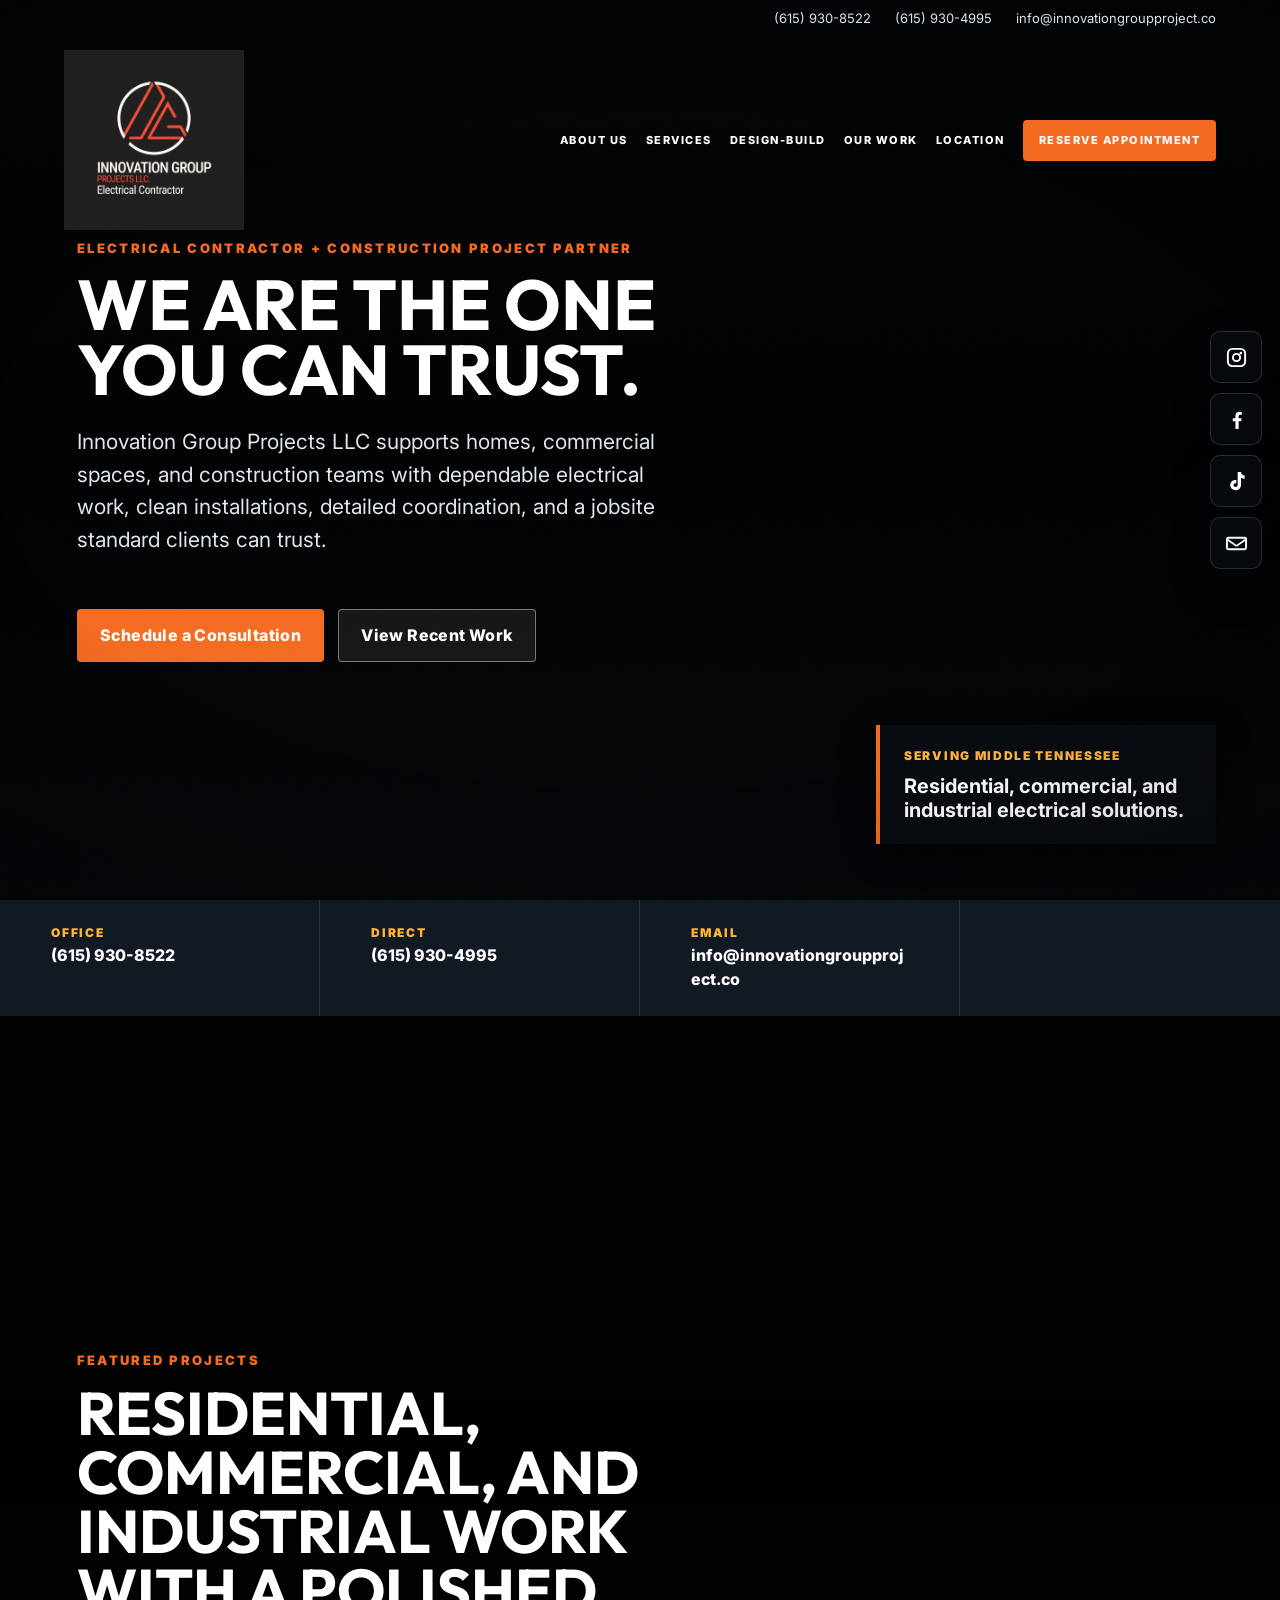
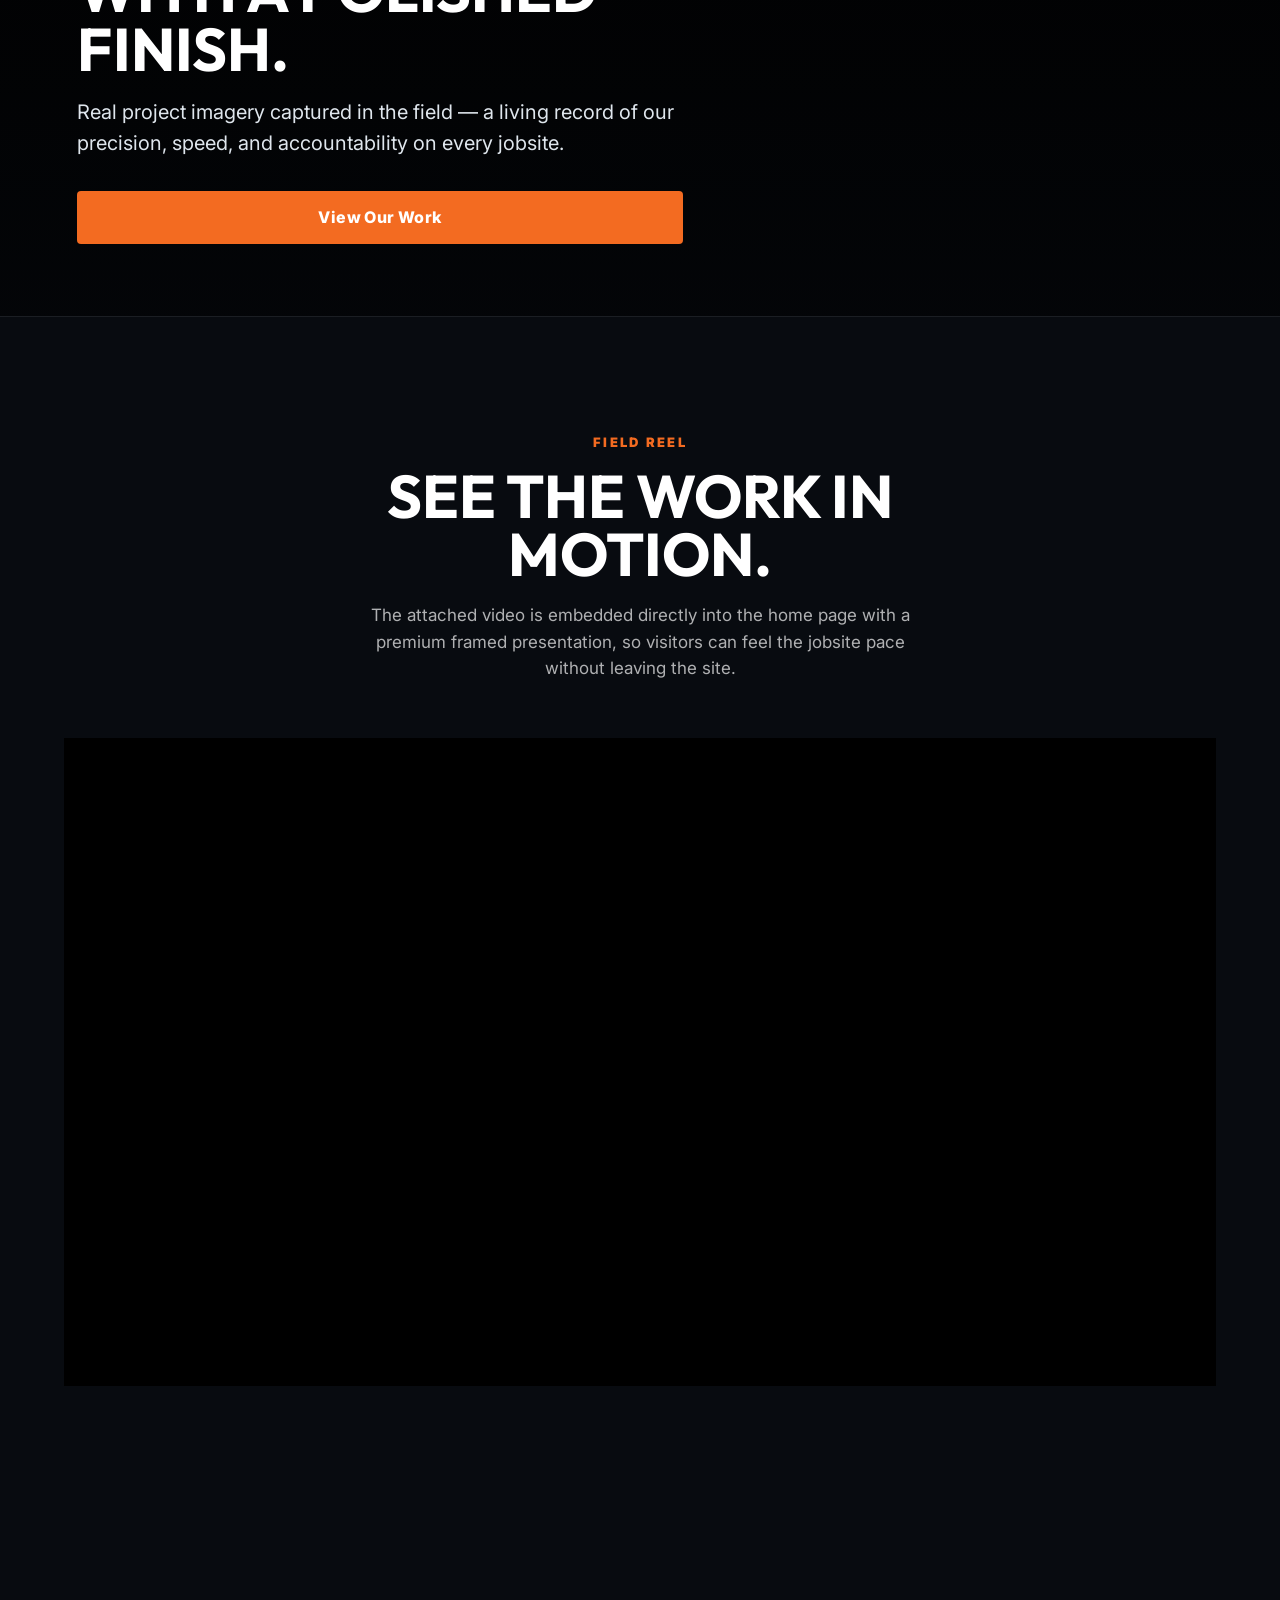
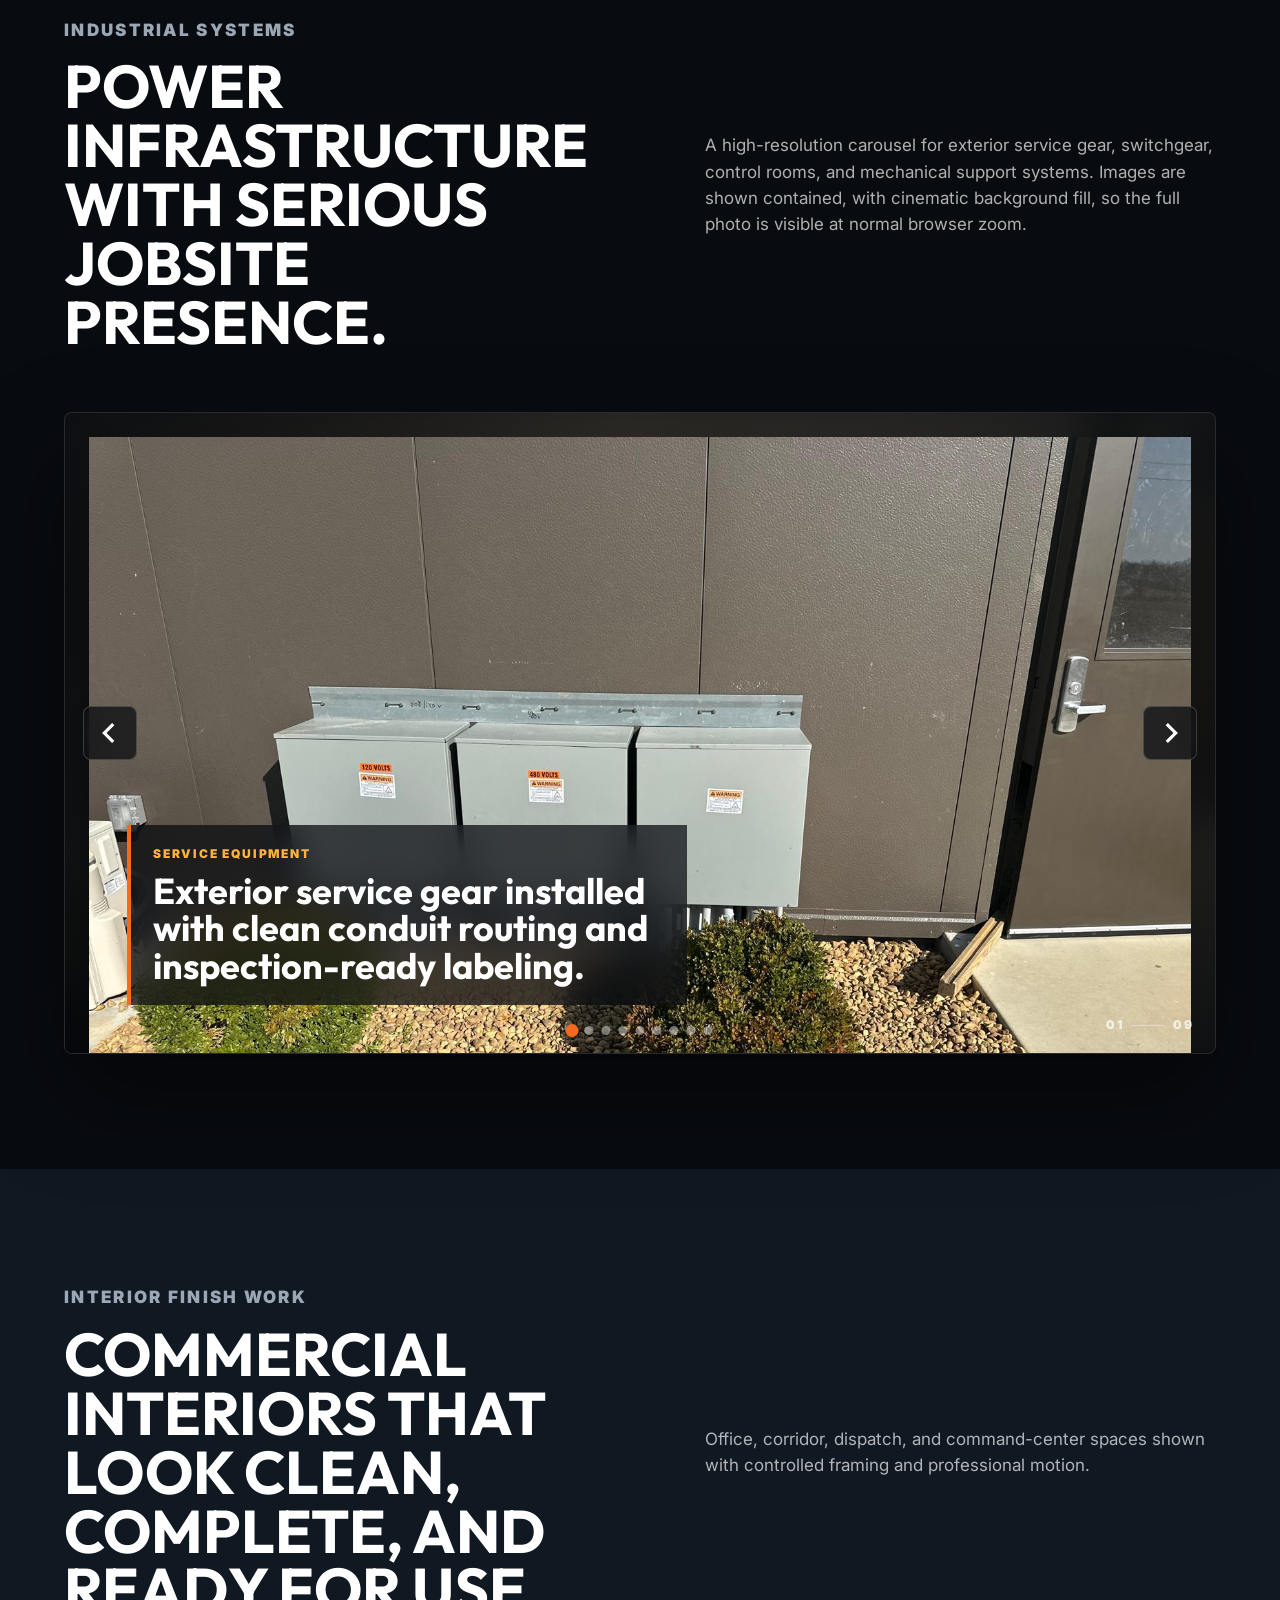
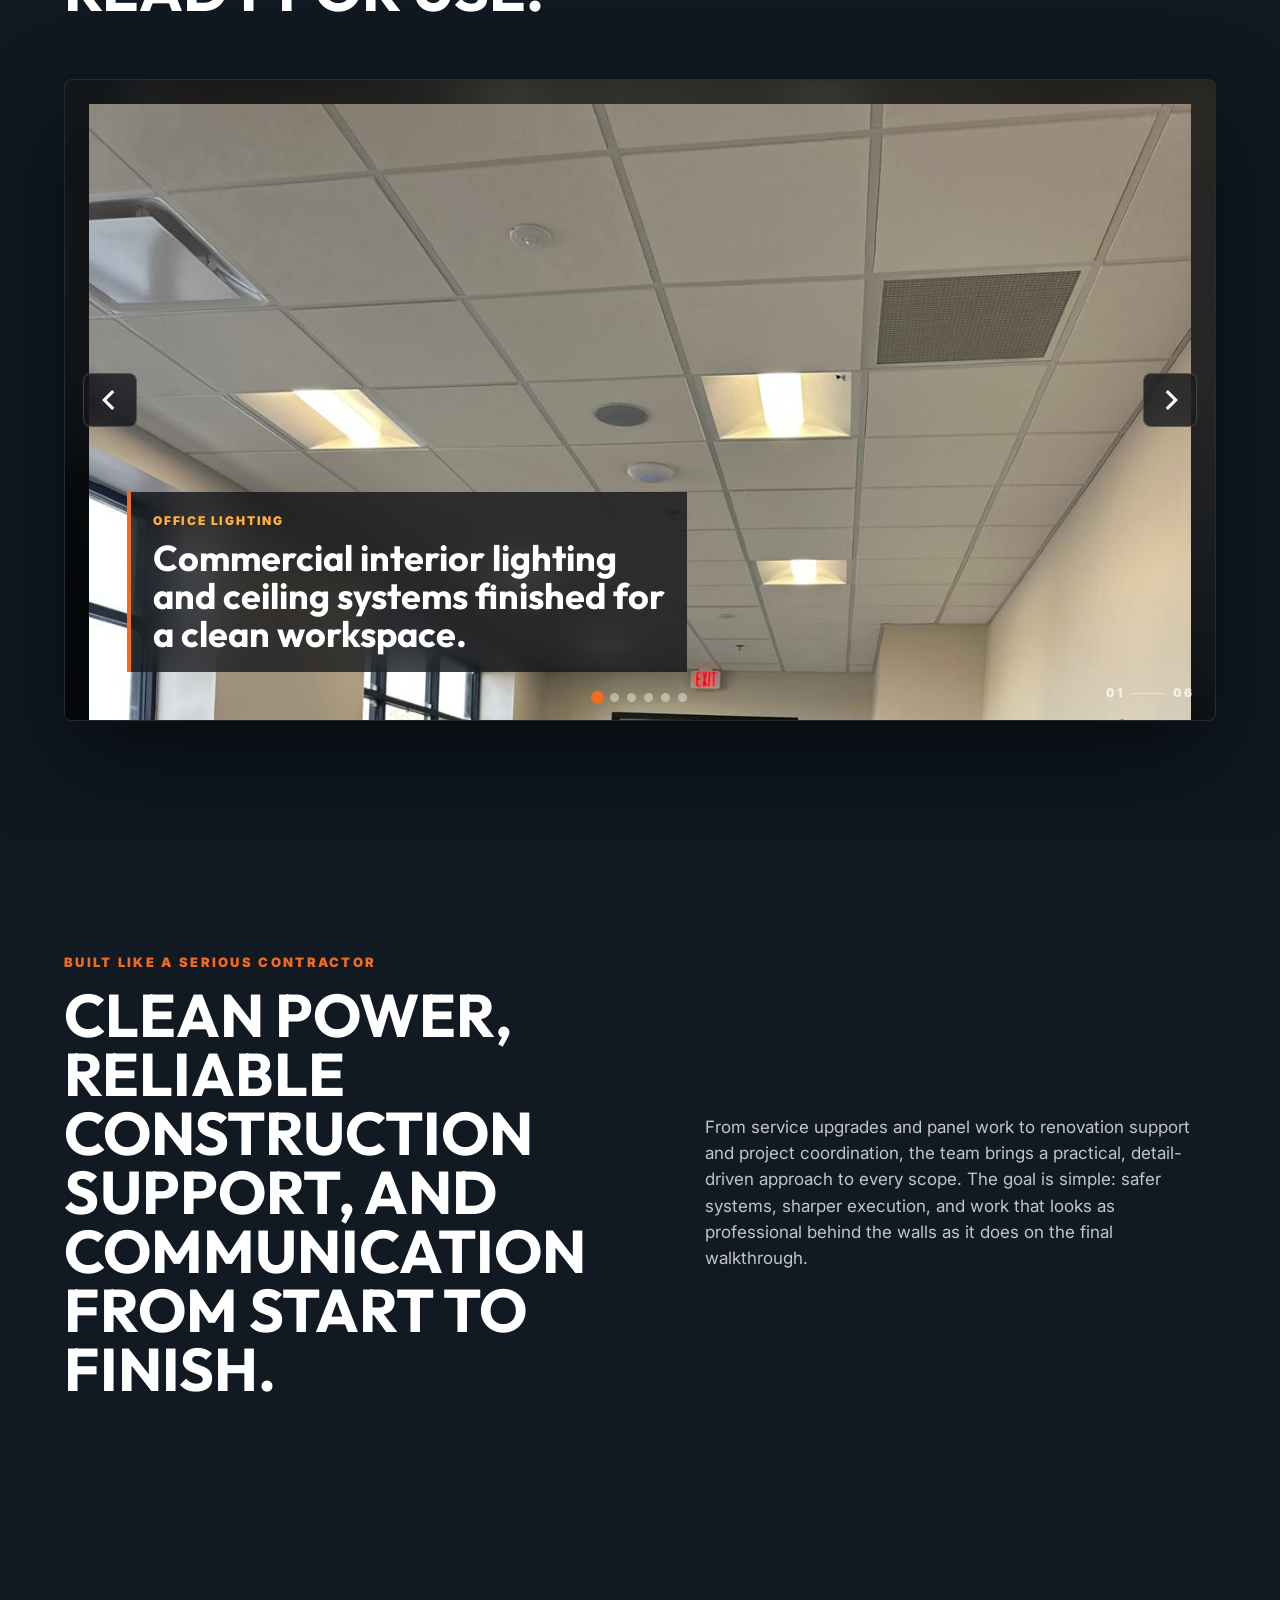
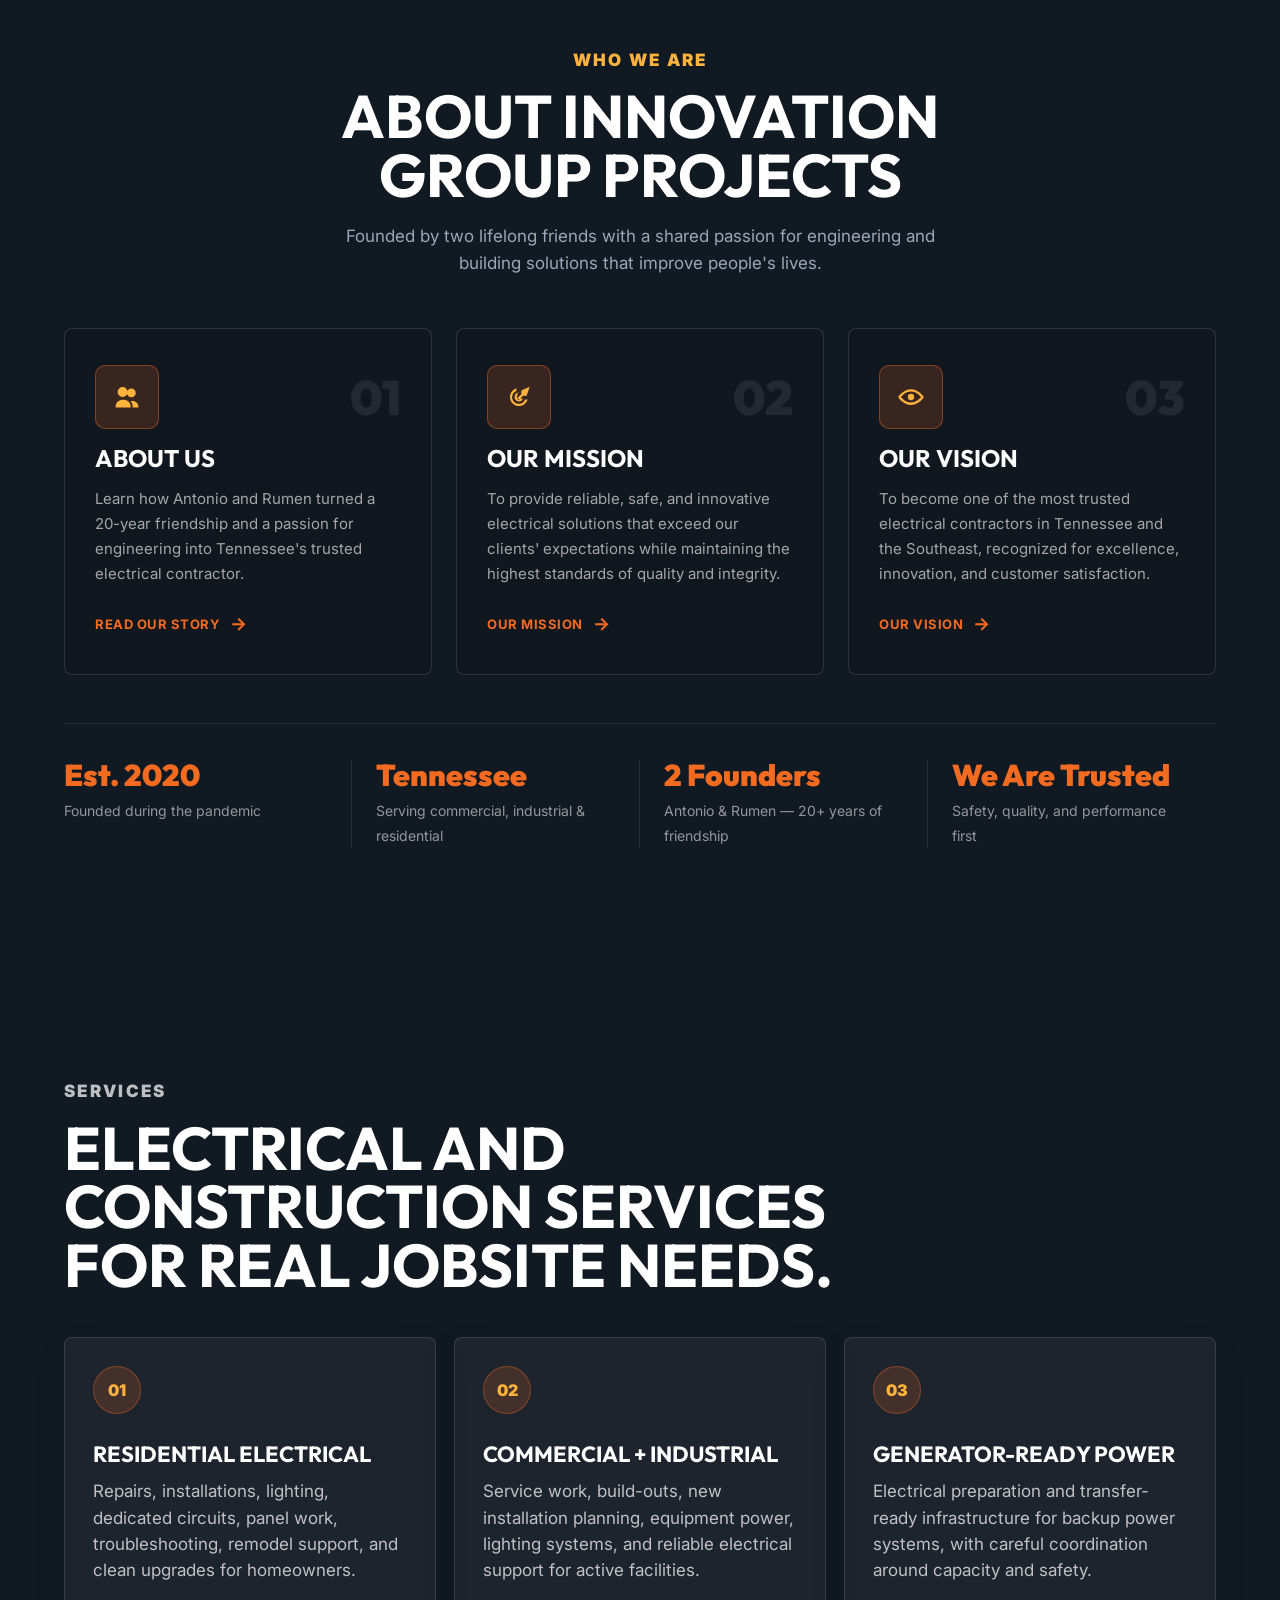
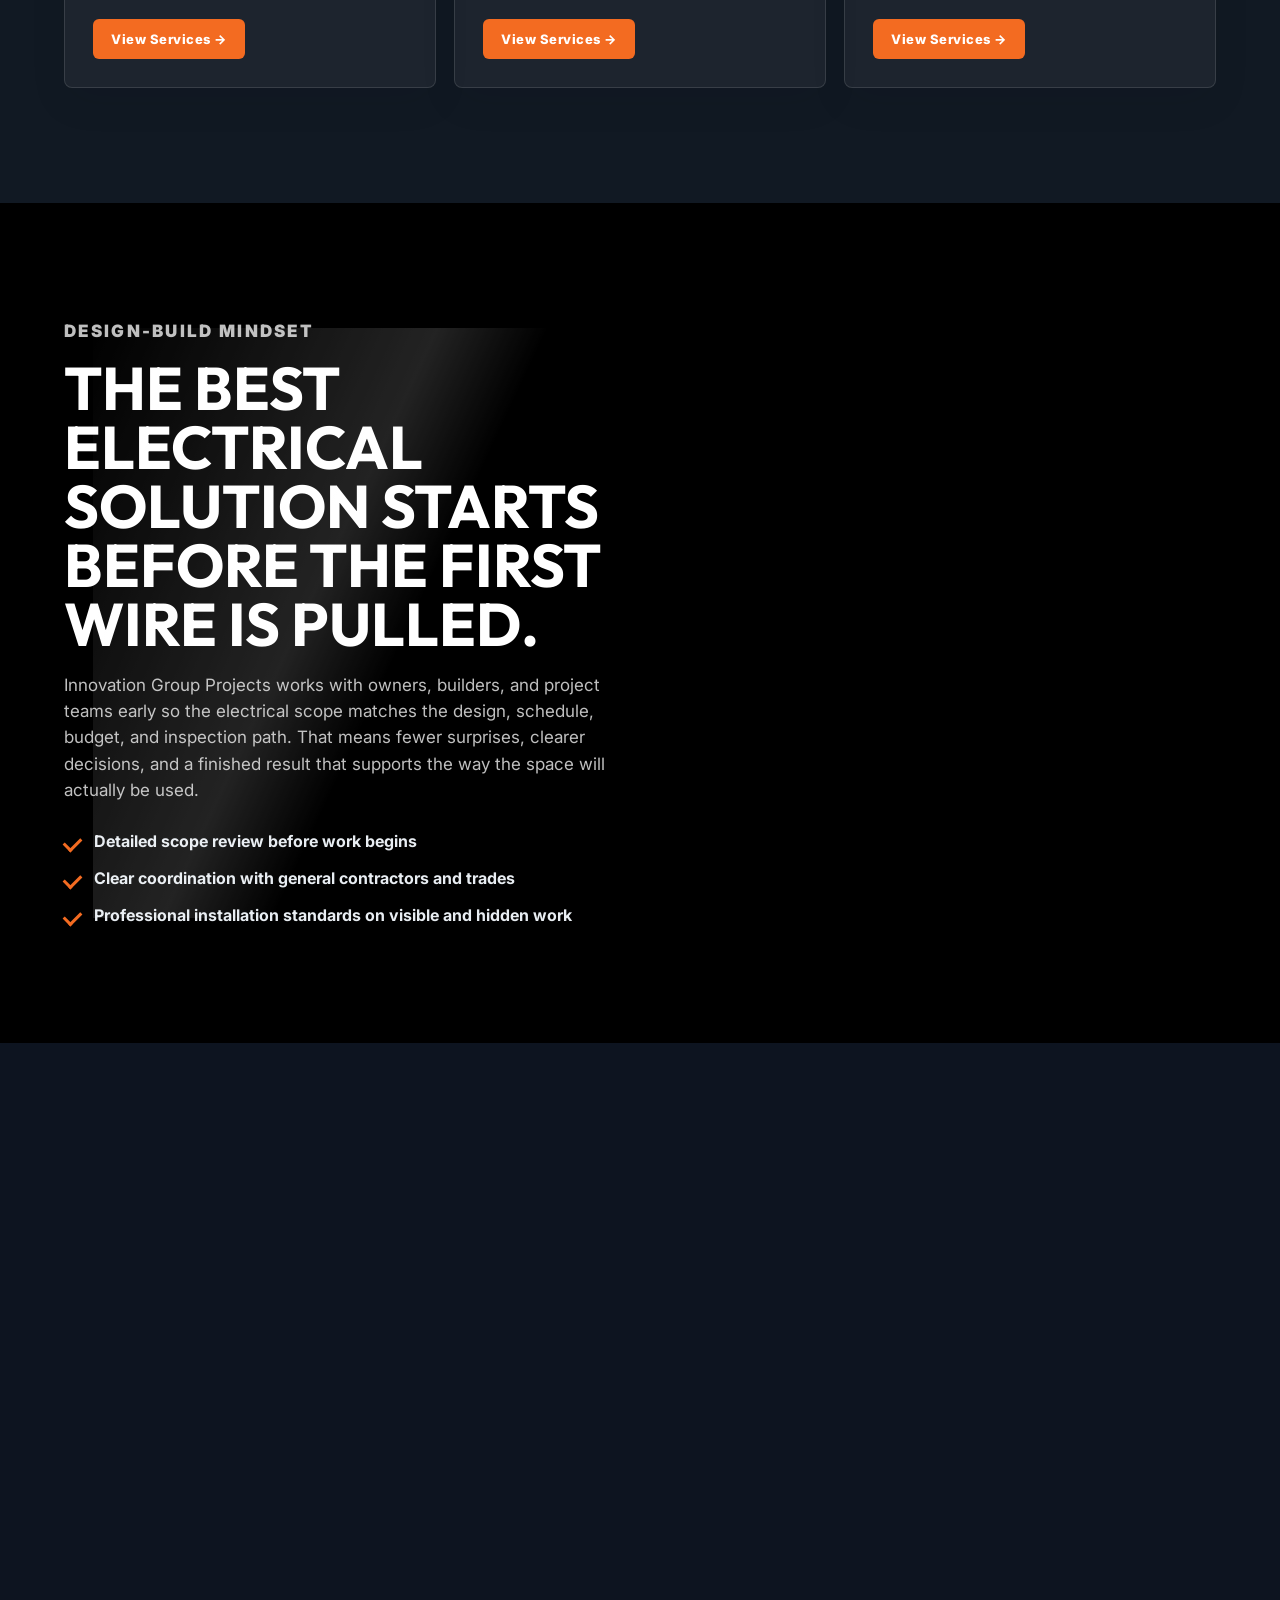
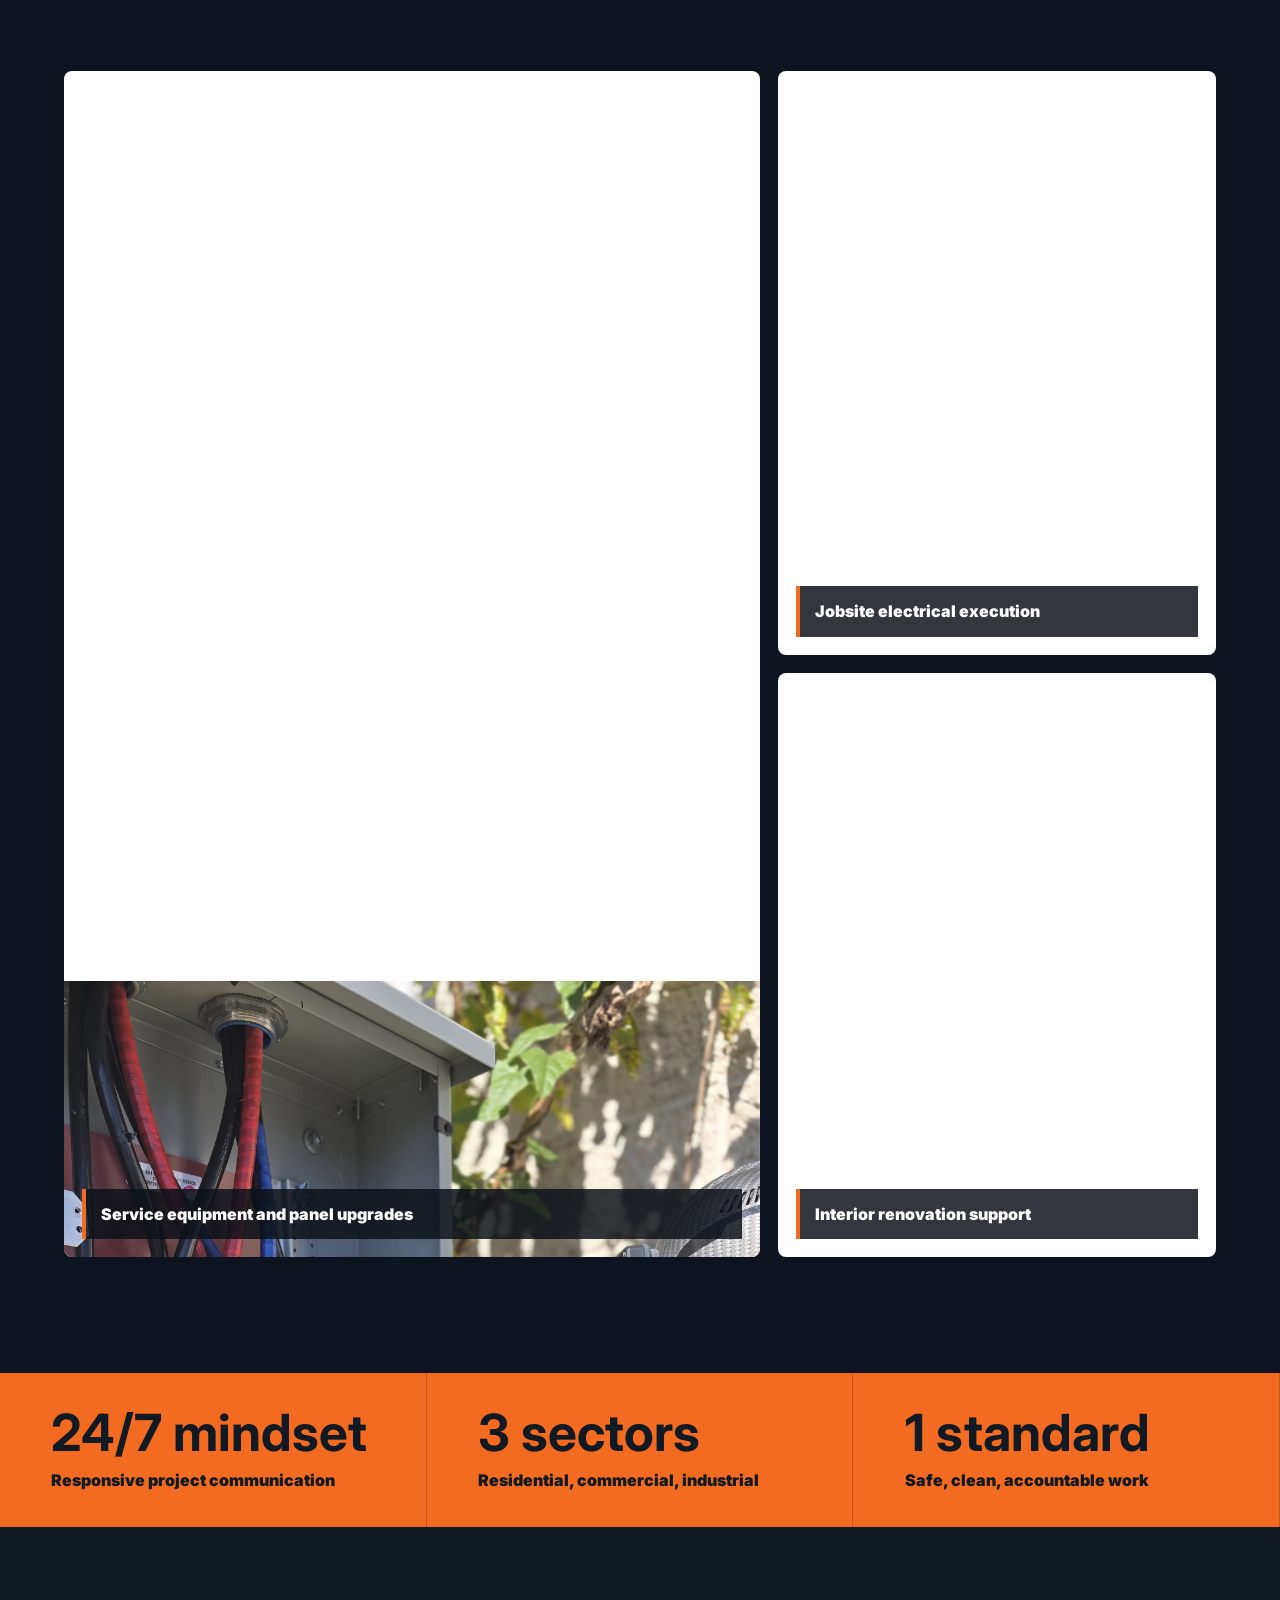
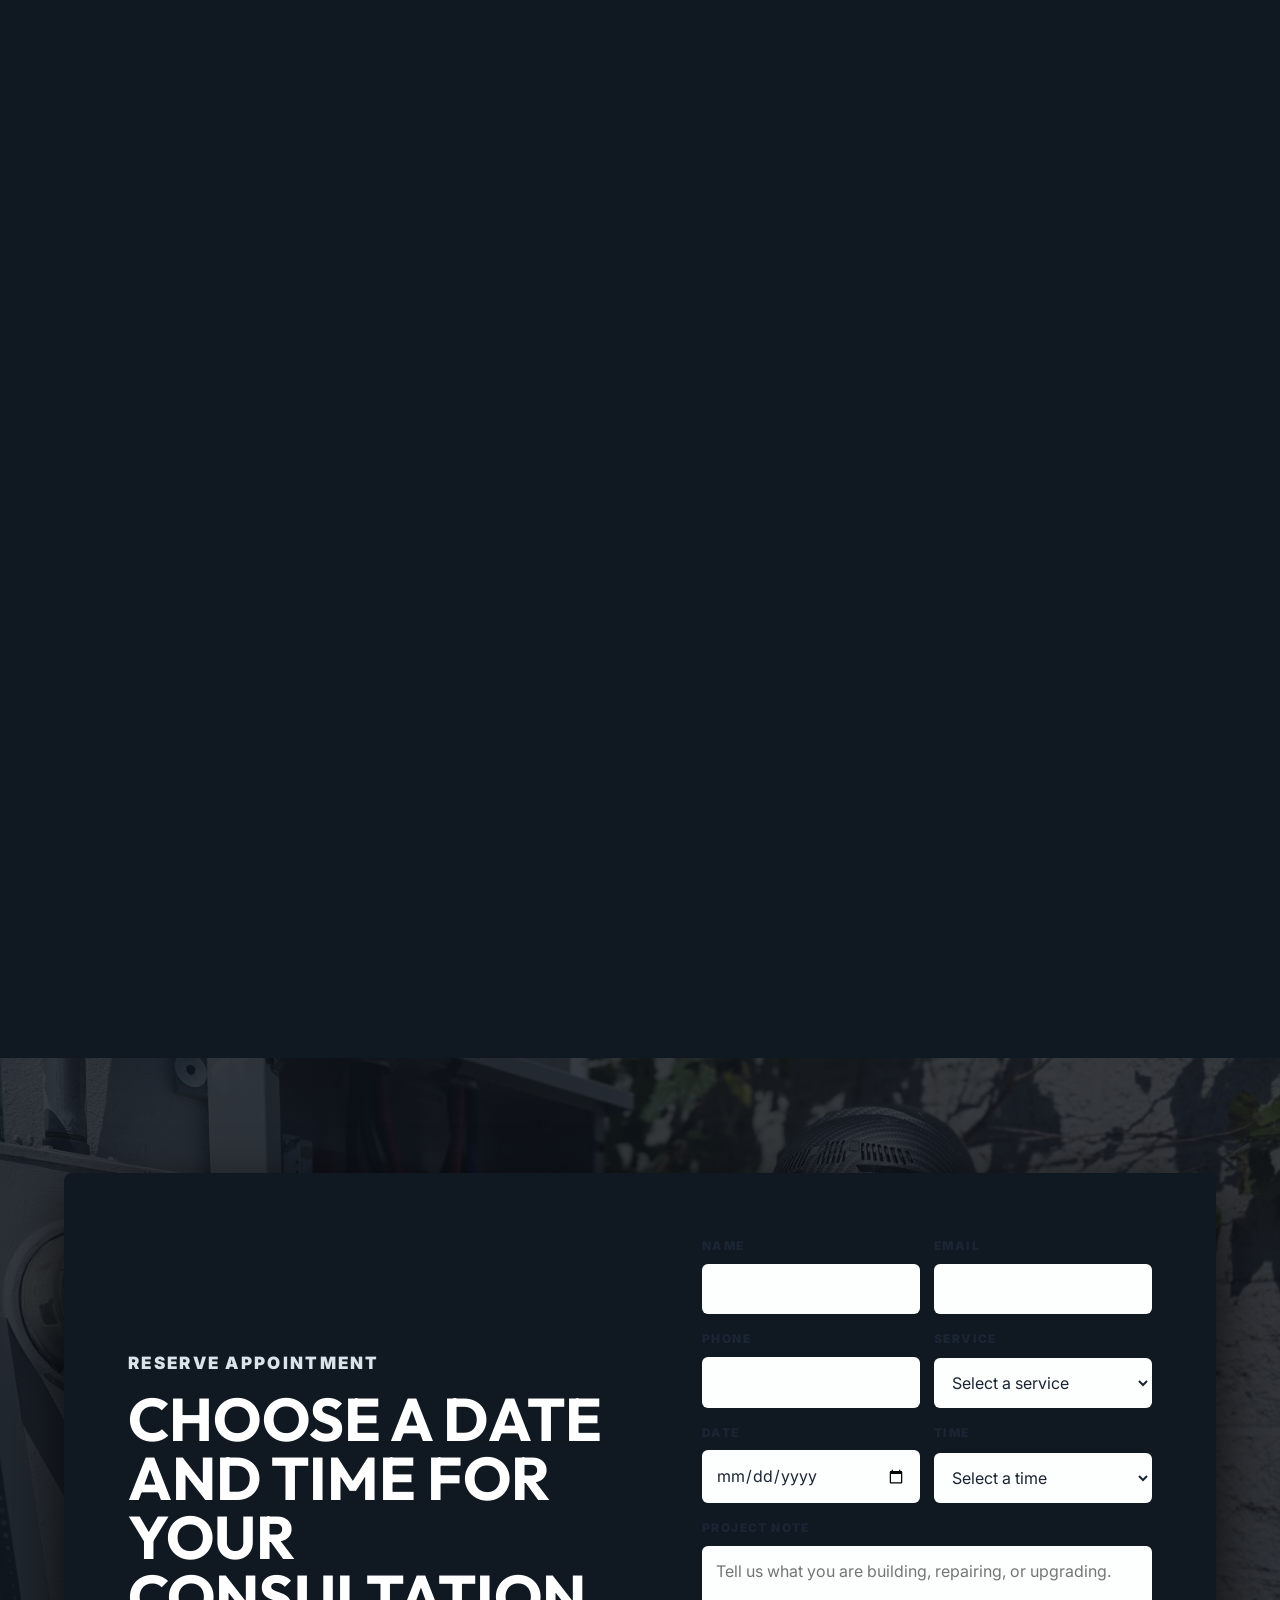
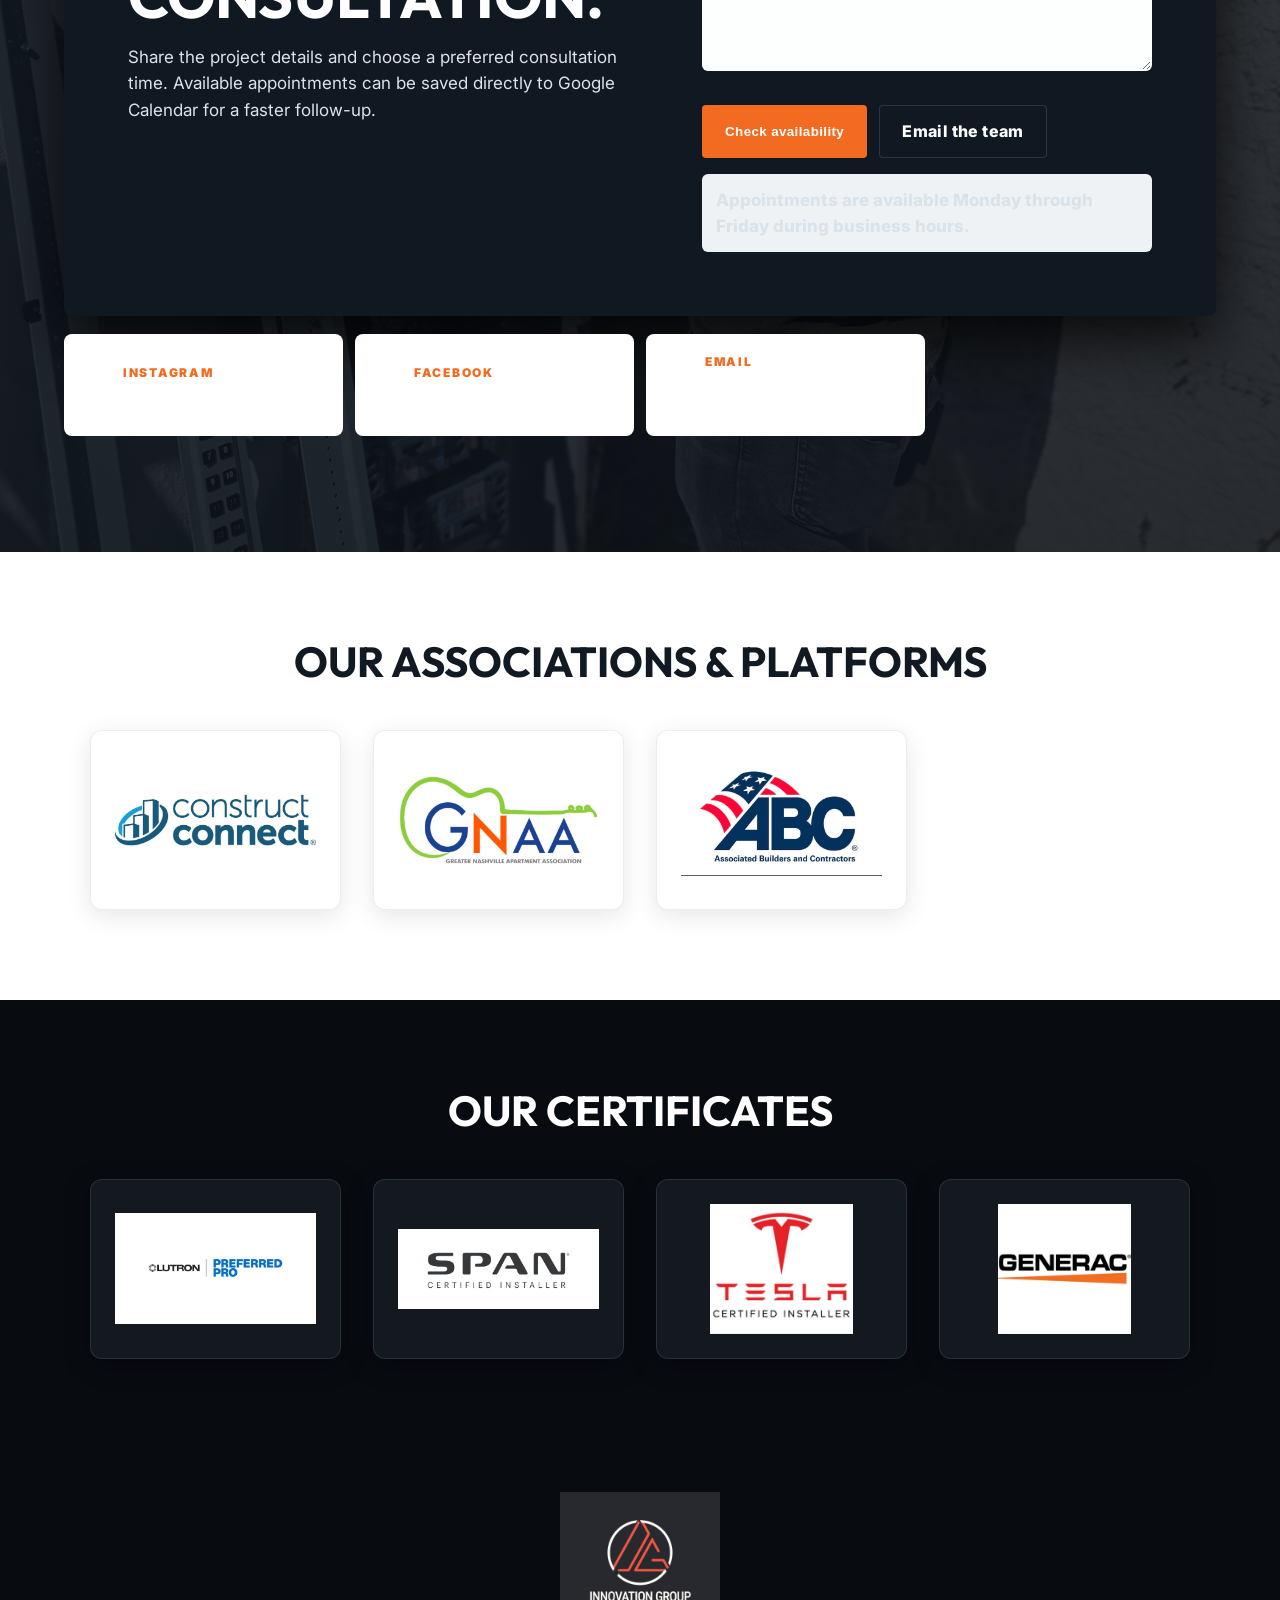
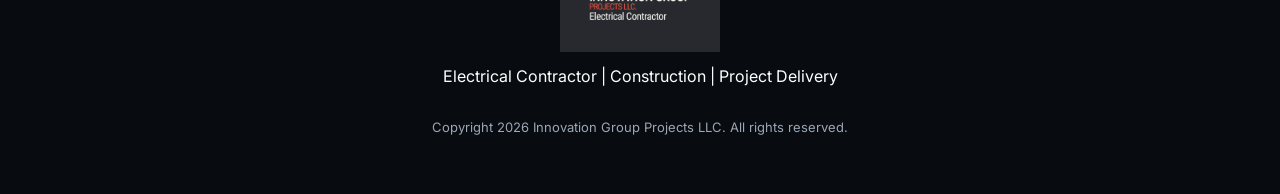
==== commit f869d074: "feat: cinematic scroll-driven animation for homepage hero" ====
--- a/index.html
+++ b/index.html
@@ -14,6 +14,7 @@
     <link rel="stylesheet" href="styles.css">
   <link rel="stylesheet" href="premium-about.css">
     <link rel="stylesheet" href="about-styles.css">
+    <link rel="stylesheet" href="scroll-animation.css">
   <style>
         @font-face {
             font-family: 'NotoSans_online_security'; 
@@ -61,19 +62,21 @@
     </header>
 
     <main>
-      <!-- HERO: hero-video.mp4 — autoplay -->
+      <!-- HERO: cinematic scroll-driven scene -->
       <div class="scroll-video-scene" id="home">
         <div class="scroll-video-sticky">
           <video
             class="scroll-video-el"
-            src="hero-video.mp4"
             autoplay
             loop
             muted
             playsinline
             preload="auto"
             aria-hidden="true"
-          ></video>
+          >
+            <source src="WhatsApp Video 2026-09-13 at 1.23.03 PM.mp4" type="video/mp4">
+            <source src="hero-video.mp4" type="video/mp4">
+          </video>
           <div class="scroll-video-overlay"></div>
           <div class="hero-content scroll-video-content">
             <p class="eyebrow">Electrical contractor + construction project partner</p>
@@ -563,6 +566,7 @@
     </footer>
 
     <script src="script.js"></script>
+    <script src="scroll-animation.js"></script>
   
 
 </body></html>
--- a/premium-about.css
+++ b/premium-about.css
@@ -45,6 +45,26 @@
   inset: 0;
   background: linear-gradient(0deg, rgba(0,0,0,0.7) 0%, transparent 100%);
 }
+
+/* ── Full Video Card (replaces all card content) ── */
+.card-fullvideo {
+  position: relative;
+  overflow: hidden;
+  padding: 0 !important;
+  min-height: 480px;
+  border-radius: 8px;
+}
+.card-fullvideo::after {
+  display: none !important;
+}
+.card-fullvideo video {
+  position: absolute;
+  inset: 0;
+  width: 100%;
+  height: 100%;
+  object-fit: cover;
+  display: block;
+}
 .carousel-section { background:#080b10; color:#fff; }
 .carousel-section:nth-of-type(even) { background:#101822; }
 .carousel-header .eyebrow, .video-section-header .eyebrow { color:var(--amber); }
--- a/scroll-animation.css
+++ b/scroll-animation.css
@@ -0,0 +1,226 @@
+/* SCROLL-DRIVEN CINEMATIC ANIMATION  scroll-animation.css
+   All scroll-interpolated properties are controlled via JS.
+   CSS only defines structure, initial states, and non-scroll fx. */
+
+/* Hero video: will-change + initial scale for zoom-in effect */
+.scroll-video-scene:first-of-type .scroll-video-el {
+  transform-origin: center center;
+  will-change: transform, filter;
+  transform: scale(0.88) translateY(0px);
+}
+
+.scroll-video-scene:first-of-type .scroll-video-content {
+  will-change: opacity, transform;
+}
+
+.scroll-video-scene:first-of-type .scroll-video-content h1 {
+  will-change: opacity, transform, filter;
+}
+
+.scroll-video-scene:first-of-type .scroll-video-content .eyebrow {
+  will-change: opacity, transform;
+}
+
+.scroll-video-scene:first-of-type .scroll-video-content .hero-copy {
+  will-change: opacity, transform, filter;
+}
+
+.scroll-video-scene:first-of-type .scroll-video-content .hero-actions {
+  will-change: opacity, transform;
+}
+
+.scroll-video-scene:first-of-type .hero-card {
+  will-change: opacity, transform;
+}
+
+.scroll-video-scene:first-of-type .scroll-video-overlay {
+  will-change: opacity;
+}
+
+/* Scene crossfade overlay */
+.scene-crossfade {
+  position: fixed;
+  inset: 0;
+  z-index: 40;
+  pointer-events: none;
+  background: #000;
+  opacity: 0;
+  transition: opacity 0.05s linear;
+  will-change: opacity;
+}
+
+/* Scroll-entry depth animation */
+[data-scroll-entry] {
+  opacity: 0;
+  transform: scale(0.88) translateY(48px);
+  will-change: opacity, transform;
+}
+
+[data-scroll-entry].is-entered {
+  opacity: 1;
+  transform: scale(1) translateY(0px);
+  transition: opacity 0.8s cubic-bezier(0.16,1,0.3,1), transform 0.8s cubic-bezier(0.16,1,0.3,1);
+}
+
+/* Scale 80 to 100% on scroll */
+[data-scroll-scale] {
+  transform: scale(0.80);
+  will-change: transform;
+}
+
+/* Text slide-in from left */
+[data-scroll-text] {
+  opacity: 0;
+  transform: translateX(-32px);
+  will-change: opacity, transform;
+}
+
+[data-scroll-text].is-visible {
+  opacity: 1;
+  transform: translateX(0px);
+  transition: opacity 0.9s ease, transform 0.9s cubic-bezier(0.16,1,0.3,1);
+}
+
+/* Secondary text blur-fade-in */
+[data-scroll-secondary] {
+  opacity: 0;
+  transform: translateY(24px);
+  filter: blur(6px);
+  will-change: opacity, transform, filter;
+}
+
+[data-scroll-secondary].is-visible {
+  opacity: 1;
+  transform: translateY(0px);
+  filter: blur(0px);
+  transition: opacity 1s ease, transform 1s cubic-bezier(0.16,1,0.3,1), filter 0.9s ease;
+}
+
+/* Parallax image container */
+[data-parallax-img] img,
+[data-parallax-img] video {
+  will-change: transform;
+}
+
+/* Second video scene */
+#featured-projects .scroll-video-el {
+  will-change: transform, opacity;
+}
+
+#featured-projects .scroll-video-content {
+  will-change: opacity, transform;
+}
+
+/* Service card depth entry */
+.service-card[data-depth-enter] {
+  opacity: 0;
+  transform: scale(0.82) translateY(56px);
+  will-change: opacity, transform;
+}
+
+/* Background morph */
+[data-bg-morph] {
+  will-change: background-color;
+}
+
+/* Hero scroll progress bar (fixed, global) */
+.hero-scroll-progress {
+  position: fixed;
+  bottom: 0;
+  left: 0;
+  right: 0;
+  height: 2px;
+  z-index: 100;
+  pointer-events: none;
+  background: rgba(255,255,255,0.08);
+  opacity: 0;
+  transition: opacity 0.4s ease;
+}
+
+.hero-scroll-progress.is-visible {
+  opacity: 1;
+}
+
+.hero-scroll-progress-fill {
+  height: 100%;
+  width: 0%;
+  background: linear-gradient(90deg, #f36b21, #ffb33c);
+  will-change: width;
+}
+
+/* Film grain overlay */
+.cinematic-grain {
+  position: absolute;
+  inset: 0;
+  z-index: 3;
+  pointer-events: none;
+  opacity: 0.038;
+  mix-blend-mode: overlay;
+  background-image: url("data:image/svg+xml,%3Csvg viewBox='0 0 200 200' xmlns='http://www.w3.org/2000/svg'%3E%3Cfilter id='n'%3E%3CfeTurbulence type='fractalNoise' baseFrequency='0.85' numOctaves='4' stitchTiles='stitch'/%3E%3C/filter%3E%3Crect width='100%25' height='100%25' filter='url(%23n)'/%3E%3C/svg%3E");
+  background-repeat: repeat;
+  background-size: 200px 200px;
+  animation: grain-shift 0.14s steps(1) infinite;
+}
+
+@keyframes grain-shift {
+  0%   { background-position: 0 0; }
+  25%  { background-position: -28px 14px; }
+  50%  { background-position: 14px -22px; }
+  75%  { background-position: -18px -8px; }
+  100% { background-position: 8px 28px; }
+}
+
+/* Cinematic vignette */
+.cinematic-vignette {
+  position: absolute;
+  inset: 0;
+  z-index: 3;
+  pointer-events: none;
+  background: radial-gradient(
+    ellipse 120% 90% at 50% 50%,
+    transparent 42%,
+    rgba(0,0,0,0.18) 65%,
+    rgba(0,0,0,0.52) 100%
+  );
+  will-change: opacity;
+}
+
+/* Hero card entrance */
+.scroll-video-sticky .hero-card {
+  opacity: 0;
+  transform: translateY(24px);
+  transition: opacity 0.7s ease 0.4s, transform 0.7s ease 0.4s;
+}
+
+.scroll-video-sticky .hero-card.is-loaded {
+  opacity: 1;
+  transform: translateY(0px);
+}
+
+/* Staggered section children */
+.cinematic-enter-wrap > * {
+  opacity: 0;
+  transform: translateY(36px) scale(0.96);
+  transition: opacity 0.7s ease, transform 0.7s ease;
+}
+
+.cinematic-enter-wrap.is-triggered > *:nth-child(1) { opacity: 1; transform: none; transition-delay: 0s; }
+.cinematic-enter-wrap.is-triggered > *:nth-child(2) { opacity: 1; transform: none; transition-delay: 0.12s; }
+.cinematic-enter-wrap.is-triggered > *:nth-child(3) { opacity: 1; transform: none; transition-delay: 0.24s; }
+.cinematic-enter-wrap.is-triggered > *:nth-child(4) { opacity: 1; transform: none; transition-delay: 0.36s; }
+.cinematic-enter-wrap.is-triggered > *:nth-child(5) { opacity: 1; transform: none; transition-delay: 0.48s; }
+
+/* Reduced motion */
+@media (prefers-reduced-motion: reduce) {
+  [data-scroll-entry],
+  [data-scroll-scale],
+  [data-scroll-text],
+  [data-scroll-secondary],
+  .scroll-video-scene:first-of-type .scroll-video-el,
+  .cinematic-grain {
+    animation: none !important;
+    transition: opacity 0.3s ease !important;
+    transform: none !important;
+    filter: none !important;
+  }
+}
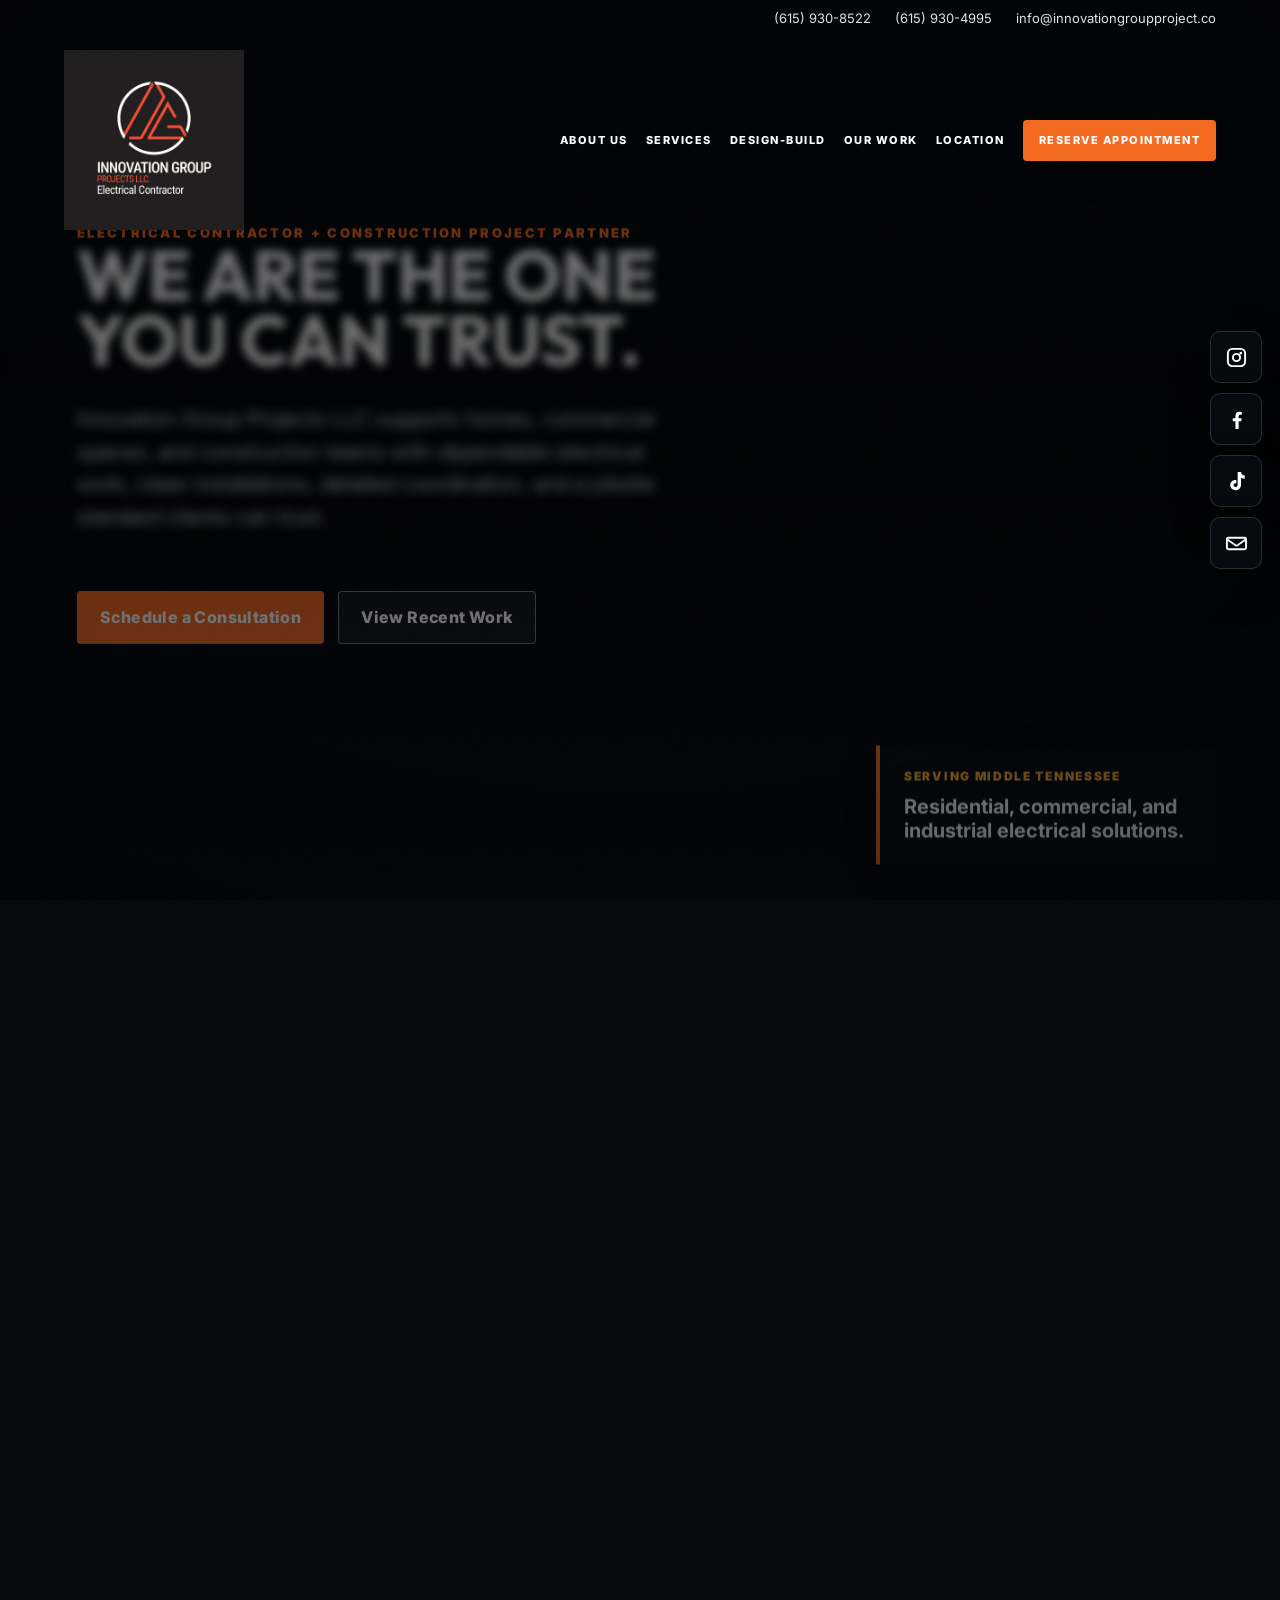
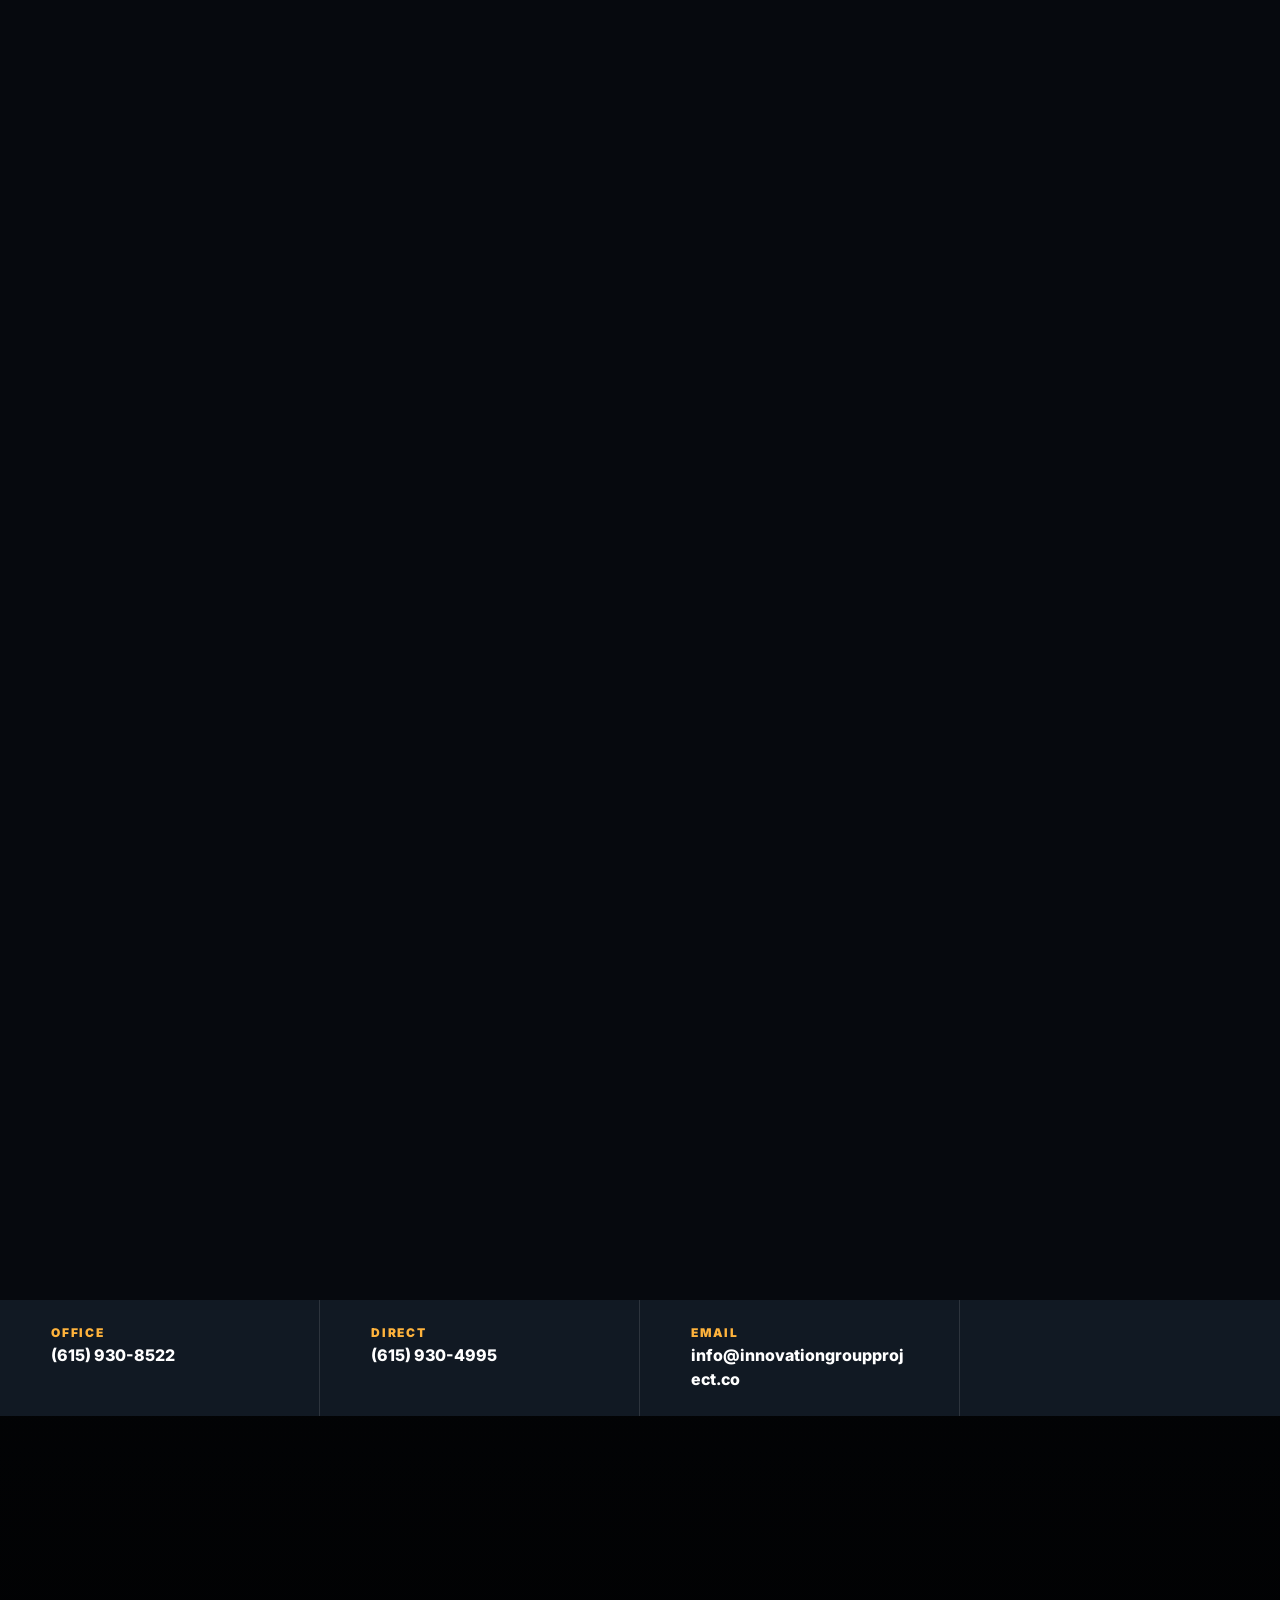
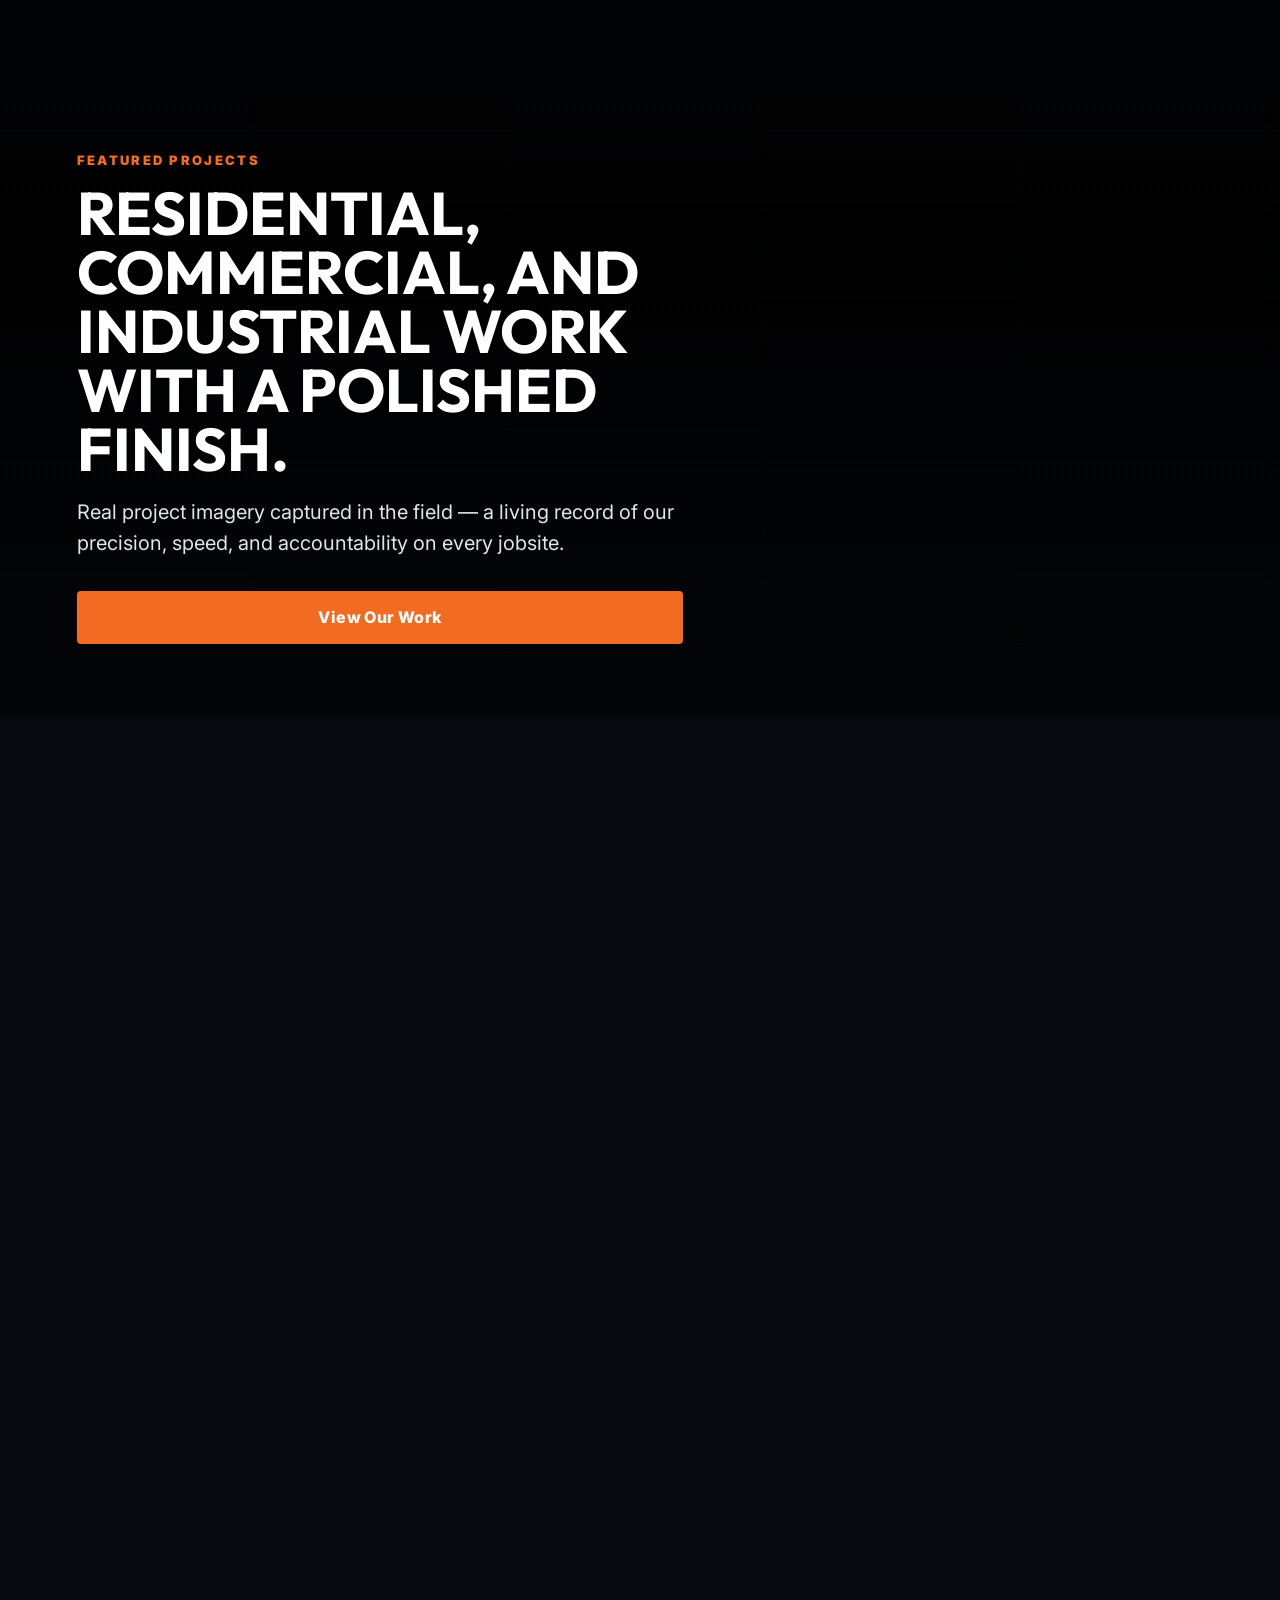
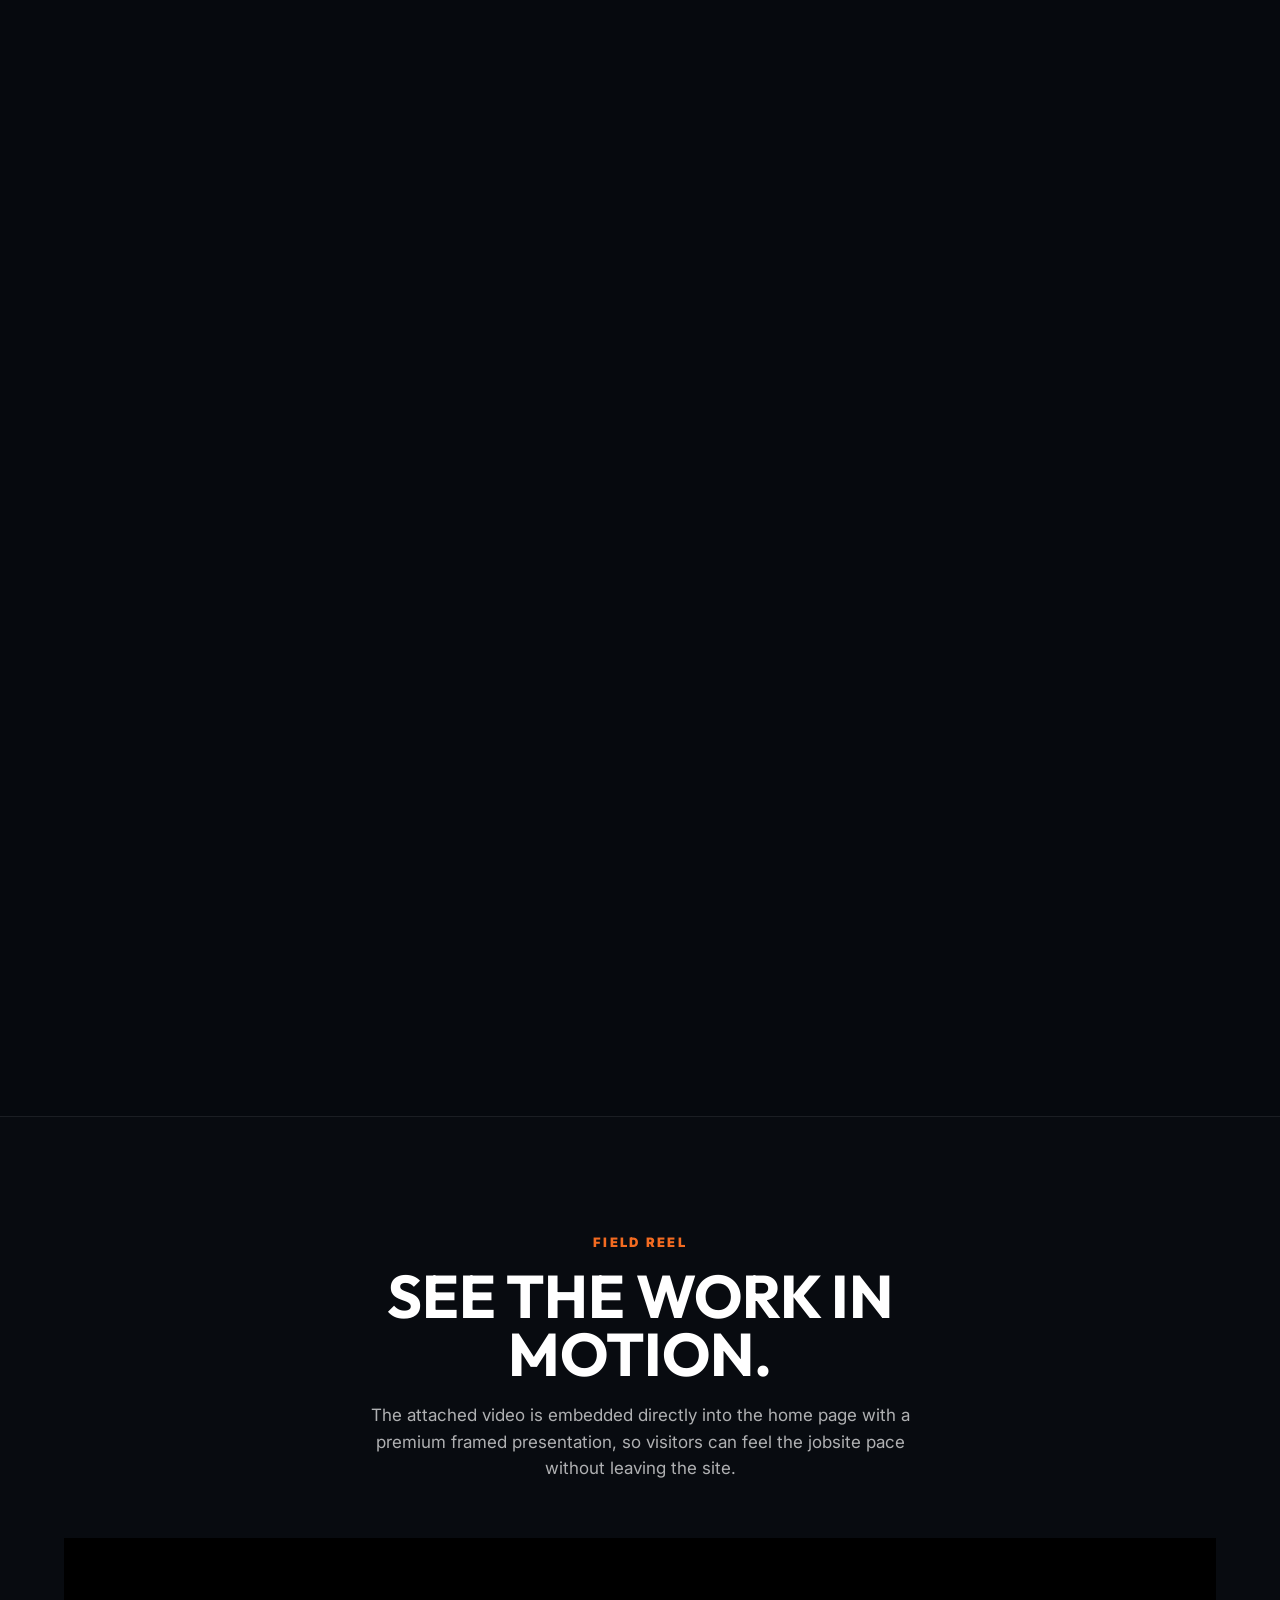
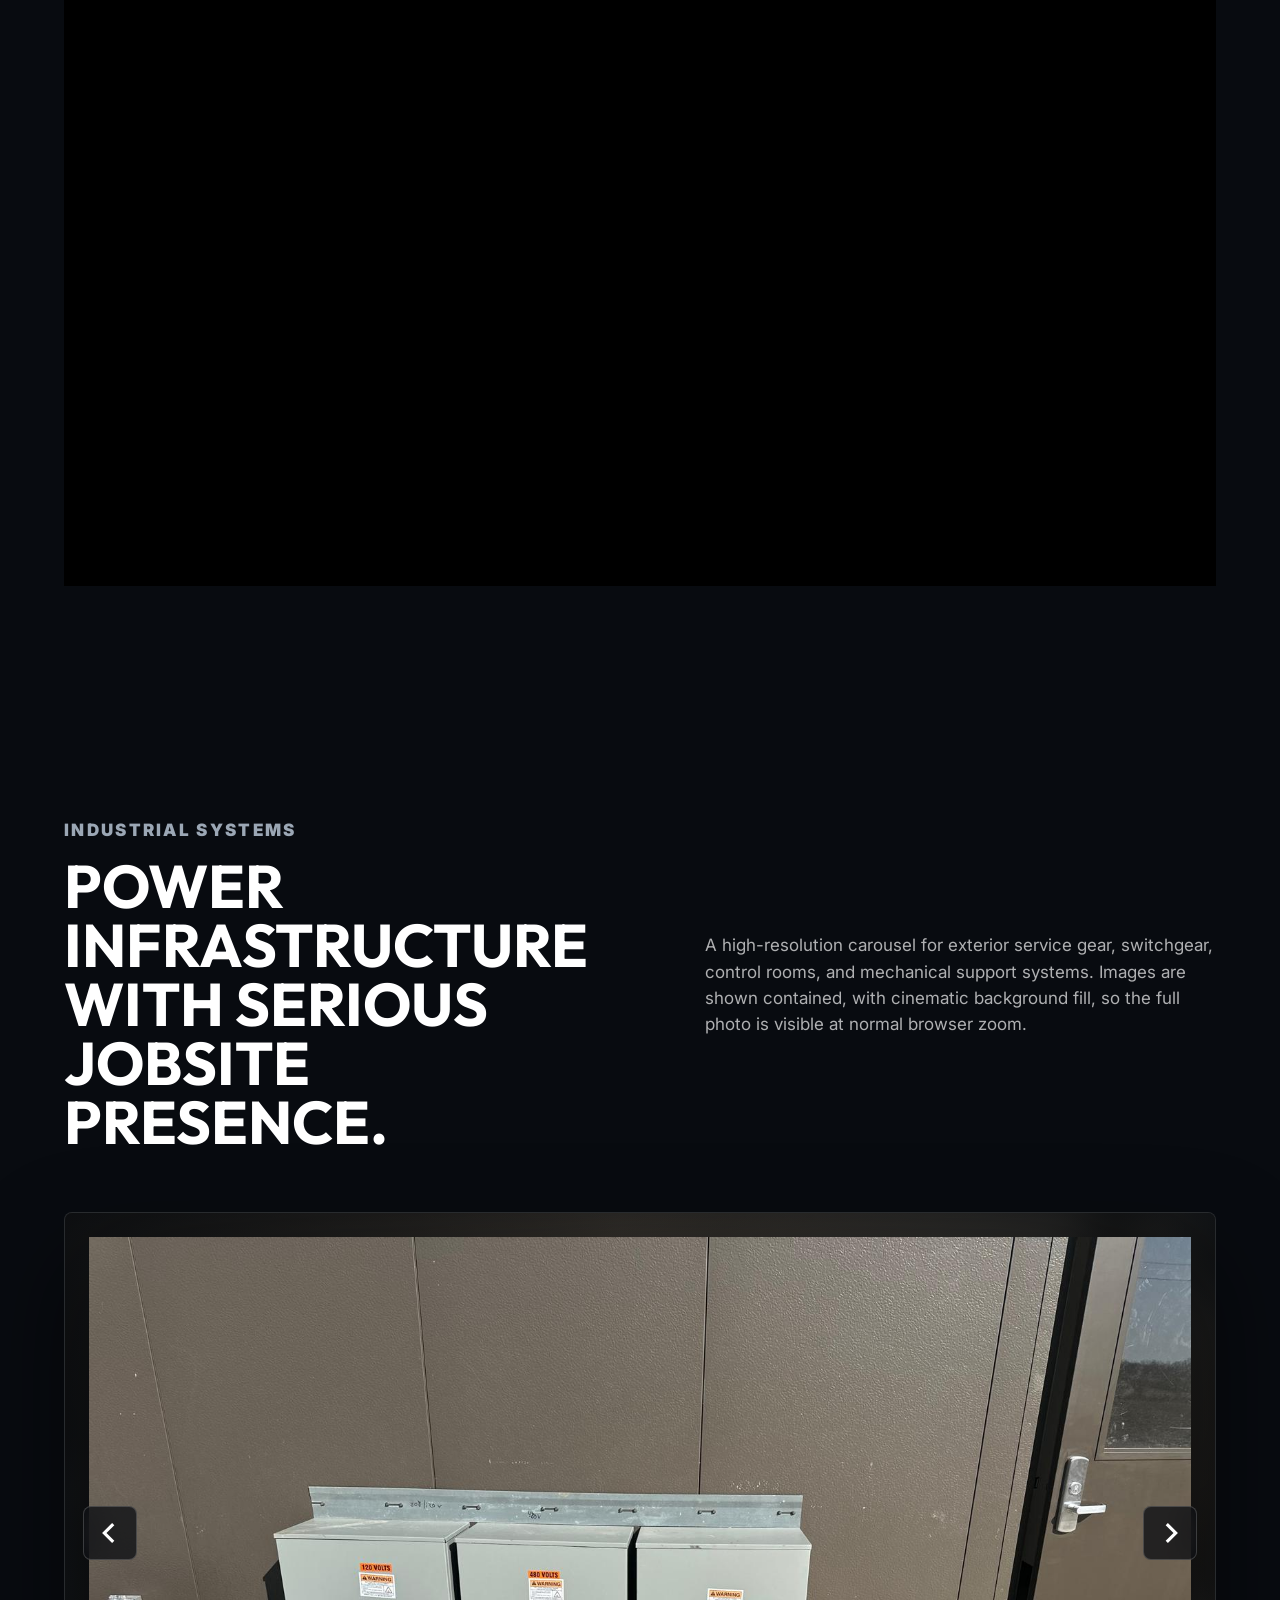
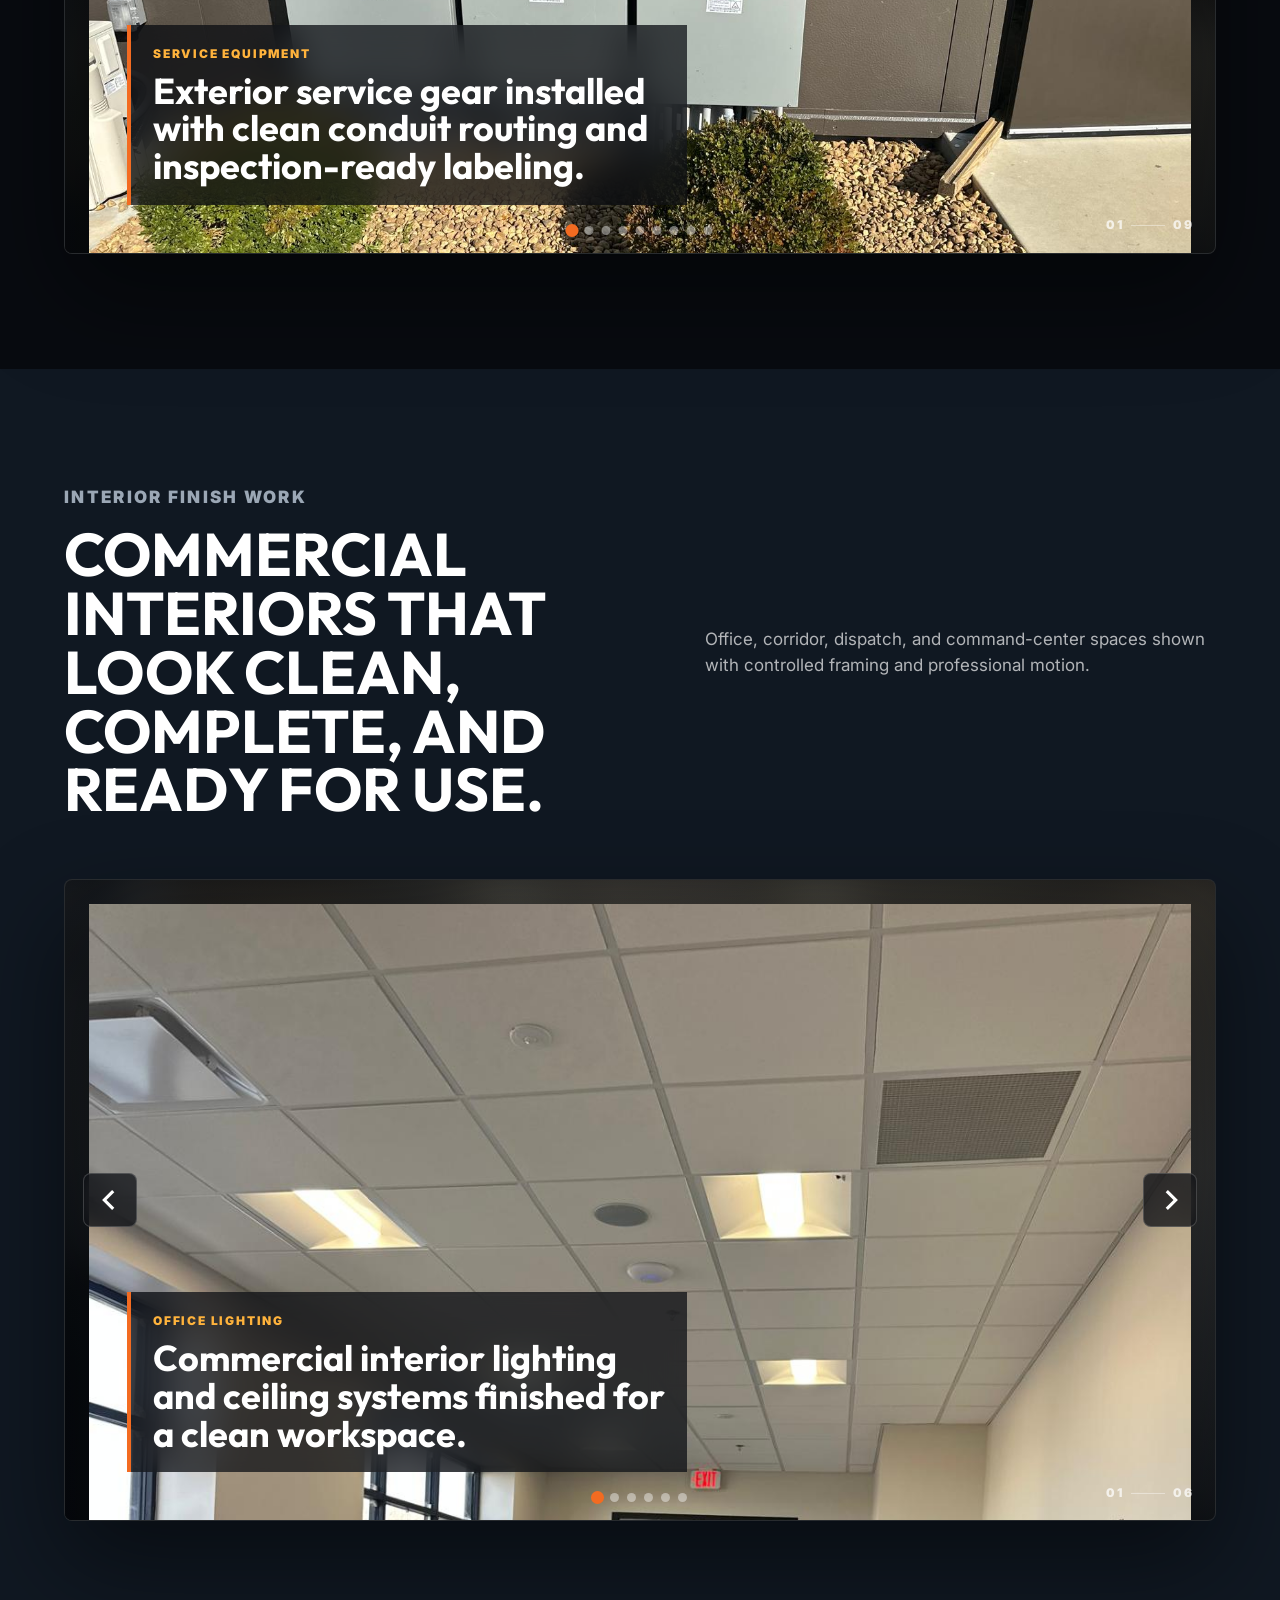
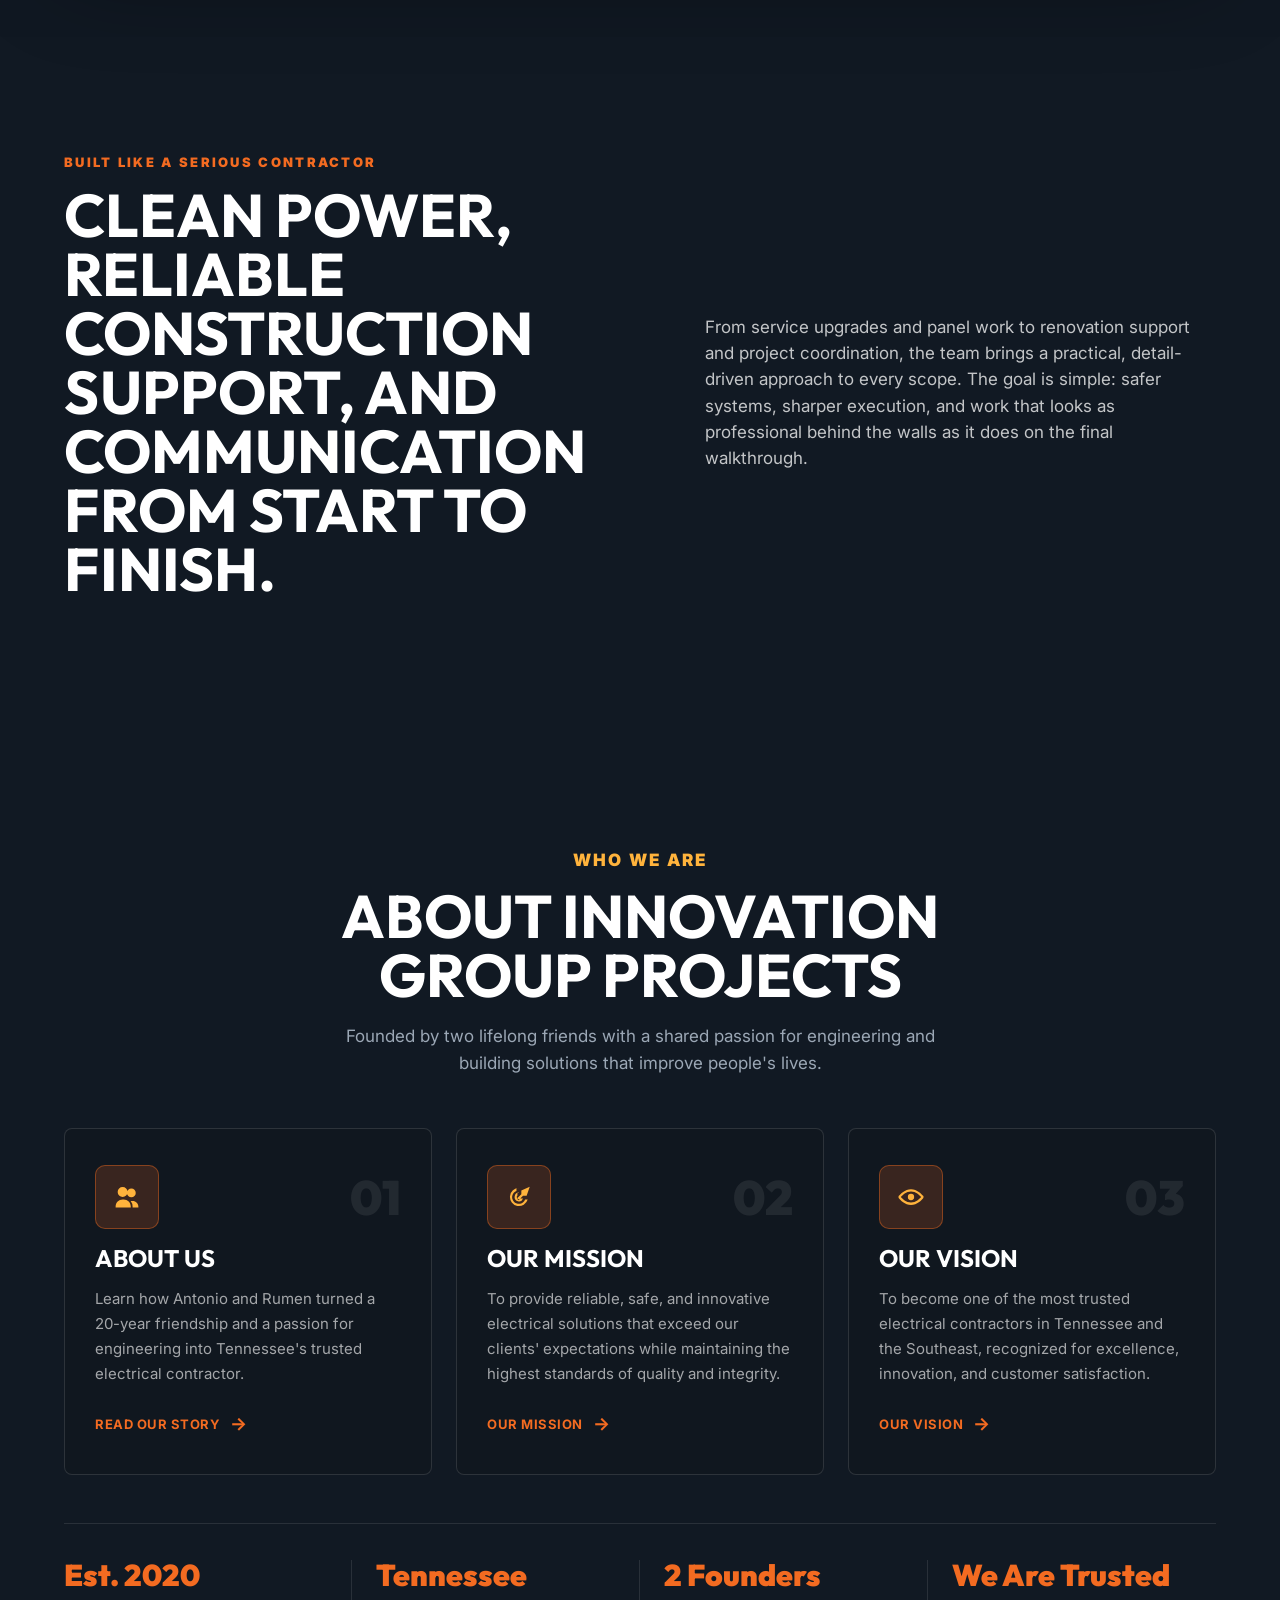
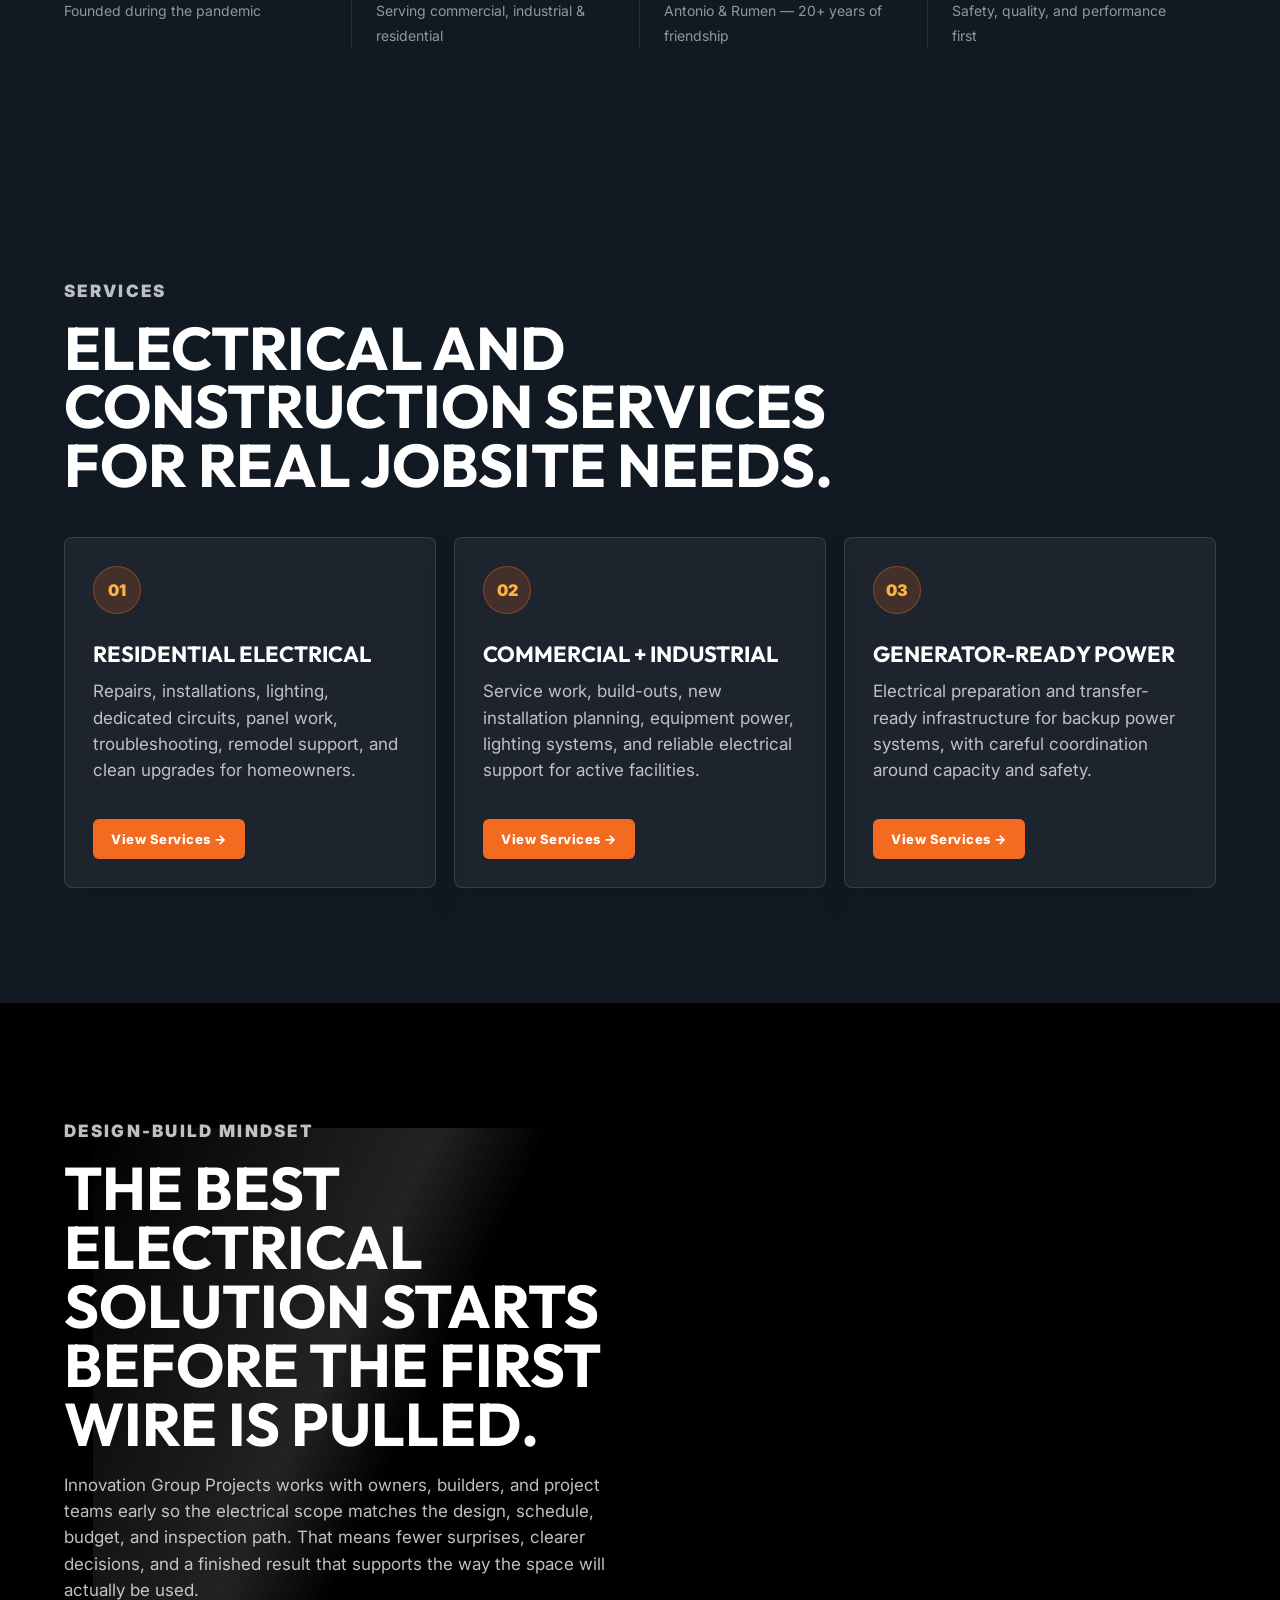
==== commit 3222fe23: "fix: hero video controlado por scroll del usuario (scroll scrubbing)" ====
--- a/index.html
+++ b/index.html
@@ -62,13 +62,12 @@
     </header>
 
     <main>
-      <!-- HERO: cinematic scroll-driven scene -->
-      <div class="scroll-video-scene" id="home">
+      <!-- HERO: scroll-scrubbed video — avanza con el scroll del usuario -->
+      <div class="scroll-video-scene" id="home" data-scroll-video-scene="hero">
         <div class="scroll-video-sticky">
           <video
             class="scroll-video-el"
-            autoplay
-            loop
+            data-scroll-video="hero"
             muted
             playsinline
             preload="auto"
@@ -93,6 +92,7 @@
           </div>
         </div>
       </div>
+
 
       <section class="quick-contact quick-contact--4col" aria-label="Quick contact">
         <a href="tel:6159308522"><span>Office</span>(615) 930-8522</a>
--- a/styles.css
+++ b/styles.css
@@ -2380,14 +2380,13 @@
 
 .scroll-video-scene {
   position: relative;
-  /* Break out of any padded/constrained parent */
-  height: 500vh;`n
+  height: 500vh;
   margin-left: calc(50% - 50vw);
 }
 
 .scroll-video-sticky {
-  position: sticky;`n
-
+  position: sticky;
+  top: 0;
   height: 100vh;
   overflow: hidden;
   background: #000;
@@ -2921,7 +2920,7 @@
    The sticky inner stays fixed in the viewport while scrolling */
 .scroll-video-scene {
   position: relative;
-  height: 100vh;          /* Adjusted to viewport height since scroll-scrub is off */
+  height: 500vh;   /* espacio de scroll para scrubbing del video */
 }
 
 /* Sticky viewport – fills the full window height */
--- a/scroll-animation.css
+++ b/scroll-animation.css
@@ -2,12 +2,9 @@
    All scroll-interpolated properties are controlled via JS.
    CSS only defines structure, initial states, and non-scroll fx. */
 
-/* Hero video: will-change + initial scale for zoom-in effect */
-.scroll-video-scene:first-of-type .scroll-video-el {
-  transform-origin: center center;
-  will-change: transform, filter;
-  transform: scale(0.88) translateY(0px);
-}
+/* Hero video: DO NOT set transform here — the scroll-scrub engine
+   in script.js controls this video's currentTime via scroll position.
+   CSS will-change is still set for the overlay and content layers. */
 
 .scroll-video-scene:first-of-type .scroll-video-content {
   will-change: opacity, transform;
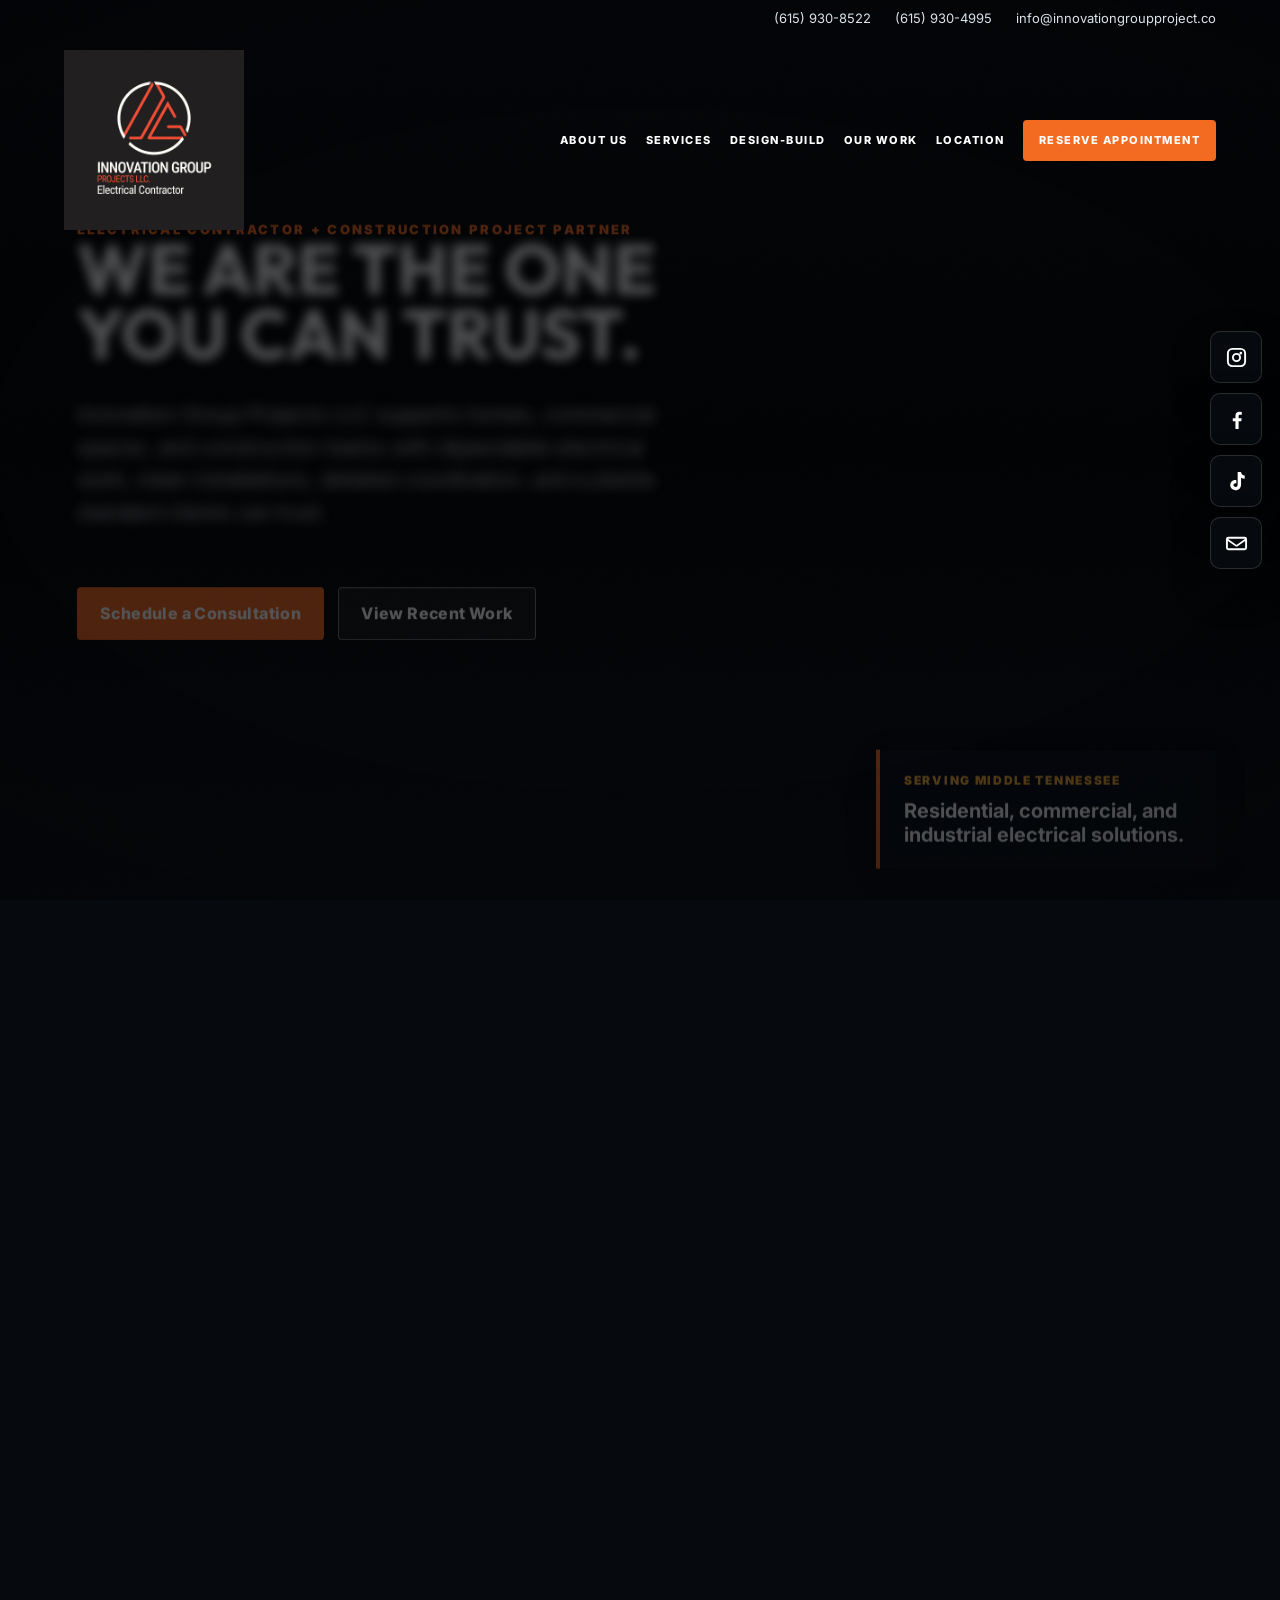
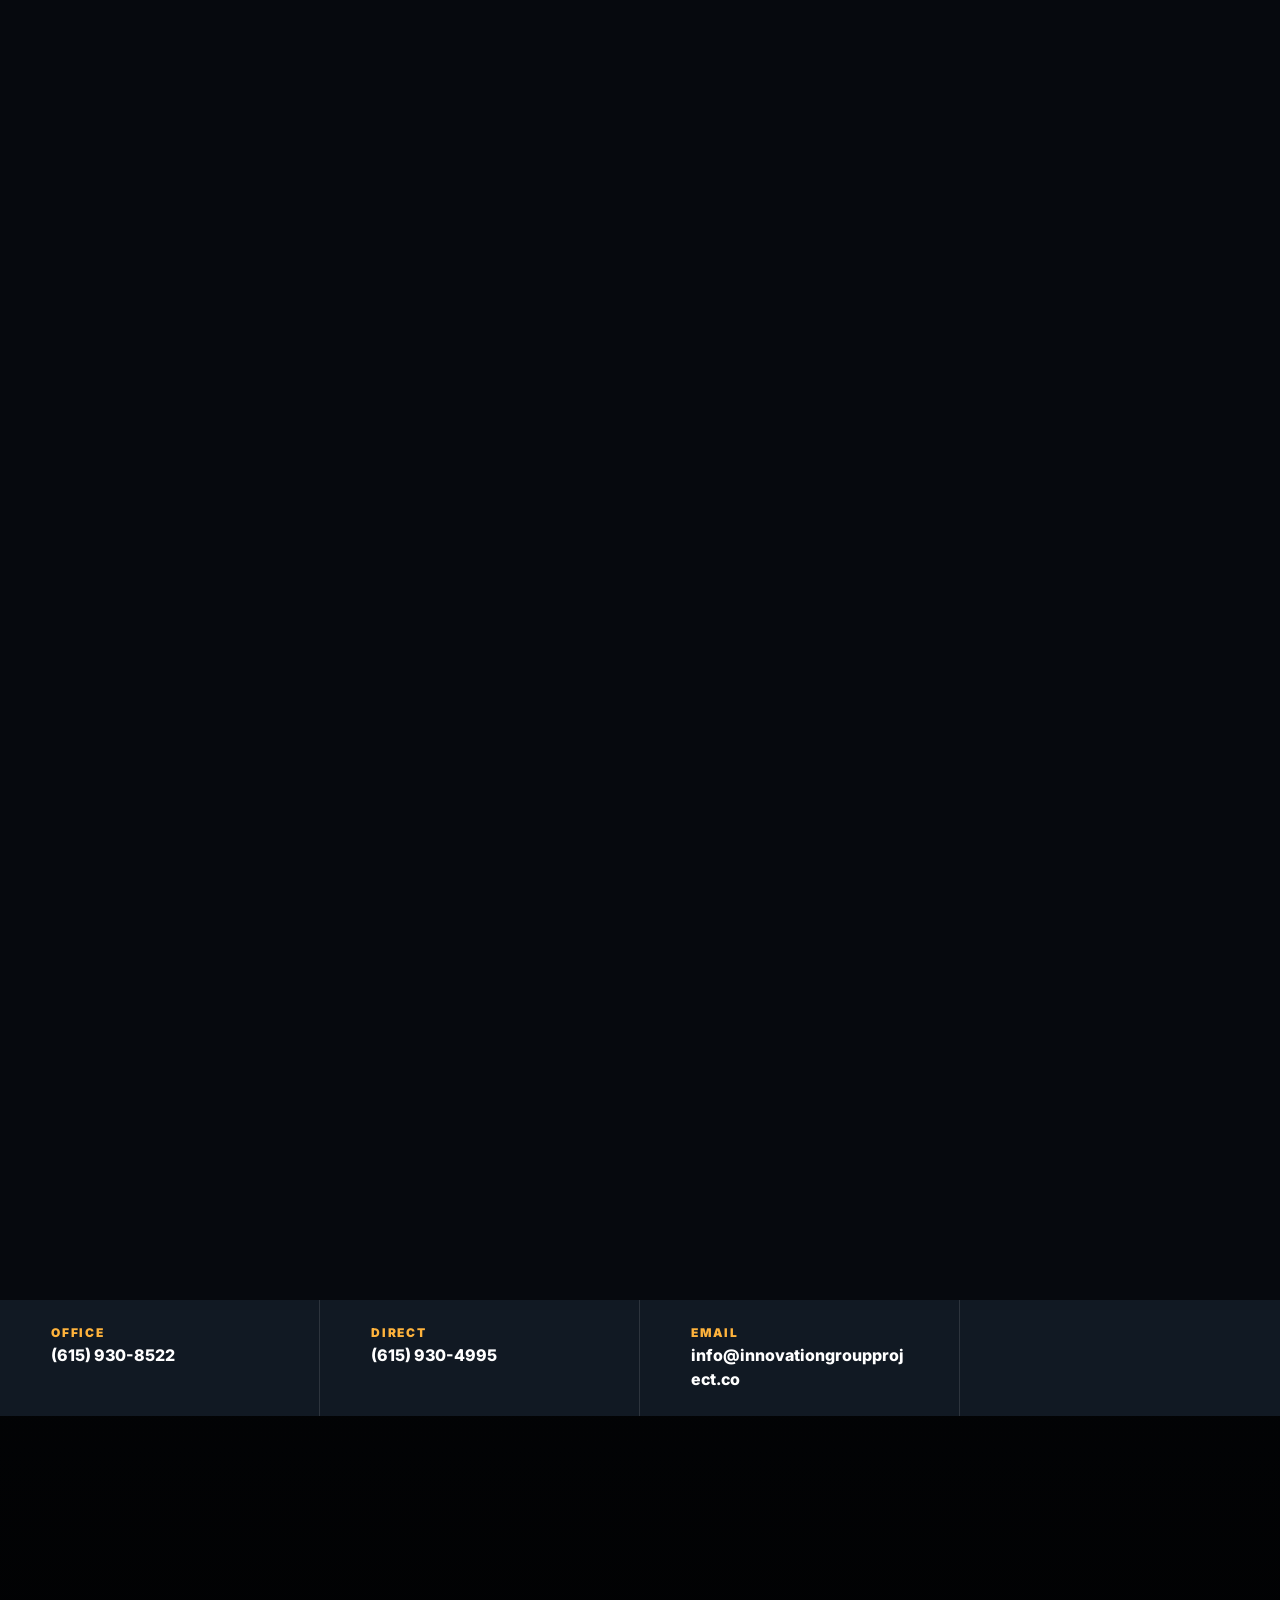
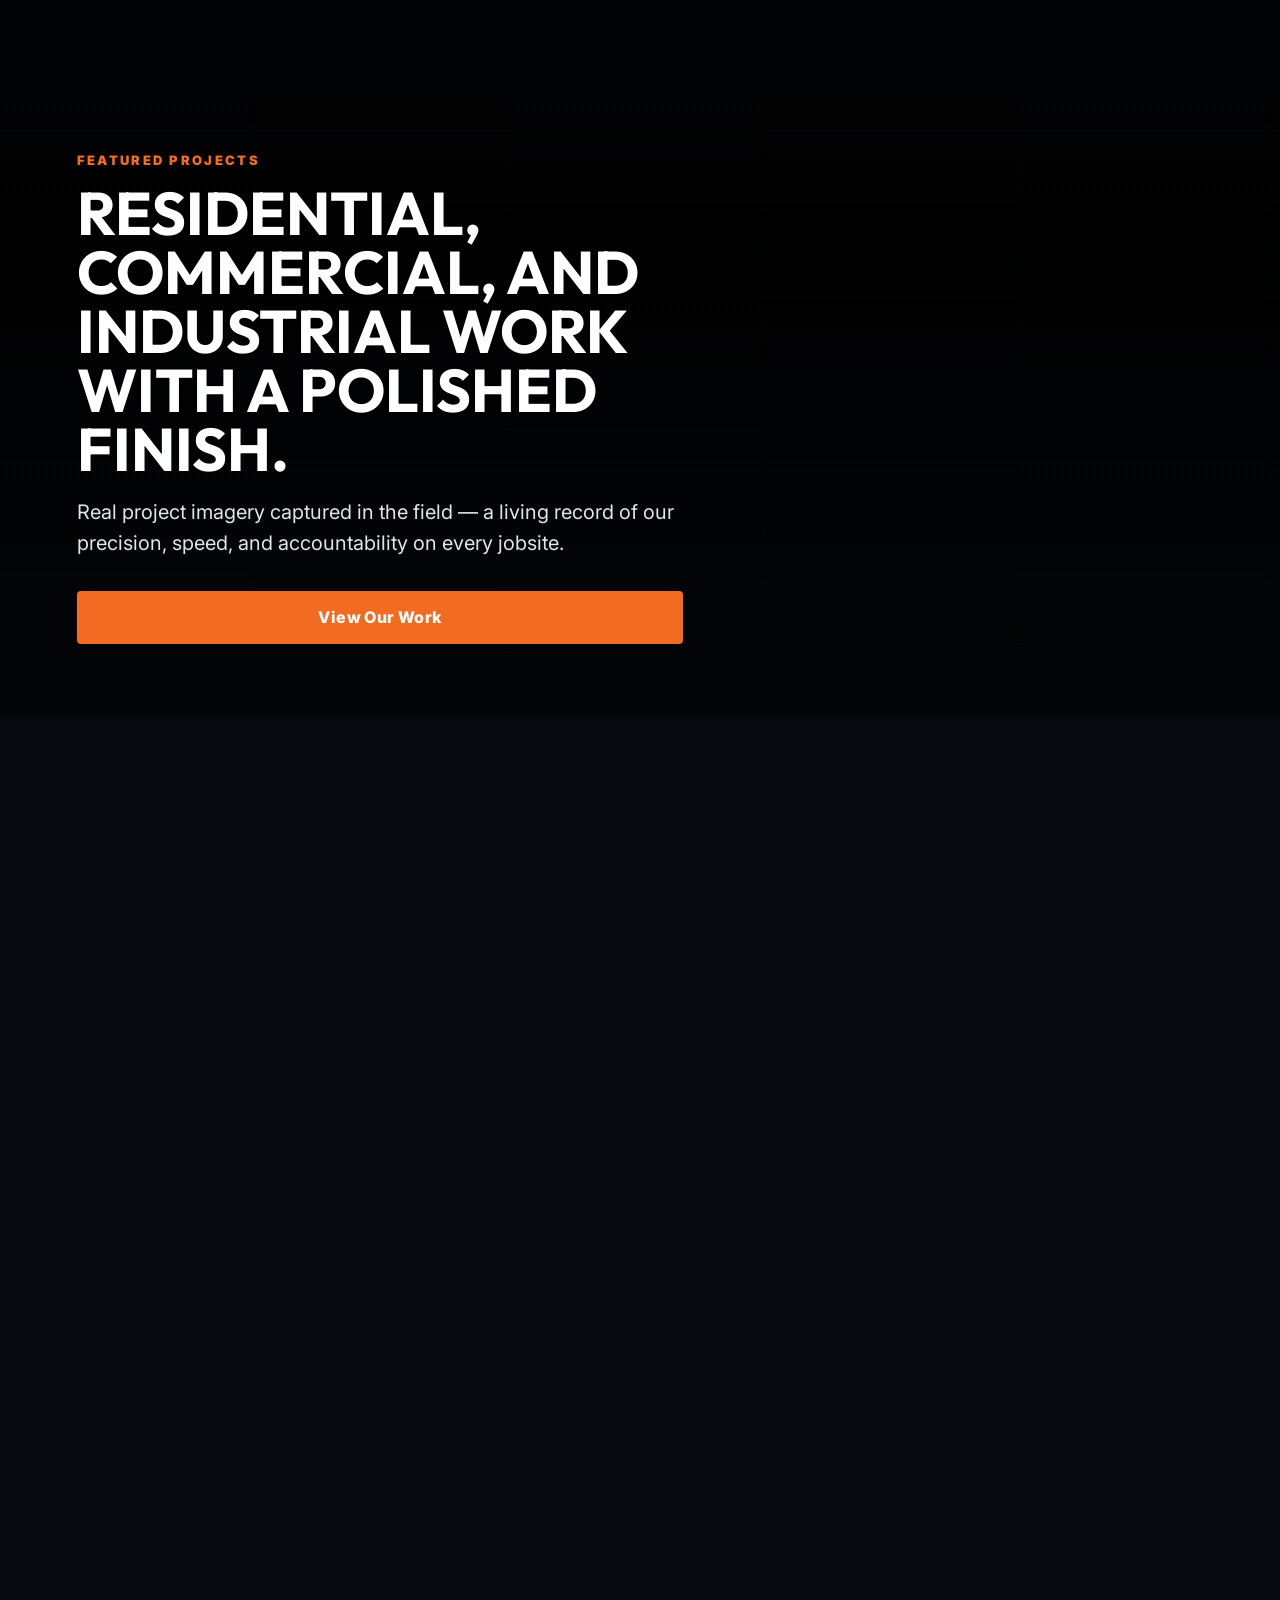
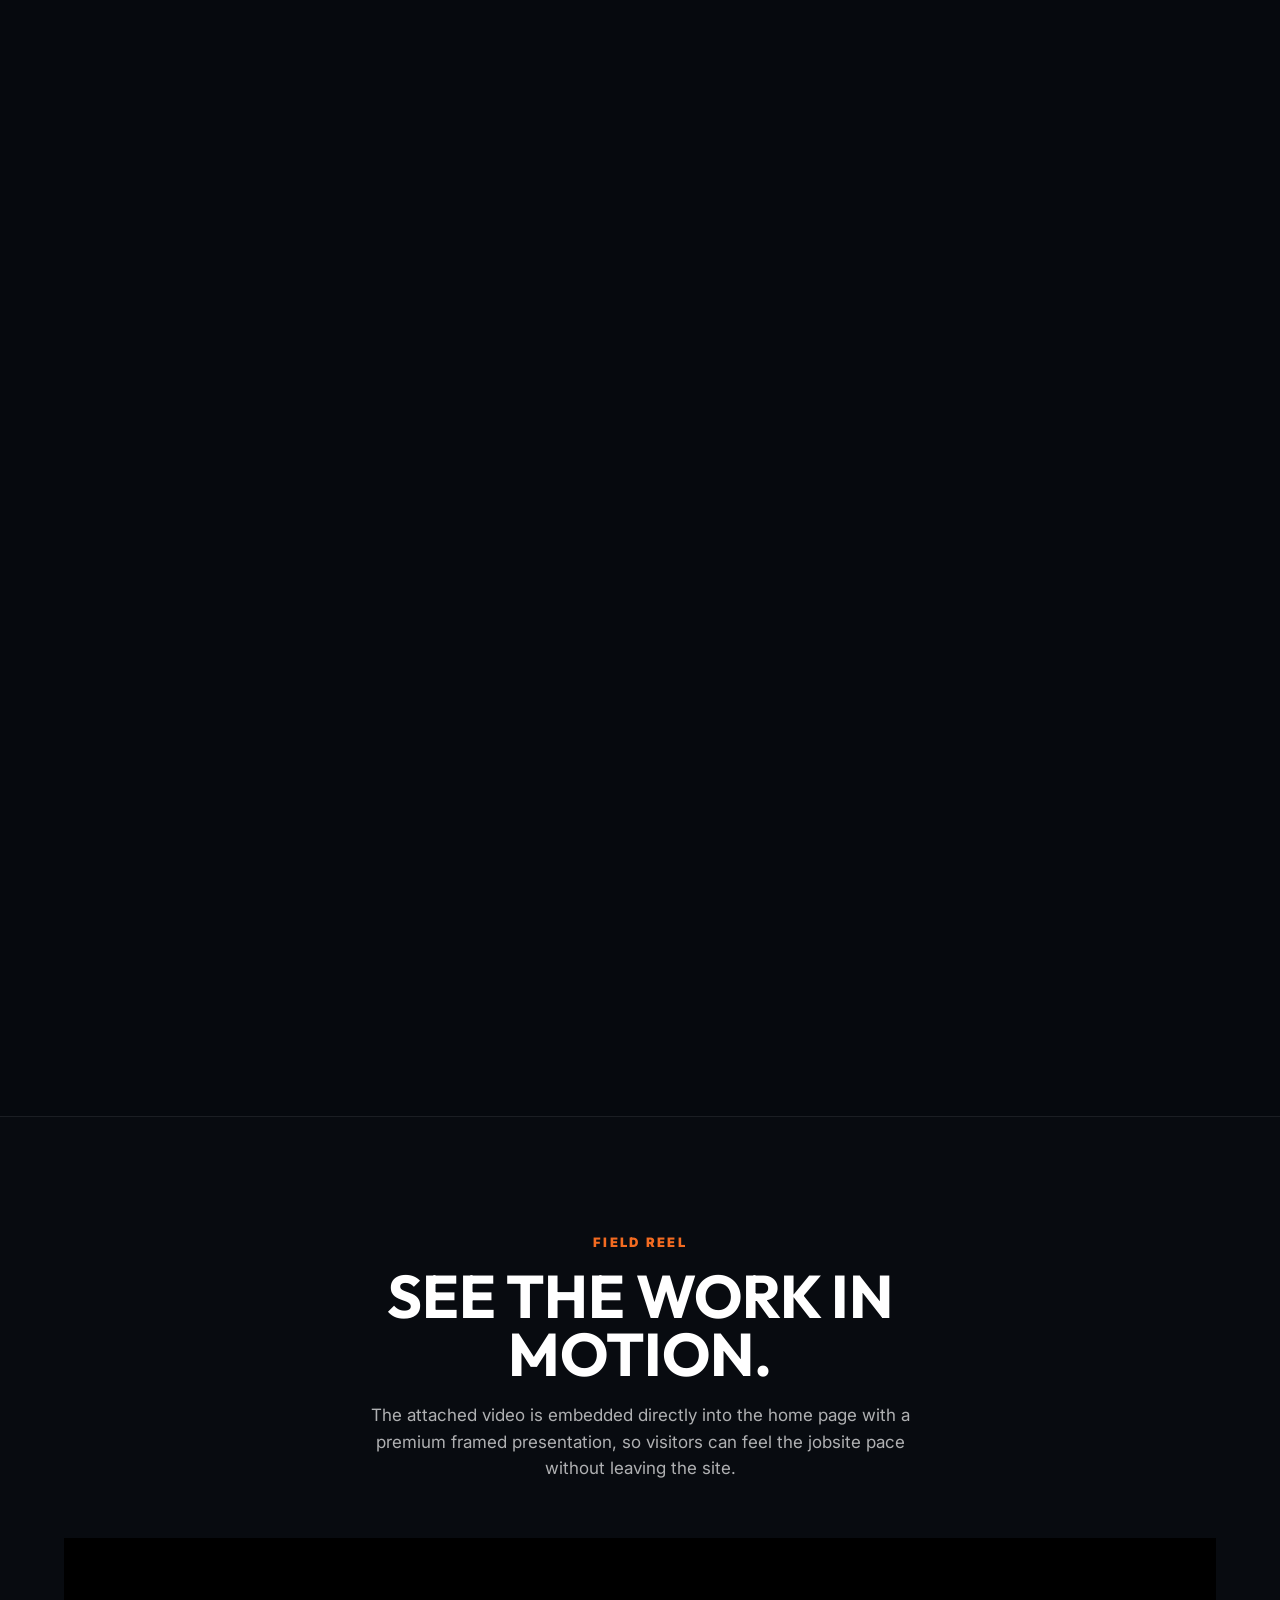
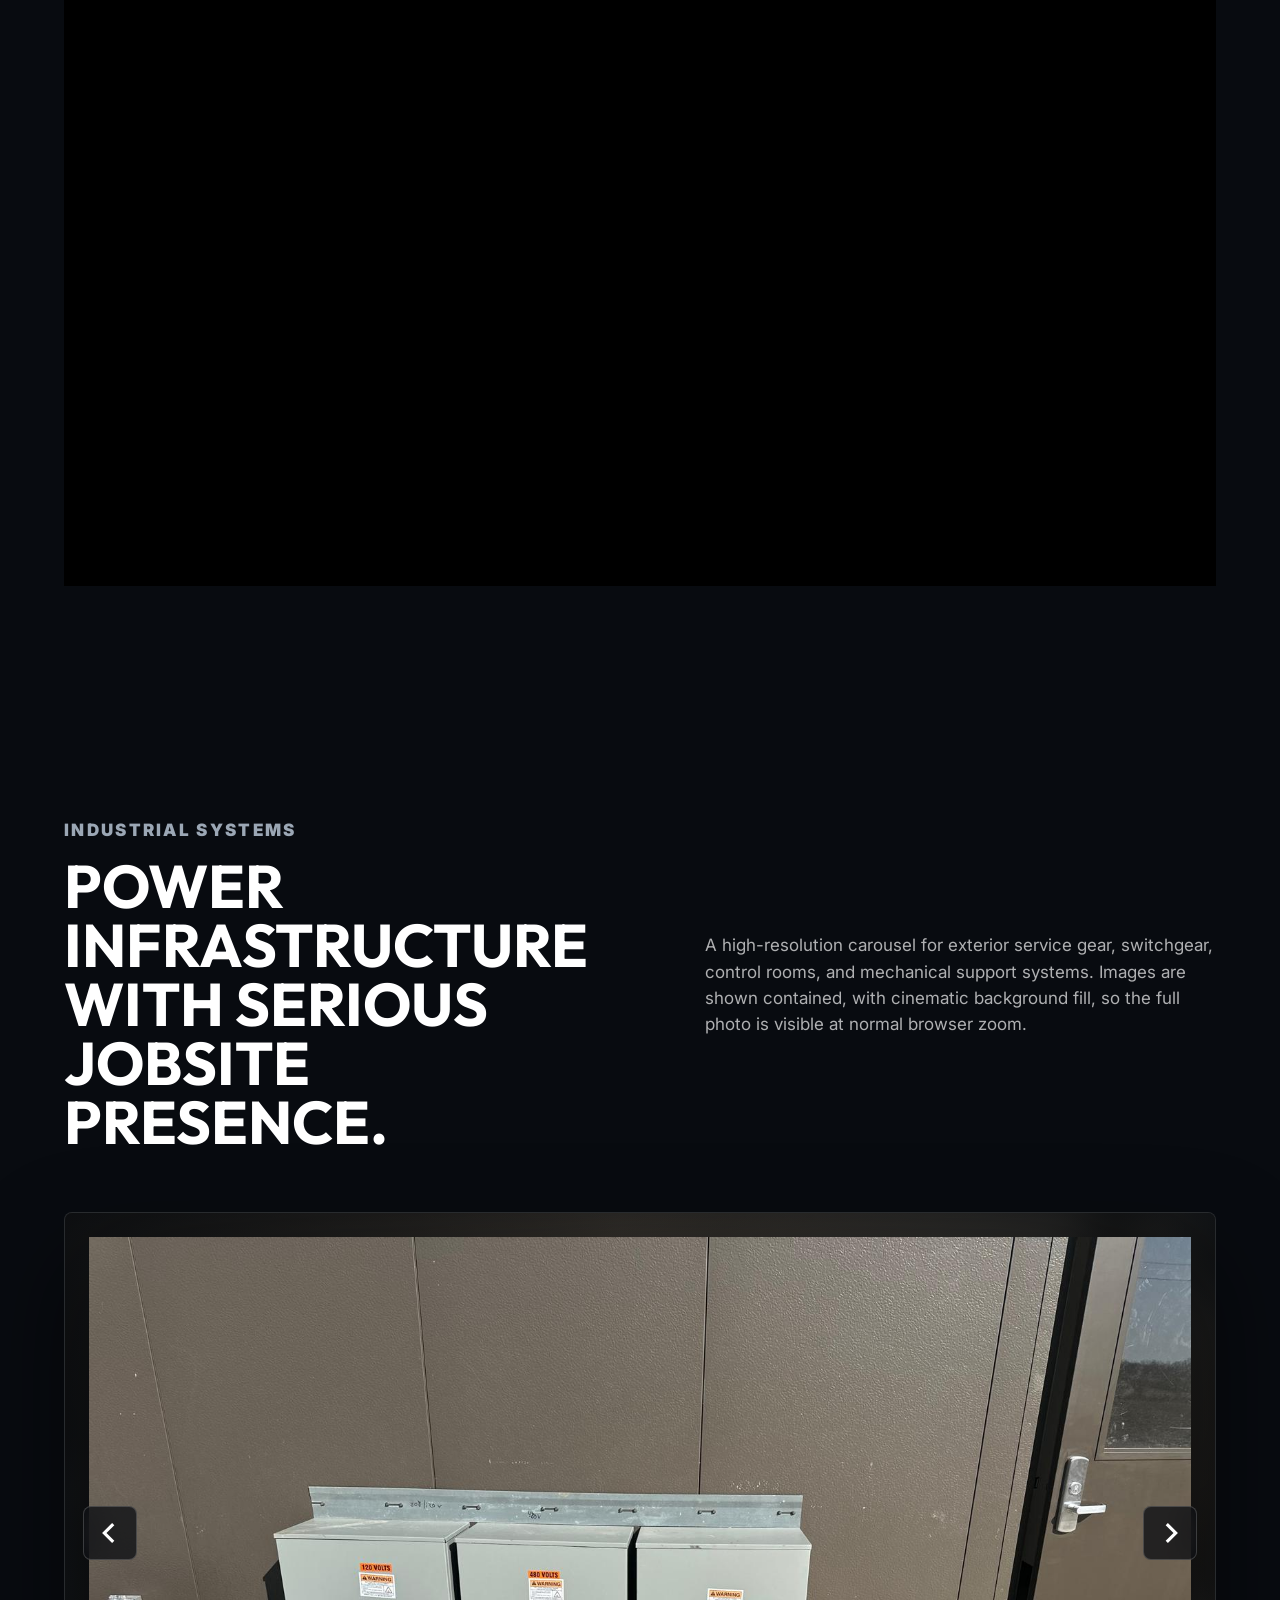
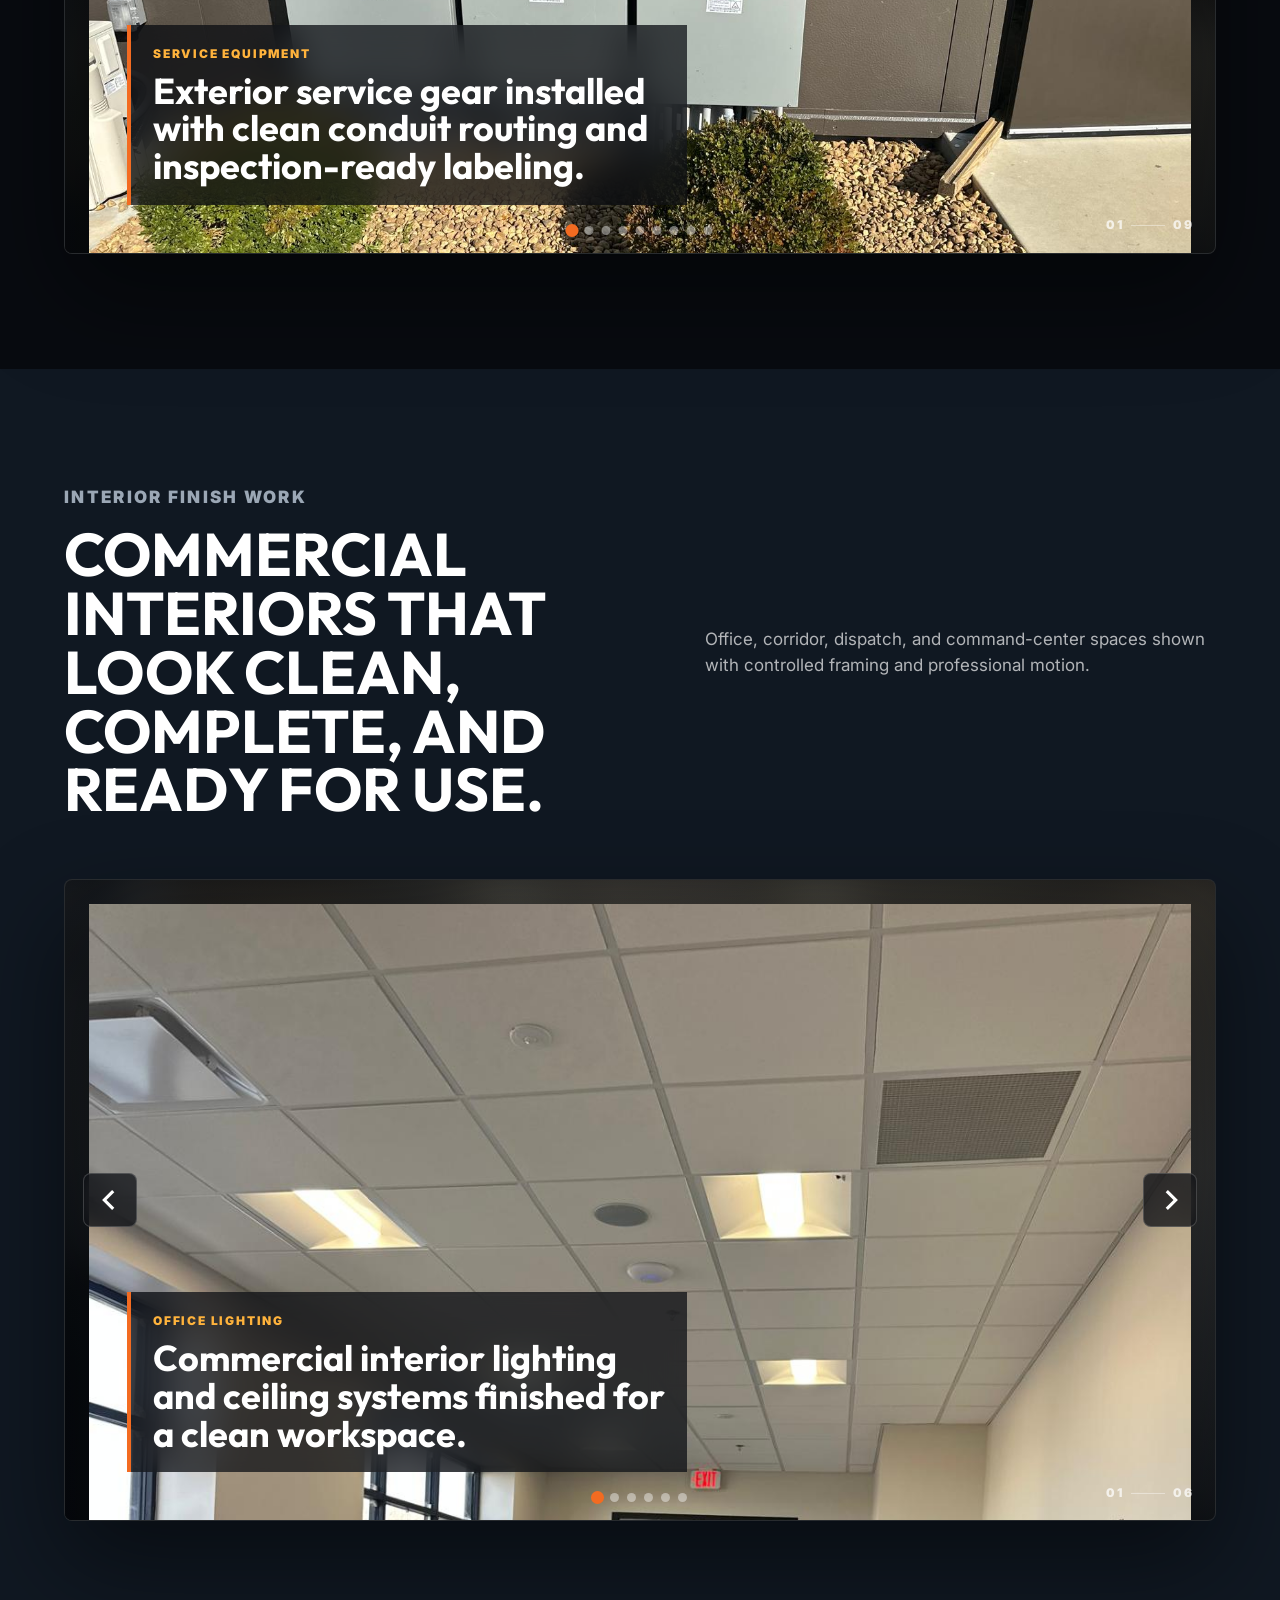
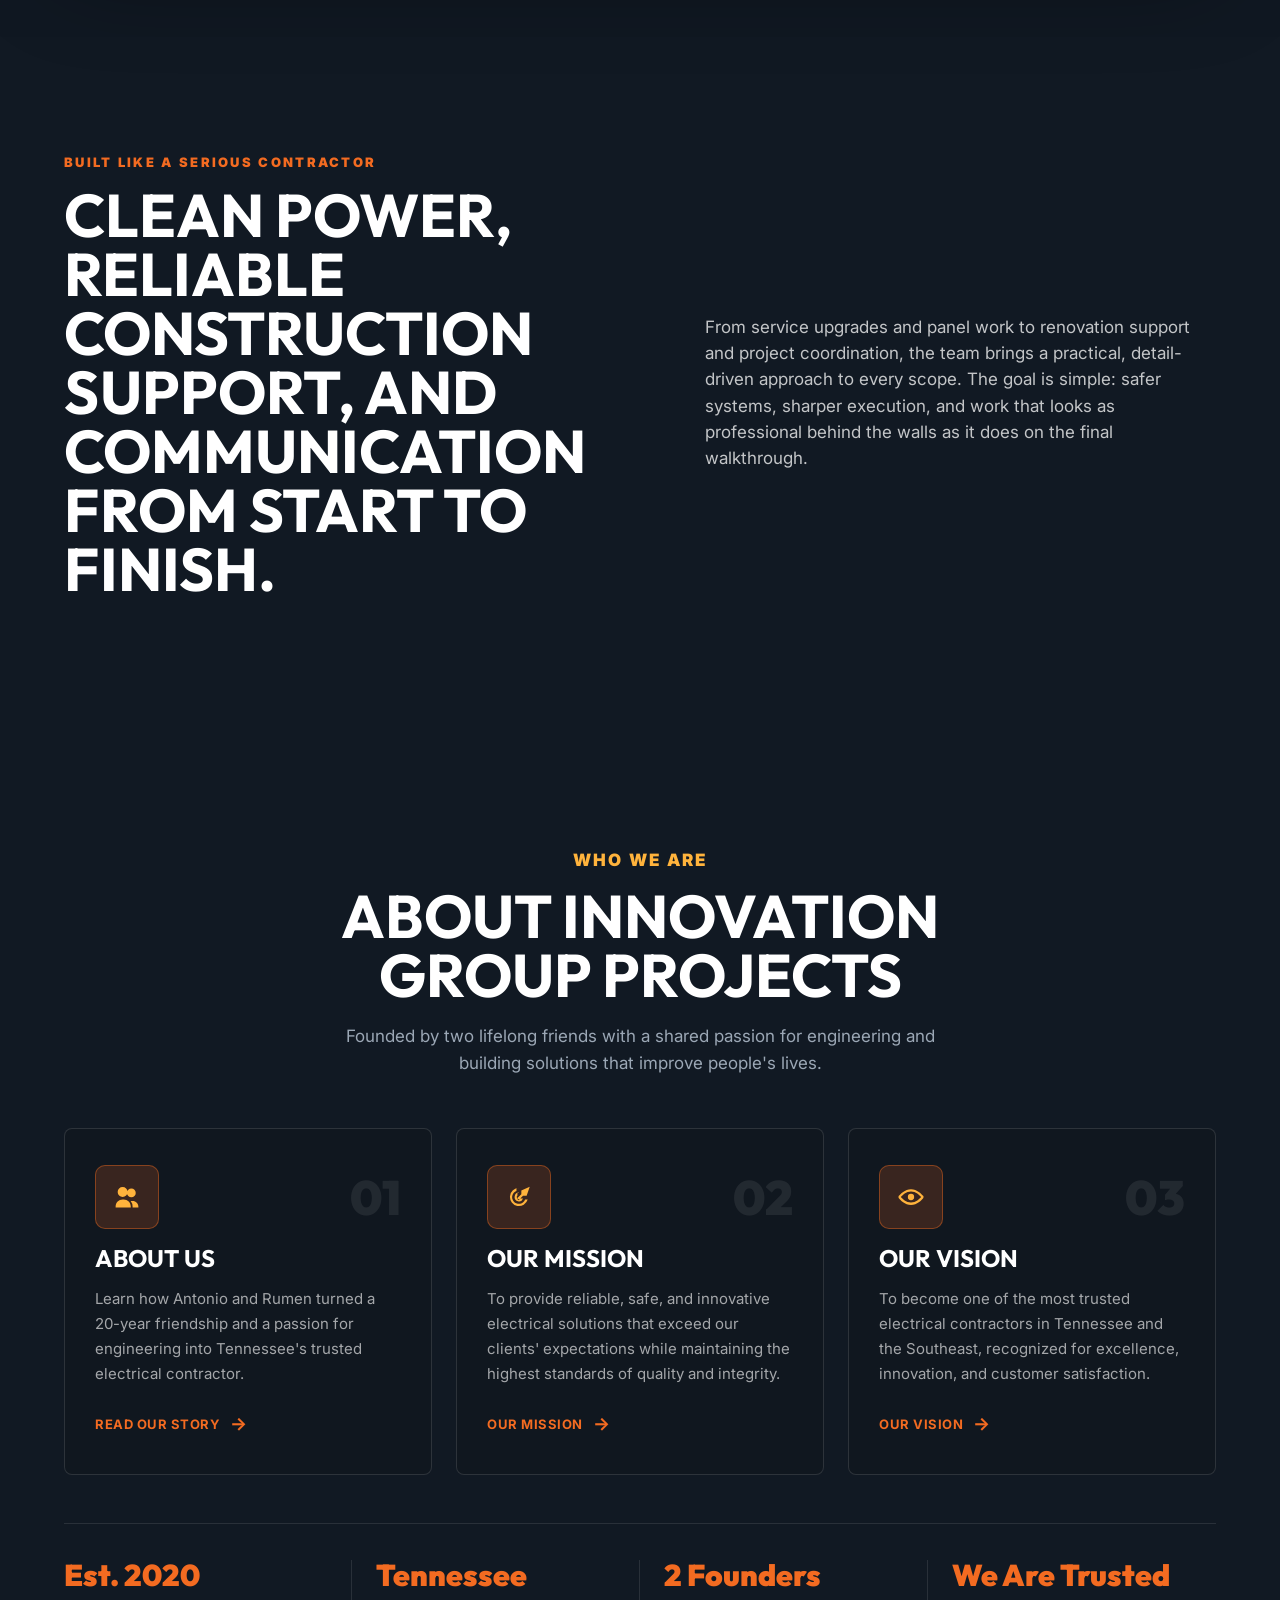
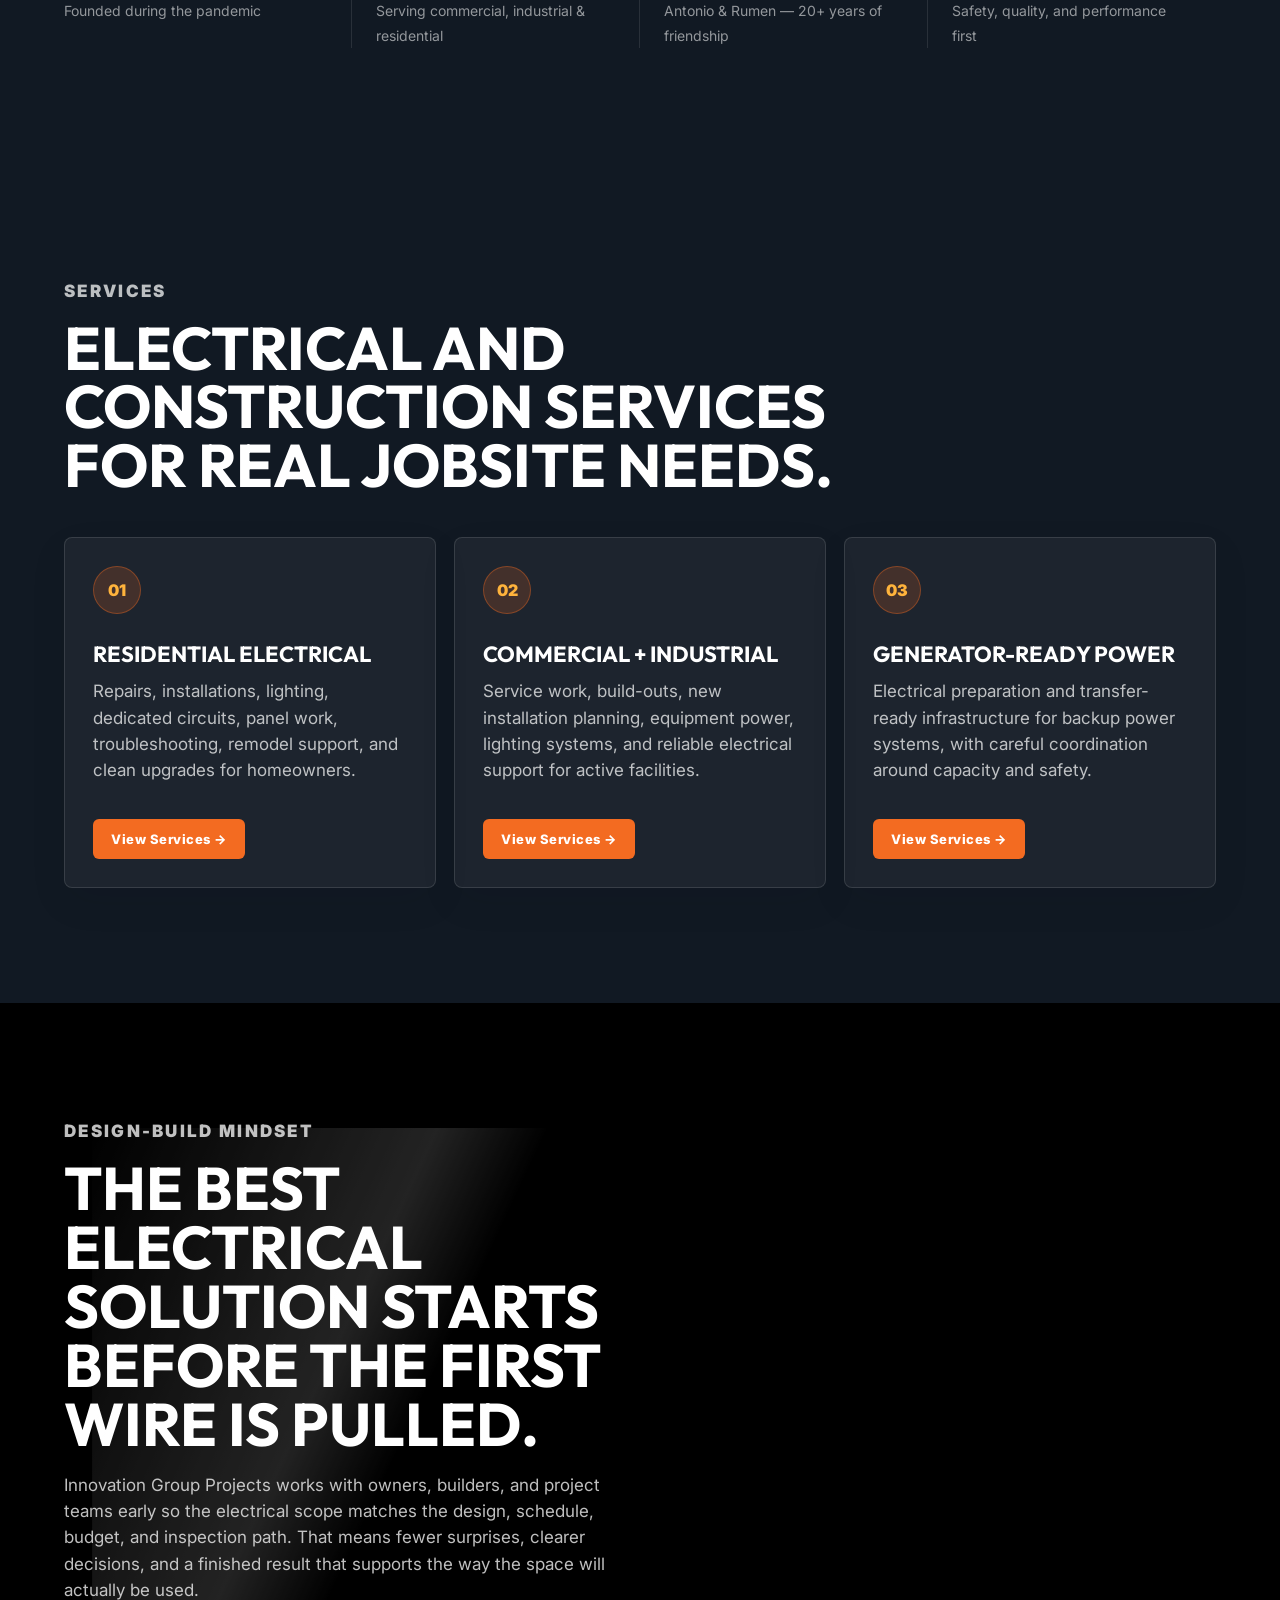
==== commit e042bb59: "fix: video scroll-scrub robusto con data-duration y src directo" ====
--- a/index.html
+++ b/index.html
@@ -68,14 +68,13 @@
           <video
             class="scroll-video-el"
             data-scroll-video="hero"
+            data-duration="88"
+            src="WhatsApp Video 2026-09-13 at 1.23.03 PM.mp4"
             muted
             playsinline
             preload="auto"
             aria-hidden="true"
-          >
-            <source src="WhatsApp Video 2026-09-13 at 1.23.03 PM.mp4" type="video/mp4">
-            <source src="hero-video.mp4" type="video/mp4">
-          </video>
+          ></video>
           <div class="scroll-video-overlay"></div>
           <div class="hero-content scroll-video-content">
             <p class="eyebrow">Electrical contractor + construction project partner</p>
